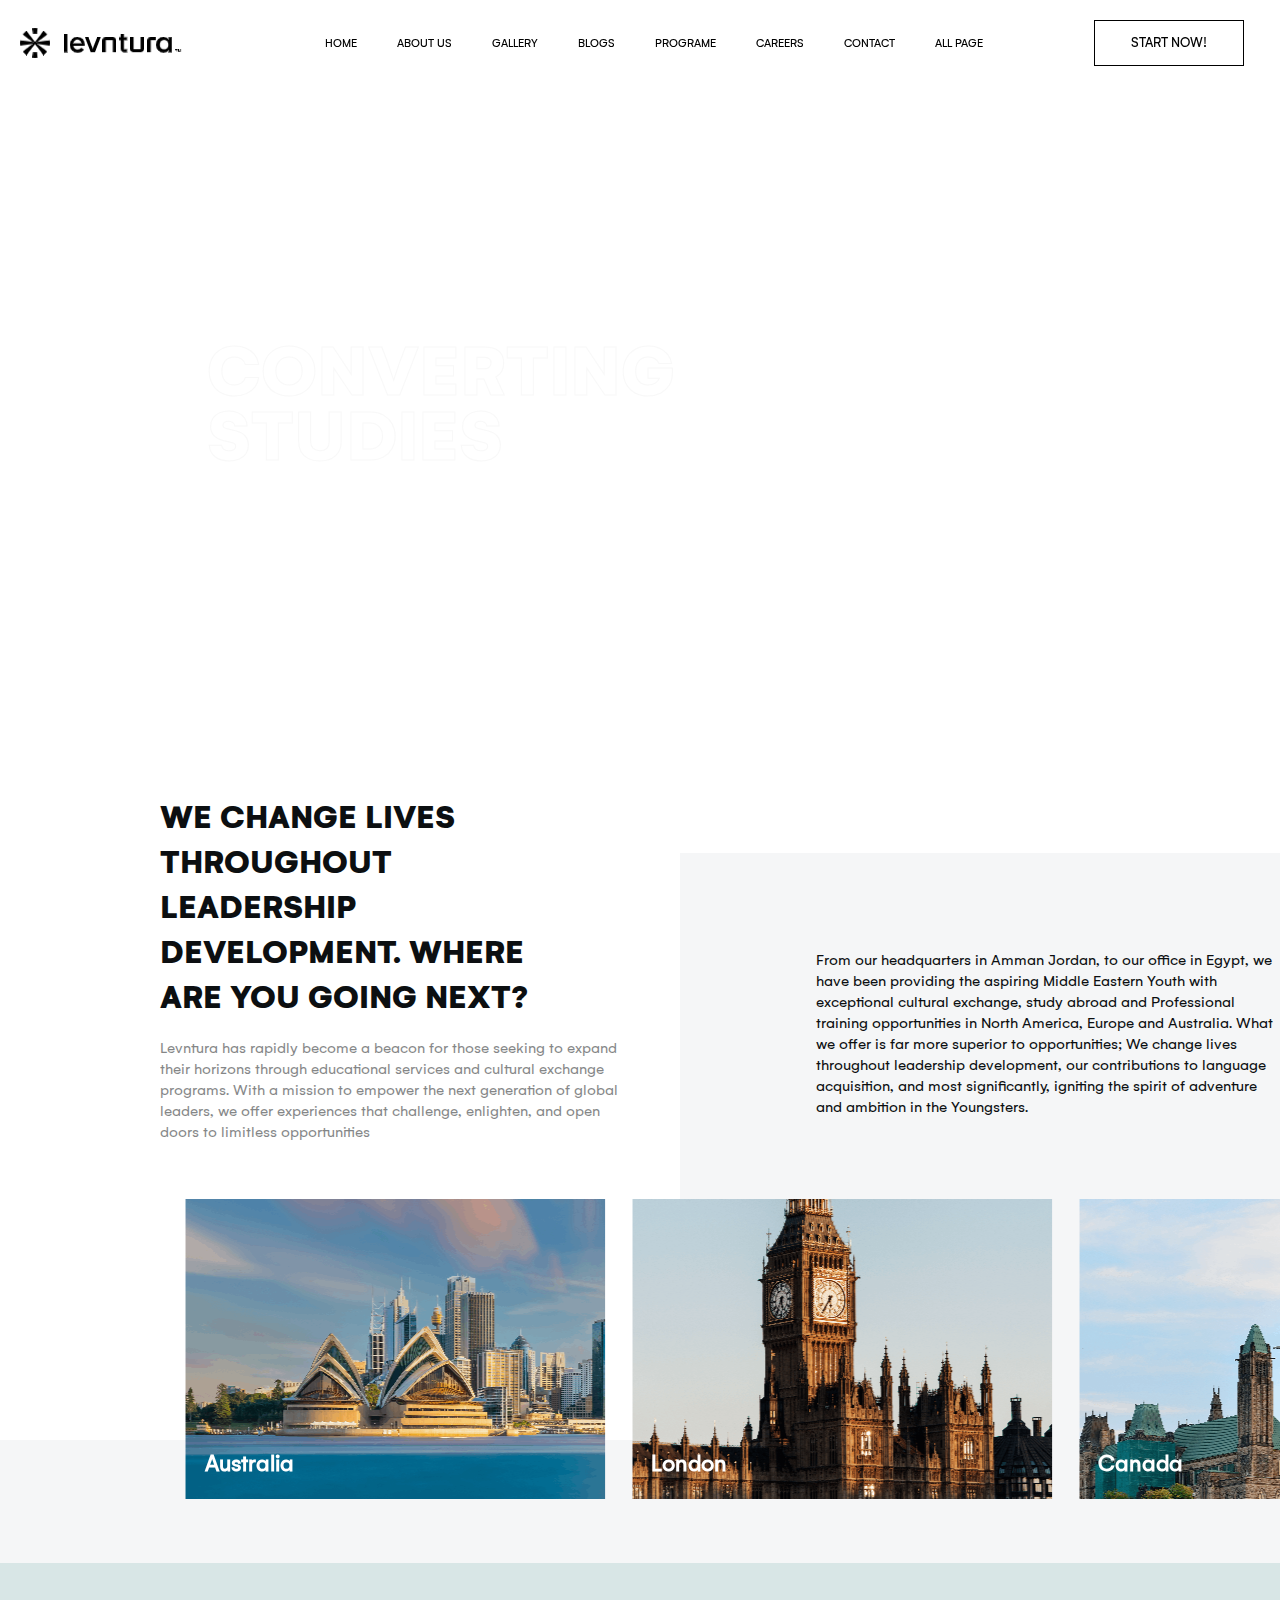
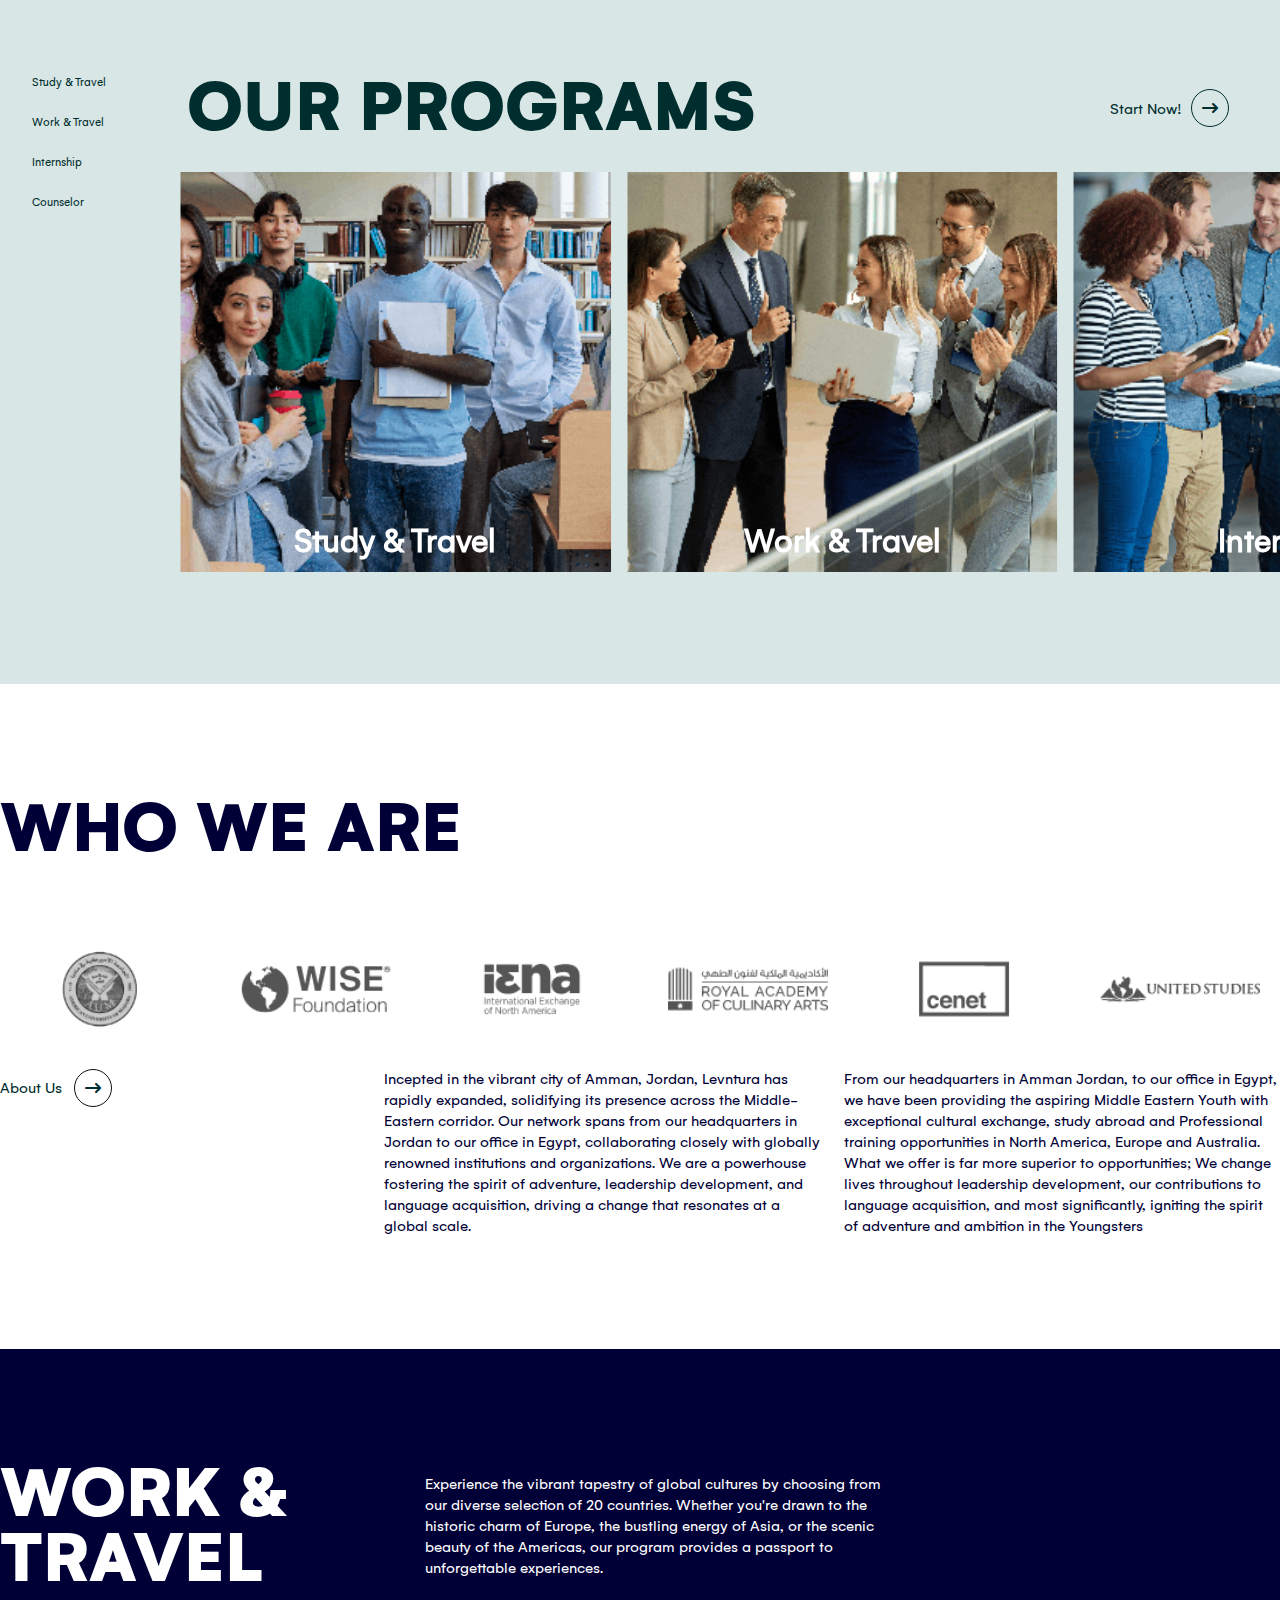
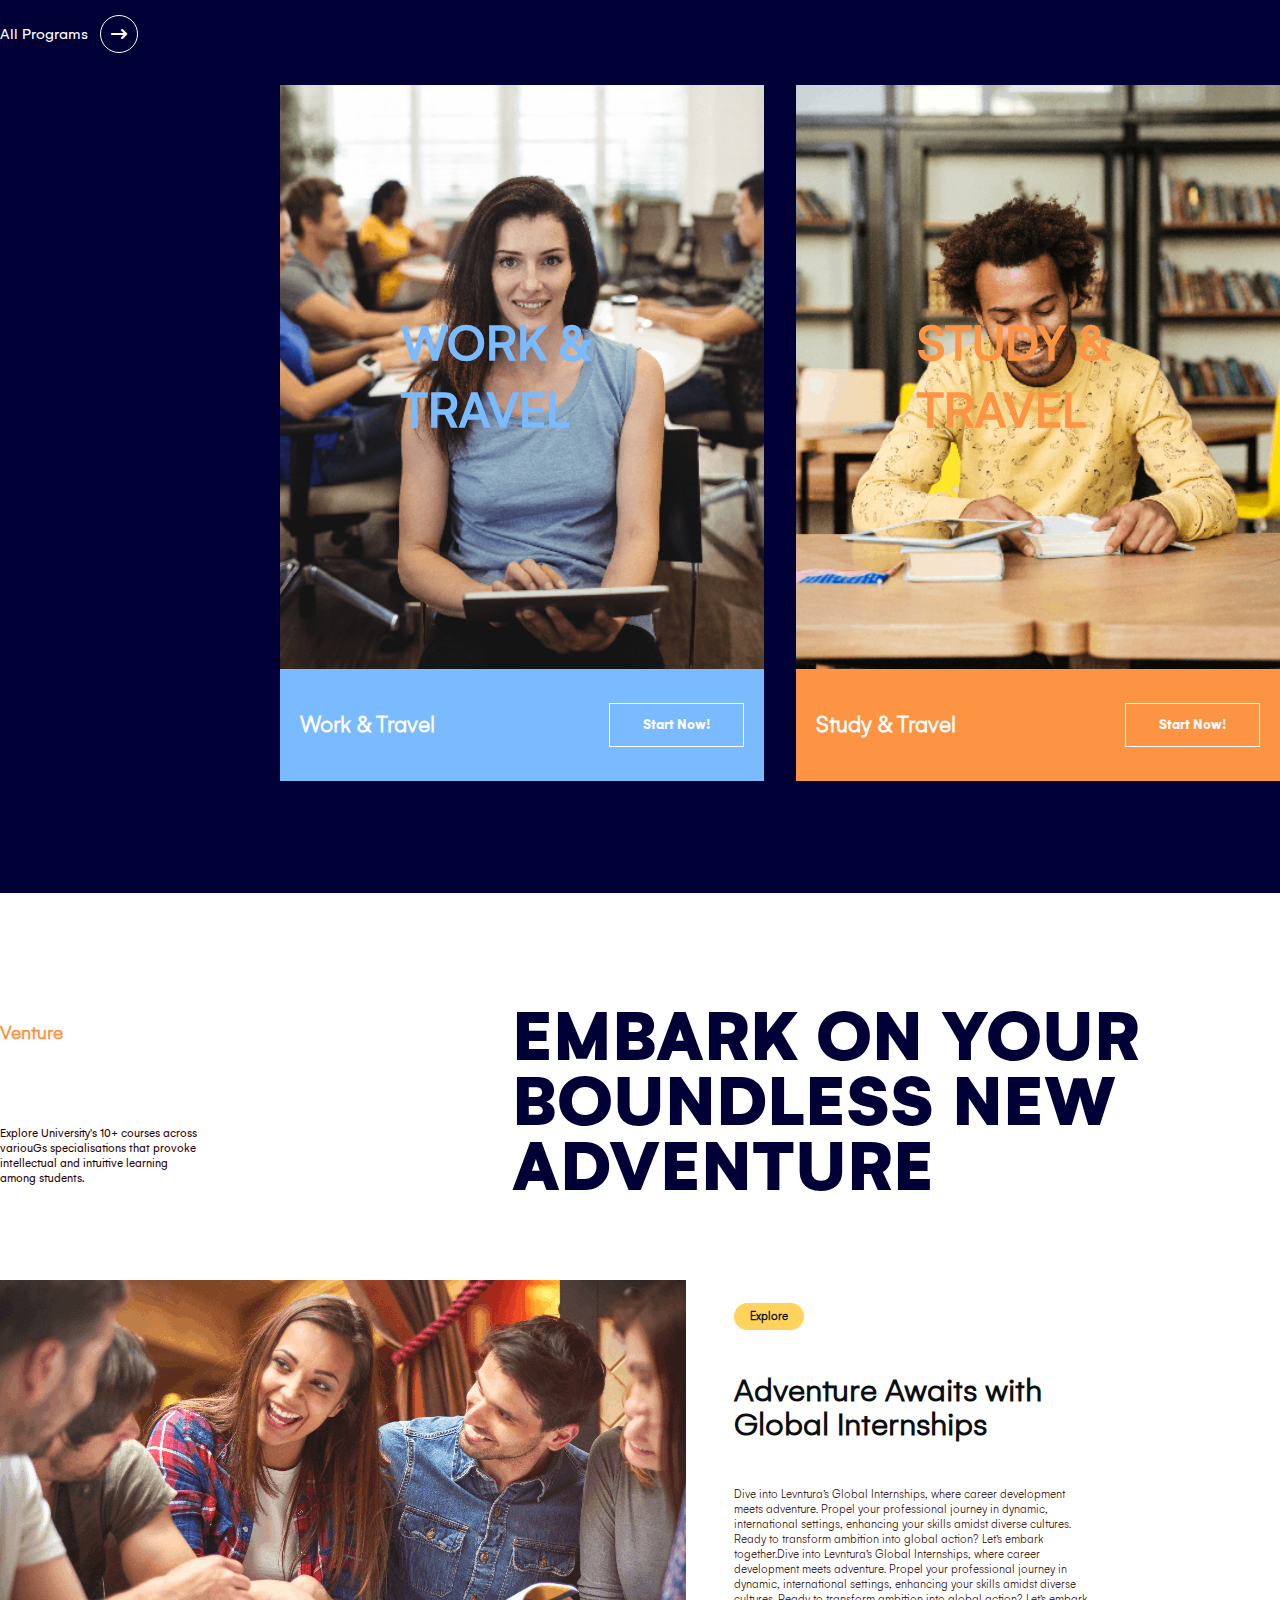
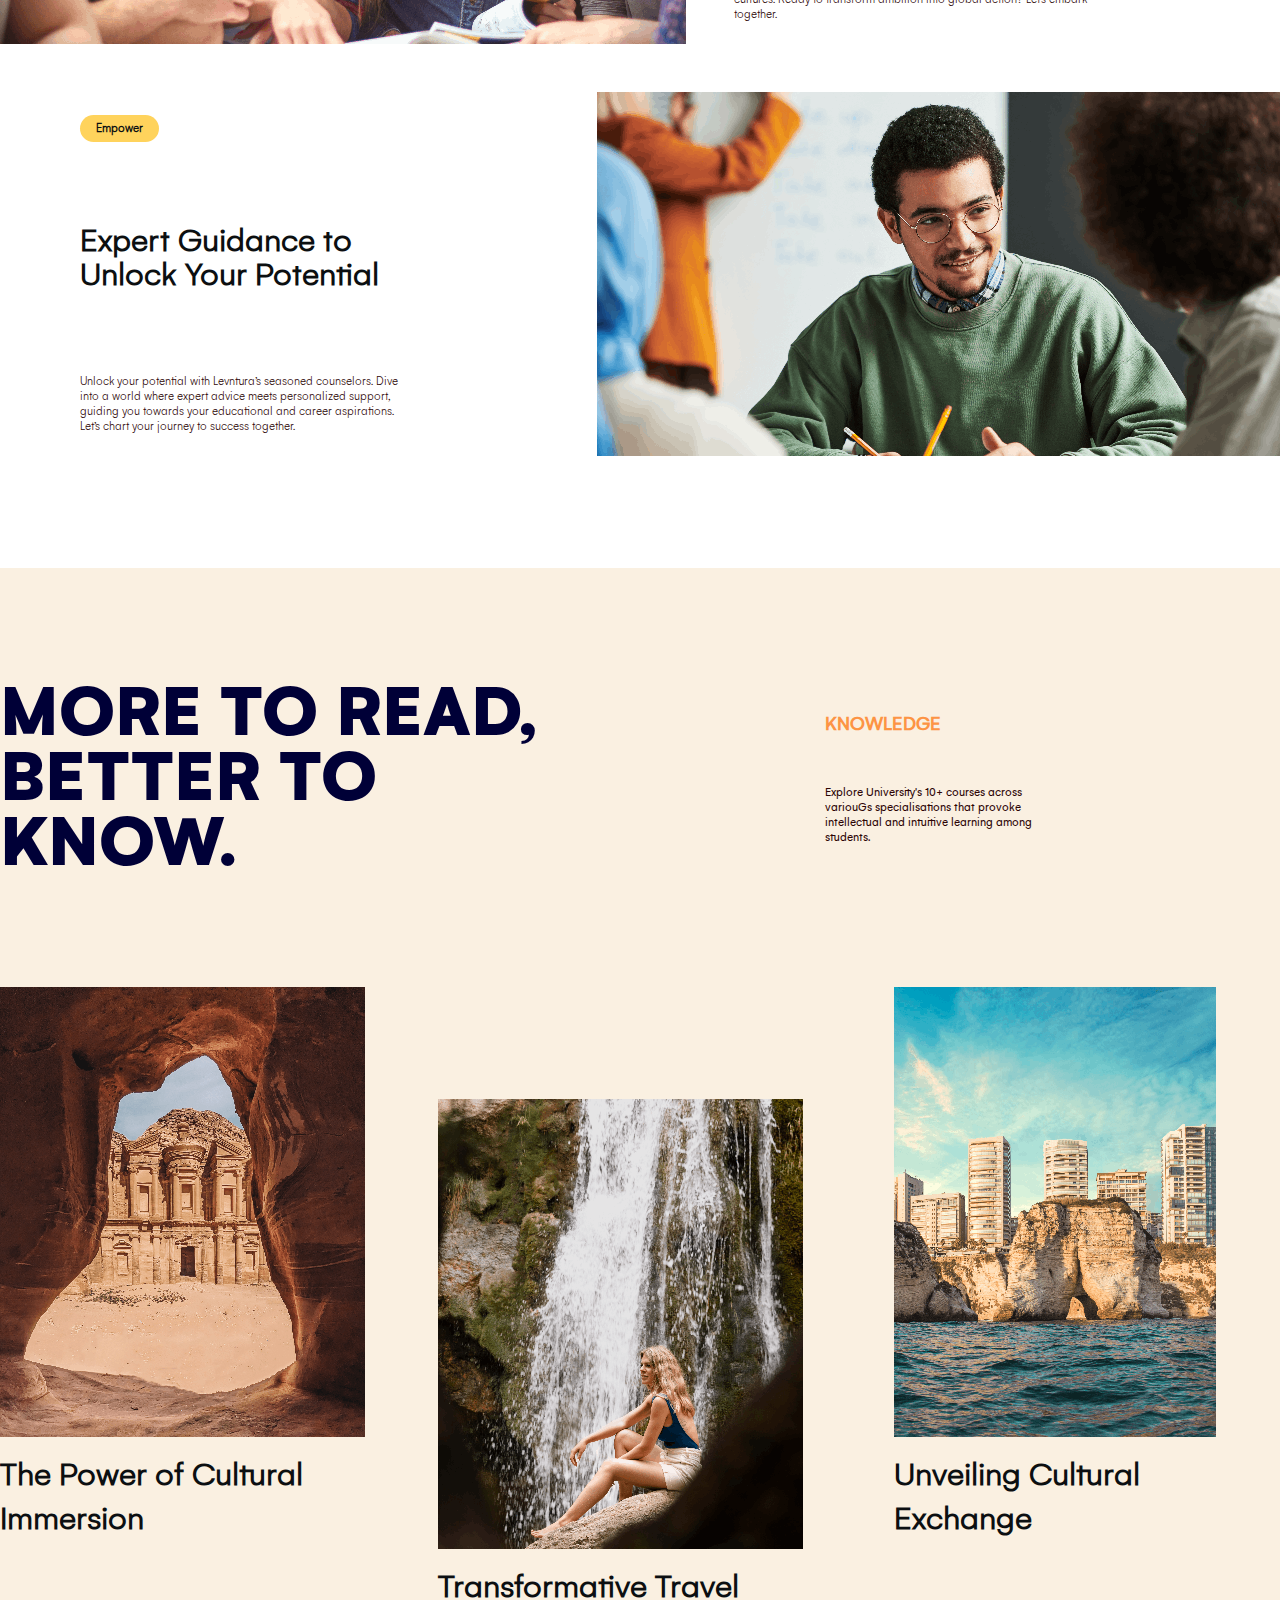
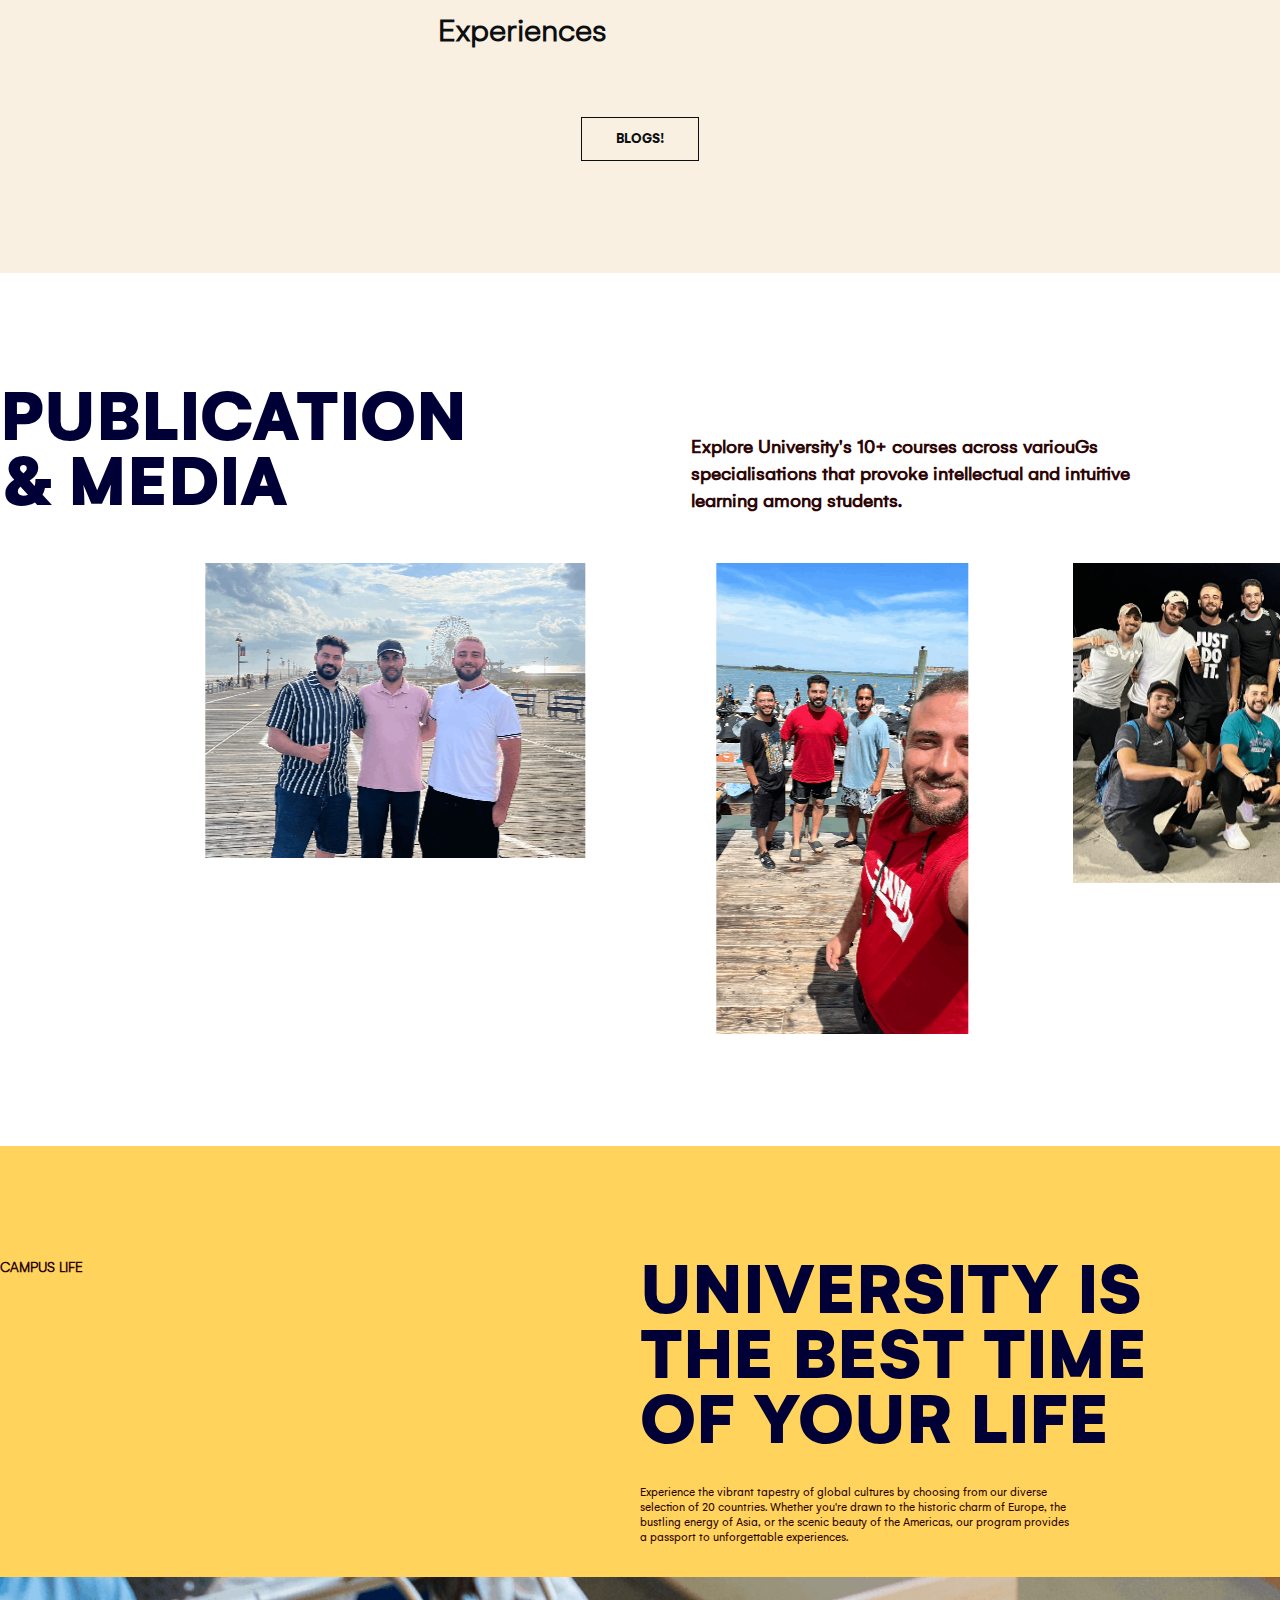
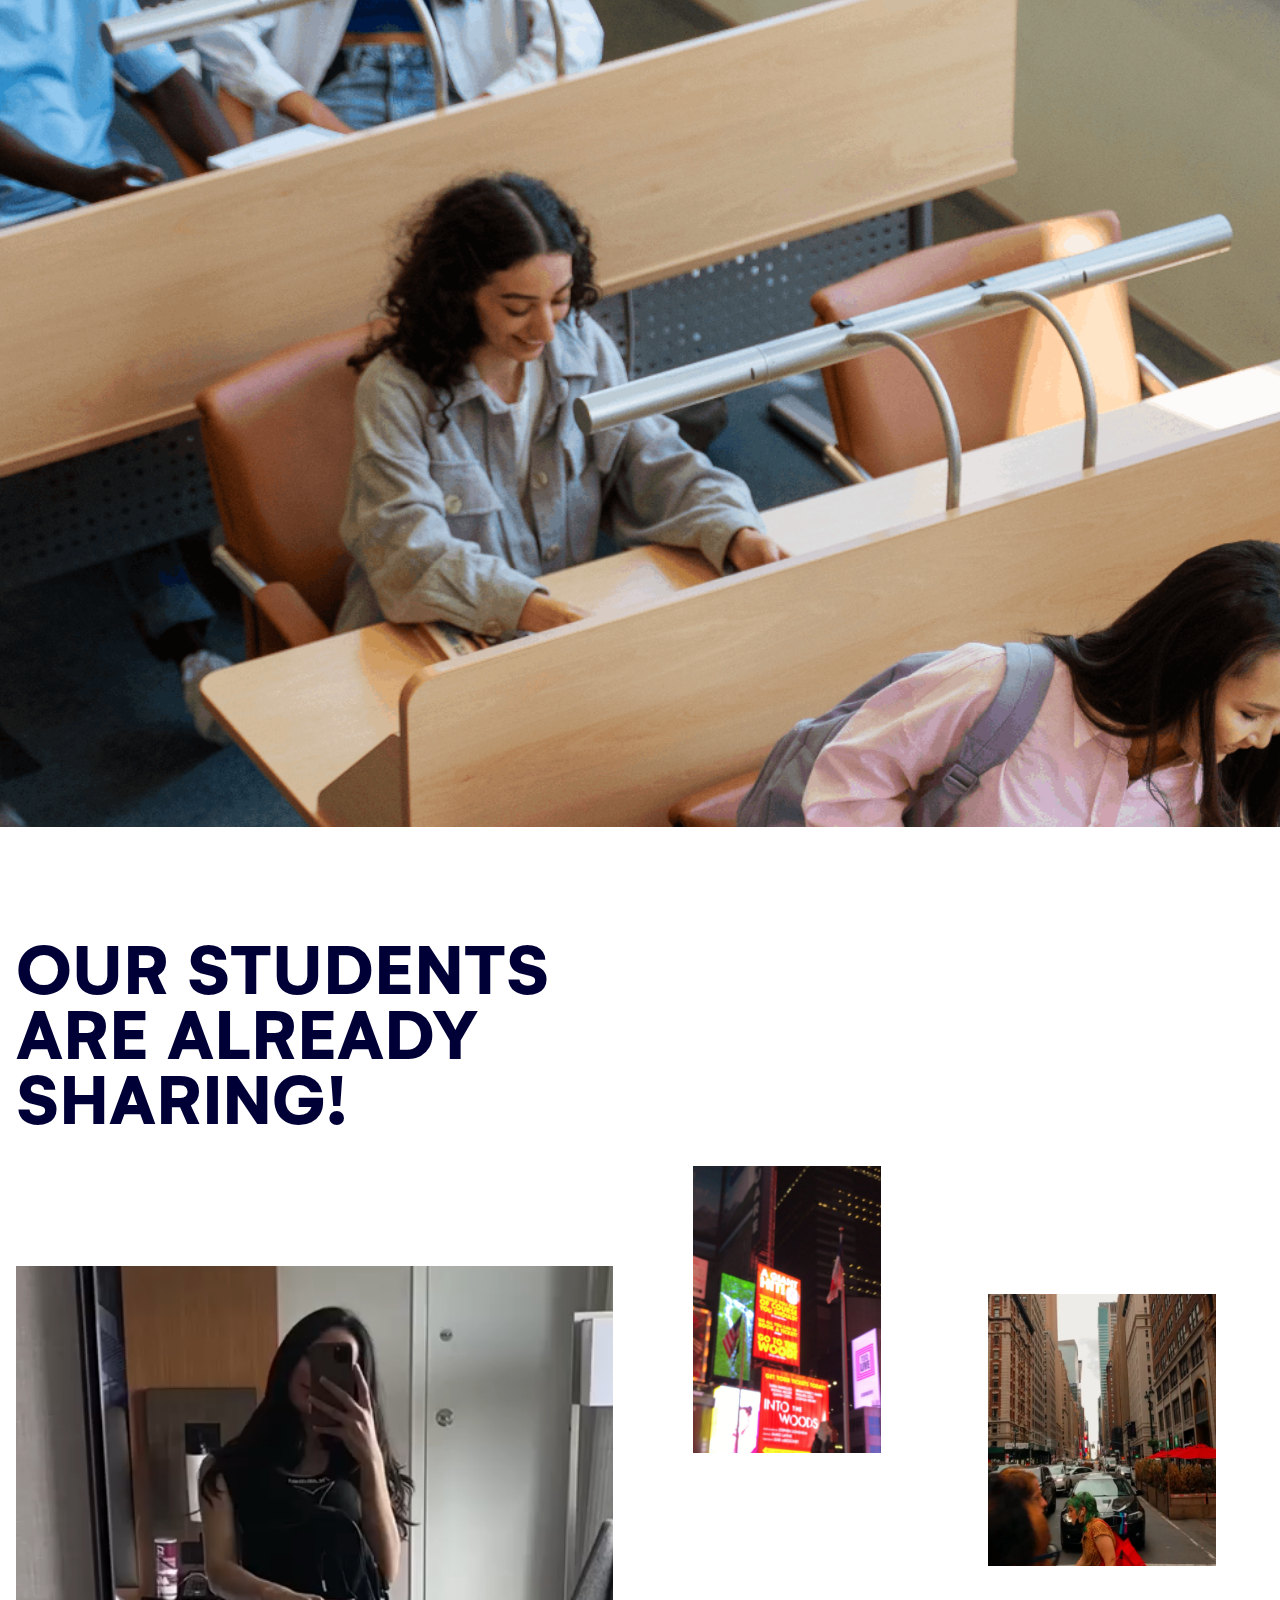
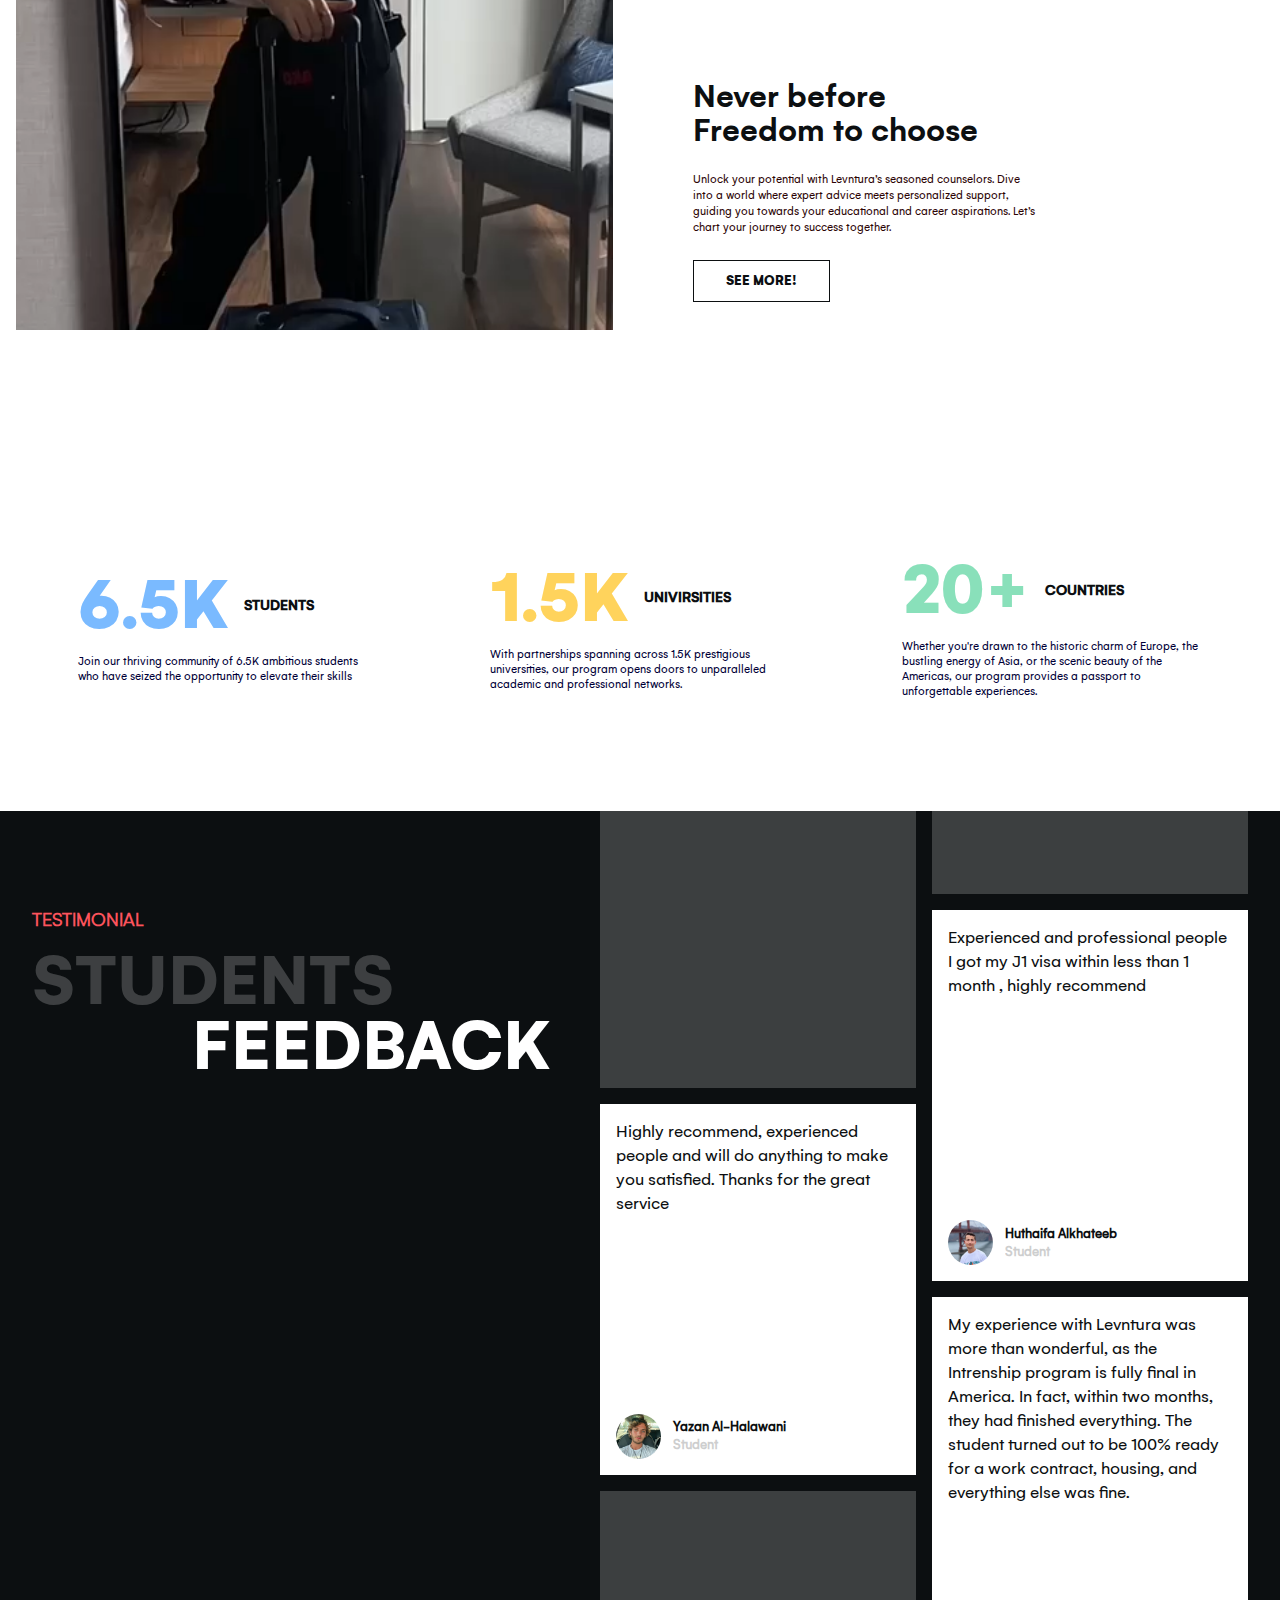
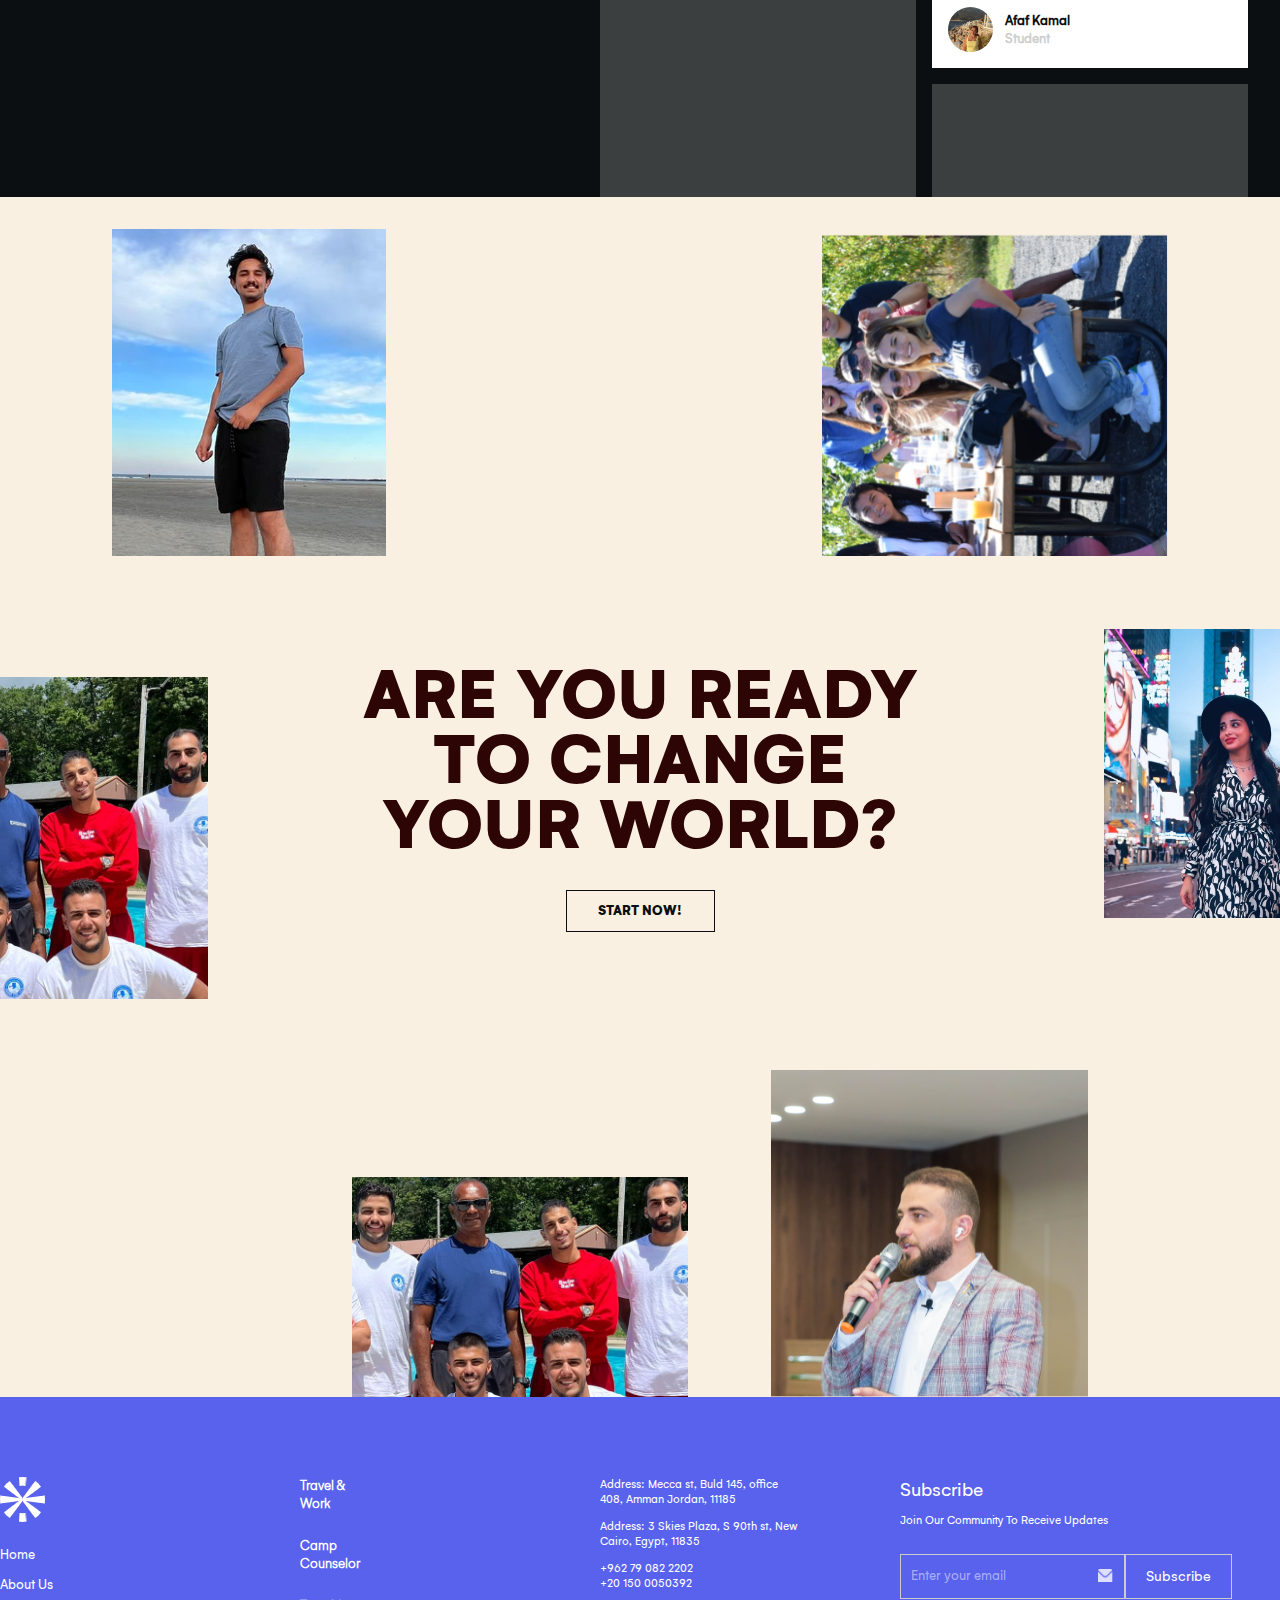
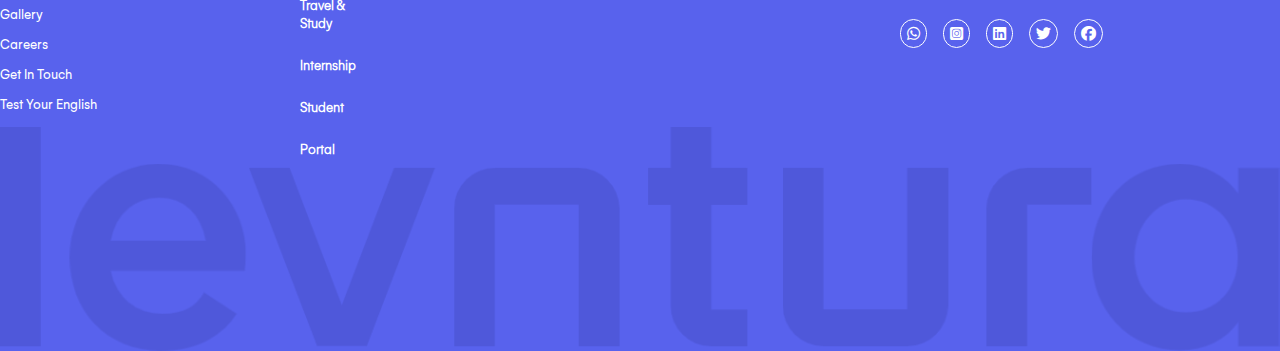
==== index.html @ 2880791f "updte" ====
<!DOCTYPE html>
<html lang="en">

<head>
  <meta charset="UTF-8" />
  <meta name="viewport" content="width=device-width, initial-scale=1.0" />
  <title>Levntura</title>

  <!-- Metatag -->
  <meta name="title" content="Mega" />
  <meta name="description"
    content="Levntura has rapidly become a beacon for those seeking to expand their horizons through educational services and cultural exchange programs. With a mission to empower the next generation of global leaders, we offer experiences that challenge, enlighten, and open doors to limitless opportunities." />
  <link rel="shortcut icon" href="icon.png" type="image/svg+xml" />

  <!-- Font Awesome Icons -->
  <link rel="stylesheet" href="https://cdnjs.cloudflare.com/ajax/libs/font-awesome/6.4.2/css/all.min.css" />
  <link rel="stylesheet" href="assets/css/swiper-bundle.min.css" />
  <link rel="stylesheet" href="assets/css/style.css" />
  <link rel="stylesheet" href="assets/css/responsive.css" />
</head>

<body>
  <div class="main">
    <!-- ------------------- Header Start ---------------------- -->
    <header class="header" data-header>
      <div class="home__navabr">
        <a href="index.html" class="logo">
          <img src="assets/images/Logo.png" alt="Levntura" />
        </a>

        <nav class="navbar" data-navbar>
          <div class="wrapper">
            <a href="#">
              <img class="nav__logo" src="assets/images/Logo.png" alt="Levntura" />
            </a>

            <button class="nav-close-btn" aria-label="close menu" data-nav-toggler>
              <i class="fa-solid fa-xmark"></i>
            </button>
          </div>

          <ul class="navbar-list">
            <li class="navbar-item">
              <a href="index.html" class="navbar-link" data-nav-link>Home</a>
            </li>

            <li class="navbar-item">
              <a href="about.html" class="navbar-link" data-nav-link>About Us</a>
            </li>

            <li class="navbar-item">
              <a href="gallery.html" class="navbar-link" data-nav-link>Gallery</a>
            </li>

            <li class="navbar-item">
              <a href="blogs.html" class="navbar-link" data-nav-link>Blogs</a>
            </li>

            <li class="navbar-item">
              <a href="programs.html" class="navbar-link" data-nav-link>Programe</a>
            </li>

            <li class="navbar-item">
              <a href="careers.html" class="navbar-link" data-nav-link>Careers</a>
            </li>

            <li class="navbar-item">
              <a href="contact.html" class="navbar-link" data-nav-link>Contact</a>
            </li>

            <li class="navbar-item">
              <a href="all-page.html" class="navbar-link" data-nav-link>All Page</a>
            </li>
          </ul>

          <div class="nav__social_links">
            <a href=""><i class="fa-brands fa-whatsapp"></i></a>
            <a href=""><i class="fa-brands fa-square-instagram"></i></a>
            <a href=""><i class="fa-brands fa-linkedin"></i></a>
            <a href=""><i class="fa-brands fa-twitter"></i></a>
            <a href=""><i class="fa-brands fa-facebook"></i></a>
          </div>
        </nav>

        <button class="nav-open-btn" aria-label="open menu" data-nav-toggler>
          <i class="fa-solid fa-bars"></i>
        </button>

        <a href="contact.html" class="btn">Start Now! </a>

        <div class="overlay" data-nav-toggler data-overlay></div>
      </div>
    </header>

    <!-- ------------------- Home Start ---------------------- -->
    <section class="home">
      <div class="container">
        <video class="home-bg" src="assets/videos/demo.mp4" autoplay loop playsinline muted></video>
        <div class="home__content">
          <div class="home__top">
            <h1 class="home-heading">
              <span class="stroke_text">
                Converting <br />
                Studies <br />
              </span>
              into <br> adventures
            </h1>

            <div class="home-context">
              <p>Study & Travel</p>
              <p>Work & Travel</p>
              <p>Internship</p>
              <p>Counselor</p>
            </div>
          </div>

          <div class="home__down">
            <div class="liner"></div>

            <div class="btn_links">
              <div class="btn-area">
                <a href="services.html" class="btn ab-btn">Start Your Journey
                  <i class="fa-solid fa-arrow-right-long inner-arrow"></i></a>
              </div>

              <div class="links">
                <a href=""><img src="assets/images/home/whatsapp.png" alt=""></a>
                <a href=""><img src="assets/images/home/insta_icon.png" alt=""></a>
                <a href=""><img src="assets/images/home/linkdin.png" alt=""></a>
                <a href=""><img src="assets/images/home/youttube.png" alt=""></a>
                <a href=""><img src="assets/images/home/fb.png" alt=""></a>
              </div>
            </div>
          </div>
        </div>
      </div>
    </section>

    <!-- ------------------- Section Two ------------------- -->

    <section class="places">
      <div class="left__card">
        <div class="card__text">
          <h1>
            We change lives <br> throughout <br> leadership <br> development. Where <br> are you
            going next?
          </h1>

          <p>
            Levntura has rapidly become a beacon for those seeking to expand
            their horizons through educational services and cultural exchange
            programs. With a mission to empower the next generation of global
            leaders, we offer experiences that challenge, enlighten, and open
            doors to limitless opportunities
          </p>
        </div>
      </div>
      <div class="container">
        <div class="article_image_part">
          <p>
            From our headquarters in Amman Jordan, to our office in Egypt, we
            have been providing the aspiring Middle Eastern Youth with
            exceptional cultural exchange, study abroad and Professional
            training opportunities in North America, Europe and Australia.
            What we offer is far more superior to opportunities; We change
            lives throughout leadership development, our contributions to
            language acquisition, and most significantly, igniting the spirit
            of adventure and ambition in the Youngsters.
          </p>
        </div>
      </div>


      <div class="card__container swiper">
        <div class="card__content">
          <div class="swiper-wrapper">
            <article class="card__article swiper-slide">
              <div class="card__image">
                <img src="assets/images/home/austraila.png" alt="image" />

                <h3 class="city_name">Australia</h3>
              </div>
            </article>

            <article class="card__article swiper-slide">
              <div class="card__image">
                <img src="assets/images/home/London.png" alt="image" />

                <h3 class="city_name">London</h3>
              </div>
            </article>

            <article class="card__article swiper-slide">
              <div class="card__image">
                <img src="assets/images/home/Canada.png" alt="image" />

                <h3 class="city_name">Canada</h3>
              </div>
            </article>

            <article class="card__article swiper-slide">
              <div class="card__image">
                <img src="assets/images/home/Canada.png" alt="image" />

                <h3 class="city_name">Canada</h3>
              </div>
            </article>
          </div>
        </div>
      </div>
    </section>

    <!-- ------------------- Section Three ------------------- -->
    <section class="programs">
   <div class="program_content_max">
    <div class="title">
      <div class="title_part">
        <p>Study & Travel</p>
        <p>Work & Travel</p>
      </div>
      <div class="title_part">
        <p>Internship</p>
        <p>Counselor</p>
      </div>
    </div>

    <div class="container">
      <div class="program_title">
          <h1>Our Programs</h1>
          <a class="start_btn" href="services.html">Start Now!
            <i class="fa-solid fa-arrow-right-long inner-arrow"></i>
          </a>
      </div>

      <div class="card__container swiper">
        <div class="programs_card">
          <div class="swiper-wrapper">
            <article class="card__article swiper-slide">
              <div class="program_card__image">
                <img src="assets/images/home/programe-1.png" alt="image" />

                <h3 class="programe_name">Study & Travel</h3>
              </div>
            </article>

            <article class="card__article swiper-slide">
              <div class="program_card__image">
                <img src="assets/images/home/programe-2.png" alt="image" />

                <h3 class="programe_name">Work & Travel</h3>
              </div>
            </article>

            <article class="card__article swiper-slide">
              <div class="program_card__image">
                <img src="assets/images/home/programe-3.png" alt="image" />

                <h3 class="programe_name">Internship</h3>
              </div>
            </article>

            <article class="card__article swiper-slide">
              <div class="program_card__image">
                <img src="assets/images/home/programe-4.png" alt="image" />

                <h3 class="programe_name">Counselor</h3>
              </div>
            </article>
          </div>
        </div>
      </div>
    </div>
   </div>
    </section>

    <!-- ----------------------- About Section ---------------------- -->
    <section class="about">
      <div class="container">
        <div class="about__content">
          <div class="about_title">
            <h1>Who We Are</h1>
          </div>

          <div class="brand__container swiper">
            <div class="brand__content">
              <div class="swiper-wrapper">
                <article class="swiper-slide">
                  <div class="barand__image">
                    <img src="assets/images/home/b-1.png" alt="image" />
                  </div>
                </article>

                <article class="swiper-slide">
                  <div class="barand__image">
                    <img src="assets/images/home/b-2.png" alt="image" />
                  </div>
                </article>

                <article class="swiper-slide">
                  <div class="barand__image">
                    <img src="assets/images/home/b-3.png" alt="image" />
                  </div>
                </article>

                <article class="swiper-slide">
                  <div class="barand__image">
                    <img src="assets/images/home/b-4.png" alt="image" />
                  </div>
                </article>

                <article class="swiper-slide">
                  <div class="barand__image">
                    <img src="assets/images/home/b-5.png" alt="image" />
                  </div>
                </article>

                <article class="swiper-slide">
                  <div class="barand__image">
                    <img src="assets/images/home/b-6.png" alt="image" />
                  </div>
                </article>
              </div>
            </div>
          </div>

          <div class="about__bottom">
            <a class="start_btn" href="about.html">About Us
              <i class="fa-solid fa-arrow-right-long inner-arrow"></i></a>

            <div class="article">
              <p>
                Incepted in the vibrant city of Amman, Jordan, Levntura has
                rapidly expanded, solidifying its presence across the
                Middle-Eastern corridor. Our network spans from our
                headquarters in Jordan to our office in Egypt, collaborating
                closely with globally renowned institutions and organizations.
                We are a powerhouse fostering the spirit of adventure,
                leadership development, and language acquisition, driving a
                change that resonates at a global scale.
              </p>
              <p>
                From our headquarters in Amman Jordan, to our office in Egypt,
                we have been providing the aspiring Middle Eastern Youth with
                exceptional cultural exchange, study abroad and Professional
                training opportunities in North America, Europe and Australia.
                What we offer is far more superior to opportunities; We change
                lives throughout leadership development, our contributions to
                language acquisition, and most significantly, igniting the
                spirit of adventure and ambition in the Youngsters
              </p>
            </div>
          </div>
        </div>
      </div>
    </section>

    <!-- ----------------------- Section Four---------------------- -->
    <section class="work">
      <div class="container">
        <div class="work__content">
          <div class="work__heading__btn">
            <div class="work_heading">
              <h1>Work & Travel</h1>
              <p>
                Experience the vibrant tapestry of global cultures by choosing
                from our diverse selection of 20 countries. Whether you're
                drawn to the historic charm of Europe, the bustling energy of
                Asia, or the scenic beauty of the Americas, our program
                provides a passport to unforgettable experiences.
              </p>
            </div>

            <a class="start_btn" href="">All Programs
              <i class="fa-solid fa-arrow-right-long inner-arrow"></i></a>
          </div>

          <div class="image_container">
            <div class="image__box">
              <div class="image__title">
                <img src="assets/images/home/work-1.png" alt="image" />
                <h1>Work & Travel</h1>
              </div>

              <div class="title__btn">
                <h3>Work & Travel</h3>

                <a href="" class="start_btn">Start Now!</a>
              </div>
            </div>

            <div class="image__box">
              <div class="image__title">
                <img src="assets/images/home/work-2.png" alt="image" />
                <h1 class="orenged">Study & Travel</h1>
              </div>

              <div class="title__btn">
                <h3>Study & Travel</h3>

                <a href="" class="start_btn">Start Now!</a>
              </div>
            </div>
          </div>
        </div>
      </div>
    </section>

    <!-- ----------------------- Section Five ---------------------- -->
    <section class="venture">
      <div class="container">
        <div class="venture_heading">
          <div class="left_side">
            <h4>Venture</h4>

            <p class="mobile_disply_none">
              Explore University's 10+ courses across variouGs specialisations
              that provoke intellectual and intuitive learning among students.
            </p>
          </div>

          <div class="right_side">
            <h1>Embark on Your Boundless new Adventure</h1>
            <p class="pc_visible">
              Explore University's 10+ courses across variouGs specialisations
              that provoke intellectual and intuitive learning among students.
            </p>
          </div>
        </div>
      </div>
      <div class="container">
        <div class="venture_content">
          <div class="venture_top">
            <div class="venture_img">
              <img src="assets/images/home/venture-1.png" alt="image" />
            </div>

            <div class="venture_details">
              <h4>Explore</h4>

              <h2>Adventure Awaits with Global Internships</h2>

              <p>
                Dive into Levntura’s Global Internships, where career
                development meets adventure. Propel your professional journey
                in dynamic, international settings, enhancing your skills
                amidst diverse cultures. Ready to transform ambition into
                global action? Let’s embark together.Dive into Levntura’s
                Global Internships, where career development meets adventure.
                Propel your professional journey in dynamic, international
                settings, enhancing your skills amidst diverse cultures. Ready
                to transform ambition into global action? Let’s embark
                together.
              </p>
            </div>
          </div>

          <div class="venture_down">
            <div class="venture_details">
              <h4>Empower</h4>

              <h2>Expert Guidance to Unlock Your Potential</h2>

              <p>
                Unlock your potential with Levntura’s seasoned counselors.
                Dive into a world where expert advice meets personalized
                support, guiding you towards your educational and career
                aspirations. Let’s chart your journey to success together.
              </p>
            </div>

            <div class="venture_img">
              <img src="assets/images/home/venture-2.png" alt="image" />
            </div>
          </div>
        </div>
      </div>
    </section>

    <!-- ----------------------- Section Six / Blogs ---------------------- -->
    <section class="knowledge">
      <div class="container">
        <div class="knowledge__content">
          <div class="knowledge_heading">
            <div class="large_title">
              <h1 class="mv_hidden">MORE TO READ, BETTER TO KNOW.</h1>
            </div>

            <div class="small_title">
              <h4>KNOWLEDGE</h4>

              <h1 class="for_mobile_version">
                MORE TO READ, BETTER TO KNOW.
              </h1>

              <p>
                Explore University's 10+ courses across variouGs
                specialisations that provoke intellectual and intuitive
                learning among students.
              </p>
            </div>
          </div>

          <div class="knowledge_image_content mv_hidden">
            <div class="image_box">
              <img src="assets/images/home/k-1.png" alt="" />

              <h2>The Power of Cultural Immersion</h2>
            </div>

            <div class="image_box">
              <img class="down" src="assets/images/home/k2.png" alt="" />

              <h2>Transformative Travel Experiences</h2>
            </div>

            <div class="image_box">
              <img src="assets/images/home/k3.png" alt="" />

              <h2>Unveiling Cultural Exchange</h2>
            </div>
          </div>

          <div class="pc_hidden knowledge__container swiper">
            <div class="knowledge_image_content">
              <div class="swiper-wrapper">
                <article class="swiper-slide">
                  <div class="image_box">
                    <img src="assets/images/home/k-1.png" alt="" />

                    <h2>The Power of Cultural Immersion</h2>
                  </div>
                </article>

                <article class="swiper-slide">
                  <div class="image_box">
                    <img src="assets/images/home/k2.png" alt="" />

                    <h2>Transformative Travel Experiences</h2>
                  </div>
                </article>

                <article class="swiper-slide">
                  <div class="image_box">
                    <img src="assets/images/home/k3.png" alt="" />

                    <h2>Unveiling Cultural Exchange</h2>
                  </div>
                </article>
              </div>
            </div>
          </div>

          <div class="blog_btn">
            <a href="blogs.html"> BLOGS! </a>
          </div>
        </div>
      </div>
    </section>

    <!-- ----------------------- Section Seven ---------------------- -->

    <section class="media">
      <div class="container">
        <div class="media_heading">
          <h1>Publication & Media</h1>

          <h4>
            Explore University's 10+ courses across variouGs specialisations
            that provoke intellectual and intuitive learning among students.
          </h4>
        </div>

        <div class="media__content">
          <div class="card__container swiper">
            <div class="media_card">
              <div class="swiper-wrapper">
                <article class="card__article swiper-slide">
                  <div class="media__image">
                    <img src="assets/images/home/m-1.png" alt="image" />
                  </div>
                </article>

                <article class="card__article swiper-slide">
                  <div class="media__image">
                    <img src="assets/images/home/m-2.png" alt="image" />
                  </div>
                </article>

                <article class="card__article swiper-slide">
                  <div class="media__image">
                    <img src="assets/images/home/m-3.png" alt="image" />
                  </div>
                </article>

                <article class="card__article swiper-slide">
                  <div class="media__image">
                    <img src="assets/images/home/m4.png" alt="image" />
                  </div>
                </article>
              </div>
            </div>
          </div>
        </div>
      </div>
    </section>

    <!-- ----------------------- Section Eight ---------------------- -->
    <section class="campus">
      <div class="container">
        <div class="campus_heading">
          <div class="campus_heading_small">
            <h5>CAMPUS LIFE</h5>
          </div>

          <div class="campus_heading_large">
            <h1>UNIVERSITY IS THE BEST TIME OF YOUR LIFE</h1>

            <p>
              Experience the vibrant tapestry of global cultures by choosing
              from our diverse selection of 20 countries. Whether you're drawn
              to the historic charm of Europe, the bustling energy of Asia, or
              the scenic beauty of the Americas, our program provides a
              passport to unforgettable experiences.
            </p>
          </div>
        </div>
      </div>
      <div class="campus_image"></div>
    </section>

    <!-- ----------------------- Section Nine ---------------------- -->
    <section class="share">
      <div class="container">
        <div class="share__content">
          <div class="share_heading">
            <h1>Our students are already sharing!</h1>
          </div>

          <div class="share_images">
            <div class="left_part">
              <img src="assets/images/home/share-1.png" alt="" />
            </div>

            <div class="right_part">
              <div class="middle_part">
                <div class="img_part">
                  <img src="assets/images/home/share-2.png" alt="" />
                </div>

                <div class="heading_btn_part">
                  <h2>
                    Never before <br />
                    Freedom to choose
                  </h2>

                  <p>
                    Unlock your potential with Levntura’s seasoned counselors.
                    Dive into a world where expert advice meets personalized
                    support, guiding you towards your educational and career
                    aspirations. Let’s chart your journey to success together.
                  </p>

                  <a href="" class="see_more_btn">See more!</a>
                </div>
              </div>

              <div class="left-part">
                <img src="assets/images/home/share-3.png" alt="" />
              </div>
            </div>
          </div>

          <div class="media__content pc_hide">
            <div class="card__container swiper">
              <div class="media_card">
                <div class="swiper-wrapper">
                  <article class="card__article swiper-slide">
                    <div class="media__image">
                      <img src="assets/images/home/share-1.png" alt="image" />
                    </div>
                  </article>

                  <article class="card__article swiper-slide">
                    <div class="media__image">
                      <img src="assets/images/home/share-2.png" alt="image" />
                    </div>
                  </article>

                  <article class="card__article swiper-slide">
                    <div class="media__image">
                      <img src="assets/images/home/share-3.png" alt="image" />
                    </div>
                  </article>
                </div>
              </div>
            </div>
          </div>

          <div class="heading_btn_part pc_hide">
            <h2>
              Never before <br />
              Freedom to choose
            </h2>

            <p>
              Unlock your potential with Levntura’s seasoned counselors. Dive
              into a world where expert advice meets personalized support,
              guiding you towards your educational and career aspirations.
              Let’s chart your journey to success together.
            </p>

            <a href="" class="see_more_btn">See more!</a>
          </div>
        </div>
      </div>
    </section>

    <!-- ----------------------- Counter Section  ---------------------- -->

    <div class="counter">
      <div class="container">
        <div class="counter_content">
          <div class="counter_box">
            <div class="counter_top">
              <h1>6.5K</h1>

              <h6>STUDENTS</h6>
            </div>

            <div class="counter_down">
              <p>
                Join our thriving community of 6.5K ambitious students who
                have seized the opportunity to elevate their skills
              </p>
            </div>
          </div>

          <div class="counter_box">
            <div class="counter_top">
              <h1 class="yellow">1.5K</h1>

              <h6>UNIVIRSITIES</h6>
            </div>

            <div class="counter_down">
              <p>
                With partnerships spanning across 1.5K prestigious
                universities, our program opens doors to unparalleled academic
                and professional networks.
              </p>
            </div>
          </div>

          <div class="counter_box">
            <div class="counter_top">
              <h1 class="green">20+</h1>

              <h6>COUNTRIES</h6>
            </div>

            <div class="counter_down">
              <p>
                Whether you're drawn to the historic charm of Europe, the
                bustling energy of Asia, or the scenic beauty of the Americas,
                our program provides a passport to unforgettable experiences.
              </p>
            </div>
          </div>
        </div>
      </div>
    </div>

    <!-- ----------------------- Section Ten ---------------------- -->
    <section class="testimonial">
      <div class="container">
        <div class="testimonial_content">
          <div class="left_content">
            <h4>TESTIMONIAL</h4>

            <h1>
              <span class="grey">STUDENTS</span> <br />
              <span class="white">FEEDBACK</span>
            </h1>
          </div>
          <div class="right_content">
            <div class="image__container">
              <div class="feedback_box">
                <div class="blank-box"></div>
                <div class="feed_back">
                  <div class="quotes">
                    <p>
                      Highly recommend, experienced people and will do
                      anything to make you satisfied. Thanks for the great
                      service
                    </p>
                  </div>

                  <div class="student_details">
                    <div class="student_img">
                      <img src="assets/images/home/s-1.png" alt="" />
                    </div>

                    <div class="student_name">
                      <h6>Yazan Al-Halawani</h6>
                      <h6 class="position">Student</h6>
                    </div>
                  </div>
                </div>
                <div class="blank-box"></div>
              </div>

              <div class="feedback_box">
                <div class="blank-box"></div>
                <div class="feed_back">
                  <div class="quotes">
                    <p>
                      Experienced and professional people I got my J1 visa
                      within less than 1 month , highly recommend
                    </p>
                  </div>

                  <div class="student_details">
                    <div class="student_img">
                      <img src="assets/images/home/s-2.png" alt="" />
                    </div>

                    <div class="student_name">
                      <h6>Huthaifa Alkhateeb</h6>
                      <h6 class="position">Student</h6>
                    </div>
                  </div>
                </div>
                <div class="feed_back">
                  <div class="quotes">
                    <p>
                      My experience with Levntura was more than wonderful, as
                      the Intrenship program is fully final in America. In
                      fact, within two months, they had finished everything.
                      The student turned out to be 100% ready for a work
                      contract, housing, and everything else was fine.
                    </p>
                  </div>

                  <div class="student_details">
                    <div class="student_img">
                      <img src="assets/images/home/s-3.png" alt="" />
                    </div>

                    <div class="student_name">
                      <h6>Afaf Kamal</h6>
                      <h6 class="position">Student</h6>
                    </div>
                  </div>
                </div>
                <div class="blank-box"></div>
              </div>
            </div>
          </div>
          <div class="card__container pc_hidden swiper">
            <div class="review_card">
              <div class="swiper-wrapper">
                <article class="swiper-slide">
                  <div class="review_card__text">
                    <div class="blank-box"></div>
                    <div class="feed_back">
                      <div class="quotes">
                        <p>
                          Highly recommend, experienced people and will do
                          anything to make you satisfied. Thanks for the great
                          service
                        </p>
                      </div>

                      <div class="student_details">
                        <div class="student_img">
                          <img src="assets/images/home/s-1.png" alt="" />
                        </div>

                        <div class="student_name">
                          <h6>Yazan Al-Halawani</h6>
                          <h6 class="position">Student</h6>
                        </div>
                      </div>
                    </div>
                    <div class="blank-box_2"></div>
                    <div class="blank-box_2"></div>
                  </div>
                </article>

                <article class="swiper-slide">
                  <div class="review_card__text">
                    <div class="blank-box"></div>
                    <div class="feed_back">
                      <div class="quotes">
                        <p>
                          Experienced and professional people I got my J1 visa
                          within less than 1 month , highly recommend
                        </p>
                      </div>

                      <div class="student_details">
                        <div class="student_img">
                          <img src="assets/images/home/s-2.png" alt="" />
                        </div>

                        <div class="student_name">
                          <h6>Huthaifa Alkhateeb</h6>
                          <h6 class="position">Student</h6>
                        </div>
                      </div>
                    </div>
                    <div class="blank-box_2"></div>
                  </div>
                </article>

                <article class="swiper-slide">
                  <div class="review_card__text">
                    <div class="blank-box"></div>
                    <div class="feed_back">
                      <div class="quotes">
                        <p>
                          My experience with Levntura was more than wonderful,
                          as the Intrenship program is fully final in America.
                          In fact, within two months, they had finished
                          everything. The student turned out to be 100% ready
                          for a work contract, housing, and everything else
                          was fine.
                        </p>
                      </div>

                      <div class="student_details">
                        <div class="student_img">
                          <img src="assets/images/home/s-3.png" alt="" />
                        </div>

                        <div class="student_name">
                          <h6>Afaf Kamal</h6>
                          <h6 class="position">Student</h6>
                        </div>
                      </div>
                    </div>
                    <div class="blank-box_2"></div>
                  </div>
                </article>
              </div>
            </div>
          </div>
        </div>
      </div>
    </section>

    <!-- ----------------------- Section Eleven ---------------------- -->
    <section class="image_showcase">
      <div class="images">
        <img class="top_one" src="assets/images/home/show-1.png" alt="" />
        <img class="top_two" src="assets/images/home/show-2.png" alt="" />
        <img class="center_one" src="assets/images/home/show-3.png" alt="" />
        <img class="center_two" src="assets/images/home/show-4.png" alt="" />
        <img class="bottom_one" src="assets/images/home/show-3.png" alt="" />
        <img class="bottom_two" src="assets/images/home/show-5.png" alt="" />
      </div>
      <div class="showcase-content">
        <div class="showcase_heading">
          <h1>
            Are You Ready <br />
            to Change <br />
            Your World?
          </h1>

          <a href="" class="start_btn">Start Now!</a>
        </div>
      </div>
    </section>

    <!-- ----------------------- Footer ---------------------- -->
    <footer class="footer">
      <div class="container">
        <div class="footer_content">
          <div class="short_links">
            <img src="assets/images/small-logo.png" alt="" />

            <a href="">Home</a>
            <a href="">About Us</a>
            <a href="">Gallery</a>
            <a href="">Careers</a>
            <a href="">Get In Touch</a>
            <a href="">Test Your English</a>
          </div>

          <div class="service_items">
            <h3>
              Travel & <br />
              Work
            </h3>
            <h3>
              Camp <br />
              Counselor
            </h3>
            <h3>
              Travel & <br />
              Study
            </h3>
            <h3>Internship</h3>

            <h3>Student</h3>

            <h3>Portal</h3>
          </div>

          <div class="contact_info">
            <div class="address">
              <p>
                Address: Mecca st, Buld 145, office 408, Amman Jordan, 11185
              </p>

              <p>
                Address: 3 Skies Plaza, S 90th st, New Cairo, Egypt, 11835
              </p>

              <p>
                +962 79 082 2202 <br />
                +20 150 0050392
              </p>
            </div>
          </div>

          <div class="newslatter_socials">
            <div class="newslatter">
              <h4>Subscribe</h4>

              <p>Join Our Community To Receive Updates</p>

              <div class="email_container">
                <form class="newsletter-form">
                  <div class="mail_box">
                    <input type="email" placeholder="Enter your email" required />

                    <span class="mail-logo">
                      <img src="assets/images/envelope.png" alt="" />
                    </span>
                  </div>
                  <button type="submit">Subscribe</button>
                </form>
              </div>
            </div>

            <div class="social_links">
              <a href=""><i class="fa-brands fa-whatsapp"></i></a>
              <a href=""><i class="fa-brands fa-square-instagram"></i></a>
              <a href=""><i class="fa-brands fa-linkedin"></i></a>
              <a href=""><i class="fa-brands fa-twitter"></i></a>
              <a href=""><i class="fa-brands fa-facebook"></i></a>
            </div>
          </div>
        </div>
      </div>

      <div class="bottom_logo">
        <img src="assets/images/footer-bg.png" alt="" />
      </div>
    </footer>
  </div>

  <!-- Swiper Js -->
  <script src="assets/js/swiper-bundle.min.js"></script>

  <!-- Js file -->
  <script src="assets/js/main.js"></script>
</body>

</html>
---- assets/css/style.css ----
/* --------------- Fonts -------------------- */
@font-face {
  font-family: Gelion-Black;
  src: url(../fonts/Gelion\ Black.woff);
}

@font-face {
  font-family: Gelion-Regular;
  src: url(../fonts/Gelion\ Regular.woff);
}

@font-face {
  font-family: Gelion-Light;
  src: url(../fonts/Gelion\ Light.woff);
}

@font-face {
  font-family: Gelion-Medium;
  src: url(../fonts/Gelion\ Medium.woff);
}

@font-face {
  font-family: Gelion-Bold;
  src: url(../fonts/Gelion\ Bold.woff);
}

@font-face {
  font-family: Gelion-Semibold;
  src: url(../fonts/Gelion\ SemiBold.woff);
}

:root {
  --black: #0c0f11;
  --dark-bg: #0c0f11;
  --white: #ffffff;
  --sky-blue: #7abaff;
  --yellow: #ffd35c;
  --green: #89e0ba;
  --title-color: #fd9444;
  --heading-color: #ffffff;
  --about-primary-color: #2d0505;
  --blog_theme: #fc535c;

  --bg-one: #d8e6e6;
  --grey-bg: #f5f6f7;
  --bg-two: #000037;
  --bg-three: #faf0e1;
  --bg-four: #ffd35c;
  --footer-bg: #5862ed;
  --program-theme: #002d2d;

  --gelion-black: "Gelion-Black";
  --gelion-regular: "Gelion-Regular";
  --gelion-light: "Gelion-Light";
  --gelion-medium: "Gelion-Medium";
  --gelion-bold: "Gelion-Bold";
  --gelion-semibold: "Gelion-Semibold";

  --h1: 74px;
  --h2: 34px;
  --h3: 24px;
  --h4: 20px;
  --h5: 18px;
  --h6: 14px;
  --text: 15px;
  --p: 16px;
  --link: 12px;

  --transition-1: 0.25s ease;
  --transition-2: 0.5s ease;
  --cubic-in: cubic-bezier(0.51, 0.03, 0.64, 0.28);
  --cubic-out: cubic-bezier(0.33, 0.85, 0.4, 0.96);
}

/* ----------------- Custom Css ------------------ */
*,
*::before,
*::after {
  margin: 0;
  padding: 0;
  -webkit-box-sizing: border-box;
  box-sizing: border-box;
}

html {
  font-family: var(--gelion-regular);
  scroll-behavior: smooth;
}

body {
  background-color: var(--white);
  color: var(--black);
}

a {
  color: inherit;
  text-decoration: none;
}

img {
  display: block;
  width: 100%;
  height: auto;
}

input,
button {
  background: none;
  border: none;
  font: inherit;
  color: inherit;
}

input {
  width: 100%;
}

input::-webkit-search-cancel-button {
  display: none;
}

img {
  height: 100%;
  width: 100%;
  -o-object-fit: cover;
  object-fit: cover;
}

button {
  cursor: pointer;
}

h1 {
  font-size: var(--h1);
  text-transform: uppercase;
}

h2 {
  font-size: var(--h2);
}

h3 {
  font-size: var(--h3);
}

h4 {
  font-size: var(--h4);
}

h5 {
  font-size: var(--h5);
}

h6 {
  font-size: var(--h6);
}

img {
  display: block;
  max-width: 100%;
  height: auto;
}

.main {
  overflow-x: hidden;
}

/*--------------------------- HEADER ----------------------------------*/

.header .btn {
  display: none;
  cursor: pointer;
}

.header {
  position: fixed;
  top: 0;
  left: 0;
  right: 0;
  transform: translate(-50%, -50);
  margin: 0 auto;
  padding: 20px 10px;
  z-index: 999;
  max-width: 1366px;
}

.header .home__navabr {
  display: -webkit-box;
  display: -ms-flexbox;
  display: flex;
  -webkit-box-pack: justify;
  -ms-flex-pack: justify;
  justify-content: space-between;
  -webkit-box-align: center;
  -ms-flex-align: center;
  align-items: center;
}

.header .logo img {
  width: 115px;
}

#blog_header .logo img {
  -webkit-filter: none;
  filter: none;
}

.navbar {
  position: fixed;
  top: 0;
  right: 0;
  background-color: var(--black);
  color: var(--white);
  display: -webkit-box;
  display: -ms-flexbox;
  display: flex;
  -webkit-box-align: center;
  -ms-flex-align: center;
  align-items: center;
  width: 80%;
  height: 100%;
  padding: 20px;
  z-index: 9999;
  -webkit-transform: translateX(100%);
  -ms-transform: translateX(100%);
  transform: translateX(100%);
  visibility: hidden;
  -webkit-transition: 0.25s var(--cubic-in);
  -o-transition: 0.25s var(--cubic-in);
  transition: 0.25s var(--cubic-in);
}

.navbar.active {
  -webkit-transform: translateX(0);
  -ms-transform: translateX(0);
  transform: translateX(0);
  visibility: visible;
  -webkit-transition: 0.5s var(--cubic-out);
  -o-transition: 0.5s var(--cubic-out);
  transition: 0.5s var(--cubic-out);
}

.navbar .wrapper .nav__logo {
  position: absolute;
  width: 162px;
  top: 2rem;
}

.navbar .navbar-list {
  position: absolute;
  left: 1rem;
  display: -webkit-box;
  display: -ms-flexbox;
  display: flex;
  -webkit-box-orient: vertical;
  -webkit-box-direction: normal;
  -ms-flex-direction: column;
  flex-direction: column;
  -webkit-box-align: start;
  -ms-flex-align: start;
  align-items: start;
  gap: 14px;
  padding-inline: 3px;
  list-style: none;
}

.navbar .navbar-list .navbar-link {
  display: block;
  font-size: var(--h3);
}

.nav-close-btn {
  -webkit-transition: var(--transition-1);
  -o-transition: var(--transition-1);
  transition: var(--transition-1);
  position: absolute;
  top: 2rem;
  right: 1rem;
}

.nav-close-btn i {
  font-size: 30px;
}

.navbar-link {
  color: var(--white);
  font-size: 20pt;
  font-family: var(--ff-tthoves-regular);
  -webkit-transition: var(--transition-1);
  -o-transition: var(--transition-1);
  transition: var(--transition-1);
  padding-left: -4rem;
}

.nav__social_links {
  position: absolute;
  left: 1rem;
  bottom: 1rem;
}

.nav__social_links a {
  padding-inline: 10px;
  font-size: 20px;
}

header .btn {
  margin-right: 1rem;
  display: -webkit-box;
  display: -ms-flexbox;
  display: flex;
  -webkit-box-align: center;
  -ms-flex-align: center;
  align-items: center;
  -webkit-box-pack: center;
  -ms-flex-pack: center;
  justify-content: center;
  padding: 13px 46px;
  border: 1px solid var(--white);
  color: var(--white);
  -webkit-transition: all 0.2s ease;
  -o-transition: all 0.2s ease;
  transition: all 0.2s ease;
  font-size: 14px;
  text-transform: uppercase;
  font-family: var(--black);
}

.header .btn:hover {
  color: rebeccapurple;
  border: 1px solid rebeccapurple;
}

.header .btn a {
  color: var(--black);
}

.header .btn img {
  width: 19px;
}

.nav-open-btn i {
  font-size: 22px;
  color: white;
}

.nav-open-btn.scrolled i {
  font-size: 25px;
  color: var(--black);
}

.header.scrolled .nav-open-btn i {
  color: var(--black);
}

.overlay {
  position: fixed;
  inset: 0;
  background-color: var(--raisin-black_90);
  -webkit-transition: var(--transition-2);
  -o-transition: var(--transition-2);
  transition: var(--transition-2);
  opacity: 0;
  pointer-events: none;
}

.overlay.active {
  opacity: 1;
  pointer-events: all;
}

@media (min-width: 992px) {
  .header {
    padding: 20px 0px;
    position: fixed;
    mix-blend-mode: difference;
  }

  .header .logo img {
    width: 162px;
  }

  .header .btn img {
    width: 19px;
  }

  header .btn {
    padding: 13px 36px;
  }

  .nav-open-btn,
  .overlay,
  .navbar .wrapper {
    display: none;
  }

  .navbar,
  .navbar.active {
    all: unset;
  }

  .navbar .navbar-list {
    position: relative;
    display: -webkit-box;
    display: -ms-flexbox;
    display: flex;
    -webkit-box-orient: horizontal;
    -webkit-box-direction: normal;
    -ms-flex-direction: row;
    flex-direction: row;
    text-transform: uppercase;
    gap: 40px;
  }

  .navbar .navbar-list .navbar-link {
    font-size: 12px;
    color: var(--white);
  }

  .header.scrolled .navbar-list .navbar-link {
    color: var(--black);
  }

  .nav__social_links {
    display: none;
  }

  .contact-link {
    display: none;
  }

  .header .btn {
    display: -webkit-inline-box;
    display: -ms-inline-flexbox;
    display: inline-flex;
  }
}

@media (min-width: 1340px) {
  .header {
    padding: 20px 0px;
    position: fixed;
  }

  .header .logo img {
    width: 162px;
  }

  .header .btn img {
    width: 19px;
  }

  .navbar .navbar-list .navbar-link {
    font-size: var(--link);
  }

  .navbar .navbar-list {
    position: relative;
    display: -webkit-box;
    display: -ms-flexbox;
    display: flex;
    -webkit-box-orient: horizontal;
    -webkit-box-direction: normal;
    -ms-flex-direction: row;
    flex-direction: row;
    text-transform: uppercase;
    gap: 40px;
  }

  .nav__social_links {
    display: none;
  }

  .contact-link {
    display: none;
  }
}

.home__content,
.container,
.program_content_max
{
  max-width: 1346px;
  margin: 0 auto;
}

.program_content_max{
  position: relative;
}

/* ---------------------------------Home Start -----------------------------*/

.home {
  position: relative;
  width: 100%;
  height: 100%;
}

.home video {
  -o-object-fit: cover;
  object-fit: cover;
  width: 100%;
  height: 100%;
  position: absolute;
  top: 0;
  left: 0;
}

.home__content {
  position: relative;
  color: var(--white);
  padding-top: 320px;
  padding-bottom: 150px;
  padding-left: 187px;
  margin: 0 auto;
}

.stroke_text {
  -webkit-text-stroke: 1px rgba(247, 247, 247, 0.852);
  -webkit-text-fill-color: transparent;
  font-family: var(--gelion-black);
  font-size: var(--h1);
  line-height: 65px;
}

.home__top {
  display: -webkit-box;
  display: -ms-flexbox;
  display: flex;
  -webkit-box-align: end;
  -ms-flex-align: end;
  align-items: flex-end;
  -webkit-box-pack: justify;
  -ms-flex-pack: justify;
  justify-content: space-between;
  width: 90%;
}

.home__top .home-heading {
  font-size: var(--h1);
  font-family: var(--gelion-black);
  text-transform: uppercase;
  line-height: 65px;
  font-weight: 900;
}

.home-context {
  display: -webkit-box;
  display: -ms-flexbox;
  display: flex;
  -webkit-box-orient: vertical;
  -webkit-box-direction: normal;
  -ms-flex-direction: column;
  flex-direction: column;
  gap: 25px;
}

.home-context p {
  font-size: var(--link);
  text-align: left;
}

.home__down {
  margin-top: 1rem;
  width: 90%;
}

.home__down .liner {
  height: 1px;
  width: 70%;
  margin-left: 0px;
  background-color: #fff;
  opacity: 0.3;
}

.btn_links {
  margin-top: 20px;
  display: -webkit-box;
  display: -ms-flexbox;
  display: flex;
  -webkit-box-align: center;
  -ms-flex-align: center;
  align-items: center;
  -webkit-box-pack: justify;
  -ms-flex-pack: justify;
  justify-content: space-between;
}

.btn-area {
  font-size: var(--h6);
  display: -webkit-box;
  display: -ms-flexbox;
  display: flex;
  -webkit-box-align: center;
  -ms-flex-align: center;
  align-items: center;
  -webkit-box-pack: center;
  -ms-flex-pack: center;
  justify-content: center;
  gap: 20px;
  -webkit-transition: all 0.3s ease;
  -o-transition: all 0.3s ease;
  transition: all 0.3s ease;
}

.btn-area:hover i {
  margin-left: 17px;
}

.btn-area i {
  border: 1px solid var(--white);
  padding: 15px;
  border-radius: 50px;
  -webkit-transition: all 0.3s ease;
  -o-transition: all 0.3s ease;
  transition: all 0.3s ease;
  margin-left: 8px;
}

.links {
  display: -webkit-box;
  display: -ms-flexbox;
  display: flex;
  -webkit-box-align: center;
  -ms-flex-align: center;
  align-items: center;
  -webkit-box-pack: center;
  -ms-flex-pack: center;
  justify-content: center;
  gap: 15px;
}

.links a {
  border: 1px solid var(--white);
  border-radius: 50px;
  -webkit-transition: all 0.3s ease;
  -o-transition: all 0.3s ease;
  transition: all 0.3s ease;
}

.links a:hover {
  transform: scale(1.2);
}

.links a img {
  padding: 6px;
}

/* --------------------------- Section Two ------------------------ */

.places {
  height: auto;
  padding: 4rem 0;
  background-color: var(--grey-bg);
  width: 100%;
  z-index: 99;
  position: relative;
}

/* ------------ White Bg Card ------------------- */

.card__text {
  width: 680px;
  height: 693px;
  background-color: var(--white);
  padding: 3rem;
  padding-left: 10rem;
  position: absolute;
  top: -15%;
  z-index: -1;
}

.left__card h1 {
  font-family: var(--gelion-black);
  text-transform: uppercase;
  font-size: var(--h2);
  font-weight: 900;
  line-height: 45px;
  padding-bottom: 18px;
}

.left__card p {
  width: 100%;
  font-size: var(--p);
  color: #0c0f11;
  opacity: 0.5;
}

.top_card h1 {
  font-family: var(--gelion-black);
  font-size: var(--h2);
  font-weight: 900;
  line-height: 45px;
}

.article_image_part {
  height: 250px;
  display: -webkit-box;
  display: -ms-flexbox;
  display: flex;
  -webkit-box-orient: vertical;
  -webkit-box-direction: normal;
  -ms-flex-direction: column;
  flex-direction: column;
  -webkit-box-align: end;
  -ms-flex-align: end;
  align-items: end;
  -webkit-box-pack: center;
  -ms-flex-pack: center;
  justify-content: center;
  gap: 0px;
  position: relative;
  width: 100%;
}

.article_image_part p {
  width: 40%;
  font-family: var(--gelion-regular);
  font-size: var(--p);
  font-weight: normal;
  font-style: normal;
  color: #0c0f11;
  margin-bottom: 1rem;
  padding-left: 3rem;
}

/*------------- Slider  -------------- */

.card__container {
  width: calc(100% - 200px); /* Set initial width accounting for margin */
  margin-left: 180px; /* Initial margin */
  transition: margin-left 1s ease, width 1s ease; /* Smooth transition */
}

.card__container.full-width {
  width: 100%;
  margin-left: 0;
}

.card__content {
  width: 100%;
}

.card__image {
  height: 300px;
  display: -webkit-box;
  display: -ms-flexbox;
  display: flex;
  position: relative;
  overflow: hidden;
}

.card__image .city_name {
  position: absolute;
  bottom: 1.2rem;
  left: 1.2rem;
  color: var(--white);
  font-size: var(--h3);
  font-family: var(--gelion-regular);
}

.card__image img {
  width: 100%;
  height: 100%;
  -o-object-fit: cover;
  object-fit: cover;
  -webkit-transform: scale(1);
  -ms-transform: scale(1);
  transform: scale(1);
  transition: -webkit-transform 300ms ease;
  -webkit-transition: -webkit-transform 300ms ease;
  -o-transition: transform 300ms ease;
  transition: transform 300ms ease;
  transition: transform 300ms ease, -webkit-transform 300ms ease;
}

.card__image img:hover {
  -webkit-transform: scale(1.3);
  -ms-transform: scale(1.3);
  transform: scale(1.3);
}

/* --------------------------- Section Three ------------------------ */

.programs {
  padding: 7rem 0;
  background-color: var(--bg-one);
  width: 100%;
  position: relative;
}

.small__heading {
  display: -webkit-box;
  display: -ms-flexbox;
  display: flex;
  -webkit-box-align: center;
  -ms-flex-align: center;
  align-items: center;
  gap: 3rem;
}

.title {
  font-size: var(--link);
  position: absolute;
  left: 2rem;
  display: -webkit-box;
  display: -ms-flexbox;
  display: flex;
  -webkit-box-orient: vertical;
  -webkit-box-direction: normal;
  -ms-flex-direction: column;
  flex-direction: column;
  gap: 25px;
  color: #002d2d;
}

.title_part {
  display: -webkit-box;
  display: -ms-flexbox;
  display: flex;
  -webkit-box-orient: vertical;
  -webkit-box-direction: normal;
  -ms-flex-direction: column;
  flex-direction: column;
  -webkit-box-align: self-start;
  -ms-flex-align: self-start;
  align-items: self-start;
  -webkit-box-pack: start;
  -ms-flex-pack: start;
  justify-content: start;
  gap: 25px;
}

.container .program_title{
  margin-left: 187px;
  display: flex;
  align-items: center;
  justify-content: space-between;
}


.container .program_title h1 {
  font-size: var(--h1);
  font-family: var(--gelion-black);
  color: #002d2d;
  text-transform: uppercase;
}

.container .program_title a {
  color: #002d2d;
  width: 170px;
}

.container .program_title a i {
  border: 1px solid #002d2d;
  padding: 10px;
  border-radius: 50px;
  -webkit-transition: all 0.3s ease;
  -o-transition: all 0.3s ease;
  transition: all 0.3s ease;
  margin-left: 5px;
}

.container .program_title a:hover i {
  margin-left: 17px;
}

.card__container {
  margin-top: 2rem;
}

.program_card__image {
  width: 100%;
  height: 400px;
  display: -webkit-box;
  display: -ms-flexbox;
  display: flex;
  position: relative;
  overflow: hidden;
}

.program_card__image .programe_name {
  position: absolute;
  bottom: 0.5rem;
  text-align: center;
  color: var(--white);
  font-size: var(--h2);
  font-family: var(--gelion-regular);
  width: 100%;
}

.program_card__image img {
  width: 100%;
  height: 100%;
  -o-object-fit: cover;
  object-fit: cover;
  -webkit-transform: scale(1);
  -ms-transform: scale(1);
  transform: scale(1);
  transition: -webkit-transform 300ms ease;
  transition: transform 300ms ease, -webkit-transform 300ms ease;
}

.program_card__image img:hover {
  -webkit-transform: scale(1.3);
  -ms-transform: scale(1.3);
  transform: scale(1.3);
}

/* --------------------------- About US ------------------------ */
.about {
  padding: 7rem 0;
}

.about_title h1 {
  font-family: var(--gelion-black);
  font-size: var(--h1);
  font-weight: 900;
  line-height: 65px;
  color: var(--bg-two);
}

.brand__container {
  margin-top: 2rem;
  height: 200px;
  padding-top: 1rem;
}

.barand__image {
  width: 160px;
  -webkit-filter: grayscale(100%) brightness(80%);
  filter: grayscale(100%) brightness(80%);
}

.about__bottom {
  width: 100%;
  display: -webkit-box;
  display: -ms-flexbox;
  display: flex;
  -webkit-box-align: self-start;
  -ms-flex-align: self-start;
  align-items: self-start;
  -webkit-box-pack: justify;
  -ms-flex-pack: justify;
  justify-content: space-between;
}

.about__bottom a {
  color: #002d2d;
  display: -webkit-box;
  display: -ms-flexbox;
  display: flex;
  -webkit-box-align: center;
  -ms-flex-align: center;
  align-items: center;
  -webkit-box-pack: center;
  -ms-flex-pack: center;
  justify-content: center;
  -ms-flex-wrap: nowrap;
  flex-wrap: nowrap;
  gap: 12px;
}

.about__bottom a i {
  border: 1px solid var(--black);
  padding: 10px;
  border-radius: 50px;
  -webkit-transition: all 0.3s ease;
  -o-transition: all 0.3s ease;
  transition: all 0.3s ease;
}

.about__bottom a:hover i {
  margin-left: 17px;
}

.article {
  display: -webkit-box;
  display: -ms-flexbox;
  display: flex;
  gap: 24px;
  width: 70%;
}

.article p {
  width: 50%;
  font-size: var(--p);
  font-family: var(--gelion-regular);
  line-height: 21px;
  color: #000037;
}

/* ----------------------- Section Four ------------------------- */
.work {
  padding: 7rem 0;
  background-color: var(--bg-two);
  color: var(--white);
}

.work__heading__btn .work_heading {
  width: 70%;
  display: -webkit-box;
  display: -ms-flexbox;
  display: flex;
  -webkit-box-align: center;
  -ms-flex-align: center;
  align-items: center;
  -webkit-box-pack: justify;
  -ms-flex-pack: justify;
  justify-content: space-between;
}

.work__heading__btn .work_heading h1 {
  font-size: var(--h1);
  font-family: var(--gelion-black);
  line-height: 65px;
}

.work__heading__btn .work_heading p {
  width: 70%;
}

.work__heading__btn a {
  margin-top: 24px;
  display: -webkit-box;
  display: -ms-flexbox;
  display: flex;
  -webkit-box-align: center;
  -ms-flex-align: center;
  align-items: center;
  -webkit-box-pack: start;
  -ms-flex-pack: start;
  justify-content: start;
  -ms-flex-wrap: nowrap;
  flex-wrap: nowrap;
  gap: 12px;
  width: 170px;
  -webkit-transition: all 0.3s ease;
  -o-transition: all 0.3s ease;
  transition: all 0.3s ease;
}

.work__heading__btn a i {
  border: 1px solid var(--white);
  padding: 10px;
  border-radius: 50px;
  -webkit-transition: all 0.3s ease;
  -o-transition: all 0.3s ease;
  transition: all 0.3s ease;
}

.work__heading__btn a:hover i {
  margin-left: 17px;
}

.image_container {
  margin-top: 2rem;
  display: -webkit-box;
  display: -ms-flexbox;
  display: flex;
  -webkit-box-align: center;
  -ms-flex-align: center;
  align-items: center;
  -webkit-box-pack: end;
  -ms-flex-pack: end;
  justify-content: flex-end;
  gap: 2rem;
}

.image_container .image__box {
  background-color: var(--sky-blue);
}

.image_container .image__box:nth-child(2) {
  background-color: var(--title-color);
}

.image_container .image__box .image__title {
  position: relative;
  width: 484px;
  height: 584px;
  overflow: hidden;
}

.image_container .image__box .image__title img {
  width: 100%;
  height: 100%;
  -o-object-fit: cover;
  object-fit: cover;
  -webkit-transform: scale(1);
  -ms-transform: scale(1);
  transform: scale(1);
  transition: -webkit-transform 300ms ease;
  transition: transform 300ms ease, -webkit-transform 300ms ease;
}

.image_container .image__box .image__title img:hover {
  -webkit-transform: scale(1.3);
  -ms-transform: scale(1.3);
  transform: scale(1.3);
}

.image_container .image__box .image__title h1 {
  position: absolute;
  top: 50%;
  left: 50%;
  -webkit-transform: translate(-50%, -50%);
  -ms-transform: translate(-50%, -50%);
  transform: translate(-50%, -50%);
  font-size: 52px;
  color: var(--sky-blue);
}

.image_container .image__box .image__title .orenged {
  color: var(--title-color);
}

.title__btn {
  display: -webkit-box;
  display: -ms-flexbox;
  display: flex;
  -webkit-box-align: center;
  -ms-flex-align: center;
  align-items: center;
  -webkit-box-pack: justify;
  -ms-flex-pack: justify;
  justify-content: space-between;
  -ms-flex-wrap: wrap;
  flex-wrap: wrap;
  gap: 1rem;
  padding: 34px 20px;
}

.title__btn h3 {
  font-size: var(--h3);
  font-family: var(--gelion-light);
}

.title__btn .start_btn {
  padding: 12px 33px;
  font-size: var(--h6);
  border: 1px solid var(--white);
  font-family: var(--gelion-bold);
}

/* ----------------------- Section Five ------------------------- */
.venture {
  padding: 7rem 0;
}

.venture_heading {
  display: -webkit-box;
  display: -ms-flexbox;
  display: flex;
  -webkit-box-align: center;
  -ms-flex-align: center;
  align-items: center;
  -webkit-box-pack: justify;
  -ms-flex-pack: justify;
  justify-content: space-between;
}

.venture_heading .left_side {
  width: 40%;
}

.venture_heading .right_side {
  width: 60%;
}

.venture_heading h4 {
  font-size: var(--h4);
  font-family: var(--gelion-light);
  color: var(--title-color);
}

.venture_heading p {
  padding-top: 5rem;
  font-size: var(--link);
  font-family: var(--gelion-regular);
  width: 40%;
  color: #2d0505;
}

.venture_heading h1 {
  font-size: var(--h1);
  font-family: var(--gelion-black);
  color: var(--bg-two);
  width: 90%;
  line-height: 65px;
}

.pc_visible {
  display: none;
}

.venture_content {
  margin-top: 5rem;
}

.venture_top,
.venture_down {
  display: -webkit-box;
  display: -ms-flexbox;
  display: flex;
  -webkit-box-align: center;
  -ms-flex-align: center;
  align-items: center;
  -webkit-box-pack: center;
  -ms-flex-pack: center;
  justify-content: center;
  gap: 1rem;
}

.venture_down {
  margin-top: 3rem;
}

.venture_top .venture_img,
.venture_down .venture_img {
  width: 60%;
  height: 364px;
}

.venture_top .venture_img img,
.venture_down .venture_img img {
  width: 100%;
  height: 100%;
  -o-object-fit: cover;
  object-fit: cover;
}

.venture_top .venture_details,
.venture_down .venture_details {
  width: 50%;
  height: 319px;
  padding: 0 2rem;
  display: -webkit-box;
  display: -ms-flexbox;
  display: flex;
  -webkit-box-align: start;
  -ms-flex-align: start;
  align-items: start;
  -webkit-box-orient: vertical;
  -webkit-box-direction: normal;
  -ms-flex-direction: column;
  flex-direction: column;
  -webkit-box-pack: justify;
  -ms-flex-pack: justify;
  justify-content: space-between;
  gap: 1rem;
}

.venture_down .venture_details {
  padding-left: 5rem;
}

.venture_top .venture_details h4,
.venture_down .venture_details h4 {
  background-color: var(--yellow);
  padding: 6px 16px;
  border-radius: 18px;
  font-size: var(--link);
  font-family: var(--gelion-light);
}

.venture_top .venture_details h2,
.venture_down .venture_details h2 {
  font-size: var(--h2);
  font-family: var(--gelion-light);
  width: 65%;
  line-height: 34px;
}

.venture_top .venture_details p,
.venture_down .venture_details p {
  font-size: var(--link);
  font-family: var(--gelion-light);
  width: 70%;
  color: #2d0505;
}

/* ----------------------------- Section Six ----------------------------- */

.knowledge {
  padding: 7rem 0;
  background-color: var(--bg-three);
}

.knowledge_heading {
  display: -webkit-box;
  display: -ms-flexbox;
  display: flex;
  -webkit-box-align: center;
  -ms-flex-align: center;
  align-items: center;
  -webkit-box-pack: justify;
  -ms-flex-pack: justify;
  justify-content: space-between
}

.knowledge_heading h1 {
  font-size: var(--h1);
  font-family: var(--gelion-black);
  width: 70%;
  color: var(--bg-two);
  line-height: 65px;
}

.for_mobile_version {
  display: none;
}

.knowledge_heading .small_title {
  display: -webkit-box;
  display: -ms-flexbox;
  display: flex;
  -webkit-box-orient: vertical;
  -webkit-box-direction: normal;
  -ms-flex-direction: column;
  flex-direction: column;
  gap: 3rem;
}

.knowledge_heading .small_title h4 {
  font-size: var(--h4);
  color: #fd9444;
}

.knowledge_heading .small_title p {
  font-size: var(--link);
  color: #2d0505;
  width: 50%;
}

.pc_hidden {
  display: none;
}

.knowledge_image_content {
  display: -webkit-box;
  display: -ms-flexbox;
  display: flex;
  -webkit-box-align: center;
  -ms-flex-align: center;
  align-items: center;
  -webkit-box-pack: center;
  -ms-flex-pack: center;
  justify-content: center;
  gap: 5%;
}

.knowledge_image_content .image_box:nth-child(2n) {
  margin-top: 14rem;
}

.knowledge_image_content .image_box img {
  width: auto;
  height: 450px;
  -o-object-fit: cover;
  object-fit: cover;
  -webkit-transform: scale(1);
  -ms-transform: scale(1);
  transform: scale(1);
  transition: -webkit-transform 300ms ease;
  -webkit-transition: -webkit-transform 300ms ease;
  -o-transition: transform 300ms ease;
  transition: transform 300ms ease;
  transition: transform 300ms ease, -webkit-transform 300ms ease;
}

.knowledge_image_content .image_box img:hover {
  -webkit-transform: scale(1.05);
  -ms-transform: scale(1.05);
  transform: scale(1.05);
}

.knowledge_image_content .image_box h2 {
  font-size: var(--h2);
  font-family: var(--gelion-light);
  color: #0c0f11;
  margin-top: 16px;
  width: 90%;
}

.blog_btn {
  margin-top: 4rem;
  display: -webkit-box;
  display: -ms-flexbox;
  display: flex;
  -webkit-box-align: center;
  -ms-flex-align: center;
  align-items: center;
  -webkit-box-pack: center;
  -ms-flex-pack: center;
  justify-content: center;
}

.blog_btn a {
  border: 1px solid var(--black);
  padding: 12px 34px;
  font-size: var(--h6);
  font-family: var(--gelion-bold);
}

/* ----------------------------- Media Section ------------------------ */
.media {
  padding: 7rem 0;
}

.media_heading {
  display: -webkit-box;
  display: -ms-flexbox;
  display: flex;
  -webkit-box-align: end;
  -ms-flex-align: end;
  align-items: flex-end;
  -webkit-box-pack: justify;
  -ms-flex-pack: justify;
  justify-content: space-between;
  gap: 1rem;
  width: 90%;
}

.media_heading h1 {
  font-size: var(--h1);
  font-family: var(--gelion-black);
  width: 30%;
  color: var(--bg-two);
  line-height: 65px;
}

.media_heading h4 {
  color: #2d0505;
  font-family: var(--gelion-regular);
  font-size: var(--h4);
  width: 40%;
  line-height: 27px;
}

.media__content {
  margin-top: 3rem;
}

.media_card .media__image img {
  height: auto;
  width: 100%;
  -o-object-fit: cover;
  object-fit: cover;
}

/* ------------------------------ Section Eight --------------------------- */
.campus {
  padding-top: 7rem;
  background-color: var(--bg-four);
}

.campus_heading {
  display: -webkit-box;
  display: -ms-flexbox;
  display: flex;
  -webkit-box-align: self-start;
  -ms-flex-align: self-start;
  align-items: self-start;
  -webkit-box-pack: justify;
  -ms-flex-pack: justify;
  justify-content: space-between;
}

.campus_heading .campus_heading_small,
.campus_heading .campus_heading_large {
  width: 50%;
}

.campus_heading .campus_heading_small h5 {
  font-size: var(--text);
  font-family: var(--gelion-light);
  color: #2d0505;
}

.campus_heading .campus_heading_large h1 {
  font-size: var(--h1);
  font-family: var(--gelion-black);
  color: var(--bg-two);
  line-height: 65px;
  width: 90%;
}

.campus_heading .campus_heading_large p {
  padding-top: 2rem;
  width: 68%;
  color: #2d0505;
  font-size: var(--link);
}

.campus_image {
  margin-top: 2rem;
  height: 850px;
  background-image: url("/assets/images/home/campus_bg.png");
  background-repeat: no-repeat;
  background-position: center;
  background-size: cover;
}

/* --------------------------- Section nine --------------------- */
.share {
  padding: 7rem 1rem;
}

.share_heading h1 {
  font-size: var(--h1);
  font-family: var(--gelion-bold);
  width: 54%;
  text-transform: uppercase;
  color: var(--bg-two);
  line-height: 65px;
}

.share_images {
  padding-top: 2rem;
  display: -webkit-box;
  display: -ms-flexbox;
  display: flex;
  -webkit-box-align: center;
  -ms-flex-align: center;
  align-items: center;
  -webkit-box-pack: center;
  -ms-flex-pack: center;
  justify-content: center;
  gap: 5rem;
}

.share_images .left_part,
.share_images .right_part {
  width: 50%;
}

.share_images .left_part {
  height: 664px;
  width: auto;
}

.share_images .left_part img {
  height: 100%;
  width: 100%;
  -o-object-fit: cover;
  object-fit: cover;
}

.right_part {
  display: -webkit-box;
  display: -ms-flexbox;
  display: flex;
  -webkit-box-align: self-start;
  -ms-flex-align: self-start;
  align-items: self-start;
  position: relative;
}

.right_part .middle_part {
  margin-bottom: 8rem;
}

.right_part .middle_part .img_part {
  margin-bottom: 1rem;
  width: 33%;
  height: 482px;
}

.middle_part .heading_btn_part,
.heading_btn_part {
  display: -webkit-box;
  display: -ms-flexbox;
  display: flex;
  -webkit-box-orient: vertical;
  -webkit-box-direction: normal;
  -ms-flex-direction: column;
  flex-direction: column;
  gap: 24px;
  margin-top: 2rem;
}

.middle_part .heading_btn_part h2,
.heading_btn_part h2 {
  font-size: var(--h2);
  font-family: var(--gelion-semibold);
  line-height: 34px;
  width: 100%;
}

.middle_part .heading_btn_part p,
.heading_btn_part p {
  font-size: var(--link);
  font-family: var(--gelion-regular);
  line-height: 16px;
  color: #2d0505;
  width: 60%;
}

.middle_part .heading_btn_part a,
.heading_btn_part a {
  display: -webkit-box;
  display: -ms-flexbox;
  display: flex;
  -webkit-box-align: center;
  -ms-flex-align: center;
  align-items: center;
  -webkit-box-pack: center;
  -ms-flex-pack: center;
  justify-content: center;
  font-size: var(--h6);
  font-family: var(--gelion-black);
  text-transform: uppercase;
  width: 137px;
  height: 42px;
  border: 1px solid var(--black);
}

.right_part .left-part {
  position: absolute;
  width: 40%;
  height: 376px;
  right: 3rem;
  top: 8rem;
}

.pc_hide {
  display: none;
}

/* --------------------------- Counter Section --------------------- */
.counter {
  padding-bottom: 7rem;
}

.counter_content {
  display: -webkit-box;
  display: -ms-flexbox;
  display: flex;
  -webkit-box-align: center;
  -ms-flex-align: center;
  align-items: center;
  -webkit-box-pack: center;
  -ms-flex-pack: center;
  justify-content: center;
  gap: 7rem;
}

.counter_box {
  display: -webkit-box;
  display: -ms-flexbox;
  display: flex;
  -webkit-box-orient: vertical;
  -webkit-box-direction: normal;
  -ms-flex-direction: column;
  flex-direction: column;
  -webkit-box-align: self-start;
  -ms-flex-align: self-start;
  align-items: self-start;
  -webkit-box-pack: center;
  -ms-flex-pack: center;
  justify-content: center;
  width: 300px;
}

.counter_box .counter_top {
  display: -webkit-box;
  display: -ms-flexbox;
  display: flex;
  -webkit-box-align: center;
  -ms-flex-align: center;
  align-items: center;
  gap: 1rem;
}

.counter_box .counter_top h1 {
  font-size: 74px;
  font-family: var(--gelion-black);

  color: #7abaff;
}

.counter_box .counter_top .yellow {
  color: var(--yellow);
}

.counter_box .counter_top .green {
  color: var(--green);
}

.counter_box .counter_top h6 {
  font-family: var(--gelion-medium);
  font-size: var(--text);
}

.counter_box .counter_down p {
  font-size: var(--link);
  font-family: var(--gelion-regular);
  color: #000037;
  width: 100%;
}

.liner {
  background-color: #000037;
  height: 90px;
  width: 1px;
  margin-left: 2rem;
}

/* --------------------------- Section Ten --------------------- */
.testimonial {
  height: 986px;
  width: 100%;
  background-color: var(--dark-bg);
  color: var(--white);
  padding: 0 2rem;
  overflow: hidden;
}

.testimonial_content {
  display: -webkit-box;
  display: -ms-flexbox;
  display: flex;
  -webkit-box-align: start;
  -ms-flex-align: start;
  align-items: flex-start;
  -webkit-box-pack: justify;
  -ms-flex-pack: justify;
  justify-content: space-between;
  gap: 1rem;
}

.testimonial_content .left_content {
  width: 50%;
  padding-top: 6rem;
}

.testimonial_content .left_content h4 {
  font-size: var(--h4);
  font-family: var(--gelion-light);
  color: #fc535c;
}

.testimonial_content .left_content h1 {
  font-size: var(--h1);
  font-family: var(--gelion-bold);
  color: var(--white);
  line-height: 65px;
  margin-top: 1rem;
}

.testimonial_content .left_content h1 .grey {
  opacity: 20%;
}

.testimonial_content .left_content h1 .white {
  opacity: 100%;
  margin-left: 10rem;
}

.testimonial_content .right_content {
  width: 50%;
  height: 100%;
}

.testimonial_content .right_content .image__container {
  display: -webkit-box;
  display: -ms-flexbox;
  display: flex;
  -webkit-box-align: center;
  -ms-flex-align: center;
  align-items: center;
  -webkit-box-pack: end;
  -ms-flex-pack: end;
  justify-content: flex-end;
  gap: 1rem;
}

.testimonial_content .right_content .image__container .feedback_box {
  display: -webkit-box;
  display: -ms-flexbox;
  display: flex;
  -webkit-box-orient: vertical;
  -webkit-box-direction: normal;
  -ms-flex-direction: column;
  flex-direction: column;
  -webkit-box-align: end;
  -ms-flex-align: end;
  align-items: end;
  -webkit-box-pack: center;
  -ms-flex-pack: center;
  justify-content: center;
  gap: 1rem;
  margin-top: -18rem;
}

.testimonial_content .right_content .image__container .feedback_box .blank-box {
  height: 371px;
  width: 316px;
  background-color: var(--white);
  opacity: 0.2;
}

.testimonial_content .right_content .image__container .feedback_box .feed_back {
  padding: 1rem;
  height: 371px;
  width: 316px;
  background-color: var(--white);
  color: var(--black);
  display: -webkit-box;
  display: -ms-flexbox;
  display: flex;
  -webkit-box-orient: vertical;
  -webkit-box-direction: normal;
  -ms-flex-direction: column;
  flex-direction: column;
  -webkit-box-align: self-start;
  -ms-flex-align: self-start;
  align-items: self-start;
  -webkit-box-pack: justify;
  -ms-flex-pack: justify;
  justify-content: space-between;
}

.testimonial_content
  .right_content
  .image__container
  .feedback_box
  .feed_back
  .quotes
  p {
  font-family: var(--gelion-regular);
  font-size: var(--h5);
  line-height: 24px;
}

.student_details {
  display: -webkit-box;
  display: -ms-flexbox;
  display: flex;
  -webkit-box-align: center;
  -ms-flex-align: center;
  align-items: center;
  -webkit-box-pack: center;
  -ms-flex-pack: center;
  justify-content: center;
  gap: 12px;
}

.student_details .student_name {
  font-size: var(--h6);
  font-family: var(--gelion-regular);
  color: #0c0f11;
}

.student_details .position {
  font-size: var(--h6);
  font-family: var(--gelion-regular);
  color: #0c0f11;
  opacity: 0.2;
}

/* --------------------------- Section Eleven --------------------- */
.image_showcase {
  height: 1200px;
  width: 100%;
  position: relative;
  background-color: var(--bg-three);
  display: -webkit-box;
  display: -ms-flexbox;
  display: flex;
  -webkit-box-align: center;
  -ms-flex-align: center;
  align-items: center;
  -webkit-box-pack: center;
  -ms-flex-pack: center;
  justify-content: center;
  overflow: hidden;
}

.showcase-content {
  display: -webkit-box;
  display: -ms-flexbox;
  display: flex;
  -webkit-box-align: center;
  -ms-flex-align: center;
  align-items: center;
  -webkit-box-pack: center;
  -ms-flex-pack: center;
  justify-content: center;
  margin: 0 auto;
  width: 100%;
}

.showcase_heading {
  display: -webkit-box;
  display: -ms-flexbox;
  display: flex;
  -webkit-box-orient: vertical;
  -webkit-box-direction: normal;
  -ms-flex-direction: column;
  flex-direction: column;
  -webkit-box-align: center;
  -ms-flex-align: center;
  align-items: center;
  -webkit-box-pack: center;
  -ms-flex-pack: center;
  justify-content: center;
  gap: 2rem;
}

.showcase_heading h1 {
  font-size: var(--h1);
  font-family: var(--gelion-black);
  color: #2d0505;
  line-height: 65px;
  text-transform: uppercase;
  text-align: center;
}

.showcase_heading a {
  display: -webkit-box;
  display: -ms-flexbox;
  display: flex;
  -webkit-box-align: center;
  -ms-flex-align: center;
  align-items: center;
  -webkit-box-pack: center;
  -ms-flex-pack: center;
  justify-content: center;
  text-transform: uppercase;
  width: 149px;
  height: 42px;
  border: 1px solid var(--black);
  font-size: var(--h6);
  font-family: var(--gelion-black);
}

.images .top_one,
.images .top_two,
.images .center_one,
.images .center_two,
.images .bottom_one,
.images .bottom_two {
  position: absolute;
  overflow: hidden;
}

.images .top_one img,
.images .top_two img,
.images .center_one img,
.images .center_two img,
.images .bottom_one img,
.images .bottom_two img {
  width: 100%;
  height: 100%;
  -o-object-fit: cover;
  object-fit: cover;
}

.images .top_one {
  left: 7rem;
  top: 2rem;
  width: 274px;
  height: 327px;
}

.images .top_two {
  right: 7rem;
  top: 1rem;
  width: 346px;
  height: 343px;
}

.images .center_one {
  left: -8rem;
  top: 40%;
  width: 336px;
  height: 322px;
}

.images .center_two {
  right: -5rem;
  top: 36%;
  width: 256px;
  height: 289px;
}

.images .bottom_one {
  bottom: 0;
  left: 22rem;
  width: 336px;
  height: 220px;
}

.images .bottom_two {
  right: 12rem;
  bottom: 0;
  width: 317px;
  height: 327px;
}

/* --------------------------- Footer --------------------- */

.footer {
  padding-top: 5rem;
  padding-bottom: 12rem;
  height: 100%;
  width: 100%;
  background-color: var(--footer-bg);
  position: relative;
}

.footer_content {
  display: -webkit-box;
  display: -ms-flexbox;
  display: flex;
  -webkit-box-align: self-start;
  -ms-flex-align: self-start;
  align-items: self-start;
  -webkit-box-pack: justify;
  -ms-flex-pack: justify;
  justify-content: space-between;
  gap: 1rem;
  padding-right: 3rem;
  color: var(--white);
}

.footer_content .short_links {
  width: 33%;
  display: -webkit-box;
  display: -ms-flexbox;
  display: flex;
  -webkit-box-orient: vertical;
  -webkit-box-direction: normal;
  -ms-flex-direction: column;
  flex-direction: column;
  -webkit-box-align: start;
  -ms-flex-align: start;
  align-items: start;
  gap: 12px;
}

.footer_content .short_links a {
  font-size: 14px;
}

.footer_content .service_items {
  width: 33%;
  display: -webkit-box;
  display: -ms-flexbox;
  display: flex;
  -webkit-box-orient: vertical;
  -webkit-box-direction: normal;
  -ms-flex-direction: column;
  flex-direction: column;
  gap: 24px;
}

.footer_content .service_items h3 {
  font-size: 14px;
  font-family: var(--gelion-light);
}

.footer_content .contact_info {
  width: 33%;
}

.footer_content .contact_info,
.footer_content .contact_info .address {
  display: -webkit-box;
  display: -ms-flexbox;
  display: flex;
  -webkit-box-orient: vertical;
  -webkit-box-direction: normal;
  -ms-flex-direction: column;
  flex-direction: column;
  -webkit-box-align: start;
  -ms-flex-align: start;
  align-items: start;
  gap: 12px;
}

.footer_content .contact_info p {
  width: 70%;
  font-size: 12px;
}

.footer .short_links img {
  margin-bottom: 12px;
  width: 45px;
}

.footer_content .social_links {
  margin-top: 20px;
  display: -webkit-box;
  display: -ms-flexbox;
  display: flex;
  -webkit-box-align: start;
  -ms-flex-align: start;
  align-items: flex-start;
  gap: 1rem;
}

.footer_content .social_links i {
  border: 1px solid var(--white);
  padding: 6px;
  border-radius: 50px;
  -webkit-transition: all 0.3s ease;
  -o-transition: all 0.3s ease;
  transition: all 0.3s ease;
  font-size: 15px;
}

.newslatter_socials .newslatter {
  display: -webkit-box;
  display: -ms-flexbox;
  display: flex;
  -webkit-box-orient: vertical;
  -webkit-box-direction: normal;
  -ms-flex-direction: column;
  flex-direction: column;
  -webkit-box-align: start;
  -ms-flex-align: start;
  align-items: flex-start;
}

.newslatter_socials .newslatter h4 {
  font-size: 20px;
  font-family: var(--gelion-regular);
  font-weight: 400;
  margin-bottom: 10px;
}

.newslatter_socials .newslatter p {
  font-size: 12px;
  line-height: 16px;
  margin-bottom: 25px;
}

.newsletter-form {
  display: -webkit-box;
  display: -ms-flexbox;
  display: flex;
}

.newsletter-form .mail-logo img {
  width: 15px;
  position: absolute;
  right: 12px;
  top: 15px;
}

.newsletter-form .mail_box {
  display: -webkit-box;
  display: -ms-flexbox;
  display: flex;
  position: relative;
}

.newsletter-form input[type="email"] {
  padding: 10px;
  height: 45px;
  border: 1px solid #ccc;
  font-size: 10px;
  width: 225px;
  outline: none;
}

.newsletter-form input::-webkit-input-placeholder {
  font-size: 10px;
  color: rgba(255, 255, 255, 0.486) !important;
}

.newsletter-form input::-moz-placeholder {
  font-size: 10px;
  color: rgba(255, 255, 255, 0.486) !important;
}

.newsletter-form input:-ms-input-placeholder {
  font-size: 10px;
  color: rgba(255, 255, 255, 0.486) !important;
}

.newsletter-form input::-ms-input-placeholder {
  font-size: 10px;
  color: rgba(255, 255, 255, 0.486) !important;
}

.newsletter-form input::placeholder {
  font-size: 10px;
  color: rgba(255, 255, 255, 0.486) !important;
}

.newsletter-form button {
  height: 45px;
  padding: 10px 20px;
  border: 1px solid #ccc;
  font-size: 15px;
  cursor: pointer;
  -webkit-transition: background-color 0.3s ease;
  -o-transition: background-color 0.3s ease;
  transition: background-color 0.3s ease;
}

.footer .bottom_logo {
  position: absolute;
  bottom: 0;
  width: 100%;
}
/* --------------------------------------- Home Page END ----------------------------------------------- */

/* --------------------------------------- About Page Start ----------------------------------------------- */

/* -------------------- About Page Hero Section ----------------------- */

.about_hero {
  width: 100%;
  height: 100vh;
  display: -webkit-box;
  display: -ms-flexbox;
  display: flex;
  -webkit-box-align: center;
  -ms-flex-align: center;
  align-items: center;
  -webkit-box-pack: center;
  -ms-flex-pack: center;
  justify-content: center;
}

.about_hero_left {
  width: 60%;
  height: 100%;
  background-color: var(--yellow);
  display: -webkit-box;
  display: -ms-flexbox;
  display: flex;
  -webkit-box-align: center;
  -ms-flex-align: center;
  align-items: center;
  -webkit-box-pack: center;
  -ms-flex-pack: center;
  justify-content: center;
}

.about_left_content .about_small_title {
  font-size: var(--link);
  font-family: var(--gelion-regular);
  text-transform: uppercase;
  color: #fd9444;
  padding-bottom: 24px;
}

.about_left_content .about_big_heading {
  font-size: var(--h1);
  font-family: var(--gelion-black);
  line-height: 65px;
  width: 60%;
  color: #2d0505;
  padding-bottom: 24px;
}

.orenged {
  color: #fd9444;
}

.buttons {
  display: -webkit-box;
  display: -ms-flexbox;
  display: flex;
  -webkit-box-align: center;
  -ms-flex-align: center;
  align-items: center;
  gap: 1rem;
}

.buttons .btn_one,
.buttons .btn_two {
  text-transform: uppercase;
  font-family: var(--gelion-black);
  padding: 10px 32px;
  border: 1px solid black;
  font-size: var(--h6);
}

.about_article {
  margin-top: 3rem;
  opacity: 0.5;
  font-size: var(--p);
  line-height: 21px;
  width: 53%;
}

.about_hero_right {
  width: 40%;
  background-color: var(--bg-three);
  height: 100%;
  display: -webkit-box;
  display: -ms-flexbox;
  display: flex;
  -webkit-box-align: end;
  -ms-flex-align: end;
  align-items: flex-end;
  -webkit-box-pack: center;
  -ms-flex-pack: center;
  justify-content: center;
  position: relative;
}

.about_right_img {
  position: absolute;
  right: 0;
  top: 0;
  width: 120%;
  height: auto;
}

.about_right_img img {
  width: 100%;
  height: 100%;
  -o-object-fit: cover;
  object-fit: cover;
}

.about_hero_right {
  display: -webkit-box;
  display: -ms-flexbox;
  display: flex;
  -webkit-box-align: end;
  -ms-flex-align: end;
  align-items: end;
  -webkit-box-pack: start;
  -ms-flex-pack: start;
  justify-content: flex-start;
  padding-left: 1rem;
}

.about_bottom_article {
  margin-bottom: 6rem;
  width: 80%;
  opacity: 0.5;
  font-size: var(--p);
  line-height: 21px;
}

/* ----------------------- About Section Two ---------------------- */

.education {
  padding: 8rem 0;
}

.education_content {
  display: -webkit-box;
  display: -ms-flexbox;
  display: flex;
  -webkit-box-align: center;
  -ms-flex-align: center;
  align-items: center;
  gap: 1rem;
}
.education_left {
  padding: 3rem 0;
}
.education_left h2 {
  font-size: var(--h2);
  font-family: var(--gelion-semibold);
  line-height: 34px;
  color: #2d0505;
  padding-bottom: 2rem;
}

.education_left p {
  font-size: var(--link);
  font-family: var(--gelion-regular);
  line-height: 16px;
  opacity: 0.5;
  color: #2d0505;
  width: 50%;
  margin-bottom: 2rem;
}

.btn_one {
  text-transform: uppercase;
  font-family: var(--gelion-black);
  padding: 10px 32px;
  border: 1px solid black;
  font-size: var(--h6);
}

.education_right_first,
.education_right_second {
  display: -webkit-box;
  display: -ms-flexbox;
  display: flex;
  -webkit-box-pack: start;
  -ms-flex-pack: start;
  justify-content: start;
  gap: 2rem;
}

.education_right_second {
  margin-top: 2rem;
}

.details_container {
  width: 50%;
  display: -webkit-box;
  display: -ms-flexbox;
  display: flex;
  -webkit-box-orient: vertical;
  -webkit-box-direction: normal;
  -ms-flex-direction: column;
  flex-direction: column;
}

.details_container .education_details {
  display: -webkit-box;
  display: -ms-flexbox;
  display: flex;
  -webkit-box-align: center;
  -ms-flex-align: center;
  align-items: center;
  gap: 1rem;
  padding-bottom: 1rem;
}

.education_details h1 {
  font-size: var(--h2);
  font-family: var(--gelion-semibold);
  color: #fd9444;
}

.education_details h6 {
  color: #2d0505;
  font-family: var(--gelion-light);
  font-size: var(--text);
}
.education_article p {
  width: 80%;
  font-size: var(--link);
  line-height: 16px;
  color: #2d0505;
}

/*  ----------------------- About Section Three ---------------------- */

.swiper {
  width: 100%;
  height: 100%;
}

.swiper-slide {
  text-align: center;
  background: transparent;
  display: -webkit-box;
  display: -ms-flexbox;
  display: flex;
  -webkit-box-pack: center;
  -ms-flex-pack: center;
  justify-content: center;
  -webkit-box-align: center;
  -ms-flex-align: center;
  align-items: center;
}

.swiper-slide img {
  display: block;
  width: 100%;
  height: 100%;
  -o-object-fit: cover;
  object-fit: cover;
}

.founder_img {
  background-image: url("/assets/images/about/Founder.png");
  background-repeat: no-repeat;
  background-size: cover;
  height: 649px;
  background-position: center;
  display: -webkit-box;
  display: -ms-flexbox;
  display: flex;
  -webkit-box-align: center;
  -ms-flex-align: center;
  align-items: center;
  -webkit-box-pack: end;
  -ms-flex-pack: end;
  justify-content: flex-end;
}

.founder_info {
  width: 35%;
  display: -webkit-box;
  display: -ms-flexbox;
  display: flex;
  text-align: start;
  -webkit-box-orient: vertical;
  -webkit-box-direction: normal;
  -ms-flex-direction: column;
  flex-direction: column;
  -webkit-box-align: start;
  -ms-flex-align: start;
  align-items: flex-start;
  -webkit-box-pack: start;
  -ms-flex-pack: start;
  justify-content: flex-start;
  color: var(--white);
}

.founder_info h2 {
  font-size: var(--h2);
  font-family: var(--gelion-semibold);
  padding-bottom: 1rem;
}

.founder_info h6 {
  font-family: var(--gelion-medium);
  font-size: var(--text);
}

.founder_info .article {
  width: 80%;
  padding: 1.5rem 0;
  font-style: 12px;
  font-family: var(--gelion-regular);
  line-height: 16px;
  opacity: 0.8;
}

.founder_info .btn_three {
  text-transform: uppercase;
  font-family: var(--gelion-black);
  padding: 10px 32px;
  border: 1px solid rgb(255, 255, 255);
  font-size: var(--h6);
}

/* ------------------------------- About Section Four ---------------------- */
.about_venture {
  padding: 7rem 0;
  background-color: var(--bg-three);
}

.about_venture_content {
  display: -webkit-box;
  display: -ms-flexbox;
  display: flex;
  -webkit-box-orient: vertical;
  -webkit-box-direction: normal;
  -ms-flex-direction: column;
  flex-direction: column;
  -webkit-box-align: end;
  -ms-flex-align: end;
  align-items: flex-end;
  -webkit-box-pack: end;
  -ms-flex-pack: end;
  justify-content: end;
  gap: 3rem;
}

.venture_top_content {
  display: -webkit-box;
  display: -ms-flexbox;
  display: flex;
  -webkit-box-align: self-start;
  -ms-flex-align: self-start;
  align-items: self-start;
  -webkit-box-pack: justify;
  -ms-flex-pack: justify;
  justify-content: space-between;
  width: 100%;
}

.venture_headings {
  display: -webkit-box;
  display: -ms-flexbox;
  display: flex;
  -webkit-box-orient: vertical;
  -webkit-box-direction: normal;
  -ms-flex-direction: column;
  flex-direction: column;
  gap: 2rem;
}

.venture_headings h1 {
  font-size: var(--h1);
  font-family: var(--gelion-bold);
  line-height: 65px;
  color: var(--about-primary-color);
  width: 40%;
}

.venture_headings h4 {
  font-size: var(--h4);
  color: var(--title-color);
  font-family: var(--gelion-regular);
}

.venture_images {
  display: -webkit-box;
  display: -ms-flexbox;
  display: flex;
  gap: 1rem;
}

.venture_card__image {
  position: relative;
  width: 316px;
  height: 400px;
}

.venture_card__image img {
  height: 100%;
  width: 100%;
  -o-object-fit: cover;
  object-fit: cover;
}

.venture_card__image .programe_name {
  position: absolute;
  bottom: 1rem;
  left: 1rem;
  font-size: var(--h2);
  font-family: var(--gelion-light);
  color: var(--white);
}

.venture_card__image p {
  font-size: var(--link);
  font-family: var(--gelion-regular);
  color: var(--about-primary-color);
  line-height: 16px;
}

.venture_card__image p:nth-child(2) {
  margin-top: 3rem;
}

/* ------------------------ Mission Section ------------------------ */

.mission {
  padding: 7rem 0;
  background-color: var(--bg-three);
}

.mission_top {
  background: url("/assets/images/about/mission-bg.png");
  background-repeat: no-repeat;
  background-position: center;
  background-size: cover;
  width: 100%;
  padding: 3rem 0;
}

.mission_top_content {
  display: -webkit-box;
  display: -ms-flexbox;
  display: flex;
  -webkit-box-align: center;
  -ms-flex-align: center;
  align-items: center;
  -webkit-box-pack: justify;
  -ms-flex-pack: justify;
  justify-content: space-between;
}

.mission_top .small_title,
.mission_top .large_title {
  width: 50%;
}

.small_title {
  color: var(--white);
}

.small_title h4 {
  font-size: var(--h4);
  font-family: var(--gelion-regular);
  text-transform: uppercase;
}

.small_title .mission-article {
  display: -webkit-box;
  display: -ms-flexbox;
  display: flex;
  gap: 12px;
  width: 85%;
  margin-top: 1.5rem;
}

.small_title .mission-article p {
  width: 40%;
  font-size: var(--link);
  line-height: 16px;
  font-family: var(--gelion-regular);
}

.small_title .mission-article article {
  width: 60%;
  font-size: var(--link);
  line-height: 16px;
  font-family: var(--gelion-regular);
}

.mission_top .large_title {
  display: -webkit-box;
  display: -ms-flexbox;
  display: flex;
  -webkit-box-align: end;
  -ms-flex-align: end;
  align-items: flex-end;
  -webkit-box-pack: end;
  -ms-flex-pack: end;
  justify-content: end;
}

.mission_top .large_title h1 {
  font-size: var(--h1);
  font-family: var(--gelion-black);
  line-height: 65px;
  color: #2d0505;
  width: 60%;
}

.mission_bottom {
  margin-top: 5rem;
  display: -webkit-box;
  display: -ms-flexbox;
  display: flex;
  -webkit-box-orient: vertical;
  -webkit-box-direction: normal;
  -ms-flex-direction: column;
  flex-direction: column;
  gap: 2rem;
}

.mission__list {
  width: 100%;
  display: -webkit-box;
  display: -ms-flexbox;
  display: flex;
  -webkit-box-align: center;
  -ms-flex-align: center;
  align-items: center;
  -webkit-box-pack: center;
  -ms-flex-pack: center;
  justify-content: center;
  -ms-flex-wrap: wrap;
  flex-wrap: wrap;
}

.mission__list-box {
  padding: 1rem 0;
  border-top: 1px solid #2d050522;
  height: 247px;
  width: 30%;
  margin-right: 25px !important;
  cursor: default;
}

.mission__list-box .number {
  opacity: 0.5;
  font-size: var(--h5);
  font-family: var(--gelion-regular);
  -webkit-transition: all 0.3s ease-in-out;
  -o-transition: all 0.3s ease-in-out;
  transition: all 0.3s ease-in-out;
}

.mission__list-box h4 {
  margin-top: 20px;
  margin-bottom: 30px;
  font-size: 28px;
  font-family: var(--gelion-light);
  color: #2d0505;
  -webkit-transition: all 0.3s ease-in-out;
  -o-transition: all 0.3s ease-in-out;
  transition: all 0.3s ease-in-out;
}

.mission__list-box p {
  font-size: var(--link);
  color: #2d0505;
  font-family: var(--gelion-regular);
}

.mission__list-box:hover .number {
  opacity: 0;
  -webkit-transform: translateY(-40px);
  -ms-transform: translateY(-40px);
  transform: translateY(-40px);
}

.mission__list-box:hover h4 {
  color: var(--primary-color);
  -webkit-transform: translateY(-40px);
  -ms-transform: translateY(-40px);
  transform: translateY(-40px);
}

.mission__list-box p {
  -webkit-transition: 0.3s linear;
  -o-transition: 0.3s linear;
  transition: 0.3s linear;
}

.mission__list-box:hover p {
  -webkit-transform: translateY(-40px);
  -ms-transform: translateY(-40px);
  transform: translateY(-40px);
}

/* ----------------------- About Section Five --------------------- */

.world_wide {
  padding-top: 3rem;
  padding-bottom: 7rem;
  background-color: var(--bg-three);
}
.world_top_headings {
  display: -webkit-box;
  display: -ms-flexbox;
  display: flex;
  width: 100%;
  -webkit-box-align: start;
  -ms-flex-align: start;
  align-items: flex-start;
  -webkit-box-pack: justify;
  -ms-flex-pack: justify;
  justify-content: space-between;
}

.world_top_headings h4 {
  font-size: var(--h4);
  font-family: var(--gelion-regular);
  color: var(--title-color);
}

.world_top_headings h1 {
  font-size: var(--h1);
  font-family: var(--gelion-bold);
  line-height: 65px;
  color: var(--about-primary-color);
  z-index: 10;
}

.world-map {
  display: -webkit-box;
  display: -ms-flexbox;
  display: flex;
  -webkit-box-align: center;
  -ms-flex-align: center;
  align-items: center;
  -webkit-box-pack: end;
  -ms-flex-pack: end;
  justify-content: flex-end;
  position: relative;
  gap: 2rem;
  margin-bottom: 5rem;
}

.world-map .world-map_image {
  width: 70%;
  margin-top: -10rem;
  z-index: 1;
}

.world-map .map_article {
  width: 30%;
  font-size: var(--link);
  font-family: var(--gelion-regular);
  color: var(--about-primary-color);
  line-height: 16px;
}

.country {
  position: absolute;
  left: 10rem;
  bottom: -4.5rem;
}

.country .country_top {
  display: -webkit-box;
  display: -ms-flexbox;
  display: flex;
  -webkit-box-align: center;
  -ms-flex-align: center;
  align-items: center;
  gap: 1rem;
}

.country .country_top h1 {
  font-size: var(--h1);
  font-family: var(--gelion-black);
  line-height: 65px;
  color: var(--title-color);
}

.country .country_top h6 {
  font-size: var(--text);
  font-family: var(--gelion-medium);
  color: #2d0505;
}

.country .country_down p {
  padding-top: 1rem;
  width: 30%;
  font-size: var(--link);
  font-family: var(--gelion-regular);
  color: var(--about-primary-color);
  line-height: 16px;
}

/* -------------------------------------- Image Container / Section Seven------------------------- */

.tour_images {
  background-color: var(--bg-three);
}

.images-content .row {
  display: -ms-flexbox; /* IE10 */
  display: -webkit-box;
  display: flex;
  padding: 0 4px;
  min-width: 600px;
}

.column {
  -ms-flex: 33%; /* IE10 */
  -webkit-box-flex: 33%;
  flex: 33%;
  max-width: 33%;
  padding: 0 4px;
}

.column img {
  margin-top: 8px;
  vertical-align: middle;
  width: 100%;
}

@media screen and (max-width: 800px) {
  .column {
    -ms-flex: 50%;
    -webkit-box-flex: 50%;
    flex: 50%;
    max-width: 50%;
  }
}

@media screen and (max-width: 600px) {
  .column {
    -ms-flex: 100%;
    -webkit-box-flex: 100%;
    flex: 100%;
    max-width: 100%;
  }
}

/* ----------------------- About Section Seven / Gardinets Image --------------------- */

.gardinets_image {
  height: 700px;
  padding: 2rem 0;
  display: -webkit-box;
  display: -ms-flexbox;
  display: flex;
  -webkit-box-align: end;
  -ms-flex-align: end;
  align-items: flex-end;
  -webkit-box-pack: end;
  -ms-flex-pack: end;
  justify-content: flex-end;
  position: relative;
  margin-top: -40rem;
}

.gardients {
  position: absolute;
  width: 100%;
}

/* ----------------------- About Section Eight / All Image --------------------- */
.all_images {
  padding: 7rem 0;
  background: var(--bg-three);
  margin-top: -10rem;
  width: 100%;
  z-index: 99;
}

.images_content {
  width: 90%;
  display: -webkit-box;
  display: -ms-flexbox;
  display: flex;
  -webkit-box-orient: vertical;
  -webkit-box-direction: normal;
  -ms-flex-direction: column;
  flex-direction: column;
  text-align: center;
  gap: 1.4rem;
  padding: 3rem 0;
}

.images_content .btn_one {
  width: 180px;
  padding: 16px 36px;
  text-align: center;
  margin: 0 auto;
}

.images_content .see_all_btn {
  width: 170px;
  margin: 0 auto;
  font-size: var(--p);
  color: #0c0f11;
  font-family: var(--gelion-regular);
}

.images_content h1 {
  font-size: var(--h1);
  font-family: var(--gelion-bold);
  line-height: 65px;
  color: var(--about-primary-color);
}

/* ----------------------- About More Section ----------------------  */
.about_more {
  background: var(--bg-three);
  padding-bottom: 7rem;
}

.about_more-top .about_more-content {
  display: -webkit-box;
  display: -ms-flexbox;
  display: flex;
  -webkit-box-orient: vertical;
  -webkit-box-direction: normal;
  -ms-flex-direction: column;
  flex-direction: column;
  gap: 2rem;
}

.about_more-content h2 {
  font-size: var(--h2);
  font-family: var(--gelion-light);
  line-height: 45px;
  width: 70%;
}

.about_more-content h1 {
  font-size: var(--h1);
  font-family: var(--gelion-black);
  line-height: 65px;
  color: var(--about-primary-color);
  width: 70%;
}

.about_more_bottom {
  margin-top: 4rem;
}

.about_bottom_content {
  display: -webkit-box;
  display: -ms-flexbox;
  display: flex;
  -webkit-box-align: start;
  -ms-flex-align: start;
  align-items: flex-start;
  -webkit-box-pack: justify;
  -ms-flex-pack: justify;
  justify-content: space-between;
  gap: 1rem;
}

.about_bottom_content .about_bottom-left,
.about_bottom_content .about_bottom-right {
  width: 50%;
}

.about_bottom_content .about_bottom-left p {
  font-size: var(--link);
  font-family: var(--gelion-regular);
  line-height: 16px;
  color: #2d0505;
  width: 70%;
  padding-bottom: 3rem;
}

.about_bottom_content .about_bottom-right {
  display: -webkit-box;
  display: -ms-flexbox;
  display: flex;
  text-align: end;
  -webkit-box-align: center;
  -ms-flex-align: center;
  align-items: center;
  -webkit-box-pack: end;
  -ms-flex-pack: end;
  justify-content: flex-end;
}

.about_bottom_content .about_bottom-right img {
  height: 379px;
  width: 487px;
}

/* ------------------------------------- About Footer ----------------------- */
.about_footer {
  background-color: #fd9444;
}

/* --------------------------------------- About Page End ----------------------------------------------- */

/* --------------------------------------- Contact Page Start ----------------------------------------------- */
.sky-blue {
  color: #7abaff;
}

.contact {
  width: 100%;
  height: 100vh;
  background: var(--bg-two);
  z-index: 9;
}

.contact_content {
  display: -webkit-box;
  display: -ms-flexbox;
  display: flex;
  -webkit-box-align: center;
  -ms-flex-align: center;
  align-items: center;
  -webkit-box-pack: justify;
  -ms-flex-pack: justify;
  justify-content: space-between;
  gap: 1rem;
  overflow: hidden !important;
}

.contact_left,
.contact_right {
  width: 50%;
  height: 100vh;
}

.contact_left {
  display: -webkit-box;
  display: -ms-flexbox;
  display: flex;
  -webkit-box-align: end;
  -ms-flex-align: end;
  align-items: flex-end;
  -webkit-box-pack: justify;
  -ms-flex-pack: justify;
  justify-content: space-between;
  padding-bottom: 10rem;
}

.contact_heading h1 {
  font-family: var(--gelion-black);
  font-size: var(--h1);
  color: var(--white);
  line-height: 65px;
  width: 65%;
}

.contact_social_link {
  width: 90%;
  color: var(--white);
  display: -webkit-box;
  display: -ms-flexbox;
  display: flex;
  -webkit-box-orient: vertical;
  -webkit-box-direction: normal;
  -ms-flex-direction: column;
  flex-direction: column;
  gap: 1rem;
}

.social_link_top h6 {
  font-size: var(--h6);
  font-family: var(--gelion-black);
  opacity: 0.5;
}

.social_link_bottom {
  display: -webkit-box;
  display: -ms-flexbox;
  display: flex;
  gap: 15px;
}

.social_link_bottom a {
  height: 35px;
  width: 35px;
  border: 1px solid var(--white);
  display: -webkit-box;
  display: -ms-flexbox;
  display: flex;
  -webkit-box-align: center;
  -ms-flex-align: center;
  align-items: center;
  -webkit-box-pack: center;
  -ms-flex-pack: center;
  justify-content: center;
  border-radius: 50px;
  font-size: 15px;
}

.contact_right {
  background-image: url("/assets/images/contact/contact_map.png");
  background-repeat: no-repeat;
  background-position: center;
  background-size: cover;
  display: -webkit-box;
  display: -ms-flexbox;
  display: flex;
  -webkit-box-orient: vertical;
  -webkit-box-direction: normal;
  -ms-flex-direction: column;
  flex-direction: column;
  -webkit-box-align: center;
  -ms-flex-align: center;
  align-items: center;
  -webkit-box-pack: center;
  -ms-flex-pack: center;
  justify-content: center;
  gap: 3rem;
}

.contact_right_top img {
  width: 71px;
  height: 85px;
}

.contact_right_bottom {
  background-color: var(--white);
  padding: 1.3rem;
  height: 608px;
  width: 396px;
  position: absolute;
  bottom: -18rem;
  z-index: 9;
}

.contact_right_bottom h2,
.form_right .form_right_container h2 {
  font-size: var(--h2);
  font-family: var(--gelion-light);
  line-height: 34px;
  width: 70%;
  padding-bottom: 1.6rem;
}

.contact_right_bottom form,
.form_right .form_right_container form {
  display: -webkit-box;
  display: -ms-flexbox;
  display: flex;
  -webkit-box-orient: vertical;
  -webkit-box-direction: normal;
  -ms-flex-direction: column;
  flex-direction: column;
  gap: 15px;
}

.contact_right_bottom form input,
.form_right .form_right_container input {
  border: 1px solid #70707019;
  padding: 12px 1rem;
  outline: none;
  font-size: var(--h6);
  font-family: var(--gelion-regular);
}

.form_right .form_right_container input {
  border: 1px solid white;
}

input[type="text"]::-webkit-input-placeholder,
input[type="email"]::-webkit-input-placeholder,
input[type="number"]::-webkit-input-placeholder {
  font-size: 14px;
  font-family: var(--gelion-regular);
  color: #0c0f11;
}

input[type="text"]::-moz-placeholder,
input[type="email"]::-moz-placeholder,
input[type="number"]::-moz-placeholder {
  font-size: 14px;
  font-family: var(--gelion-regular);
  color: #0c0f11;
}

input[type="text"]:-ms-input-placeholder,
input[type="email"]:-ms-input-placeholder,
input[type="number"]:-ms-input-placeholder {
  font-size: 14px;
  font-family: var(--gelion-regular);
  color: #0c0f11;
}

input[type="text"]::-ms-input-placeholder,
input[type="email"]::-ms-input-placeholder,
input[type="number"]::-ms-input-placeholder {
  font-size: 14px;
  font-family: var(--gelion-regular);
  color: #0c0f11;
}

input[type="text"]::placeholder,
input[type="email"]::placeholder,
input[type="number"]::placeholder {
  font-size: 14px;
  font-family: var(--gelion-regular);
  color: #0c0f11;
}

.contact_right_bottom .submit_btn,
.form_right .form_right_container .submit_btn {
  margin-top: 5px;
  border: 1px solid #707070;
  font-size: var(--h6);
  text-transform: uppercase;
  font-family: var(--gelion-black);
  cursor: pointer;
  margin-bottom: 20px;
}

.contact_us_btn {
  font-size: var(--h6);
  text-transform: uppercase;
  font-family: var(--gelion-black);
  display: -webkit-box;
  display: -ms-flexbox;
  display: flex;
  -webkit-box-align: center;
  -ms-flex-align: center;
  align-items: center;
  -webkit-box-pack: center;
  -ms-flex-pack: center;
  justify-content: center;
  margin-top: 20px;
  color: #fc535c;
  mix-blend-mode: difference;
}

/*  ------------------- Contact Location ----------------------  */

.contact_location {
  padding: 10rem 0;
  background-color: #f5f6f7;
  position: relative;
}

.location_content {
  display: -webkit-box;
  display: -ms-flexbox;
  display: flex;
  -webkit-box-orient: vertical;
  -webkit-box-direction: normal;
  -ms-flex-direction: column;
  flex-direction: column;
  gap: 7rem;
}

.location_top p {
  font-size: var(--p);
  font-family: var(--gelion-regular);
  line-height: 21px;
  opacity: 0.5;
  color: #5862ed;
  width: 35%;
}

.location_bottom {
  display: -webkit-box;
  display: -ms-flexbox;
  display: flex;
  -webkit-box-align: center;
  -ms-flex-align: center;
  align-items: center;
  -webkit-box-pack: start;
  -ms-flex-pack: start;
  justify-content: start;
  gap: 15%;
}

.location_bottom h1 {
  font-size: var(--h1);
  font-family: var(--gelion-black);
  color: #0c0f11;
  line-height: 65px;
}

.location_bottom address {
  opacity: 0.5;
  color: #0c0f11;
  padding-top: 14px;
  padding-bottom: 10px;
  font-size: var(--h6);
  font-family: var(--gelion-regular);
  width: 75%;
}

.location_bottom p {
  opacity: 0.5;
  color: #0c0f11;
  font-size: var(--h6);
  font-family: var(--gelion-regular);
}

.location_bottom h6 {
  font-size: var(--h6);
  font-family: var(--gelion-black);
  padding-top: 1rem;
}

.location_bottom .socials {
  margin-top: 1.2rem;
  display: -webkit-box;
  display: -ms-flexbox;
  display: flex;
  gap: 2rem;
  font-size: 18px;
}

.contact_footer {
  background-color: #7abaff;
}

.fb_group {
  background-color: var(--bg-two);
  padding: 6rem 0;
  color: var(--white);
  overflow: hidden !important;
}

.fb_group_content {
  display: flex;
  align-items: center;
  justify-content: center;
  gap: 1.4rem;
  max-width: 1200px;
  padding: 0 2rem;
  margin: 0 auto;
}

.fb_group_content .group_left,
.fb_group_content .group_right {
  width: 50%;
}

.fb_group_content .group_left img {
  width: 99px;
}

.fb_group_content .group_left h1 {
  font-size: 80px;
  line-height: 80px;
  font-family: var(--gelion-bold);
  text-align: center;
  padding-top: 4rem;
  padding-bottom: 2rem;
}

.fb_group_content .group_left img:nth-child(3) {
  width: 100%;
}

.fb_group_content .group_right {
  display: flex;
  flex-direction: column;
  align-items: center;
  justify-content: center;
}

.fb_group_content .group_right img {
  width: 100%;
}

.fb_group_content .group_right p {
  font-size: 22px;
  line-height: 30px;
  text-align: center;
  color: var(--white);
  opacity: 0.5;
  padding-bottom: 5rem;
  padding-top: 2rem;
}

.fb_group_content .group_right button {
  width: 316px;
  border: 1px solid var(--white);
  padding: 13px;
  font-family: var(--gelion-black);
}

/* --------------------------------------- Contact Page END ----------------------------------------------- */

/* --------------------------------------- Gallery Page Start ----------------------------------------------- */
.red {
  color: #fc535c;
}

#gallery_header {
  mix-blend-mode: exclusion;
}

.gallery_section {
  width: 100%;
  height: 80vh;
  display: -webkit-box;
  display: -ms-flexbox;
  display: flex;
  -webkit-box-align: center;
  -ms-flex-align: center;
  align-items: center;
  -webkit-box-pack: center;
  -ms-flex-pack: center;
  justify-content: center;
}

.gallery_hedings {
  padding-top: 10rem;
  display: -webkit-box;
  display: -ms-flexbox;
  display: flex;
  -webkit-box-orient: vertical;
  -webkit-box-direction: normal;
  -ms-flex-direction: column;
  flex-direction: column;
  text-align: center;
  -webkit-box-pack: center;
  -ms-flex-pack: center;
  justify-content: center;
  gap: 1.2rem;
}

.gallery_hedings h1 {
  font-size: var(--h1);
  font-family: var(--gelion-black);
  line-height: 65px;
  color: #2d0505;
  width: 50%;
  margin: 0 auto;
}

.gallery_hedings p {
  color: #0c0f11;
  opacity: 0.5;
  font-size: var(--p);
  font-family: var(--gelion-regular);
  line-height: 21px;
  width: 40%;
  margin: 0 auto;
}

.gallery_images {
  padding-bottom: 7rem;
}

.gallery_images-content .row {
  display: -ms-flexbox;
  display: -webkit-box;
  display: flex;
  -ms-flex-wrap: wrap;
  flex-wrap: wrap;
  padding: 0 4px;
}

.gallery_column {
  -ms-flex: 25%;
  -webkit-box-flex: 25%;
  flex: 25%;
  max-width: 25%;
  padding: 0 5px;
}

.gallery_column img {
  margin-top: 16px;
  vertical-align: middle;
  width: 100%;
}

@media screen and (max-width: 800px) {
  .gallery_column {
    -ms-flex: 50%;
    -webkit-box-flex: 50%;
    flex: 50%;
    max-width: 50%;
  }
}

@media screen and (max-width: 600px) {
  .gallery_column {
    -ms-flex: 100%;
    -webkit-box-flex: 100%;
    flex: 100%;
    max-width: 100%;
  }
}

/*  ----------------------- Gallery Contact Form ---------------------- */
.gallery_contact_form {
  background-image: url("/assets/images/gallery/Mask\ Group\ 2660.png");
  height: 733px;
  width: 100%;
  background-repeat: no-repeat;
  background-position: center;
  background-size: cover;
  padding: 3rem 0;
  display: -webkit-box;
  display: -ms-flexbox;
  display: flex;
  -webkit-box-align: center;
  -ms-flex-align: center;
  align-items: center;
  -webkit-box-pack: center;
  -ms-flex-pack: center;
  justify-content: center;
}

.gallery_form_content {
  display: -webkit-box;
  display: -ms-flexbox;
  display: flex;
  -webkit-box-align: center;
  -ms-flex-align: center;
  align-items: center;
}

.gallery_form_content .form_left,
.gallery_form_content .form_right {
  width: 50%;
}

.gallery_form_content .form_right {
  display: -webkit-box;
  display: -ms-flexbox;
  display: flex;
  -webkit-box-align: center;
  -ms-flex-align: center;
  align-items: center;
  -webkit-box-pack: center;
  -ms-flex-pack: center;
  justify-content: center;
}

.gallery_form_content .form_left h1 {
  font-family: var(--gelion-black);
  font-size: var(--h1);
  line-height: 65px;
  width: 50%;
}

.form_right .form_right_container {
  background-color: #f5f6f7;
  padding: 1.3rem;
  height: 608px;
  width: 396px;
}

.gallery_footer {
  background-color: #fc535c;
}

/* ------------------------------------- Blog Page Start --------------------------------------- */

#blog_header .nav-open-btn i {
  color: black !important;
}

.blog_hero {
  max-width: 1028px;
  margin: 0 auto;
  padding: 0 2rem;
}

.blog_content {
  margin-bottom: 5rem;
}

.blog_content .blog_title {
  padding-top: 12rem;
  display: -webkit-box;
  display: -ms-flexbox;
  display: flex;
  -webkit-box-orient: vertical;
  -webkit-box-direction: normal;
  -ms-flex-direction: column;
  flex-direction: column;
  -webkit-box-align: center;
  -ms-flex-align: center;
  align-items: center;
  -webkit-box-pack: center;
  -ms-flex-pack: center;
  justify-content: center;
  padding-bottom: 4rem;
}

.blog_content .blog_title h1 {
  font-size: var(--h1);
  font-family: var(--gelion-black);
  line-height: 65px;
  padding-bottom: 6px;
}

.blog_content .blog_title p {
  font-size: var(--p);
  color: var(--dark-bg);
  opacity: 0.5;
  width: 62%;
  line-height: 21px;
  text-align: center;
}

.blog_hero_card {
  display: -webkit-box;
  display: -ms-flexbox;
  display: flex;
  -webkit-box-align: start;
  -ms-flex-align: start;
  align-items: flex-start;
  -webkit-box-pack: center;
  -ms-flex-pack: center;
  justify-content: center;
  gap: 2rem;
}

.blog_hero_card .left_img,
.blog_hero_card .right_blog_details {
  width: 50%;
}

.blog_hero_card .left_img img {
  height: 309px;
  width: 100%;
  -o-object-fit: cover;
  object-fit: cover;
}

.blog_hero_card .right_blog_details .start_read {
  display: -webkit-box;
  display: -ms-flexbox;
  display: flex;
  gap: 1.4rem;
  padding-top: 0.5rem;
}

.blog_hero_card .right_blog_details .start_read a {
  font-size: 16px;
  font-family: var(--gelion-bold);
  color: #404f5e;
  text-transform: uppercase;
  opacity: 0.3;
}

.get_start_active {
  color: #32a68c !important;
  opacity: 1 !important;
}

.right_blog_details {
  display: -webkit-box;
  display: -ms-flexbox;
  display: flex;
  -webkit-box-orient: vertical;
  -webkit-box-direction: normal;
  -ms-flex-direction: column;
  flex-direction: column;
  gap: 1rem;
}

.blog_hero_card .right_blog_details .blog_heading h1 {
  font-size: 48px;
  line-height: 48px;
  font-family: var(--gelion-black);
  color: var(--program-theme);
}

.blog_hero_card .right_blog_details .blog_article p {
  font-size: var(--h5);
  color: var(--about-primary-color);
  line-height: 24px;
}

.blog_hero_card .right_blog_details .post_date h6 {
  padding-top: 0px;
  font-size: var(--h6);
  color: var(--about-primary-color);
  text-transform: uppercase;
  font-family: var(--gelion-black);
  opacity: 0.3;
}

.blog_tab_active {
  background-color: #fc535c;
  color: var(--white) !important;
  cursor: pointer;
}

.all_blog_main {
  margin-top: 10rem;
}

.all_blog_cards {
  display: -webkit-box;
  display: -ms-flexbox;
  display: flex;
  -ms-flex-wrap: wrap;
  flex-wrap: wrap;
  -webkit-box-align: center;
  -ms-flex-align: center;
  align-items: center;
  -webkit-box-pack: center;
  -ms-flex-pack: center;
  justify-content: center;
  gap: 1rem;
  row-gap: 6rem;
  margin-bottom: 7rem;
}

.blog_card {
  max-width: 320px;
  height: 465px;
  border-bottom: 1px solid #7070702e;
}

.blog_card .blog_card_img {
  height: 232px;
  overflow: hidden;
}

.blog_card .blog_card_img img {
  height: 100%;
  width: 100%;
  -o-object-fit: cover;
  object-fit: cover;
}

.blog_card_info {
  padding-top: 16px;
}

.blog_card_info .start_and_read .start_read {
  display: -webkit-box;
  display: -ms-flexbox;
  display: flex;
  gap: 1rem;
}

.blog_card_info .start_and_read .start_read a {
  font-size: 13px;
  text-transform: uppercase;
  font-family: var(--gelion-black);
  color: #404f5e;
  opacity: 0.3;
}

.blog_heading_two h1 {
  font-size: 20px;
  font-family: var(--gelion-semibold);
  font-weight: 100;
  line-height: 21px;
  padding-top: 12px;
}

.blog_aricle article p {
  font-size: 14px;
  line-height: 19px;
  color: var(--about-primary-color);
  opacity: 0.5;
  padding-top: 7px;
}

.post_date h6 {
  padding-top: 2rem;
  font-size: var(--h6);
  color: var(--about-primary-color);
  text-transform: uppercase;
  font-family: var(--gelion-black);
  opacity: 0.3;
}

.blog_pagination-container {
  display: -webkit-box;
  display: -ms-flexbox;
  display: flex;
  -webkit-box-align: center;
  -ms-flex-align: center;
  align-items: center;
  -webkit-box-pack: center;
  -ms-flex-pack: center;
  justify-content: center;
  margin-top: -2rem;
}

/* Blog Map */
.blog_map {
  padding-top: 10rem;
  padding-bottom: 12rem;
}

.blog_map_container {
  height: 682px;
  max-width: 1162px;
  margin: 0 auto;
}

.blog_map_bg {
  background: url("/assets/images/blog/map.png") no-repeat center;
  height: 100%;
  width: 100%;
  background-size: cover;
  display: -webkit-box;
  display: -ms-flexbox;
  display: flex;
  -webkit-box-align: center;
  -ms-flex-align: center;
  align-items: center;
  -webkit-box-pack: center;
  -ms-flex-pack: center;
  justify-content: center;
  text-align: center;
}

.blog_map_content h2 {
  font-size: var(--h2);
  font-family: var(--gelion-semibold);
  line-height: 32px;
  color: #fc535c;
}

.blog_map_content p {
  font-size: 12px;
  font-family: var(--gelion-semibold);
  line-height: 18px;
  color: #747474;
  width: 42%;
  margin: 0 auto;
  padding-top: 1rem;
  padding-bottom: 1.8rem;
}

.blog_map_content .blog_create_btn {
  background-color: #404f5e;
  color: var(--white);
  border-radius: 10px;
  font-size: 12px;
  line-height: 16px;
  padding: 12px 24px;
}

/* ---------------------------- Programe Page Start ----------------------- */
.programe_page {
  background: #f7f7f8;
}

.programe_content {
  height: 80vh;
  width: 100%;
  background: #e4edf4;
}

.main_bg {
  background-image: url("/assets/images/programe/Layer\ 1.png");
  background-repeat: no-repeat;
  background-size: cover;
  background-position: top center;
  height: 100vh;
  z-index: 99;
  display: -webkit-box;
  display: -ms-flexbox;
  display: flex;
  -webkit-box-align: center;
  -ms-flex-align: center;
  align-items: center;
  -webkit-box-pack: center;
  -ms-flex-pack: center;
  justify-content: center;
  margin-top: -60vh;
  z-index: 99;
}

.main_bg a {
  background-color: transparent;
  border: 1px solid #fff;
  margin-top: 8rem;
  font-size: var(--fs-6);
  font-family: var(--gelion-black);
  padding: 13px 32px;
  color: #fff;
}

.programe_title {
  display: -webkit-box;
  display: -ms-flexbox;
  display: flex;
  -webkit-box-orient: vertical;
  -webkit-box-direction: normal;
  -ms-flex-direction: column;
  flex-direction: column;
  -webkit-box-align: center;
  -ms-flex-align: center;
  align-items: center;
  text-align: center;
  padding-top: 12rem;
  z-index: -1 !important;
}

.programe_title h5 {
  font-size: var(--h5);
  font-family: var(--gelion-semibold);
  color: #0c0f11;
  text-transform: uppercase;
}

.programe_title .text-bluw {
  color: var(--bg-two);
}

.programe_title h1 {
  font-size: 91px;
  font-weight: 900;
  color: #000037;
  font-family: var(--gelion-black);
}

.title_two {
  margin-top: 5rem;
  margin-bottom: 7rem;
  text-align: center;
}

.title_two h5 {
  color: #7abaff;
  font-size: var(--h5);
  font-family: var(--gelion-regular);
  line-height: 32px;
}

.title_two h2 {
  color: #000037;
  font-size: 29px;
  font-family: var(--gelion-medium);
  line-height: 27px;
  width: 60%;
  margin: 0 auto;
  padding-top: 1rem;
}

/* --------------------- Programe Container ------------------------ */
.program_container {
  max-width: 988px;
  margin: 0 auto;
}

.program_one {
  padding-top: 4rem;
  display: -webkit-box;
  display: -ms-flexbox;
  display: flex;
  -webkit-box-orient: vertical;
  -webkit-box-direction: normal;
  -ms-flex-direction: column;
  flex-direction: column;
  -webkit-box-align: end;
  -ms-flex-align: end;
  align-items: end;
}

.program_title h1 {
  font-size: var(--h1);
  font-family: var(--gelion-black);
  line-height: 65px;
  color: var(--bg-two);
  width: 70%;
}

.programe_details {
  width: 33%;
}

.programe_details p {
  font-size: 18px;
  line-height: 24px;
  font-family: var(--gelion-regular);
  color: var(--about-primary-color);
}

.programe_one_img {
  padding-top: 7rem;
  margin: 0 auto;
}

.programe_one_img img {
  height: 100%;
  width: 100%;
  -o-object-fit: cover;
  object-fit: cover;
}

.program_two {
  padding-top: 4rem;
  display: -webkit-box;
  display: -ms-flexbox;
  display: flex;
  -webkit-box-align: center;
  -ms-flex-align: center;
  align-items: center;
  -webkit-box-pack: justify;
  -ms-flex-pack: justify;
  justify-content: space-between;
}

.program_title h5 {
  font-size: var(--h5);
  color: var(--footer-bg);
  font-family: var(--gelion-regular);
  padding-bottom: 1.5rem;
}

.programe_two {
  padding-top: 15rem;
}

.rounded_image {
  background: url("/assets/images/programe/rounded.png");
  width: 100%;
  background-position: center;
  background-repeat: no-repeat;
  background-size: cover;
  padding-top: 2rem;
  padding-bottom: 2rem;
  margin-top: 10rem;
  margin-bottom: 12rem;
  display: -webkit-box;
  display: -ms-flexbox;
  display: flex;
  -webkit-box-align: center;
  -ms-flex-align: center;
  align-items: center;
  -webkit-box-pack: end;
  -ms-flex-pack: end;
  justify-content: flex-end;
  padding-right: 3rem;
}

.rounded_content {
  background-color: var(--bg-four);
  height: 314px;
  width: 314px;
  border-radius: 100%;
  overflow: hidden;
  display: -webkit-box;
  display: -ms-flexbox;
  display: flex;
  -webkit-box-orient: vertical;
  -webkit-box-direction: normal;
  -ms-flex-direction: column;
  flex-direction: column;
  -webkit-box-align: center;
  -ms-flex-align: center;
  align-items: center;
  -webkit-box-pack: center;
  -ms-flex-pack: center;
  justify-content: center;
  gap: 1rem;
  text-align: center;
  padding: 1rem;
}

.rounded_content h3 {
  font-size: var(--h3);
  color: var(--about-primary-color);
  text-transform: uppercase;
  font-family: var(--gelion-black);
  line-height: 27px;
}

.rounded_content h6 {
  font-size: var(--h6);
  font-family: var(--gelion-regular);
  color: var(--about-primary-color);
  line-height: 19px;
  width: 80%;
}

.slider,
.programe_four_slider,
.programe_five_slider {
  width: 150%;
}

.program_three {
  margin-bottom: 10rem;
}

.programe_three_title {
  display: -webkit-box;
  display: -ms-flexbox;
  display: flex;
  -webkit-box-orient: vertical;
  -webkit-box-direction: normal;
  -ms-flex-direction: column;
  flex-direction: column;
  -webkit-box-align: end;
  -ms-flex-align: end;
  align-items: flex-end;
  padding-bottom: 5rem;
}

.program_three h1 {
  font-size: 126px;
  font-family: var(--gelion-black);
  color: var(--bg-two);
  line-height: 98px;
}

.program_three p {
  padding-top: 2rem;
  width: 29%;
}

.program_three__image {
  position: relative;
}

.programe_three_name {
  position: absolute;
  left: 1rem;
  bottom: 1rem;
}

.program_three__image h2 {
  font-size: 32px;
  font-family: var(--gelion-black);
  line-height: 32px;
  color: var(--white);
  width: 70%;
  text-align: left;
}

.slider_three_card p {
  width: 100%;
  text-align: left;
  font-size: var(--p);
  line-height: 21px;
  color: var(--black);
}

.program_four {
  display: -webkit-box;
  display: -ms-flexbox;
  display: flex;
  -webkit-box-orient: vertical;
  -webkit-box-direction: normal;
  -ms-flex-direction: column;
  flex-direction: column;
  -webkit-box-align: end;
  -ms-flex-align: end;
  align-items: flex-end;
  -webkit-box-pack: end;
  -ms-flex-pack: end;
  justify-content: flex-end;
  position: relative;
}

.program_four .program_title h1 {
  position: absolute;
  left: 0;
}

.program_four .programe_details {
  padding-top: 7rem;
}

.programe_four_slider {
  margin-top: 5rem;
}

.slider_four_card {
  height: 672px;
  width: 484px;
  background: #fff;
  padding: 3rem;
}

.slider_four_card {
  display: -webkit-box;
  display: -ms-flexbox;
  display: flex;
  -webkit-box-orient: vertical;
  -webkit-box-direction: normal;
  -ms-flex-direction: column;
  flex-direction: column;
  -webkit-box-align: center;
  -ms-flex-align: center;
  align-items: center;
  -webkit-box-pack: center;
  -ms-flex-pack: center;
  justify-content: center;
  gap: 6rem;
  margin-bottom: 10rem;
}

.slider_four_card .slider_top_img {
  height: 314px;
  width: 314px;
}

.slider_four_card .slider_top_img img {
  height: 100%;
  width: 100%;
  -o-object-fit: cover;
  object-fit: cover;
}

.slider_four_card .slider_card_details {
  display: -webkit-box;
  display: -ms-flexbox;
  display: flex;
  -webkit-box-orient: vertical;
  -webkit-box-direction: normal;
  -ms-flex-direction: column;
  flex-direction: column;
  -webkit-box-align: start;
  -ms-flex-align: start;
  align-items: flex-start;
  gap: 1rem;
}

.slider_four_card .slider_card_details h1 {
  font-size: 48px;
  font-family: var(--gelion-black);
  line-height: 48px;
  color: var(--about-primary-color);
}

.slider_four_card .slider_card_details p {
  text-align: left;
  color: var(--about-primary-color);
  font-size: var(--h5);
  line-height: 24px;
  font-family: var(--gelion-regular);
}

.program_five {
  display: -webkit-box;
  display: -ms-flexbox;
  display: flex;
  -webkit-box-align: start;
  -ms-flex-align: start;
  align-items: flex-start;
  -webkit-box-pack: justify;
  -ms-flex-pack: justify;
  justify-content: space-between;
}

.program_five_title p {
  width: 100%;
  text-align: left;
  font-size: var(--p);
  line-height: 24px;
  color: var(--about-primary-color);
  width: 76%;
  -webkit-box-ordinal-group: 3;
  -ms-flex-order: 2;
  order: 2;
}

.p_hidden {
  display: none;
}

.programe_five_subtitle h1 {
  margin-top: 7rem;
  color: var(--bg-two);
  font-size: var(--h1);
  line-height: 65px;
  font-family: var(--gelion-black);
  text-align: right;
}

.programe_five_slider {
  margin-top: 5rem;
}

.slider_five_card {
  display: -webkit-box;
  display: -ms-flexbox;
  display: flex;
  -webkit-box-orient: vertical;
  -webkit-box-direction: normal;
  -ms-flex-direction: column;
  flex-direction: column;
  -webkit-box-align: start;
  -ms-flex-align: start;
  align-items: flex-start;
  gap: 1.6rem;
}

.slider_five_card .slider_card_details {
  text-align: start;
}

.slider_card_details h2 {
  font-size: var(--h2);
  font-family: var(--gelion-semibold);
  color: var(--black);
  line-height: 34px;
}

.slider_card_details p {
  font-size: var(--h5);
  font-family: var(--gelion-regular);
  color: var(--about-primary-color);
  line-height: 24px;
  padding-top: 8px;
}

/* -------------------- Section Six ------------------- */
.section_six {
  margin-top: 12rem;
}

.section_six_title h1 {
  font-size: 74px;
  font-family: var(--gelion-black);
  line-height: 65px;
  color: var(--bg-two);
  width: 60%;
  text-align: center;
  margin: 0 auto;
}

.color_text {
  color: var(--footer-bg);
}

.section_six_items {
  margin-top: 3rem;
  display: -webkit-box;
  display: -ms-flexbox;
  display: flex;
  -webkit-box-align: center;
  -ms-flex-align: center;
  align-items: center;
  -webkit-box-pack: center;
  -ms-flex-pack: center;
  justify-content: center;
  -ms-flex-wrap: wrap;
  flex-wrap: wrap;
  gap: 2rem;
}

.section_six_card {
  width: 30%;
}

.rounded {
  border: 1px solid var(--footer-bg);
  border-radius: 100px;
  text-align: center;
  padding: 24px 12px;
}

.rounded_bottom_right {
  border: 1px solid var(--footer-bg);
  border-radius: 100px 100px 0px 100px;
  text-align: center;
  padding: 24px 12px;
}

.rounded_top_left {
  border: 1px solid var(--footer-bg);
  border-radius: 0px 100px 100px 100px;
  text-align: center;
  padding: 24px 12px;
}

.section_six_items h2 {
  font-size: 32px;
  line-height: 32px;
  color: var(--bg-two);
  font-family: var(--gelion-regular);
  font-weight: 200;
}

/*------------------------------ Section Seven ---------------------------- */
.section_seven {
  margin-top: 12rem;
}

.secion_seven_title h1 {
  font-size: var(--h1);
  font-family: var(--gelion-black);
  text-align: right;
  color: #fc535c;
}

.program_seven_cards {
  margin-top: 4rem;
  margin-bottom: 5rem;
}

.slider_seven_card {
  width: 316px;
  height: 357px;
  background: #fff;
  display: -webkit-box;
  display: -ms-flexbox;
  display: flex;
  -webkit-box-orient: vertical;
  -webkit-box-direction: normal;
  -ms-flex-direction: column;
  flex-direction: column;
  -webkit-box-align: start;
  -ms-flex-align: start;
  align-items: flex-start;
  -webkit-box-pack: start;
  -ms-flex-pack: start;
  justify-content: flex-start;
  text-align: start;
  padding: 3rem 1.4rem;
}

.slider_seven_card .program_seven__image {
  padding-top: 3rem;
  padding-bottom: 6rem;
}

.slider_seven_card .program_seven__image img {
  height: 65px;
  width: 65px;
}

.program_seven_titles h3 {
  font-size: 24px;
  font-family: var(--gelion-regular);
  font-weight: 400;
}

.program_seven_titles h5 {
  font-size: 18px;
  font-family: var(--gelion-regular);
  font-weight: 200;
  line-height: 24px;
  color: var(--about-primary-color);
  padding-top: 0.5rem;
}

.section_seven_end p {
  width: 24%;
  font-size: 18px;
  font-family: var(--gelion-regular);
  font-weight: 200;
  line-height: 24px;
  color: var(--about-primary-color);
}

.pc_hidden_p {
  display: none;
  width: 24%;
  font-size: 18px;
  font-family: var(--gelion-regular);
  font-weight: 200;
  line-height: 24px;
  color: var(--about-primary-color);
}

.program_tour_images {
  background-color: transparent;
  padding-top: 10rem;
  z-index: -9;
}

.showcase_container {
  padding-top: 7rem;
}

.showcase_images {
  background-color: transparent;
}

.gardinets_image_showcse {
  height: 700px;
  padding: 2rem 0;
  display: -webkit-box;
  display: -ms-flexbox;
  display: flex;
  -webkit-box-align: end;
  -ms-flex-align: end;
  align-items: flex-end;
  -webkit-box-pack: end;
  -ms-flex-pack: end;
  justify-content: flex-end;
  position: relative;
  margin-top: -40rem;
}

.gardients {
  position: absolute;
  width: 100%;
}

.all_images_showcase {
  background-color: transparent;
}

.all_images_showcase h1 {
  color: var(--bg-two);
}

/* -------------------- Section Eight -------------------- */
.section_eight {
  margin-top: 5rem;
  margin-bottom: 10rem;
}

.eight_title h1 {
  font-size: 74px;
  font-family: var(--gelion-black);
  line-height: 65px;
  color: var(--bg-two);
  width: 70%;
  margin-bottom: 5rem;
}

.eight_cards {
  display: -webkit-box;
  display: -ms-flexbox;
  display: flex;
  -webkit-box-align: center;
  -ms-flex-align: center;
  align-items: center;
  -webkit-box-pack: center;
  -ms-flex-pack: center;
  justify-content: center;
  -ms-flex-wrap: wrap;
  flex-wrap: wrap;
  gap: 5rem;
}

.eight_card {
  display: -webkit-box;
  display: -ms-flexbox;
  display: flex;
  -webkit-box-align: start;
  -ms-flex-align: start;
  align-items: flex-start;
  -webkit-box-pack: start;
  -ms-flex-pack: start;
  justify-content: flex-start;
  gap: 2rem;
  width: 43%;
}

.eight_card .card_image {
  height: 120px;
  width: 120px;
}

.eight_card .card_titles {
  margin-top: 0.2rem;
}

.eight_card .card_titles h3 {
  font-size: 32px;
  font-family: var(--gelion-regular);
  font-weight: 400;
  line-height: 32px;
  color: var(--bg-two);
  width: 80%;
}

.eight_card .card_titles p {
  padding-top: 1.3rem;
  font-size: var(--h5);
  font-family: var(--gelion-regular);
  line-height: 24px;
  color: var(--about-primary-color);
}

/* --------------------------- Section Eleven --------------------- */
.program_image_showcase {
  height: 1200px;
  width: 100%;
  position: relative;
  display: -webkit-box;
  display: -ms-flexbox;
  display: flex;
  -webkit-box-align: center;
  -ms-flex-align: center;
  align-items: center;
  -webkit-box-pack: center;
  -ms-flex-pack: center;
  justify-content: center;
  overflow: hidden;
}

.showcase_part,
.showcase_part_mob {
  display: -webkit-box;
  display: -ms-flexbox;
  display: flex;
  -webkit-box-align: center;
  -ms-flex-align: center;
  align-items: center;
  -webkit-box-pack: center;
  -ms-flex-pack: center;
  justify-content: center;
  gap: 1rem;
}

.showcase_heading_left h1 {
  font-size: var(--h1);
  line-height: 65px;
  font-family: var(--gelion-black);
  width: 80%;
  color: var(--bg-two);
  z-index: 99 !important;
}

.showcase-content_two {
  display: -webkit-box;
  display: -ms-flexbox;
  display: flex;
  -webkit-box-align: center;
  -ms-flex-align: center;
  align-items: center;
  -webkit-box-pack: center;
  -ms-flex-pack: center;
  justify-content: center;
  margin: 0 auto;
  width: 100%;
  z-index: 99;
}

.showcase_part_right,
.showcase_part_down {
  background-color: var(--white);
  padding: 1.3rem;
  height: 608px;
  width: 396px;
  z-index: 9;
}

.showcase_part_right h2,
.showcase_part_mob h2,
.form_right .form_right_container h2 {
  font-size: var(--h2);
  font-family: var(--gelion-semibold);
  line-height: 34px;
  width: 70%;
  padding-bottom: 1.6rem;
}

.showcase_part_right form,
.showcase_part_down form,
.form_right .form_right_container form {
  display: -webkit-box;
  display: -ms-flexbox;
  display: flex;
  -webkit-box-orient: vertical;
  -webkit-box-direction: normal;
  -ms-flex-direction: column;
  flex-direction: column;
  gap: 15px;
}

.showcase_part_right form input,
.showcase_part_down form input,
.form_right .form_right_container input {
  border: 1px solid #70707019;
  padding: 12px 1rem;
  outline: none;
  font-size: var(--h6);
  font-family: var(--gelion-regular);
}

.form_right .form_right_container input {
  border: 1px solid white;
}

.pc_hidden {
  display: none;
}

input[type="text"]::-webkit-input-placeholder,
input[type="email"]::-webkit-input-placeholder,
input[type="number"]::-webkit-input-placeholder {
  font-size: 14px;
  font-family: var(--gelion-regular);
  color: #0c0f11;
}

input[type="text"]::-moz-placeholder,
input[type="email"]::-moz-placeholder,
input[type="number"]::-moz-placeholder {
  font-size: 14px;
  font-family: var(--gelion-regular);
  color: #0c0f11;
}

input[type="text"]:-ms-input-placeholder,
input[type="email"]:-ms-input-placeholder,
input[type="number"]:-ms-input-placeholder {
  font-size: 14px;
  font-family: var(--gelion-regular);
  color: #0c0f11;
}

input[type="text"]::-ms-input-placeholder,
input[type="email"]::-ms-input-placeholder,
input[type="number"]::-ms-input-placeholder {
  font-size: 14px;
  font-family: var(--gelion-regular);
  color: #0c0f11;
}

input[type="text"]::placeholder,
input[type="email"]::placeholder,
input[type="number"]::placeholder {
  font-size: 14px;
  font-family: var(--gelion-regular);
  color: #0c0f11;
}

.showcase_part_right .submit_btn,
.form_right .form_right_container .submit_btn {
  margin-top: 5px;
  border: 1px solid #707070;
  font-size: var(--h6);
  text-transform: uppercase;
  font-family: var(--gelion-black);
  cursor: pointer;
  margin-bottom: 20px;
}

.contact_us_btn {
  font-size: var(--h6);
  text-transform: uppercase;
  font-family: var(--gelion-black);
  display: -webkit-box;
  display: -ms-flexbox;
  display: flex;
  -webkit-box-align: center;
  -ms-flex-align: center;
  align-items: center;
  -webkit-box-pack: center;
  -ms-flex-pack: center;
  justify-content: center;
  margin-top: 20px;
  color: #fc535c;
  mix-blend-mode: difference;
}

.images .top_one,
.images .top_two,
.images .center_one,
.images .center_two,
.images .bottom_one,
.images .bottom_two {
  position: absolute;
  overflow: hidden;
}

.images .top_one img,
.images .top_two img,
.images .center_one img,
.images .center_two img,
.images .bottom_one img,
.images .bottom_two img {
  width: 100%;
  height: 100%;
  -o-object-fit: cover;
  object-fit: cover;
}

.images .top_one {
  left: 7rem;
  top: 2rem;
  width: 274px;
  height: 327px;
}

.images .top_two {
  right: 7rem;
  top: 1rem;
  width: 346px;
  height: 343px;
}

.images .center_one {
  left: -8rem;
  top: 40%;
  width: 336px;
  height: 322px;
}

.images .center_two {
  right: -5rem;
  top: 36%;
  width: 256px;
  height: 289px;
}

.images .bottom_one {
  bottom: 0;
  left: 22rem;
  width: 336px;
  height: 220px;
}

.images .bottom_two {
  right: 12rem;
  bottom: 0;
  width: 317px;
  height: 327px;
}

.programs_main {
  margin-top: 8rem;
  margin-bottom: 8rem;
}

.faq_content {
  margin-top: 10rem;
}

.faq-headings {
  display: -webkit-box;
  display: -ms-flexbox;
  display: flex;
  -webkit-box-align: center;
  -ms-flex-align: center;
  align-items: center;
  -webkit-box-pack: justify;
  -ms-flex-pack: justify;
  justify-content: space-between;
}

.faq-left,
.faq-right {
  width: 50%;
}

.faq-left h5 {
  font-size: var(--h5);
  color: var(--about-primary-color);
  line-height: 24px;
  font-family: var(--gelion-regular);
}

.faq_search_container {
  display: -webkit-box;
  display: -ms-flexbox;
  display: flex;
  -webkit-box-align: center;
  -ms-flex-align: center;
  align-items: center;
  width: 70%;
  overflow: hidden;
  margin-top: 2rem;
  border: 1px solid var(--bg-two);
}

.faq_search_container .search-input {
  -webkit-box-flex: 1;
  -ms-flex: 1;
  flex: 1;
  padding: 12px 15px;
  font-size: 14px;
  outline: none;
}

.faq_search_container .search-input::-webkit-input-placeholder {
  font-size: 14px;
  font-family: var(--gelion-regular);
}

.faq_search_container .search-input::-moz-placeholder {
  font-size: 14px;
  font-family: var(--gelion-regular);
}

.faq_search_container .search-input:-ms-input-placeholder {
  font-size: 14px;
  font-family: var(--gelion-regular);
}

.faq_search_container .search-input::-ms-input-placeholder {
  font-size: 14px;
  font-family: var(--gelion-regular);
}

.faq_search_container .search-input::placeholder {
  font-size: 14px;
  font-family: var(--gelion-regular);
}

.faq_search_container .search-button {
  color: var(--black);
  background-color: #f5f6f7;
  border: none;
  padding: 15px 15px;
  cursor: pointer;
  -webkit-transition: background-color 0.3s ease;
  -o-transition: background-color 0.3s ease;
  transition: background-color 0.3s ease;
}

.faq_search_container .search-button i {
  font-size: 16px;
}

.faq-right h1 {
  font-size: var(--h1);
  font-family: var(--gelion-black);
  line-height: 65px;
  color: var(--bg-two);
}

.main_faq {
  margin-top: 7rem;
}

.faq-question {
  display: -webkit-box;
  display: -ms-flexbox;
  display: flex;
  -webkit-box-pack: justify;
  -ms-flex-pack: justify;
  justify-content: space-between;
  -webkit-box-align: start;
  -ms-flex-align: start;
  align-items: flex-start;
  cursor: pointer;
  padding: 20px 0px;
  -webkit-transition: background-color 0.3s;
  -o-transition: background-color 0.3s;
  transition: background-color 0.3s;
}

.faq-question h2 {
  font-size: 32px;
  font-family: var(--gelion-regular);
  font-weight: 500;
  line-height: 32px;
  color: var(--bg-two);
  width: 88%;
}

.faq-answer {
  max-height: 0;
  overflow: hidden;
  padding: 0 10px;
  color: #555;
  -webkit-transition: max-height 0.3s ease, padding 0.3s ease;
  -o-transition: max-height 0.3s ease, padding 0.3s ease;
  transition: max-height 0.3s ease, padding 0.3s ease;
}

.faq-answer p {
  font-size: 18px;
  font-family: var(--gelion-regular);
  line-height: 24px;
  color: var(--about-primary-color);
  padding-bottom: 2rem;
  width: 85%;
}

.faq-icon {
  font-size: 28px;
  -webkit-transition: -webkit-transform 0.3s;
  transition: -webkit-transform 0.3s;
  -o-transition: transform 0.3s;
  transition: transform 0.3s;
  transition: transform 0.3s, -webkit-transform 0.3s;
}

.faq-item.active .faq-answer {
  height: auto;
  padding-top: 10px;
  padding-bottom: 0px;
}

.faq-item.active .faq-icon {
  -webkit-transform: rotate(45deg);
  -ms-transform: rotate(45deg);
  transform: rotate(45deg);
}

.pagination-container {
  display: -webkit-box;
  display: -ms-flexbox;
  display: flex;
  -webkit-box-pack: start;
  -ms-flex-pack: start;
  justify-content: flex-start;
  -webkit-box-align: start;
  -ms-flex-align: start;
  align-items: flex-start;
  margin-top: 2rem;
}

.pagination {
  display: -webkit-box;
  display: -ms-flexbox;
  display: flex;
  list-style: none;
  padding: 0;
  border-radius: 5px;
  overflow: hidden;
  gap: 2rem;
}

.page-item {
  margin: 0;
}

.page-link {
  display: block;
  padding: 10px 15px;
  text-decoration: none;
  -webkit-transition: background-color 0.3s, color 0.3s;
  -o-transition: background-color 0.3s, color 0.3s;
  transition: background-color 0.3s, color 0.3s;
}

.page-link:hover {
  background-color: #e9ecef;
  color: #0056b3;
}

.page-item:first-child .page-link {
  border-top-left-radius: 5px;
  border-bottom-left-radius: 5px;
}

.page-item:last-child .page-link {
  border-top-right-radius: 5px;
  border-bottom-right-radius: 5px;
}

/* ------------------------ World Page --------------------------- */

.world_bg {
  background: url("/assets/images/world/world-bg.png") no-repeat;
  height: 550px;
  background-size: cover;
}

.world_main {
  max-width: 1004px;
  padding: 0 1rem;
  margin: 0 auto;
}

.world_links {
  padding-top: 3rem;
  display: -webkit-box;
  display: -ms-flexbox;
  display: flex;
  -webkit-box-align: center;
  -ms-flex-align: center;
  align-items: center;
  -webkit-box-pack: justify;
  -ms-flex-pack: justify;
  justify-content: space-between;
  gap: 1rem;
}

.hidden_pc {
  display: none !important;
}

.tag_link {
  font-size: var(--h5);
  color: #eaeaea;
}

.world_social_links {
  display: -webkit-box;
  display: -ms-flexbox;
  display: flex;
  -webkit-box-align: center;
  -ms-flex-align: center;
  align-items: center;
  -webkit-box-pack: center;
  -ms-flex-pack: center;
  justify-content: center;
  gap: 1rem;
}

.world_social_links a {
  color: var(--footer-bg);
  border: 1px solid var(--footer-bg);
  border-radius: 100%;
  font-size: 18px;
  height: 30px;
  width: 30px;
  display: -webkit-box;
  display: -ms-flexbox;
  display: flex;
  -webkit-box-align: center;
  -ms-flex-align: center;
  align-items: center;
  -webkit-box-pack: center;
  -ms-flex-pack: center;
  justify-content: center;
  line-height: normal;
}

.world_content {
  padding-top: 1rem;
}

.world_title h1 {
  font-size: 48px;
  font-family: var(--gelion-black);
  line-height: 48px;
  color: var(--about-primary-color);
  width: 80%;
}

.intro,
.intro_two {
  padding-top: 3.5rem;
  display: -webkit-box;
  display: -ms-flexbox;
  display: flex;
  -webkit-box-orient: vertical;
  -webkit-box-direction: normal;
  -ms-flex-direction: column;
  flex-direction: column;
  -webkit-box-align: start;
  -ms-flex-align: start;
  align-items: flex-start;
  gap: 35px;
}

.intro h3,
.left_title h3,
.intro_two h3,
.intro_card h3 {
  font-size: 28px;
  line-height: 22px;
  font-family: var(--gelion-semibold);
}

.intro p,
.left_title p,
.intro_two p,
.intro_card p {
  font-size: var(--h5);
  line-height: 22px;
  color: #404f5e;
}

.list_items {
  margin-top: 3rem;
  display: -webkit-box;
  display: -ms-flexbox;
  display: flex;
  -webkit-box-align: center;
  -ms-flex-align: center;
  align-items: center;
  -webkit-box-pack: justify;
  -ms-flex-pack: justify;
  justify-content: space-between;
  gap: 1rem;
}

.left_title {
  display: -webkit-box;
  display: -ms-flexbox;
  display: flex;
  -webkit-box-orient: vertical;
  -webkit-box-direction: normal;
  -ms-flex-direction: column;
  flex-direction: column;
  gap: 1rem;
}

.left_title p {
  width: 56%;
}

.intro_cards {
  display: -webkit-box;
  display: -ms-flexbox;
  display: flex;
  -webkit-box-align: center;
  -ms-flex-align: center;
  align-items: center;
  -webkit-box-pack: justify;
  -ms-flex-pack: justify;
  justify-content: space-between;
  gap: 1rem;
}

.intro_card {
  display: -webkit-box;
  display: -ms-flexbox;
  display: flex;
  -webkit-box-orient: vertical;
  -webkit-box-direction: normal;
  -ms-flex-direction: column;
  flex-direction: column;
  gap: 2rem;
}

.intro_two_img {
  margin-bottom: 3rem;
}

.bio {
  background-color: #f5f6f7;
  padding-top: 2rem;
  padding-bottom: 3.5rem;
  padding-left: 170px;
}

.bio_content {
  display: -webkit-box;
  display: -ms-flexbox;
  display: flex;
  -webkit-box-align: center;
  -ms-flex-align: center;
  align-items: center;
  -webkit-box-pack: center;
  -ms-flex-pack: center;
  justify-content: center;
  gap: 1rem;
}

.bio_left {
  display: -webkit-box;
  display: -ms-flexbox;
  display: flex;
  -webkit-box-align: start;
  -ms-flex-align: start;
  align-items: flex-start;
  -webkit-box-orient: vertical;
  -webkit-box-direction: normal;
  -ms-flex-direction: column;
  flex-direction: column;
  gap: 2rem;
}

.bio_left h2 {
  font-size: 34px;
  color: var(--white);
  background-color: #5862ed35;
  padding: 0px 18px;
}

.bio_left img {
  height: 63px;
  width: 86px;
}

.bio_left h3 {
  border-bottom: 1px solid #707070;
  padding-bottom: 1rem;
}

.world_last {
  margin-top: 10rem;
  margin-bottom: 10rem;
}

.world_last .knowledge__container {
  width: 140%;
  margin-top: 3rem;
}

.world_last .knowledge__container .swiper-slide .image_box {
  text-align: left;
  width: 365px !important;
}

.world_last .knowledge__container .swiper-slide .image_box h2 {
  width: 100%;
}

.world_last .knowledge_heading {
  display: -webkit-box;
  display: -ms-flexbox;
  display: flex;
}

.world_last .knowledge_heading .large_title h1 {
  width: 100%;
}

.world_last .knowledge_heading .small_title {
  display: -webkit-box;
  display: -ms-flexbox;
  display: flex;
  gap: 10rem;
  margin-bottom: 3rem;
}

.world_last .knowledge_heading .small_title h4 {
  text-align: right;
}

.world_last .knowledge_heading .small_title p {
  width: 95%;
}

/* _________________________ All Programs _________________________ */

.all_programs_footer {
  background-color: var(--program-theme);
}

.all_programs_hero {
  height: 500px;
  width: 100%;
  background-color: var(--program-theme);
  position: relative;
}

.all_programs_content {
  max-width: 1028px;
  margin: 0 auto;
  display: -webkit-box;
  display: -ms-flexbox;
  display: flex;
  -webkit-box-align: center;
  -ms-flex-align: center;
  align-items: center;
  -webkit-box-pack: justify;
  -ms-flex-pack: justify;
  justify-content: space-between;
}

.all_programs_hero .left {
  padding-top: 8rem;
  color: var(--white);
}

.all_programs_hero .left h1 {
  font-size: 48px;
  font-family: var(--gelion-black);
}

.all_programs_hero .left h2 {
  font-size: var(--h2);
  line-height: 32px;
  opacity: 0.5;
  font-family: var(--gelion-light);
  font-weight: 500;
  width: 48%;
  padding-top: 0.7rem;
  padding-bottom: 2rem;
}

.all_programs_hero .left .all_program_btn {
  border: 1px solid var(--white);
  padding: 12px 28px;
  font-size: 14px;
  font-family: var(--gelion-black);
  text-transform: uppercase;
}

.all_programs_hero .right {
  position: absolute;
  right: 0;
  bottom: 0;
}

/* ------------------- All Programs Main --------------------  */

.all_programs_main {
  padding-top: 14rem;
}

.all_programs_main_container,
.all_blog_main_container {
  max-width: 1028px;
  margin: 0 auto;
}

.all_programs_title h1,
.all_blog_title h1 {
  font-size: var(--h1);
  font-family: var(--gelion-black);
  line-height: 65px;
  color: var(--program-theme);
}

.all_programs_title h5 {
  font-size: var(--h5);
  font-family: var(--gelion-light);
  line-height: 32px;
  opacity: 0.5;
  color: var(--black);
  width: 50%;
  padding-top: 10px;
}

.tab_serach {
  display: -webkit-box;
  display: -ms-flexbox;
  display: flex;
  -webkit-box-align: center;
  -ms-flex-align: center;
  align-items: center;
  -webkit-box-pack: justify;
  -ms-flex-pack: justify;
  justify-content: space-between;
  width: 100%;
  margin-top: 30px;
  margin-bottom: 3rem;
  gap: 1rem;
}

.tab_serach .tabs {
  width: 50%;
  display: -webkit-box;
  display: -ms-flexbox;
  display: flex;
  gap: 1rem;
}

.tab_serach .tabs a {
  padding: 6px 16px;
  border-radius: 10px;
  font-size: 14px;
  color: var(--black);
  cursor: pointer;
}

.tab_serach .tabs .tab_active {
  background-color: var(--program-theme);
  color: var(--white);
}

.tab_serach .search {
  width: 50%;
  display: -webkit-box;
  display: -ms-flexbox;
  display: flex;
  -webkit-box-align: end;
  -ms-flex-align: end;
  align-items: flex-end;
  -webkit-box-pack: end;
  -ms-flex-pack: end;
  justify-content: flex-end;
}

.search_box {
  width: 316px;
}

.tab_search_container {
  display: -webkit-box;
  display: -ms-flexbox;
  display: flex;
  -webkit-box-align: center;
  -ms-flex-align: center;
  align-items: center;
  border: 1px solid #f5f6f7;
}

.tab_search_container .tab_search-input {
  font-size: 14px;
  padding: 12px 12px;
  outline: none !important;
}

.tab_search_container .tab_search-input::-webkit-input-placeholder {
  font-size: 14px;
  font-family: var(--gelion-regular);
}

.tab_search_container .tab_search-input::-moz-placeholder {
  font-size: 14px;
  font-family: var(--gelion-regular);
}

.tab_search_container .tab_search-input:-ms-input-placeholder {
  font-size: 14px;
  font-family: var(--gelion-regular);
}

.tab_search_container .tab_search-input::-ms-input-placeholder {
  font-size: 14px;
  font-family: var(--gelion-regular);
}

.tab_search_container .tab_search-input::placeholder {
  font-size: 14px;
  font-family: var(--gelion-regular);
}

.tab_search_container .tab_search-button {
  color: var(--black);
  border: none;
  padding: 12px 12px;
  cursor: pointer;
  -webkit-transition: background-color 0.3s ease;
  -o-transition: background-color 0.3s ease;
  transition: background-color 0.3s ease;
}

.tab_search_container .tab_search-button i {
  font-size: 16px;
}

.all_programs_card {
  display: none;
}

.all_programs_card.show {
  display: block;
}

/* -- Main Program -- */
.all_program_cards {
  display: -webkit-box;
  display: -ms-flexbox;
  display: flex;
  -ms-flex-wrap: wrap;
  flex-wrap: wrap;
  -webkit-box-align: center;
  -ms-flex-align: center;
  align-items: center;
  -webkit-box-pack: center;
  -ms-flex-pack: center;
  justify-content: center;
  gap: 1rem;
  row-gap: 3rem;
  margin-bottom: 7rem;
}

.all_programs_card {
  max-width: 330px;
  height: 557px;
  background-color: #f5f6f7;
  -webkit-box-shadow: 0px 4px 8px #00000015;
  box-shadow: 0px 4px 8px #00000015;
}

.all_programs_card .programs_card_img img {
  height: 254px;
  width: 100%;
}

.programs_card_info {
  padding: 1rem;
  display: -webkit-box;
  display: -ms-flexbox;
  display: flex;
  -webkit-box-orient: vertical;
  -webkit-box-direction: normal;
  -ms-flex-direction: column;
  flex-direction: column;
}

.program_name_flag {
  display: -webkit-box;
  display: -ms-flexbox;
  display: flex;
  -webkit-box-align: center;
  -ms-flex-align: center;
  align-items: center;
  -webkit-box-pack: justify;
  -ms-flex-pack: justify;
  justify-content: space-between;
  padding-bottom: 5px;
}

.program_name_flag .name h2 {
  font-family: var(--gelion-regular);
  font-weight: 400;
}

.program_name_flag .flag {
  display: -webkit-box;
  display: -ms-flexbox;
  display: flex;
  -webkit-box-align: center;
  -ms-flex-align: center;
  align-items: center;
  gap: 15px;
}

.program_name_flag .flag span {
  font-size: 12px;
  color: var(--bg-two);
}

.program_time h5,
.program_details h5 {
  font-size: var(--h5);
  line-height: 24px;
  opacity: 0.5;
  font-family: var(--gelion-regular);
  font-weight: 500;
}

.program_details h5 {
  padding-top: 4px;
  border-bottom: 1px solid #707070;
  padding-bottom: 10px;
  opacity: 0.3;
}

.program_card_btn {
  margin-top: 30px;
}

.program_card_btn .btn_two {
  font-size: 14px;
  text-transform: uppercase;
  font-family: var(--gelion-black);
  padding: 12px 28px;
  border: 1px solid var(--about-primary-color);
  color: var(--about-primary-color);
}

/* ----------------------------- Join Our Team Page ----------------------------- */
.join_team_main {
  background-color: var(--program-theme);
  position: relative;
}

.top_content {
  display: -webkit-box;
  display: -ms-flexbox;
  display: flex;
  -webkit-box-align: center;
  -ms-flex-align: center;
  align-items: center;
  -webkit-box-pack: center;
  -ms-flex-pack: center;
  justify-content: center;
  height: 820px;
  max-width: 1154px;
  padding: 0 2rem;
  margin: 0 auto;
  overflow: hidden;
}

.top_content .left_part h6 {
  font-size: var(--link);
  line-height: 16px;
  color: #fd9444;
}

.top_content .left_part h1 {
  padding-top: 2rem;
  font-size: var(--h1);
  line-height: 65px;
  color: var(--white);
  font-family: var(--gelion-black);
  width: 50%;
}

.highlight_text {
  color: #89e0ba;
}

.top_content .left_part p {
  padding-top: 1rem;
  font-size: 16px;
  line-height: 21px;
  color: var(--white);
  width: 35%;
}

.top_content .right_part {
  width: 50%;
}

.top_content .right_part {
  display: -webkit-box;
  display: -ms-flexbox;
  display: flex;
  -webkit-box-orient: vertical;
  -webkit-box-direction: normal;
  -ms-flex-direction: column;
  flex-direction: column;
  gap: 1rem;
  position: absolute;
  right: -4rem;
}

.top_content .right_part .top_img img {
  margin-left: 3.5rem;
}

.top_content .right_part .bottom_img {
  display: -webkit-box;
  display: -ms-flexbox;
  display: flex;
  gap: 1rem;
  margin-left: -1rem;
}

/* ---------------------- Apply Section------------------------ */
.apply_main {
  background-color: var(--program-theme);
  width: 100%;
  padding-left: 316px;
}

.apply_main_content {
  background-color: var(--white);
  max-width: 989px;
}

.main_card_content {
  max-width: 652px;
  margin: 0 auto;
  padding: 2rem 0;
}

.apply_titles {
  display: -webkit-box;
  display: -ms-flexbox;
  display: flex;
  -webkit-box-align: start;
  -ms-flex-align: start;
  align-items: flex-start;
  -webkit-box-pack: justify;
  -ms-flex-pack: justify;
  justify-content: space-between;
  gap: 2rem;
  padding-bottom: 2rem;
}

.apply_titles h2 {
  font-size: 34px;
  font-family: var(--gelion-semibold);
  line-height: 34px;
}

.apply_titles p {
  font-size: 12px;
  line-height: 16px;
  color: var(--about-primary-color);
  opacity: 0.5;
  width: 65%;
}

.apply_search_box {
  margin: 1rem 0;
}

.apply-card-box {
  display: -webkit-box;
  display: -ms-flexbox;
  display: flex;
  -webkit-box-orient: vertical;
  -webkit-box-direction: normal;
  -ms-flex-direction: column;
  flex-direction: column;
  gap: 1rem;
}

.apply_card {
  width: 100%;
  border-bottom: 1px solid #f5f6f7;
}

.apply_card_content {
  display: -webkit-box;
  display: -ms-flexbox;
  display: flex;
  -webkit-box-align: start;
  -ms-flex-align: start;
  align-items: flex-start;
  -webkit-box-pack: justify;
  -ms-flex-pack: justify;
  justify-content: space-between;
  gap: 20px;
}

.apply_card_left {
  display: -webkit-box;
  display: -ms-flexbox;
  display: flex;
  -webkit-box-orient: vertical;
  -webkit-box-direction: normal;
  -ms-flex-direction: column;
  flex-direction: column;
  gap: 10px;
  margin-top: 2rem;
  padding: 0 1.3rem;
}

.apply_card_left h3 {
  font-size: 12px;
  text-transform: uppercase;
  color: #fd9444;
}

.apply_card_left h2 {
  font-size: 34px;
  font-family: var(--gelion-semibold);
  line-height: 34px;
}

.apply_card_left h6 {
  font-size: 12px;
  color: var(--bg-two);
  opacity: 0.3;
}

.apply_card_left p {
  font-size: 12px;
  opacity: 0.2;
  color: var(--black);
  width: 90%;
}

.apply_card_left h5 {
  font-size: 12px;
  color: var(--bg-two);
  padding-bottom: 1rem;
}

.apply_card_right {
  display: -webkit-box;
  display: -ms-flexbox;
  display: flex;
  -webkit-box-orient: vertical;
  -webkit-box-direction: normal;
  -ms-flex-direction: column;
  flex-direction: column;
  -webkit-box-pack: justify;
  -ms-flex-pack: justify;
  justify-content: space-between;
  height: 100%;
  gap: 2rem;
  padding-right: 2rem;
  padding-top: 1.8rem;
}

.apply_card_right .flag_name {
  display: -webkit-box;
  display: -ms-flexbox;
  display: flex;
  -webkit-box-align: center;
  -ms-flex-align: center;
  align-items: center;
  gap: 13px;
}

.apply_card_right .flag_name span {
  font-size: 12px;
  color: var(--bg-two);
}

.apply_card_right .flag_name img {
  width: 31px;
  height: 21px;
}

.apply_card_right .apply_buttons {
  display: -webkit-box;
  display: -ms-flexbox;
  display: flex;
  -webkit-box-orient: vertical;
  -webkit-box-direction: normal;
  -ms-flex-direction: column;
  flex-direction: column;
  gap: 2rem;
}

.apply_card_right .apply_buttons .btn-1,
.apply_card_right .apply_buttons .btn-2 {
  font-size: 14px;
  font-family: var(--gelion-black);
  text-align: center;
  text-transform: uppercase;
}

.apply_card_right .apply_buttons .btn-1 {
  border: 1px solid var(--black);
  padding: 10px 28px;
}

.apply_pagination-container {
  display: -webkit-box;
  display: -ms-flexbox;
  display: flex;
  -webkit-box-align: center;
  -ms-flex-align: center;
  align-items: center;
  -webkit-box-pack: center;
  -ms-flex-pack: center;
  justify-content: center;
  padding-top: 1rem;
  padding-bottom: 2rem;
}

.related_programs {
  display: -webkit-box;
  display: -ms-flexbox;
  display: flex;
  -webkit-box-align: center;
  -ms-flex-align: center;
  align-items: center;
  -webkit-box-pack: center;
  -ms-flex-pack: center;
  justify-content: center;
  background-color: var(--program-theme);
  padding-top: 7rem;
  padding-bottom: 2rem;
  position: relative;
}

.releted_program_title h1 {
  font-size: 34px;
  font-family: var(--gelion-semibold);
  text-align: center;
  color: var(--white);
}
.releted_program_title .subttitle {
  display: -webkit-box;
  display: -ms-flexbox;
  display: flex;
  -webkit-box-align: center;
  -ms-flex-align: center;
  align-items: center;
  -webkit-box-pack: center;
  -ms-flex-pack: center;
  justify-content: center;
  gap: 2rem;
  padding-top: 2rem;
  color: var(--white);
  margin-left: 3rem;
}

.releted_program_title .subttitle a {
  width: 140px;
}

.releted_program_title .subttitle .line {
  height: 1px;
  width: 780px;
  background-color: #70707045;
}

.releted_program_main .releted_card__container {
  display: -webkit-box;
  display: -ms-flexbox;
  display: flex;
  -ms-flex-wrap: wrap;
  flex-wrap: wrap;
  background-color: var(--program-theme);
  -webkit-box-align: center;
  -ms-flex-align: center;
  align-items: center;
  -webkit-box-pack: center;
  -ms-flex-pack: center;
  justify-content: center;
  gap: 1rem;
  padding-top: 4rem;
  padding-bottom: 10rem;
  margin-top: -1rem;
}

.releted_card__container .card__article {
  max-width: 300px;
}

.releted_program_main .releted_card__container .card__article {
  width: 100%;
}

.footer_top_img {
  background: url("/assets/images/join_team/student-sharing-her-knowledge-with-her-colleagues.png")
    no-repeat center;
  background-size: cover;
  height: 242px;
}

.join_team_footer {
  background-color: var(--program-theme);
}

#footer_blog {
  background-color: #fc535c;
}
/* Modal styles */

.modal {
  display: none;
  position: fixed;
  left: 50%;
  top: 50%;
  -webkit-transform: translate(-50%, -50%);
  -ms-transform: translate(-50%, -50%);
  transform: translate(-50%, -50%);
  width: 100%;
  height: 100%;
  overflow: auto;
  background-color: #0c0f11c9;
  padding-top: 60px;
  z-index: 99;
  padding: 3rem 6rem;
  z-index: 9099;
}

.modal-content {
  background-color: #f5f6f7;
  margin: 5% auto;
  padding: 3rem 6rem;
  width: 100%;
  max-width: 820px;
  height: 744px;
}

.close {
  color: #aaa;
  float: right;
  font-size: 28px;
  font-weight: bold;
}

.close:hover,
.close:focus {
  color: black;
  text-decoration: none;
  cursor: pointer;
}

input[type="text"],
input[type="password"],
input[type="email"],
input[type="tel"],
textarea {
  width: 100%;
  display: inline-block;
}

#regForm {
  display: -webkit-box;
  display: -ms-flexbox;
  display: flex;
  -webkit-box-orient: vertical;
  -webkit-box-direction: normal;
  -ms-flex-direction: column;
  flex-direction: column;
  -webkit-box-pack: justify;
  -ms-flex-pack: justify;
  justify-content: space-between;
  height: 640px;
  overflow: hidden;
}

.blog_button {
  padding: 10px 15px;
  font-size: 15px;
  margin: 10px 0;
  border: none;
  cursor: pointer;
  text-transform: uppercase;
}

.next_btn {
  color: var(--blog_theme);
}

.blog_button:hover {
  opacity: 0.8;
}

.step {
  display: none;
}

.step.active {
  display: block;
}

.error {
  border-color: red;
}

.error-message {
  display: none;
  color: red;
}

.step-buttons {
  display: -webkit-box;
  display: -ms-flexbox;
  display: flex;
  -webkit-box-pack: justify;
  -ms-flex-pack: justify;
  justify-content: space-between;
  border-top: 2px solid #d2d2d2;
}

.modal_h1 {
  font-size: 48px;
  color: var(--blog_theme);
  font-family: var(--gelion-black);
  text-transform: uppercase;
  line-height: 48px;
}

.blog_sub {
  font-size: 18px;
  line-height: 24px;
  opacity: 30%;
  color: var(--about-primary-color);
  width: 90%;
  padding-bottom: 1rem;
}

.form_main {
  border: 2px solid #d2d2d2;
}

.add_p {
  padding: 2.5rem 1.5rem;
}

button:disabled {
  opacity: 0.5;
  cursor: not-allowed;
}

.input_feild {
  display: -webkit-box;
  display: -ms-flexbox;
  display: flex;
  -webkit-box-orient: vertical;
  -webkit-box-direction: normal;
  -ms-flex-direction: column;
  flex-direction: column;
  gap: 8px;
}

.input_feild p {
  font-size: 14px;
}

.input_feild input {
  border: 1px solid #fc535b63;
  outline: none;
  padding: 8px 12px;
  margin-bottom: 15px;
}

.input_feild input::-webkit-input-placeholder {
  font-size: 14px;
  opacity: 0.3;
  color: var(--black);
}

.input_feild input::-moz-placeholder {
  font-size: 14px;
  opacity: 0.3;
  color: var(--black);
}

.input_feild input:-ms-input-placeholder {
  font-size: 14px;
  opacity: 0.3;
  color: var(--black);
}

.input_feild input::-ms-input-placeholder {
  font-size: 14px;
  opacity: 0.3;
  color: var(--black);
}

.input_feild input::placeholder {
  font-size: 14px;
  opacity: 0.3;
  color: var(--black);
}

.input_feild p {
  display: -webkit-box;
  display: -ms-flexbox;
  display: flex;
  -webkit-box-align: center;
  -ms-flex-align: center;
  align-items: center;
  -webkit-box-pack: start;
  -ms-flex-pack: start;
  justify-content: flex-start;
  gap: 6px;
}

.insta img {
  width: 12px;
}

.inputField {
  border: none;
  background-color: transparent;
  width: 100%;
  height: 40px;
  font-size: 14px;
  line-height: 16px;
  margin-top: 1rem;
  outline: none !important;
  border-bottom: 1px solid #46464648;
}

.inputField:focus {
  outline: none;
  border-bottom: 1px solid var(--blog_theme);
}

.wordCount {
  text-align: right;
  margin-top: 8px;
  font-size: 14px;
  color: #666;
}

.blog_des {
  height: 60px;
}

.warning-message {
  display: none;
  color: red;
  font-size: 14px;
  margin-top: 8px;
}

input.error,
textarea.error {
  border: 1px solid red;
}

.error-message {
  color: red;
  font-size: 14px;
  display: none;
  margin-top: 8px;
}

.upload_img {
  height: 201.5px;
}

.main_upload {
  display: -webkit-box;
  display: -ms-flexbox;
  display: flex;
  -webkit-box-align: center;
  -ms-flex-align: center;
  align-items: center;
  -webkit-box-pack: center;
  -ms-flex-pack: center;
  justify-content: center;
}

.drop-zone {
  border: 2px dashed #fc535b4a;
  border-radius: 8px;
  padding: 20px;
  text-align: center;
  cursor: pointer;
  position: relative;
  height: 201.5px;
  display: -webkit-box;
  display: -ms-flexbox;
  display: flex;
  -ms-flex-item-align: center;
  -ms-grid-row-align: center;
  align-self: center;
  -webkit-box-pack: center;
  -ms-flex-pack: center;
  justify-content: center;
  width: 100%;
}

.drop-zone p {
  margin: 0;
  font-size: 16px;
  color: #666;
}

.drop-zone.drag-over {
  border-color: var(--blog_theme);
  background-color: #e1f5fe;
}

#uploadLink {
  color: var(--blog_theme);
  text-decoration: underline;
}

#uploadLink:hover {
  text-decoration: underline;
}

.upload_img {
  display: none;
}

.plus_up {
  display: -webkit-box;
  display: -ms-flexbox;
  display: flex;
  -webkit-box-align: center;
  -ms-flex-align: center;
  align-items: center;
  -webkit-box-pack: justify;
  -ms-flex-pack: justify;
  justify-content: space-between;
  gap: 10px;
  -ms-flex-wrap: wrap;
  flex-wrap: wrap;
}

.image-field {
  position: relative;
  width: 100px;
  height: 100px;
  border: 1px solid #ddd;
  border-radius: 4px;
  background-color: #f0f0f0;
  overflow: hidden;
  margin-top: 1rem;
}

.image-field .upload_img_plus {
  display: none;
}

.image-preview {
  width: 100%;
  height: 100%;
  background-size: cover;
  background-position: center;
}

.plus-icon {
  position: absolute;
  top: 50%;
  left: 50%;
  -webkit-transform: translate(-50%, -50%);
  -ms-transform: translate(-50%, -50%);
  transform: translate(-50%, -50%);
  font-size: 24px;
  color: var(--blog_theme);
  cursor: pointer;
}

.remove-icon {
  position: absolute;
  top: -3px;
  right: 2px;
  font-size: 22px;
  color: red;
  cursor: pointer;
  display: none;
}

.tabs a.blog_tab_active {
  font-weight: bold;
}

.blog_card {
  display: none;
}

.blog_card.show {
  display: block;
}

.no-result-message {
  display: none;
  text-align: center;
  color: red;
  font-weight: bold;
  margin-top: 20px;
}

/* ---------------------------- Apply Page Start -------------------------- */
.apply_hero_theme {
  background-color: var(--program-theme);
  height: 273px;
  width: 100%;
}

.apply_main_content_two {
  width: 100%;
  background-color: #f5f6f7;
  position: relative;
}

.apply-main-top {
  display: -webkit-box;
  display: -ms-flexbox;
  display: flex;
  -webkit-box-pack: center;
  -ms-flex-pack: center;
  justify-content: center;
  gap: 1rem;
}

.apply_content_left {
  width: 317px;
  margin-top: -116px;
}

.apply_content_left_cards {
  display: -webkit-box;
  display: -ms-flexbox;
  display: flex;
  -webkit-box-orient: vertical;
  -webkit-box-direction: normal;
  -ms-flex-direction: column;
  flex-direction: column;
  gap: 1.4rem;
}

.apply_content_left_cards .apply_content_left_card {
  max-width: 317px;
  height: 332px;
  background-color: var(--white);
}

.apply_content_left_card .left_card_image {
  height: 100px;
  width: 100%;
  -o-object-fit: cover;
  object-fit: cover;
  overflow: hidden;
}

.apply_content_left_card .more_details {
  padding: 1rem;
}

.more_details .left_card_titles {
  margin-bottom: 12px;
}

.more_details .left_card_titles h3 {
  font-size: 20px;
  font-family: var(--gelion-semibold);
  font-weight: 300;
  line-height: 21px;
}

.more_details .left_card_titles h6 {
  font-size: 12px;
  color: #404f5e;
  opacity: 0.5;
}

.left_card_job_des {
  display: -webkit-box;
  display: -ms-flexbox;
  display: flex;
  gap: 0.3rem;
  padding-bottom: 12px;
}

.fulltime,
.usa,
.parttime {
  font-size: 12px;
  line-height: 16px;
  width: 70px;
  height: 22px;
  display: -webkit-box;
  display: -ms-flexbox;
  display: flex;
  -webkit-box-align: center;
  -ms-flex-align: center;
  align-items: center;
  -webkit-box-pack: center;
  -ms-flex-pack: center;
  justify-content: center;
  font-weight: 200;
  text-transform: uppercase;
}

.fulltime {
  color: #32a68c;
  background-color: #32a68d2a;
}

.parttime {
  color: #fd9444;
  background-color: #fd94442a;
}

.usa {
  color: #ffb4d2;
  background-color: #ffb4d22b;
}

.left_card_details {
  padding-bottom: 10px;
  border-bottom: 1px solid #707070;
}

.left_card_details p {
  font-size: 12px;
  color: var(--black);
  opacity: 0.2;
}

.selary_more {
  margin-top: 1.3rem;
  display: -webkit-box;
  display: -ms-flexbox;
  display: flex;
  -webkit-box-align: center;
  -ms-flex-align: center;
  align-items: center;
  -webkit-box-pack: justify;
  -ms-flex-pack: justify;
  justify-content: space-between;
}

.selary_more h6 {
  font-size: 12px;
  color: var(--bg-two);
}

.selary_more .more_button {
  font-size: 14px;
  color: var(--black);
  text-transform: uppercase;
  font-family: var(--gelion-black);
  padding: 12px 24px;
}

.apply_content_right {
  width: 672px;
  margin-top: -116px;
}

.right_part_img_bottom {
  background-color: var(--white);
  padding: 3rem 1.6rem;
}

.time_country {
  display: -webkit-box;
  display: -ms-flexbox;
  display: flex;
  -webkit-box-align: center;
  -ms-flex-align: center;
  align-items: center;
  -webkit-box-pack: justify;
  -ms-flex-pack: justify;
  justify-content: space-between;
}

.time_country h5 {
  font-size: 12px;
  color: #fd9444;
  text-transform: uppercase;
}

.time_country .apply_country {
  display: -webkit-box;
  display: -ms-flexbox;
  display: flex;
  -webkit-box-align: center;
  -ms-flex-align: center;
  align-items: center;
  -webkit-box-pack: center;
  -ms-flex-pack: center;
  justify-content: center;
  gap: 12px;
}

.time_country .apply_country span {
  font-size: 12px;
  color: var(--bg-two);
}

.time_country .apply_country img {
  width: 30px;
}

.right_part_titles {
  margin-top: 16px;
  margin-bottom: 1.7rem;
}

.right_part_titles h1 {
  font-family: var(--gelion-black);
  font-size: 48px;
  color: var(--about-primary-color);
  line-height: 48px;
}

.right_part_titles h6 {
  font-size: 12px;
  line-height: 16px;
  color: var(--bg-two);
  font-weight: 200;
}

.right_part_titles h6:nth-child(2) {
  padding-top: 3px;
}

.right_part_titles h6:nth-child(3) {
  padding-top: 5px;
}

.right_part_article article p,
.benifis_des p {
  font-size: 12px;
  line-height: 16px;
  color: #0c0f11;
}

.right_part_article h3 {
  color: var(--about-primary-color);
  font-size: 18px;
  padding-top: 7px;
}

.requirements ul {
  display: -webkit-box;
  display: -ms-flexbox;
  display: flex;
  -webkit-box-orient: vertical;
  -webkit-box-direction: normal;
  -ms-flex-direction: column;
  flex-direction: column;
  gap: 8px;
  margin-left: 1rem;
}

.requirements,
.benifits {
  margin-top: 2.5rem;
}

.requirements h3,
.benifits h3 {
  font-size: 28px;
  font-family: var(--gelion-semibold);
  font-weight: 100;
  padding-bottom: 12px;
}

.requirements .requirements_details,
.requirements p {
  font-size: 12px;
  line-height: 16px;
  color: var(--about-primary-color);
  width: 70%;
}

.benifis_des {
  display: -webkit-box;
  display: -ms-flexbox;
  display: flex;
  -webkit-box-align: center;
  -ms-flex-align: center;
  align-items: center;
  gap: 8px;
}

.benifis_des i {
  font-size: 12px;
  color: black;
}

.apply_button {
  margin-top: 2rem;
}

.apply_button button {
  padding: 6px 28px;
  border: 1px solid var(--black);
  font-size: 14px;
  font-family: var(--gelion-black);
}

.right_part_bottom {
  height: 306px;
  background-color: var(--white);
  margin-top: 1.6rem;
  position: relative;
  margin-bottom: 6rem;
  padding-top: 3.4rem;
  padding-left: 2.4rem;
}

.right_part_bottom_card_titles h2 {
  font-size: 34px;
  font-family: var(--gelion-semibold);
  line-height: 34px;
  font-weight: 100;
}

.right_part_bottom_card_titles p {
  font-size: 16px;
  line-height: 21px;
  opacity: 0.5;
  z-index: 99;
  width: 60%;
  padding-top: 12px;
}

.social_links_left {
  margin-top: 3.6rem;
  display: -webkit-box;
  display: -ms-flexbox;
  display: flex;
  gap: 1rem;
  color: #5862ed;
}

.social_links_left a {
  border: 1px solid #5862ed;
  border-radius: 50%;
  height: 30px;
  width: 30px;
  display: -webkit-box;
  display: -ms-flexbox;
  display: flex;
  -webkit-box-align: center;
  -ms-flex-align: center;
  align-items: center;
  -webkit-box-pack: center;
  -ms-flex-pack: center;
  justify-content: center;
  z-index: 99;
}

.card_bg_image_logo {
  position: absolute;
  right: 0;
  bottom: 0;
}
---- assets/css/responsive.css ----
@media only screen and (min-width: 1367px) {
  .card__text {
    width: 58%;
    height: 613px;
    background-color: var(--white);
    padding: 3rem;
    position: absolute;
    top: -15%;
    z-index: -1;
    display: -webkit-box;
    display: -ms-flexbox;
    display: flex;
    -webkit-box-orient: vertical;
    -webkit-box-direction: normal;
    -ms-flex-direction: column;
    flex-direction: column;
    -webkit-box-align: end;
    -ms-flex-align: end;
    align-items: end;
  }

  .left__card p {
    width: 560px;
    font-size: var(--p);
    color: #0c0f11;
    opacity: 0.5;
  }

  .left__card h1 {
    font-family: var(--gelion-black);
    text-transform: uppercase;
    font-size: var(--h2);
    font-weight: 900;
    line-height: 45px;
    padding-bottom: 18px;
    width: 560px;
  }

  .title {
    font-size: var(--link);
    position: absolute;
    display: -webkit-box;
    display: -ms-flexbox;
    display: flex;
    -webkit-box-orient: vertical;
    -webkit-box-direction: normal;
    -ms-flex-direction: column;
    flex-direction: column;
    gap: 25px;
    color: #002d2d;
  }
}

@media screen and (max-width: 1400px) {
  .header, .home {
    padding: 20px 20px;
  }
}

@media screen and (max-width: 1315px) {
  .all_programs_main_container,
  .all_blog_main_container,
  .all_programs_content {
    max-width: 1200px;
    padding: 0 2rem;
  }

  .all_programs_hero .right {
    width: 51.4%;
    top: 0;
    bottom: 0;
  }

  .all_programs_hero .left h2 {
    font-size: 24px;
    line-height: 26px;
  }

  .apply_main {
    background-color: var(--program-theme);
    width: 100%;
    padding-left: 15%;
    padding-right: 2rem;
  }
}

@media screen and (max-width: 1200px) {
  .card__text {
    width: 500px;
    height: 693px;
    background-color: var(--white);
    padding: 3rem;
    position: absolute;
    top: -8rem;
    z-index: -1;
  }

  .title {
    font-size: var(--link);
    position: relative;
    left: 2rem;
    display: -webkit-box;
    display: -ms-flexbox;
    display: flex;
    -webkit-box-orient: horizontal;
    -webkit-box-direction: normal;
    -ms-flex-direction: row;
    flex-direction: row;
    margin-left: -1rem;
    gap: 55px;
  }

  .title_part {
    display: -webkit-box;
    display: -ms-flexbox;
    display: flex;
    gap: 25px;
  }

  .small__heading {
    -webkit-box-orient: vertical;
    -webkit-box-direction: normal;
    -ms-flex-direction: column;
    flex-direction: column;
    -webkit-box-align: self-start;
    -ms-flex-align: self-start;
    align-items: self-start;
    gap: 1rem;
  }
  .small__heading .title {
    -webkit-box-ordinal-group: 3;
    -ms-flex-order: 2;
    order: 2;
  }

  .main_heading {
    margin-top: 0rem;
    width: 100%;
    gap: 5rem;
  }

  /* ----------------------- Section Four ------------------------- */
  .work__heading__btn .work_heading {
    width: 100%;
  }

  .image_container {
    -webkit-box-pack: center;
    -ms-flex-pack: center;
    justify-content: center;
    gap: 1rem;
  }

  .image_container .image__box .image__title {
    width: 100%;
  }

  .image_container .image__box .image__title h1 {
    font-size: 30px;
  }

  /* ----------------------- Section Five ------------------------- */
  .venture_heading .left_side {
    width: 40%;
  }

  .venture_heading .right_side {
    width: 60%;
  }

  .venture_heading h1 {
    font-size: 56px;
    width: 100%;
    line-height: 56px;
  }

  .venture_heading p {
    width: 60%;
  }

  .venture_top .venture_details,
  .venture_down .venture_details {
    width: 70%;
    height: 319px;
    padding: 0 1rem;
  }

  .venture_top .venture_details h2,
  .venture_down .venture_details h2 {
    width: 70%;
  }

  .venture_down .venture_details {
    padding-left: 0rem;
  }

  /*----------------------- Section Six / Blogs ---------------------- */
  .knowledge_heading h1 {
    width: 90%;
    line-height: 65px;
  }

  .knowledge_image_content .image_box h2 {
    width: 100%;
  }

  .knowledge_heading .small_title p {
    width: 90%;
  }

  /* ------------------------------ Section Eight --------------------------- */

  .campus_heading .campus_heading_small {
    width: 40%;
  }

  .campus_heading .campus_heading_large {
    width: 60%;
  }
  .campus_heading .campus_heading_large h1 {
    width: 85%;
  }
  /* --------------------------- Section nine --------------------- */
  .right_part .middle_part .img_part {
    margin-bottom: 1rem;
    width: 45%;
    height: 340px;
  }

  .right_part .left-part {
    width: 40%;
    height: 376px;
    right: 0rem;
  }

  .share_images {
    gap: 1.2rem;
  }

  /* -----------------------Counter Section ------------------- */
  .counter_content {
    gap: 1rem;
  }

  /* --------------------------- Section Ten --------------------- */
  .testimonial_content .left_content h1 {
    font-size: 56px;
    line-height: 56px;
  }

  .testimonial_content .left_content h1 .white {
    margin-left: 3rem;
  }

  .testimonial_content .right_content,
  .testimonial_content .left_content {
    width: 100%;
  }

  /* --------------------------- Section Eleven --------------------- */
  .image_showcase {
    height: 1300px;
  }

  .showcase_heading h1 {
    width: 90%;
  }

  .images .top_one {
    left: 1rem;
    top: 2rem;
  }

  .images .top_two {
    right: 3rem;
    top: 1rem;
  }

  .images .center_one {
    left: -8rem;
    top: 40%;
  }

  .images .center_two {
    right: -5rem;
    top: 36%;
  }

  .images .bottom_one {
    bottom: 0;
    left: 5rem;
  }

  .images .bottom_two {
    right: 3rem;
    bottom: 0;
  }

  /* --------------------------------------- About Page Start ----------------------------------------------- */
  .about_article {
    width: 83%;
  }

  .venture_images {
    width: 100%;
  }

  .venture_card__image {
    position: relative;
    width: 100%;
    height: 400px;
  }

  /* --------------------------------------- Gallery Page Start ----------------------------------------------- */

  .gallery_hedings h1 {
    width: 70%;
  }

  .gallery_hedings p {
    width: 60%;
  }

  .all_programs_hero {
    height: 451px;
  }
}

@media screen and (max-width: 1050px) {
  /* Home Content */
  .home__content {
    padding-top: 37%;
    padding-bottom: 19%;
  }

  /* --------------------------- Section Ten --------------------- */
  .testimonial_content {
    -webkit-box-orient: vertical;
    -webkit-box-direction: normal;
    -ms-flex-direction: column;
    flex-direction: column;
    gap: 3rem;
  }

  .testimonial_content .right_content {
    width: 100%;
    height: 100%;
    overflow: hidden;
  }

  .testimonial_content .right_content .image__container .feedback_box {
    margin-top: -20rem;
  }

  /* ----------------------- About Section Two ---------------------- */
  .education_left p {
    width: 80%;
  }

  .education_article p {
    width: 90%;
  }

  /* --------------------------------------- Contact Page Start ----------------------------------------------- */

  .contact_left {
    padding-bottom: 16rem;
    padding-top: 10rem;
  }

  .contact_right_bottom {
    position: absolute;
    bottom: -18rem;
  }

  .apply_content_right {
    padding: 0 1rem;
  }
}

@media screen and (max-width: 1024px) {
  .program_one,
  .program_two,
  .program_three,
  .program_four,
  .program_five,
  .section_six,
  .section_seven,
  .section_seven_end,
  .section_eight,
  .faq_content,
  .program_container {
    padding: 0 1rem;
  }

  .program_three h1 {
    font-size: var(--h1);
    line-height: 65px;
  }

  .title_two h2 {
    width: 90%;
  }

  .rounded_image {
    height: 100%;
    padding: 3rem;
  }

  .apply_content_left {
    max-width: 317px;
  }

  .apply_content_right {
    max-width: 672px;
  }

  .all_programs_hero {
    height: 430px;
  }

  .all_programs_hero .left h1 {
    font-size: 36px;
  }

  .all_programs_hero .left h2 {
    font-size: 20px;
    line-height: 24px;
  }

  .all_programs_main {
    padding-top: 6rem;
  }

  .blog_content .blog_title {
    padding-top: 7rem;
  }

  .releted_program_title .subttitle .line {
    max-width: 400px;
  }

  .fb_group_content .group_left h1{
    font-size: 54px;
    line-height: 54px;
  }
}

@media screen and (max-width: 992px) {
  #blog_header .logo img {
    -webkit-filter: invert(1) !important;
    filter: invert(1) !important;
  }

  .top_content {
    height: -webkit-max-content;
    height: -moz-max-content;
    height: max-content;
    padding-top: 8rem;
    padding-bottom: 8rem;
  }

  .top_content .right_part {
    width: 40%;
  }

  .top_content .left_part h1 {
    font-size: 58px;
    line-height: 58px;
  }

  .top_content .left_part p {
    width: 60%;
  }
}

@media screen and (max-width: 880px) {
  .stroke_text {
    font-size: 50px;
    line-height: 50px;
  }

  .home__top .home-heading {
    font-size: 50px;
    line-height: 50px;
  }

  .home__top {
    width: 100%;
  }

  /* ------------ White Bg Card ------------------- */
  .card__text {
    width: 470px;
    height: 693px;
    padding: 1rem;
    padding-left: 3rem;
    top: -10%;
  }

  /* --------------------------- Section Two ------------------------ */

  .main_heading h1,
  .about_title h1,
  .work__heading__btn .work_heading h1,
  .knowledge_heading h1,
  .media_heading h1,
  .campus_heading .campus_heading_large h1,
  .share_heading h1,
  .about_left_content .about_big_heading,
  .venture_headings h1,
  .world_top_headings h1,
  .images_content h1,
  .contact_heading h1,
  .gallery_hedings h1,
  .gallery_form_content .form_left h1,
  .mission_top .large_title h1,
  .all_programs_title h1,
  .all_blog_title h1,
  .blog_content .blog_title h1,
  .faq-right h1,
  .showcase_heading_left h1,
  .section_six_title h1 {
    font-size: 58px;
    text-transform: uppercase;
    line-height: 58px;
    width: 100%;
  }

  .blog_content .blog_title h1{
    text-align: center;
  }

  .blog_hero_card .right_blog_details .blog_heading h1 {
    font-size: 34px;
    line-height: 43px;
  }

  .section_six_items h2 {
    font-size: 28px;
  }

  /* --------------------------- Section Four ------------------------ */

  .image_container {
    width: 100%;
    display: -webkit-box;
    display: -ms-flexbox;
    display: flex;
    -webkit-box-orient: vertical;
    -webkit-box-direction: normal;
    -ms-flex-direction: column;
    flex-direction: column;
    gap: 1rem;
  }

  /* ----------------------- Section Five ------------------------- */
  .venture_heading h1 {
    font-size: 48px;
    width: 100%;
    line-height: 48px;
  }

  .venture_top .venture_details p,
  .venture_down .venture_details p {
    width: 90%;
  }

  .venture_top .venture_details h2,
  .venture_down .venture_details h2 {
    width: 90%;
  }

  /* ----------------------------- Section Six ----------------------------- */

  .knowledge_image_content .image_box h2 {
    font-size: 28px;
    line-height: 26px;
    width: 100%;
  }

  .knowledge_image_content {
    gap: 18px;
  }

  /* ----------------------------- Media Section ------------------------ */
  .media_heading {
    width: 100%;
  }

  .media_heading h1 {
    width: 70%;
  }

  /* --------------------------- Section nine --------------------- */

  .share_images .left_part {
    width: 40%;
  }
  .share_images .right_part {
    width: 60%;
  }
  /* -----------------------Counter Section ------------------- */
  .counter_content {
    -webkit-box-align: self-start;
    -ms-flex-align: self-start;
    align-items: self-start;
    -webkit-box-pack: start;
    -ms-flex-pack: start;
    justify-content: flex-start;
    -ms-flex-wrap: wrap;
    flex-wrap: wrap;
    gap: 1rem;
  }

  /* --------------------------- Section Eleven --------------------- */

  .showcase_heading h1 {
    width: 80%;
  }

  .images .top_one {
    left: -5rem;
    top: 8rem;
  }

  .images .top_two {
    right: -6rem;
    top: 3rem;
  }

  .images .center_one {
    left: -8rem;
    top: 67%;
  }

  .images .center_two {
    right: -5rem;
    top: 36%;
    display: none;
  }

  .images .bottom_one {
    bottom: 0;
    left: 5rem;
    display: none;
  }

  .images .bottom_two {
    right: -5rem;
    bottom: 2rem;
  }
  /* --------------------------- Footer --------------------- */

  .footer {
    padding: 2.5rem 0;
  }

  .footer_content {
    padding-right: 0rem;
    -ms-flex-wrap: wrap;
    flex-wrap: wrap;
  }

  .footer_content .short_links,
  .footer_content .service_items {
    width: 40%;
  }

  .footer_content .contact_info {
    width: 100%;
    margin-top: 2rem;
  }
  /* -------------------- About Page Hero Section ----------------------- */
  .about_bottom_article,
  .about_article {
    width: 95%;
  }

  .founder_info {
    width: 55%;
  }

  /* ------------- About Section Four ------------ */
  .about_venture_content {
    -webkit-box-orient: horizontal;
    -webkit-box-direction: normal;
    -ms-flex-direction: row;
    flex-direction: row;
    -webkit-box-align: center;
    -ms-flex-align: center;
    align-items: center;
    -webkit-box-pack: center;
    -ms-flex-pack: center;
    justify-content: center;
    gap: 1rem;
  }

  .venture_top_content .venture_images,
  .venture_top_content {
    -webkit-box-orient: vertical;
    -webkit-box-direction: normal;
    -ms-flex-direction: column;
    flex-direction: column;
  }

  .venture_top_content .venture_images {
    width: 100%;
    margin-top: 2rem;
  }

  .venture_bottom_content .venture_images {
    display: -webkit-box;
    display: -ms-flexbox;
    display: flex;
    -webkit-box-orient: vertical;
    -webkit-box-direction: normal;
    -ms-flex-direction: column;
    flex-direction: column;
    width: 100%;
  }

  .venture_bottom_content .venture_images .venture_card__image:nth-child(3) {
    height: auto;
  }
  /* ----------------------- About Section Five --------------------- */
  .country {
    position: absolute;
    left: 4rem;
    bottom: -4.5rem;
  }
  .world-map .world-map_image {
    width: 60%;
  }

  .world-map .map_article {
    width: 40%;
  }

  .world-map .world-map_image {
    width: 70%;
    margin-top: -4rem;
    z-index: 1;
  }

  /* ---------------- Mission ------------ */
  .mission_top .large_title h1 {
    width: 90%;
  }

  /* ------------------------ Contact page Start --------------------- */

  .contact_left {
    -webkit-box-orient: vertical;
    -webkit-box-direction: normal;
    -ms-flex-direction: column;
    flex-direction: column;
    -webkit-box-align: start;
    -ms-flex-align: start;
    align-items: flex-start;
    -webkit-box-pack: center;
    -ms-flex-pack: center;
    justify-content: center;
    gap: 1.2rem;
  }

  .contact_heading h1 {
    width: 90%;
  }

  .contact_right_bottom {
    width: 47%;
  }
  .modal {
    padding: 1rem;
  }

  .all_programs_title h5 {
    width: 80%;
  }

  .blog_hero {
    padding: 0 1rem;
  }

  .apply_main_content {
    padding: 0 1rem;
  }
}

@media screen and (max-width: 750px) {
  /* ------------ White Bg Card ------------------- */
  .card__text {
    width: 90%;
    height: 493px;
    background-color: var(--white);
    padding: 1rem;
  }

  .article_image_part {
    height: auto;
    margin-top: 9rem;
    -webkit-box-align: start;
    -ms-flex-align: start;
    align-items: start;
    gap: 20px;
    width: 100%;
  }
  .article_image_part p {
    width: 90%;
    -webkit-box-ordinal-group: 3;
    -ms-flex-order: 2;
    order: 2;
  }

  .card__container {
    -webkit-box-ordinal-group: 2;
    -ms-flex-order: 1;
    order: 1;
  }

  .main_heading {
    margin-top: 0rem;
    display: -webkit-box;
    display: -ms-flexbox;
    display: flex;
    -webkit-box-align: center;
    -ms-flex-align: center;
    align-items: center;
    width: 100%;
    gap: 2rem;
  }

  /* --------------------------- Section Three ------------------------ */

  .about__bottom {
    -webkit-box-orient: vertical;
    -webkit-box-direction: normal;
    -ms-flex-direction: column;
    flex-direction: column;
    gap: 24px;
  }

  .about__bottom a {
    -webkit-box-ordinal-group: 3;
    -ms-flex-order: 2;
    order: 2;
  }

  .article {
    width: 100%;
  }

  /* ----------------------------- Section Six ----------------------------- */
  .mv_hidden {
    display: none;
  }

  .pc_hidden {
    display: block;
  }

  .for_mobile_version {
    display: block;
    width: 90%;
    font-size: 48px;
    line-height: 48px;
  }

  .knowledge_heading .small_title {
    display: -webkit-box;
    display: -ms-flexbox;
    display: flex;
    -webkit-box-orient: vertical;
    -webkit-box-direction: normal;
    -ms-flex-direction: column;
    flex-direction: column;
    gap: 1.2rem;
  }

  .small_title h1 {
    width: 80%;
    color: #002d2d;
  }

  .knowledge__container {
    margin-top: 2rem;
  }

  /* ----------------------------- Media Section ------------------------ */
  .media_heading {
    -webkit-box-orient: vertical;
    -webkit-box-direction: normal;
    -ms-flex-direction: column;
    flex-direction: column;
    -webkit-box-align: self-start;
    -ms-flex-align: self-start;
    align-items: self-start;
  }

  .media_heading h4 {
    width: 90%;
  }

  .media_card .media__image {
    height: 500px;
  }

  .media_card .media__image img {
    width: 100%;
    height: auto;
    -o-object-fit: cover;
    object-fit: cover;
  }

  /* ------------------------------ Section Eight --------------------------- */
  .campus_heading {
    display: -webkit-box;
    display: -ms-flexbox;
    display: flex;
    -webkit-box-orient: vertical;
    -webkit-box-direction: normal;
    -ms-flex-direction: column;
    flex-direction: column;
    gap: 1.2rem;
  }

  .campus_heading .campus_heading_small,
  .campus_heading .campus_heading_large {
    width: 100%;
  }

  .campus_heading .campus_heading_large p {
    width: 80%;
    padding-top: 1rem;
  }

  .campus_image {
    height: 370px;
  }

  .counter_box {
    width: 270px;
  }

  .right_content {
    display: none;
  }
  /* ------------------------- Testimonial section ------------------- */
  .testimonial {
    height: 900px;
    padding: 0rem;
  }

  .testimonial_content {
    gap: 0rem;
  }

  .testimonial_content .left_content {
    padding-left: 1rem;
  }

  .review_card__text {
    display: -webkit-box;
    display: -ms-flexbox;
    display: flex;
    -webkit-box-orient: vertical;
    -webkit-box-direction: normal;
    -ms-flex-direction: column;
    flex-direction: column;
    -webkit-box-align: end;
    -ms-flex-align: end;
    align-items: end;
    -webkit-box-pack: center;
    -ms-flex-pack: center;
    justify-content: center;
    gap: 1rem;
  }

  .review_card__text .blank-box {
    height: 90px;
    width: 316px;
    background-color: var(--white);
    opacity: 0.2;
  }

  .review_card__text .blank-box_2 {
    height: 531px;
    width: 316px;
    background-color: var(--white);
    opacity: 0.2;
  }

  .review_card__text .feed_back {
    padding: 1rem;
    height: 371px;
    width: 316px;
    background-color: var(--white);
    color: var(--black);
    display: -webkit-box;
    display: -ms-flexbox;
    display: flex;
    -webkit-box-orient: vertical;
    -webkit-box-direction: normal;
    -ms-flex-direction: column;
    flex-direction: column;
    -webkit-box-align: self-start;
    -ms-flex-align: self-start;
    align-items: self-start;
    -webkit-box-pack: justify;
    -ms-flex-pack: justify;
    justify-content: space-between;
  }

  /* ----------------------- About Section Two ---------------------- */

  .education {
    padding-top: 2rem;
    padding-bottom: 6rem;
  }

  .education_content {
    -webkit-box-orient: vertical;
    -webkit-box-direction: normal;
    -ms-flex-direction: column;
    flex-direction: column;
  }

  /* ----------------------- About Section Five --------------------- */
  .world_top_headings {
    -webkit-box-orient: vertical;
    -webkit-box-direction: normal;
    -ms-flex-direction: column;
    flex-direction: column;
    gap: 1rem;
  }

  .world-map {
    -webkit-box-orient: vertical;
    -webkit-box-direction: normal;
    -ms-flex-direction: column;
    flex-direction: column;
  }

  .world-map .world-map_image,
  .world-map .map_article {
    margin-top: 1rem;
    width: 100%;
  }

  .world-map .world-map_image {
    margin-top: 1rem;
    -webkit-box-ordinal-group: 3;
    -ms-flex-order: 2;
    order: 2;
  }

  .country .country_down p {
    width: 70%;
  }

  /* ------------------------ Contact page Start --------------------- */
  .contact_content {
    -webkit-box-orient: vertical;
    -webkit-box-direction: normal;
    -ms-flex-direction: column;
    flex-direction: column;
    -webkit-box-align: self-start;
    -ms-flex-align: self-start;
    align-items: self-start;
    -webkit-box-pack: start;
    -ms-flex-pack: start;
    justify-content: flex-start;
  }
  .contact_left,
  .contact_right {
    width: 100%;
    height: 100%;
  }

  .contact_heading h1 {
    font-size: 48px;
    line-height: 48px;
  }

  .contact_left {
    padding-bottom: 1rem;
    padding-top: 10rem;
  }

  .contact_right_bottom {
    position: absolute;
    bottom: -24rem;
    width: 80%;
    height: -webkit-min-content;
    height: -moz-min-content;
    height: min-content;
    padding: 3rem 2rem;
  }

  .contact_right {
    height: 70vh;
    -webkit-box-align: center;
    -ms-flex-align: center;
    align-items: center;
    -webkit-box-pack: start;
    -ms-flex-pack: start;
    justify-content: flex-start;
  }

  .contact_right_top img {
    margin-top: 3rem;
  }

  .location_top p {
    margin-top: 14rem;
    width: 85%;
  }

  .apply-main-top {
    -webkit-box-orient: vertical;
    -webkit-box-direction: normal;
    -ms-flex-direction: column;
    flex-direction: column;
    -webkit-box-align: center;
    -ms-flex-align: center;
    align-items: center;
    -webkit-box-pack: center;
    -ms-flex-pack: center;
    justify-content: center;
    width: 100%;
  }

  .apply_content_right {
    width: 100%;
    margin-top: 2rem;
  }

  .all_programs_content {
    -webkit-box-orient: vertical;
    -webkit-box-direction: normal;
    -ms-flex-direction: column;
    flex-direction: column;
    text-align: center;
    padding-bottom: 4rem;
  }

  .all_programs_hero .left h2 {
    margin: 0 auto;
    width: 70%;
  }

  .all_programs_hero {
    height: auto;
  }

  .all_programs_hero .left {
    padding-top: 3rem;
    padding-bottom: 3rem;
    -webkit-box-ordinal-group: 3;
    -ms-flex-order: 2;
    order: 2;
  }

  .all_programs_hero .right {
    position: relative;
    -webkit-box-ordinal-group: 2;
    -ms-flex-order: 1;
    order: 1;
    width: -webkit-max-content;
    width: -moz-max-content;
    width: max-content;
  }

  .tab_serach {
    -webkit-box-orient: vertical;
    -webkit-box-direction: normal;
    -ms-flex-direction: column;
    flex-direction: column;
    width: 100%;
  }

  .tab_serach .search {
    width: 100%;
    display: -webkit-box;
    display: -ms-flexbox;
    display: flex;
    -webkit-box-pack: start;
    -ms-flex-pack: start;
    justify-content: flex-start;
  }

  .all_program_cards {
    -webkit-box-align: start;
    -ms-flex-align: start;
    align-items: flex-start;
    -webkit-box-pack: start;
    -ms-flex-pack: start;
    justify-content: flex-start;
  }

  .tab_serach .tabs {
    -webkit-box-ordinal-group: 2;
    -ms-flex-order: 1;
    order: 1;
    width: 100%;
  }

  .all_programs_card {
    max-width: 290px;
    height: 557px;
    background-color: #f5f6f7;
    -webkit-box-shadow: 0px 4px 8px #00000015;
    box-shadow: 0px 4px 8px #00000015;
  }

  .blog_card {
    max-width: 275px;
    height: 465px;
  }

  .world_title h1,
  .world_last .knowledge_heading .large_title h1 {
    font-size: 40px;
    line-height: 40px;
  }

  .intro_cards {
    -ms-flex-wrap: wrap;
    flex-wrap: wrap;
    row-gap: 2rem;
  }

  .intro_card {
    max-width: 300px;
  }

  .bio {
    padding-left: 2rem;
  }
  .top_content .right_part .top_img img {
    display: none;
  }

  .top_content .right_part .bottom_img .bottom_img_hidden {
    display: none;
  }

  .top_content {
    -webkit-box-orient: vertical;
    -webkit-box-direction: normal;
    -ms-flex-direction: column;
    flex-direction: column;
  }

  .left_part {
    margin-top: 8rem;
  }

  .right_part {
    position: absolute;
    top: 5rem;
    left: 60%;
  }

  .top_content .left_part h1 {
    width: 100%;
  }

  .right_part .bottom_img {
    width: 344px;
  }

  .faq-headings {
    -webkit-box-orient: vertical;
    -webkit-box-direction: normal;
    -ms-flex-direction: column;
    flex-direction: column;
  }

  .faq-right {
    -webkit-box-ordinal-group: 2;
    -ms-flex-order: 1;
    order: 1;
    text-align: center;
  }

  .faq-left {
    -webkit-box-ordinal-group: 3;
    -ms-flex-order: 2;
    order: 2;
    text-align: center;
    padding-top: 12px;
    width: 100%;
  }

  .search-form {
    display: -webkit-box;
    display: -ms-flexbox;
    display: flex;
    -webkit-box-align: center;
    -ms-flex-align: center;
    align-items: center;
    -webkit-box-pack: center;
    -ms-flex-pack: center;
    justify-content: center;
  }

  .main_faq {
    margin-top: 4rem;
  }

  .pagination-container {
    -webkit-box-align: center;
    -ms-flex-align: center;
    align-items: center;
    -webkit-box-pack: center;
    -ms-flex-pack: center;
    justify-content: center;
  }

  
.fb_group_content{
  flex-direction: column;
}

.fb_group_content .group_left,
.fb_group_content .group_right{
  width: 100%;
}
}

@media screen and (max-width: 660px) {
  :root {
    --h1: 48px;
    --h2: 34px;
    --h3: 24px;
    --h4: 20px;
    --h5: 18px;
    --h6: 14px;
    --text: 15px;
    --p: 16px;
    --link: 12px;
  }

  h1 {
    font-size: var(--fs-1);
    line-height: 48px;
  }

  h2 {
    font-size: var(--fs-2);
  }

  h3 {
    font-size: var(--fs-3);
  }

  h4 {
    font-size: var(--fs-4);
  }

  h5 {
    font-size: var(--fs-5);
  }

  h6 {
    font-size: var(--fs-6);
  }


  .home__content {
    padding-top: 60%;
    padding-bottom: 30%;
  }

  .home__top {
    display: -webkit-box;
    display: -ms-flexbox;
    display: flex;
    -webkit-box-orient: vertical;
    -webkit-box-direction: normal;
    -ms-flex-direction: column;
    flex-direction: column;
    -webkit-box-align: self-start;
    -ms-flex-align: self-start;
    align-items: self-start;
  }

  .home-heading {
    -webkit-box-ordinal-group: 3;
    -ms-flex-order: 2;
    order: 2;
    font-size: 36px;
    line-height: 32px !important;
  }

  .stroke_text {
    line-height: 32px;
    font-size: var(--h1);
  }

  .home__top .home-heading {
    font-size: 36px;
    font-family: var(--gelion-black);
    text-transform: uppercase;
    line-height: 32px;
  }

  .home-context {
    -webkit-box-ordinal-group: 2;
    -ms-flex-order: 1;
    order: 1;
    margin-bottom: 2rem;
  }

  .home__down .liner {
    width: 100%;
  }

  .btn_links {
    margin-top: 20px;
    -webkit-box-pack: end;
    -ms-flex-pack: end;
    justify-content: flex-end;
  }

  .btn-area {
    display: none;
  }

  .card__text {
    top: -10%;
  }

  .main_heading {
    margin-top: 0rem;
    display: -webkit-box;
    display: -ms-flexbox;
    display: flex;
    -webkit-box-align: center;
    -ms-flex-align: center;
    align-items: center;
    gap: 1rem;
  }

  .left__card h1 {
    font-size: 34px;
    line-height: 45px;
    padding-bottom: 18px;
  }

  .places .card__container {
    margin-top: 5rem;
  }

  .main_heading h1,
  .about_title h1 {
    font-size: 48px;
    line-height: 48px;
  }

  .brand__container {
    margin-top: 1rem;
    padding-top: 0rem;
  }

  .work_heading {
    display: -webkit-box;
    display: -ms-flexbox;
    display: flex;
    -webkit-box-orient: vertical;
    -webkit-box-direction: normal;
    -ms-flex-direction: column;
    flex-direction: column;
    gap: 12px;
  }

  .work__heading__btn .work_heading {
    width: 100%;
    display: -webkit-box;
    display: -ms-flexbox;
    display: flex;
    -webkit-box-align: self-start;
    -ms-flex-align: self-start;
    align-items: self-start;
    -webkit-box-pack: justify;
    -ms-flex-pack: justify;
    justify-content: space-between;
  }
  .work__heading__btn .work_heading p {
    width: 90%;
  }

  .image_container .image__box .image__title h1 {
    top: 90%;
    left: 80%;
    -webkit-transform: translate(-50%, -50%);
    -ms-transform: translate(-50%, -50%);
    transform: translate(-50%, -50%);
    font-size: 34px;
    width: 100%;
  }

  /* ----------------------- Section Five ------------------------- */
  .mobile_disply_none {
    display: none;
  }

  .venture_heading {
    display: -webkit-box;
    display: -ms-flexbox;
    display: flex;
    -webkit-box-orient: vertical;
    -webkit-box-direction: normal;
    -ms-flex-direction: column;
    flex-direction: column;
    -webkit-box-align: self-start;
    -ms-flex-align: self-start;
    align-items: self-start;
    gap: 1rem;
    width: 100%;
  }

  .venture_heading .right_side {
    width: 100%;
  }

  .venture_heading h1 {
    width: 100%;
    color: #2d0505;
  }

  .pc_visible {
    display: inline-block;
    width: 100%;
  }

  .venture_heading p {
    padding-top: 1rem;
    width: 80%;
    color: #2d0505;
  }

  .venture_content {
    margin-top: 3rem;
  }

  .venture_top,
  .venture_down {
    -webkit-box-orient: vertical;
    -webkit-box-direction: normal;
    -ms-flex-direction: column;
    flex-direction: column;
    -webkit-box-align: self-start;
    -ms-flex-align: self-start;
    align-items: self-start;
    width: 100%;
  }

  .venture_top .venture_img,
  .venture_down .venture_img {
    width: 100%;
  }

  .venture_top .venture_details,
  .venture_down .venture_details {
    width: 90%;
    height: 250px;
  }

  .venture_down:nth-child(2) .venture_details {
    -webkit-box-ordinal-group: 3;
    -ms-flex-order: 2;
    order: 2;
  }

  .venture_top .venture_details h2,
  .venture_down .venture_details h2 {
    width: 100%;
  }

  .venture_top .venture_details p,
  .venture_down .venture_details p {
    width: 100%;
  }

  /* ----------------------------- Media Section ------------------------ */
  .media_heading h1,
  .campus_heading .campus_heading_large h1,
  .share_heading h1 {
    font-size: 48px;
    line-height: 48px;
    width: 90%;
  }

  .middle_part .heading_btn_part {
    display: none;
  }

  .share_images {
    display: none;
  }

  .pc_hide {
    display: -webkit-box;
    display: -ms-flexbox;
    display: flex;
  }

  /* -----------------------Counter Section ------------------- */
  .counter_content {
    -webkit-box-orient: vertical;
    -webkit-box-direction: normal;
    -ms-flex-direction: column;
    flex-direction: column;
    -webkit-box-align: center;
    -ms-flex-align: center;
    align-items: center;
    -webkit-box-pack: center;
    -ms-flex-pack: center;
    justify-content: center;
    gap: 2rem;
  }

  .counter_box {
    -webkit-box-align: start;
    -ms-flex-align: start;
    align-items: flex-start;
    -webkit-box-pack: center;
    -ms-flex-pack: center;
    justify-content: center;
    width: 100%;
    margin-left: 3rem;
    gap: 1.5rem;
  }

  .counter_box .counter_down p {
    font-size: var(--link);
    font-family: var(--gelion-regular);
    color: #000037;
    width: 80%;
  }

  /* ------------------------- Testimonial section ------------------- */
  .testimonial {
    height: 886px;
    padding: 0rem;
  }

  .testimonial_content {
    gap: 0rem;
  }

  .review_card__text {
    display: -webkit-box;
    display: -ms-flexbox;
    display: flex;
    -webkit-box-orient: vertical;
    -webkit-box-direction: normal;
    -ms-flex-direction: column;
    flex-direction: column;
    -webkit-box-align: self-start;
    -ms-flex-align: self-start;
    align-items: self-start;
    margin-left: 1rem;
    -webkit-box-pack: center;
    -ms-flex-pack: center;
    justify-content: center;
    gap: 1rem;
  }

  .review_card__text .blank-box {
    height: 90px;
    width: 316px;
    background-color: var(--white);
    opacity: 0.2;
  }

  .review_card__text .blank-box_2 {
    height: 531px;
    width: 316px;
    background-color: var(--white);
    opacity: 0.2;
  }
  .review_card__text .feed_back {
    padding: 1rem;
    height: 371px;
    width: 316px;
    background-color: var(--white);
    color: var(--black);
    display: -webkit-box;
    display: -ms-flexbox;
    display: flex;
    -webkit-box-orient: vertical;
    -webkit-box-direction: normal;
    -ms-flex-direction: column;
    flex-direction: column;
    -webkit-box-align: self-start;
    -ms-flex-align: self-start;
    align-items: self-start;
    -webkit-box-pack: justify;
    -ms-flex-pack: justify;
    justify-content: space-between;
  }

  /* --------------------------- Section Eleven --------------------- */
  .showcase_heading h1 {
    width: 80%;
  }

  .images .top_one {
    left: -3rem;
    top: 8rem;
    width: 30%;
  }

  .images .top_two {
    right: -4rem;
    top: 3rem;
    width: 60%;
  }

  .images .center_one {
    left: -8rem;
    top: 67%;
    width: 60%;
  }

  .images .bottom_two {
    right: -6rem;
    bottom: 2rem;
    width: 50%;
  }

  /* -------------------- About Page Hero Section ----------------------- */

  .about_hero {
    position: relative;
    height: 100%;
  }

  .about_left_content .about_big_heading {
    font-size: 36px;
    line-height: 32px;
    width: 70%;
  }

  .about_hero {
    -webkit-box-orient: vertical;
    -webkit-box-direction: normal;
    -ms-flex-direction: column;
    flex-direction: column;
  }

  .about_hero_left {
    width: 100%;
    padding-top: 65%;
    padding-bottom: 1rem;
  }

  .about_hero_right {
    position: unset;
    width: 100%;
    padding: 2rem 1rem;
  }

  .about_right_img {
    width: 90%;
  }

  .about_bottom_article {
    margin-bottom: 1rem;
  }

  .founder_img {
    background-image: url("/assets/images/about/Mask\ Group\ 30.png");
    height: 730px;
    -webkit-box-align: end;
    -ms-flex-align: end;
    align-items: flex-end;
    -webkit-box-pack: start;
    -ms-flex-pack: start;
    justify-content: flex-start;
    padding: 2.1rem;
  }

  .founder_info {
    width: 95%;
  }

  .founder_info .article {
    width: 95%;
  }

  /* ------------- About Section Four ------------ */
  .about_venture_content {
    -webkit-box-orient: vertical;
    -webkit-box-direction: normal;
    -ms-flex-direction: column;
    flex-direction: column;
    gap: 1rem;
  }

  .venture_headings h1 {
    font-size: 48px;
    line-height: 48px;
  }

  .venture_top_content .venture_images,
  .venture_top_content {
    -webkit-box-orient: vertical;
    -webkit-box-direction: normal;
    -ms-flex-direction: column;
    flex-direction: column;
    -webkit-box-align: center;
    -ms-flex-align: center;
    align-items: center;
  }

  .venture_top_content .venture_images {
    width: 100%;
    margin-top: 2rem;
  }

  .venture_bottom_content .venture_images {
    display: -webkit-box;
    display: -ms-flexbox;
    display: flex;
    -webkit-box-orient: vertical;
    -webkit-box-direction: normal;
    -ms-flex-direction: column;
    flex-direction: column;
    width: 100%;
  }

  .venture_bottom_content .venture_images .venture_card__image:nth-child(3) {
    height: auto;
  }

  .world_top_headings h1 {
    font-size: 44px;
    line-height: 48px;
  }

  /* ---------------- Mission ------------ */
  .mission_top {
    background: none;
    padding: 3rem 0;
  }
  .mission_top_content {
    -webkit-box-orient: vertical;
    -webkit-box-direction: normal;
    -ms-flex-direction: column;
    flex-direction: column;
  }

  .mission_top .small_title,
  .mission_top .large_title,
  .small_title .mission-article {
    width: 100%;
  }

  .small_title .mission-article p {
    width: 50%;
  }

  .small_title .mission-article article {
    width: 50%;
  }

  .mission_top .small_title {
    background-color: #fd9444;
    padding: 1rem;
  }

  .mission_top .large_title {
    display: -webkit-box;
    display: -ms-flexbox;
    display: flex;
    -webkit-box-align: start;
    -ms-flex-align: start;
    align-items: flex-start;
    -webkit-box-pack: start;
    -ms-flex-pack: start;
    justify-content: start;
  }

  .mission_top .large_title h1 {
    width: 70%;
    padding-top: 1rem;
  }

  .mission_bottom {
    margin-top: 2rem;
    gap: 1rem;
  }

  .mission__list-box {
    width: 43%;
  }

  /* -------------------------------------- Image Container / Section Seven------------------------- */

  .images-content .row {
    margin-left: -25%;
  }

  /* ----------------------- About Section Seven / Gardinets Image --------------------- */

  .gardinets_image {
    margin-top: -40rem;
  }

  /* ----------------------- About Section Eight / All Image --------------------- */
  .all_images {
    padding-top: 7rem;
    padding-bottom: 4rem;
  }

  .images_content .btn_one {
    padding: 14px 30px;
    text-align: center;
    margin: 0 auto;
  }

  .images_content h1 {
    font-size: 38px;
    line-height: 36px;
  }

  .about_more-content h2 {
    font-size: 22px;
    line-height: 28px;
    width: 95%;
  }
  .about_more-content h1 {
    font-size: 48px;
    line-height: 48px;
    width: 90%;
  }

  .about_more_bottom {
    margin-top: 2rem;
  }

  .about_bottom_content {
    -webkit-box-orient: vertical;
    -webkit-box-direction: normal;
    -ms-flex-direction: column;
    flex-direction: column;
    -webkit-box-align: center;
    -ms-flex-align: center;
    align-items: center;
    -webkit-box-pack: center;
    -ms-flex-pack: center;
    justify-content: center;
    gap: 2rem;
  }

  .about_bottom_content .about_bottom-left,
  .about_bottom_content .about_bottom-right {
    width: 100%;
  }

  .about_bottom_content .about_bottom-left p {
    width: 90%;
    padding-bottom: 1.5rem;
  }

  .about_bottom_content .about_bottom-left {
    -webkit-box-ordinal-group: 3;
    -ms-flex-order: 2;
    order: 2;
    margin-bottom: 1rem;
  }

  .about_bottom_content .about_bottom-right {
    -webkit-box-align: center;
    -ms-flex-align: center;
    align-items: center;
    align-items: center;
    -webkit-box-pack: center;
    -ms-flex-pack: center;
    justify-content: center;
  }

  /* --------------------------------------- Gallery Page Start ----------------------------------------------- */

  .gallery_hedings h1 {
    width: 90%;
    font-size: var(--h1);
    list-style: 48px;
  }

  .gallery_hedings p {
    width: 80%;
  }

  .gallery_contact_form {
    height: auto;
    padding: 4rem 0;
  }

  .gallery_form_content {
    -webkit-box-orient: vertical;
    -webkit-box-direction: normal;
    -ms-flex-direction: column;
    flex-direction: column;
    gap: 2rem;
  }

  .gallery_form_content .form_left,
  .gallery_form_content .form_right {
    width: 100%;
  }

  .gallery_form_content .form_left h1 {
    width: 70%;
    font-size: var(--h1);
    line-height: 48px;
  }

  .form_right .form_right_container {
    background-color: #f5f6f7;
    padding: 1.3rem;
    height: 608px;
    width: 95%;
  }

  /* ------------ Program Page Start ------------------- */

  .programe_title {
    padding-top: 7rem;
  }

  .programe_content {
    height: 360px;
  }

  .main_bg {
    height: 500px;
    z-index: 99;
    display: -webkit-box;
    display: -ms-flexbox;
    display: flex;
    -webkit-box-align: center;
    -ms-flex-align: center;
    align-items: center;
    -webkit-box-pack: center;
    -ms-flex-pack: center;
    justify-content: center;
    margin-top: -11rem;
    z-index: 99;
  }

  .main_bg a {
    margin-top: -1rem;
  }

  .programe_title h1 {
    font-size: 34px;
  }

  .programe_title h5 {
    font-size: 16px;
  }

  .title_two {
    margin-top: -7rem;
  }

  .title_two {
    font-size: 16px;
    width: 90%;
    margin: 0 auto;
  }
  .title_two h2 {
    font-size: 20px;
    line-height: 21px;
  }

  .program_one {
    padding-top: 4rem;
    -webkit-box-align: center;
    -ms-flex-align: center;
    align-items: center;
    -webkit-box-pack: center;
    -ms-flex-pack: center;
    justify-content: center;
    margin: 0 auto;
    text-align: center;
  }

  .program_title h1 {
    font-size: var(--h2);
    line-height: 34px;
    width: 90%;
  }

  .programe_details {
    width: 100%;
    padding-top: 1rem;
  }

  .programe_details p,
  .program_title h5 {
    font-size: 16px;
    line-height: 21px;
  }

  .programe_one_img {
    padding-top: 3rem;
  }

  .program_two {
    padding-top: 5rem;
    -webkit-box-orient: vertical;
    -webkit-box-direction: normal;
    -ms-flex-direction: column;
    flex-direction: column;
    -webkit-box-align: center;
    -ms-flex-align: center;
    align-items: center;
    -webkit-box-pack: center;
    -ms-flex-pack: center;
    justify-content: center;
  }

  .program_title {
    text-align: center;
  }

  .programe_two {
    padding-top: 1rem;
    text-align: center;
  }

  .rounded_image {
    background: url("/assets/images/programe/Mask\ Group\ 2691.png");
    width: 100%;
    height: 888px;
    background-position: center;
    background-repeat: no-repeat;
    background-size: contain;
    -o-object-fit: cover;
    object-fit: cover;
    padding-top: 0rem;
    padding-bottom: 2rem;
    margin-top: 150px;
    -webkit-box-align: end;
    -ms-flex-align: end;
    align-items: flex-end;
    -webkit-box-pack: center;
    -ms-flex-pack: center;
    justify-content: center;
    margin-bottom: 150px;
    padding-right: 3rem;
    position: relative;
  }

  .rounded_content {
    height: 250px;
    width: 250px;
  }

  .rounded_content h3 {
    font-size: 20px;
    line-height: 20px;
    width: 80%;
  }

  .rounded_content h6 {
    font-size: 16px;
    line-height: 16px;
    width: 90%;
  }

  .slider,
  .programe_four_slider,
  .programe_five_slider {
    width: 100%;
  }

  .program_three h1,
  .section_six_title h1 {
    font-size: 34px;
    line-height: 34px;
    width: 100%;
    margin: 0 auto;
    text-align: center;
  }

  .program_three p {
    width: 100%;
    text-align: start;
  }

  .slider_three_card {
    height: auto;
    max-width: 316px;
    width: 314px;
  }

  .slider_three_card .program_three__image {
    height: 454px;
    max-width: 316px;
    width: 316px;
  }

  .program_four {
    -webkit-box-align: center;
    -ms-flex-align: center;
    align-items: center;
    -webkit-box-pack: center;
    -ms-flex-pack: center;
    justify-content: center;
  }

  .program_four .program_title h1 {
    position: relative;
    width: 100%;
  }

  .program_four .programe_details {
    padding-top: 1rem;
    text-align: center;
  }

  .slider_four_card {
    height: 436px;
    max-width: 314px;
    background: #fff;
    padding: 3rem;
  }

  .slider_four_card {
    gap: 1rem;
    margin-bottom: 6rem;
  }

  .slider_four_card .slider_top_img {
    height: 204px;
    width: 204px;
  }

  .slider_four_card .slider_card_details h1 {
    font-size: 30px;
  }

  .slider_four_card .slider_card_details p {
    font-size: 16px;
  }

  .program_five {
    display: -webkit-box;
    display: -ms-flexbox;
    display: flex;
    -webkit-box-orient: vertical;
    -webkit-box-direction: normal;
    -ms-flex-direction: column;
    flex-direction: column;
    -webkit-box-align: center;
    -ms-flex-align: center;
    align-items: center;
    -webkit-box-pack: center;
    -ms-flex-pack: center;
    justify-content: center;
  }

  .program_five_title p {
    width: 100%;
    font-size: var(--p);
    line-height: 24px;
    width: 95%;
    -webkit-box-ordinal-group: 2;
    -ms-flex-order: 1;
    order: 1;
    text-align: center;
  }

  .programe_five_subtitle h1 {
    display: none;
  }

  .p_hidden {
    display: -webkit-box;
    display: -ms-flexbox;
    display: flex;
    color: var(--bg-two);
    font-family: var(--gelion-black);
    font-size: 32px;
    line-height: 34px;
    text-align: center;
  }

  .slider_five_card .slider_top_img {
    max-width: 315px;
    height: 220px;
  }

  .section_six_card {
    width: 80%;
  }

  .pc_hidden_p {
    display: block;
    width: 80%;
    text-align: center;
    margin: 0 auto;
    padding-top: 1rem;
  }

  .secion_seven_title h1 {
    text-align: center;
  }

  .section_seven_end p {
    display: none;
  }

  .program_image_showcase {
    height: 900px;
  }

  .eight_title h1 {
    font-size: 34px;
    line-height: 34px;
  }

  .eight_card {
    width: 100%;
  }

  .showcase_part {
    -webkit-box-orient: vertical;
    -webkit-box-direction: normal;
    -ms-flex-direction: column;
    flex-direction: column;
  }

  .hidden_for_mob {
    display: none;
  }

  .showcase_heading_left h1 {
    font-size: 34px;
    line-height: 34px;
    width: 100%;
  }
  .modal-content {
    margin: 5% auto;
    padding: 2rem 2rem;
  }

  .modal_h1 {
    font-size: 34px;
    line-height: 34px;
  }

  .blog_sub {
    font-size: 15px;
    line-height: 18px;
  }

  .blog_button {
    font-size: 14px;
  }

  .apply_hero_theme {
    height: 223px;
  }

  .right_part_titles h1 {
    font-size: 32px;
    line-height: 34px;
  }

  .all_programs_card {
    max-width: 600px;
    height: auto;
    padding-bottom: 1.6rem;
    background-color: #f5f6f7;
    -webkit-box-shadow: 0px 4px 8px #00000015;
    box-shadow: 0px 4px 8px #00000015;
  }

  .all_programs_title h1 {
    font-size: 36px;
  }

  .all_programs_title h5 {
    font-size: 16px;
    font-weight: 200;
    line-height: 21px;
  }

  .all_programs_main_container,
  .all_blog_main_container,
  .all_programs_content {
    padding: 0 1rem;
  }
  .program_name_flag .name h2 {
    font-size: 34px;
  }

  .all_blog_cards {
    -ms-flex-wrap: nowrap;
    flex-wrap: nowrap;
    -webkit-box-orient: vertical;
    -webkit-box-direction: normal;
    -ms-flex-direction: column;
    flex-direction: column;
  }

  .blog_card {
    height: 465px;
  }

  .blog_content .blog_title p {
    width: 90%;
  }

  .blog_hero_card {
    -webkit-box-orient: vertical;
    -webkit-box-direction: normal;
    -ms-flex-direction: column;
    flex-direction: column;
    gap: 1rem;
    padding-bottom: 1.5rem;
    border-bottom: 1px solid #70707049;
  }

  .blog_hero_card .left_img,
  .blog_hero_card .right_blog_details {
    width: 100%;
  }

  .blog_card {
    max-width: 100%;
    height: 465px;
    border-bottom: 1px solid #7070702e;
  }

  .blog_content .blog_title h1 {
    font-size: 34px;
    line-height: 34px;
  }

  .blog_content .blog_title p {
    font-size: 16px;
    line-height: 21px;
    width: 95%;
  }
  .right_blog_details .blog_heading h1 {
    font-size: 34px;
    line-height: 34px;
  }

  .blog_hero_card .right_blog_details .blog_article p {
    font-size: 16px;
    line-height: 21px;
  }

  .blog_hero_card .right_blog_details .post_date h6 {
    font-size: 14px;
  }

  .all_blog_main {
    margin-top: 7rem;
  }

  .all_blog_title h1 {
    text-align: center;
    font-size: 34px;
    line-height: 34px;
    text-transform: capitalize;
  }

  .tab_serach {
    -webkit-box-orient: vertical;
    -webkit-box-direction: normal;
    -ms-flex-direction: column;
    flex-direction: column;
    -webkit-box-align: center;
    -ms-flex-align: center;
    align-items: center;
    -webkit-box-pack: center;
    -ms-flex-pack: center;
    justify-content: center;
    width: 100%;
  }

  .tab_serach .tabs {
    -webkit-box-align: center;
    -ms-flex-align: center;
    align-items: center;
    -webkit-box-pack: center;
    -ms-flex-pack: center;
    justify-content: center;
  }

  .tab_serach .search {
    max-width: 370px;
    margin: 0 auto;
  }

  .search_box {
    width: 100%;
  }

  .all_blog_cards {
    row-gap: 3rem;
  }

  .blog_card {
    height: auto;
    padding-bottom: 1.5rem;
  }

  .blog_map_content p {
    width: 80%;
  }

  .world_title h1 {
    text-align: center;
    margin: 0 auto;
    font-size: 34px;
    line-height: 34px;
  }

  .world_links {
    -webkit-box-pack: center;
    -ms-flex-pack: center;
    justify-content: center;
  }

  .hidden_ph {
    display: none;
  }

  .hidden_pc {
    display: -webkit-box !important ;
    display: -ms-flexbox !important ;
    display: flex !important ;
    padding-top: 1rem;
  }

  .intro_cards {
    -ms-flex-wrap: wrap;
    flex-wrap: wrap;
    -webkit-box-align: center;
    -ms-flex-align: center;
    align-items: center;
  }
  .intro_card {
    max-width: 500px;
  }

  .bio {
    margin-top: 5rem;
  }

  .bio_content {
    -webkit-box-orient: vertical;
    -webkit-box-direction: normal;
    -ms-flex-direction: column;
    flex-direction: column;
  }

  .bio_left {
    -webkit-box-ordinal-group: 2;
    -ms-flex-order: 1;
    order: 1;
  }

  .bio_left h2 {
    display: none;
  }

  .bio_left h3 {
    font-size: 18px;
    line-height: 26px;
  }

  .bio_right {
    margin-top: -7rem;
  }

  .knowledge_heading .large_title h4 {
    font-size: var(--h4);
    color: #fd9444;
    padding-bottom: 12px;
  }

  .knowledge_heading .large_title p {
    font-size: var(--link);
    color: #2d0505;
    width: 80%;
  }

  .top_content .left_part h1 {
    font-size: 48px;
    line-height: 48px;
  }

  .top_content .left_part p {
    width: 90%;
  }

  .releted_program_title .subttitle .line {
    max-width: 270px;
  }

  .apply_titles {
    -webkit-box-orient: vertical;
    -webkit-box-direction: normal;
    -ms-flex-direction: column;
    flex-direction: column;
    gap: 7px;
  }

  .apply_main {
    padding-right: 1rem;
    padding-left: 1rem;
  }

  .top_content {
    padding: 0 1rem;
    padding-top: 6rem;
    padding-bottom: 4rem;
  }

  .section_six {
    margin-top: 5rem;
  }

  .section_six_items h2 {
    font-size: 26px;
    line-height: 28px;
  }

  .section_seven {
    margin-top: 6rem;
  }

  .faq-right h1 {
    font-size: 34px;
    line-height: 34px;
    width: 100%;
    text-align: center;
  }
  .main_heading h1 {
    text-align: start;
  }

  .faq_search_container {
    width: 100%;
  }

  .faq_content {
    padding: 0;
  }

  .faq-left,
  .faq-right {
    width: 100%;
  }

  .small_img,
  .small_img_2 {
    width: 40%;
    padding: 3rem;
  }

  .small_img_2 {
    position: absolute;
    top: 54% !important;
  }

  .images .bottom_one {
    bottom: 6rem;
    left: 60% !important;
    display: flex;

  }
}

@media screen and (max-width: 550px) {
  /* ------------ White Bg Card ------------------- */
  .article_image_part {
    height: -webkit-min-content;
    height: -moz-min-content;
    height: min-content;
    margin-top: 13rem;
    -webkit-box-align: start;
    -ms-flex-align: start;
    align-items: start;
    gap: 20px;
    width: 100%;
  }

  .article_image_part p {
    width: 90%;
    -webkit-box-ordinal-group: 3;
    -ms-flex-order: 2;
    order: 2;
  }

  .card__container {
    -webkit-box-ordinal-group: 2;
    -ms-flex-order: 1;
    order: 1;
  }

  .article {
    width: 100%;
    -webkit-box-orient: vertical;
    -webkit-box-direction: normal;
    -ms-flex-direction: column;
    flex-direction: column;
  }

  .article p {
    width: 100%;
  }

  .about_bottom_content .about_bottom-right img {
    height: 379px;
    width: 100%;
  }

  /* ------------------------ Contact page Start --------------------- */

  .contact_right_bottom {
    bottom: -22rem;
    margin-right: 0.7rem;
    width: 95%;
    height: auto;
    padding: 2rem 1rem;
  }

  .contact_right_top img {
    margin-top: 1rem;
  }

  .location_bottom {
    -webkit-box-orient: vertical;
    -webkit-box-direction: normal;
    -ms-flex-direction: column;
    flex-direction: column;
    -webkit-box-align: start;
    -ms-flex-align: start;
    align-items: flex-start;
    gap: 3.5rem;
  }

  .all_programs_hero .left h2 {
    font-size: 16px;
    opacity: 0.5;
    font-weight: 200;
    width: 90%;
    line-height: 21px;
  }

  .releted_program_title .subttitle .line {
    max-width: 200px;
  }

  .faq-question h2 {
    font-size: 18px;
    line-height: 24px;
  }

  .faq-answer p {
    font-size: 16px;
    line-height: 24px;
  }

  .showcase-content_two{
    padding: 1rem;
  }

  .showcase_part_right {
    height: auto;
    padding: 3rem 1rem;
    width: 100% !important;
    z-index: 9;
  }

  .group_left img{
    display: none;
  }

  .fb_group_content .group_left h1{
    font-size: 34px;
    line-height: 34px;
  }

  .fb_group_content .group_right p{
    font-size: 16px;
    line-height: 21px;
  }

}

@media screen and (max-width: 450px) {
  .home__content {
    padding-top: 60%;
    padding-bottom: 30%;
  }

  .card__text {
    top: -10%;
    height: auto;
    padding-bottom: 10rem;
  }

  .article_image_part {
    margin-top: 16rem;
  }

  .main_heading {
    margin-top: 0rem;
    display: -webkit-box;
    display: -ms-flexbox;
    display: flex;
    -webkit-box-align: center;
    -ms-flex-align: center;
    align-items: center;
    gap: 0rem;
  }

  .main_heading h1 {
    font-size: 38px;
    line-height: 38px;
  }

  .main_heading a {
    margin-bottom: 4rem;
  }

  .image_container .image__box .image__title h1 {
    top: 90%;
    left: 65%;
    -webkit-transform: translate(-50%, -50%);
    -ms-transform: translate(-50%, -50%);
    transform: translate(-50%, -50%);
    font-size: 34px;
    width: 100%;
  }

  .venture_down {
    margin-top: 6rem;
  }
  /* -----------------------Counter Section ------------------- */

  .counter_box {
    margin-left: 1rem;
  }

  /* --------------------------- Footer --------------------- */

  .footer {
    padding: 2.5rem 0;
    padding-bottom: 7rem;
    height: 100%;
  }

  .footer_content {
    -ms-flex-wrap: wrap;
    flex-wrap: wrap;
  }

  .footer_content .short_links,
  .footer_content .service_items,
  .footer_content .contact_info {
    width: 100%;
    -webkit-box-align: center;
    -ms-flex-align: center;
    align-items: center;
    -webkit-box-pack: center;
    -ms-flex-pack: center;
    justify-content: center;
  }

  .footer_content .service_items {
    padding-top: 2rem;
  }

  .footer_content .contact_info {
    width: 100%;
    margin-top: 2rem;
    text-align: center;
  }

  .footer_content .contact_info p {
    margin: 0 auto;
    width: 65%;
  }

  .newsletter-form input[type="email"] {
    max-width: 185px;
  }

  .footer_content .social_links {
    -webkit-box-align: center;
    -ms-flex-align: center;
    align-items: center;
    -webkit-box-pack: center;
    -ms-flex-pack: center;
    justify-content: center;
  }

  .newslatter_socials {
    display: -webkit-box;
    display: -ms-flexbox;
    display: flex;
    -webkit-box-orient: vertical;
    -webkit-box-direction: normal;
    -ms-flex-direction: column;
    flex-direction: column;
    margin: 0 auto;
  }

  .newslatter_socials .newslatter {
    display: -webkit-box;
    display: -ms-flexbox;
    display: flex;
    -webkit-box-orient: vertical;
    -webkit-box-direction: normal;
    -ms-flex-direction: column;
    flex-direction: column;
    -webkit-box-align: center;
    -ms-flex-align: center;
    align-items: center;
    margin-top: 2rem;
  }

  .right_part_bottom {
    height: auto;
    padding-bottom: 4rem;
  }

  .apply_content_left_cards .apply_content_left_card {
    width: 100%;
  }

  /* --------------------------- About Section ----------------------- */
  .buttons .btn_one,
  .buttons .btn_two {
    padding: 10px 24px;
  }

  .education_right_first,
  .education_right_second {
    -webkit-box-orient: vertical;
    -webkit-box-direction: normal;
    -ms-flex-direction: column;
    flex-direction: column;
  }
  .details_container {
    width: 90%;
    margin: 0 auto;
  }
  .country {
    position: absolute;
    left: 1.5rem;
    bottom: -5.5rem;
  }
  .country .country_down p {
    width: 100%;
    margin-bottom: 1rem;
  }

  /* --------------- Mission --------------- */
  .mission__list-box {
    width: 95%;
  }

  .section_six_card {
    width: 100%;
  }

  .releted_program_title .subttitle .line {
    max-width: 110px;
  }
}

@media screen and (max-width: 380px) {
  .home__content {
    padding-top: 60%;
    padding-bottom: 40%;
  }

  .places .card__container {
    margin-top: 10rem;
  }

  /* ------------------------ Contact page Start --------------------- */

  .contact_right_bottom {
    bottom: -22rem;
    margin-right: 0.7rem;
    width: 95%;
    height: auto;
    padding: 2rem 1rem;
  }

  .contact_right_top img {
    margin-top: 1rem;
  }

  .modal-content {
    margin: 5% auto;
    padding: 1rem 1rem;
  }

  .releted_program_title .subttitle .line {
    max-width: 90px;
  }
}

@media screen and (max-height: 680px) {
  /* ------------------------ Contact page Start --------------------- */
  .contact_right_bottom {
    bottom: -32rem;
    margin-right: 0.7rem;
    width: 95%;
    height: auto;
  }

  .contact_right_top img {
    margin-top: 1rem;
  }
}
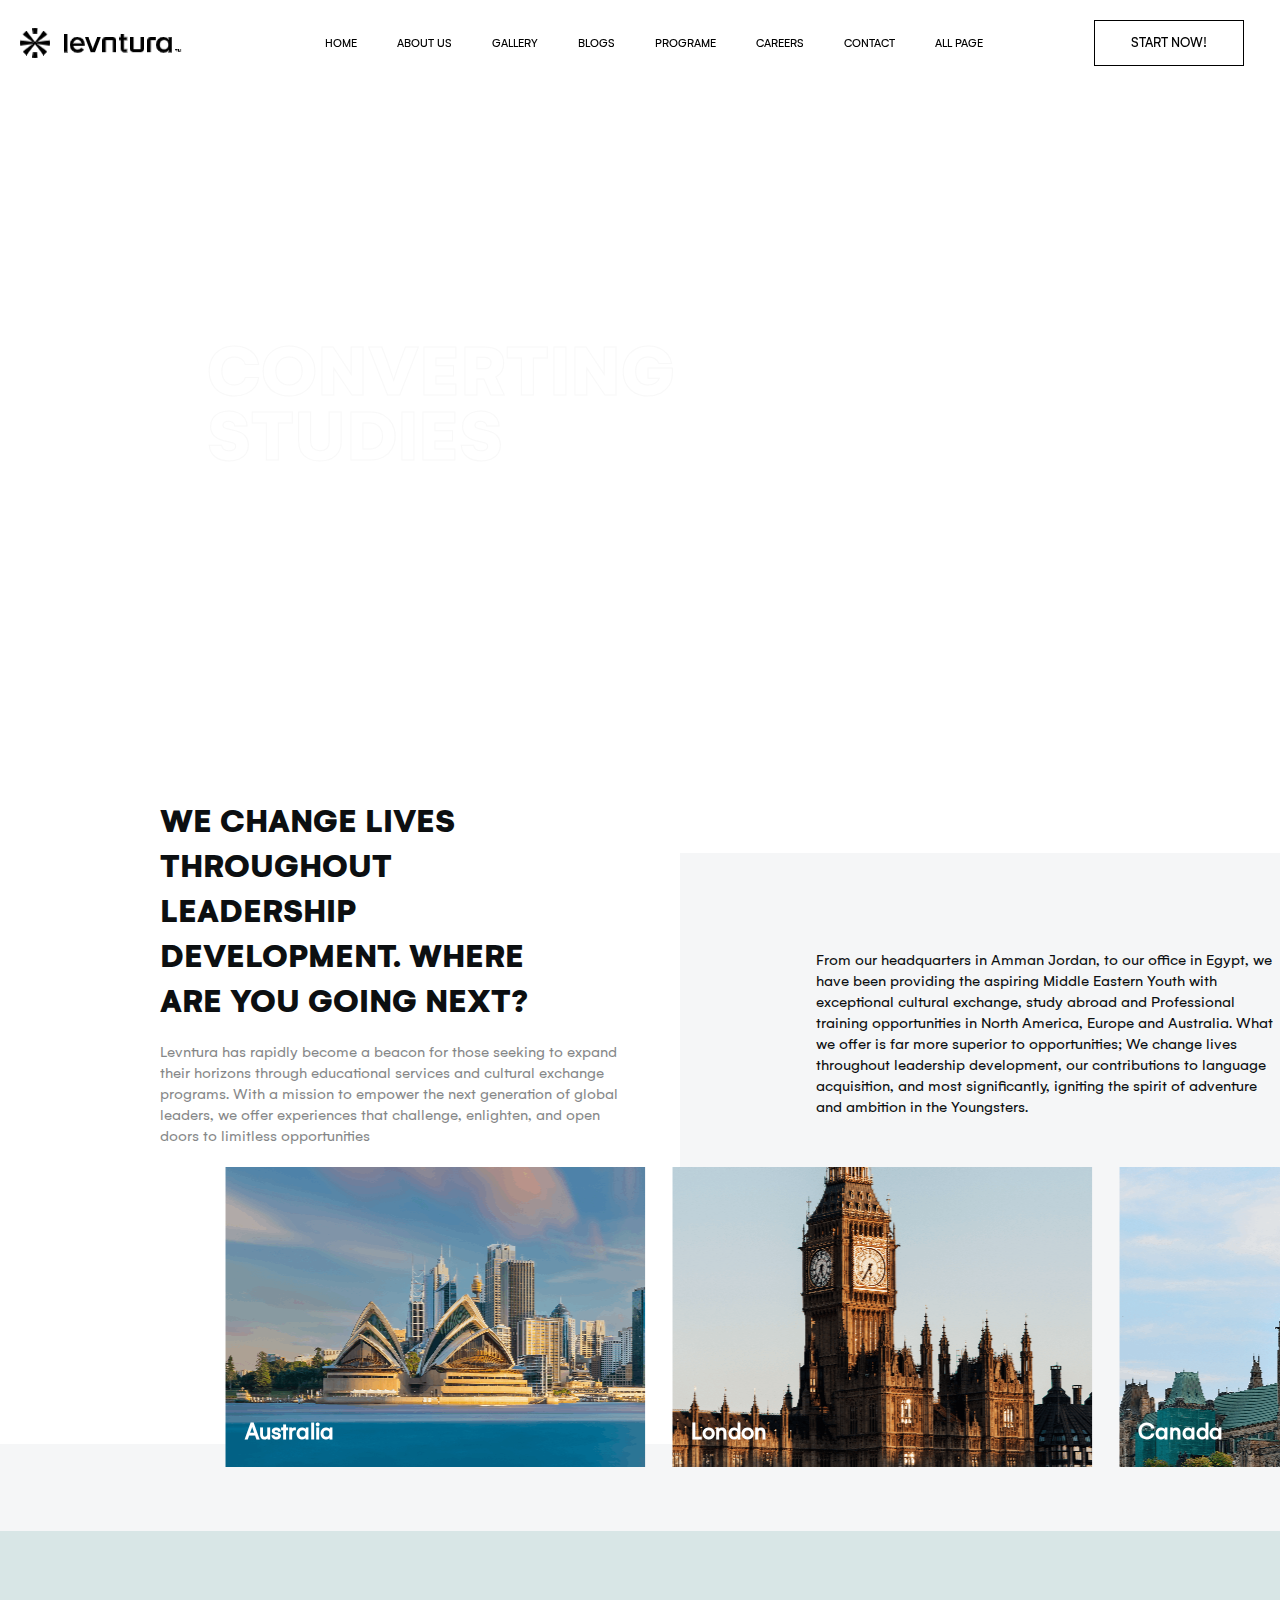
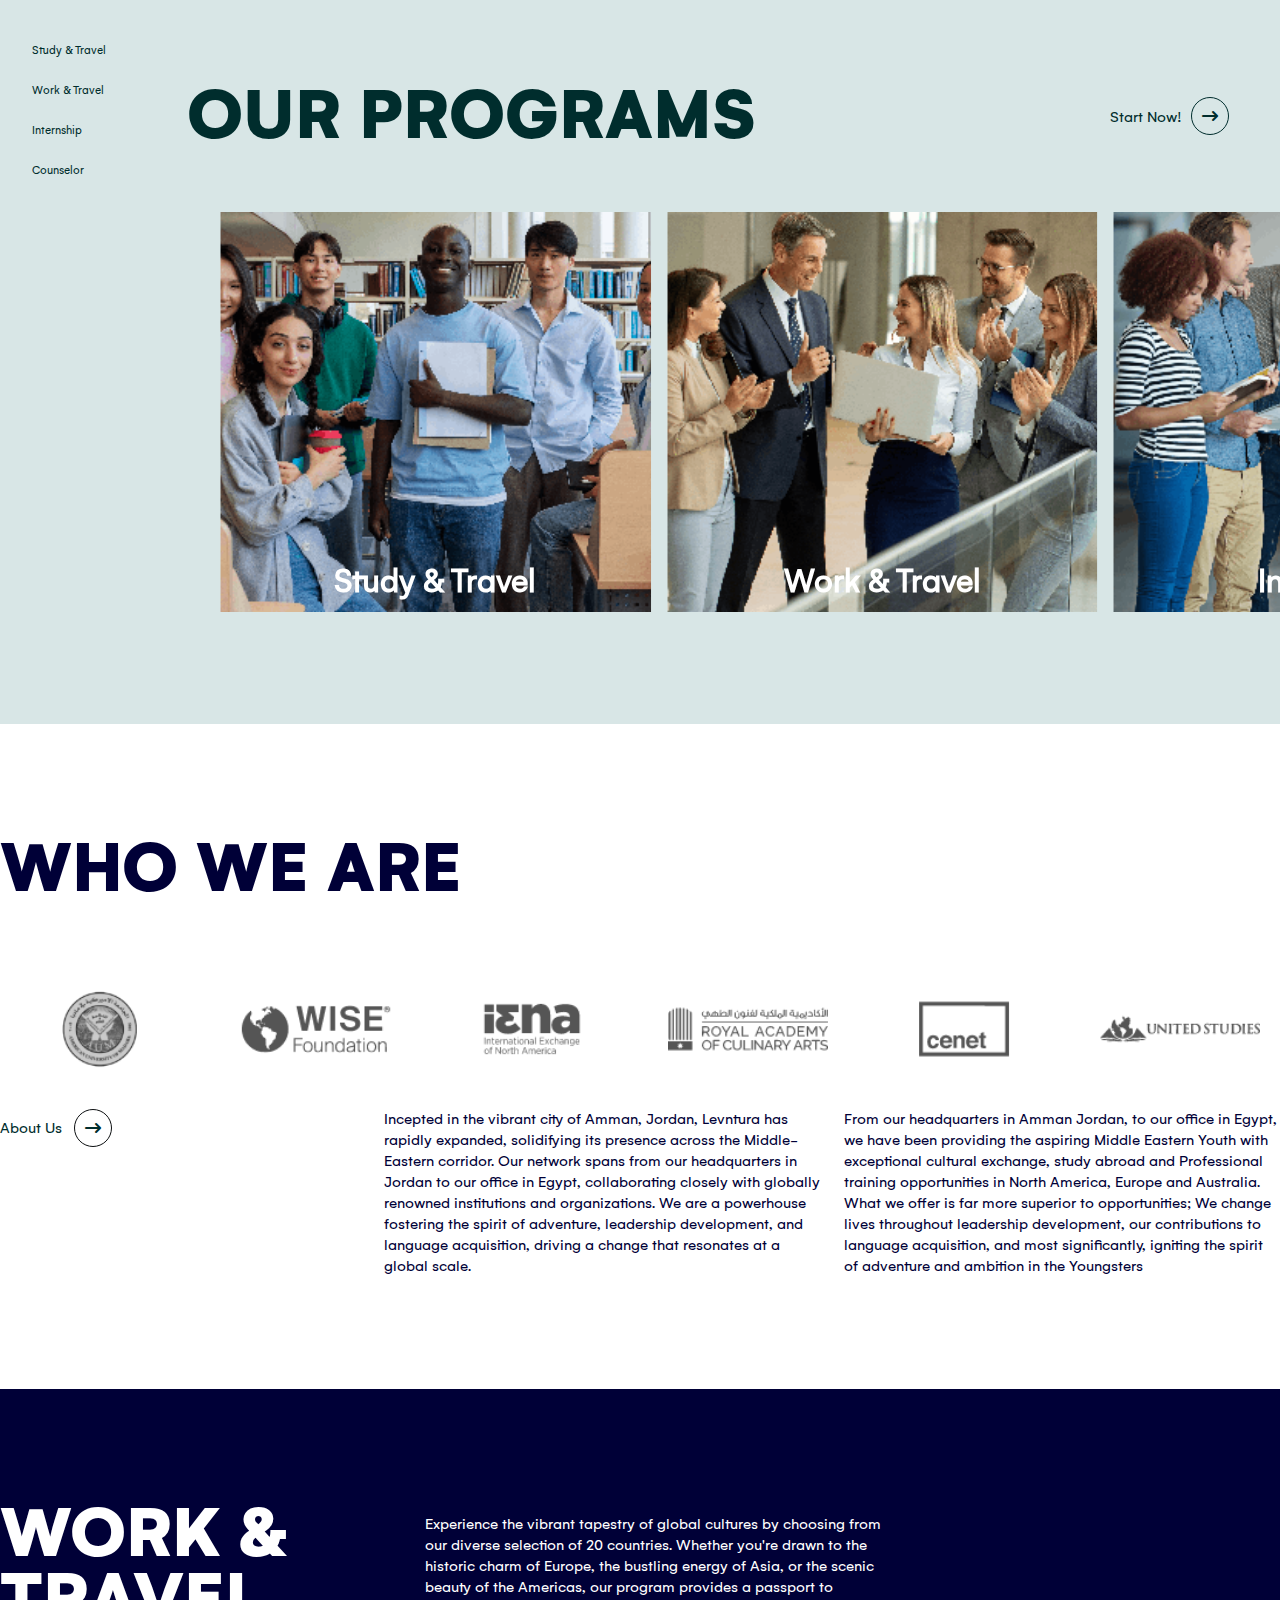
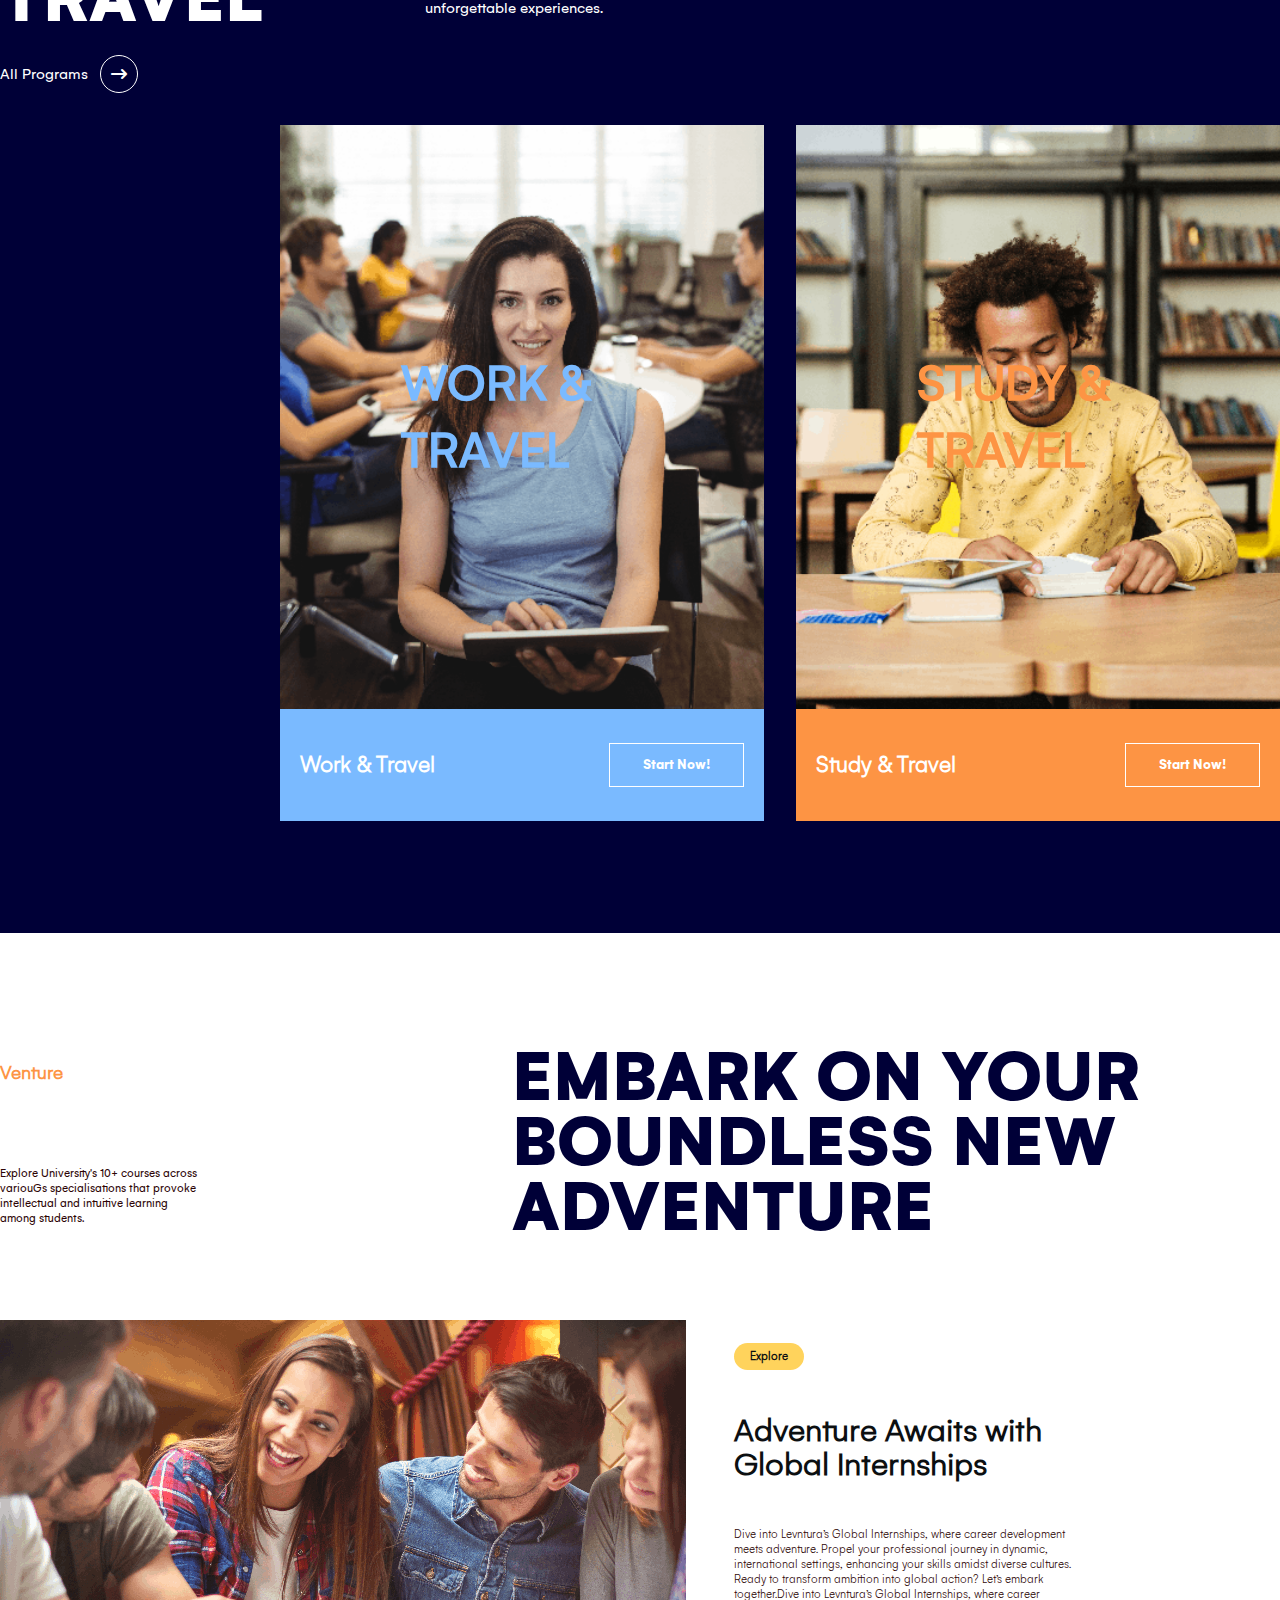
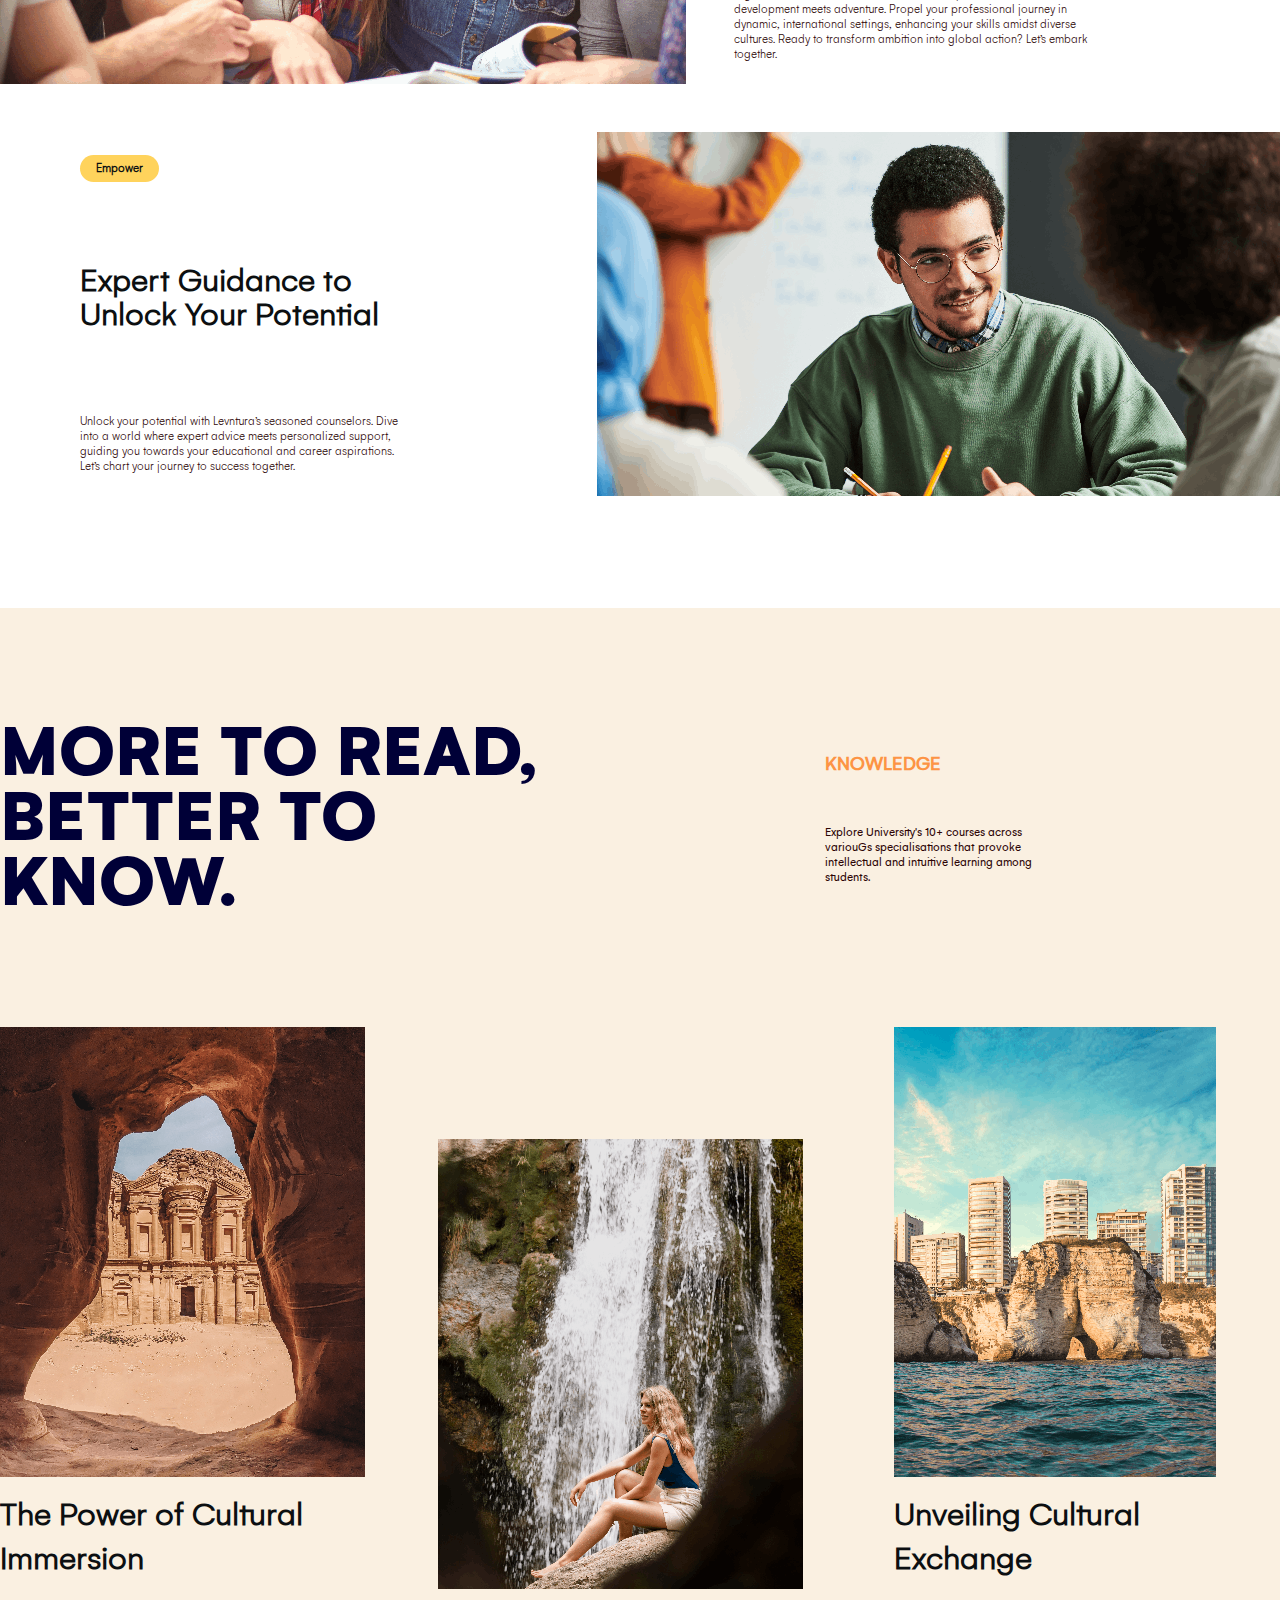
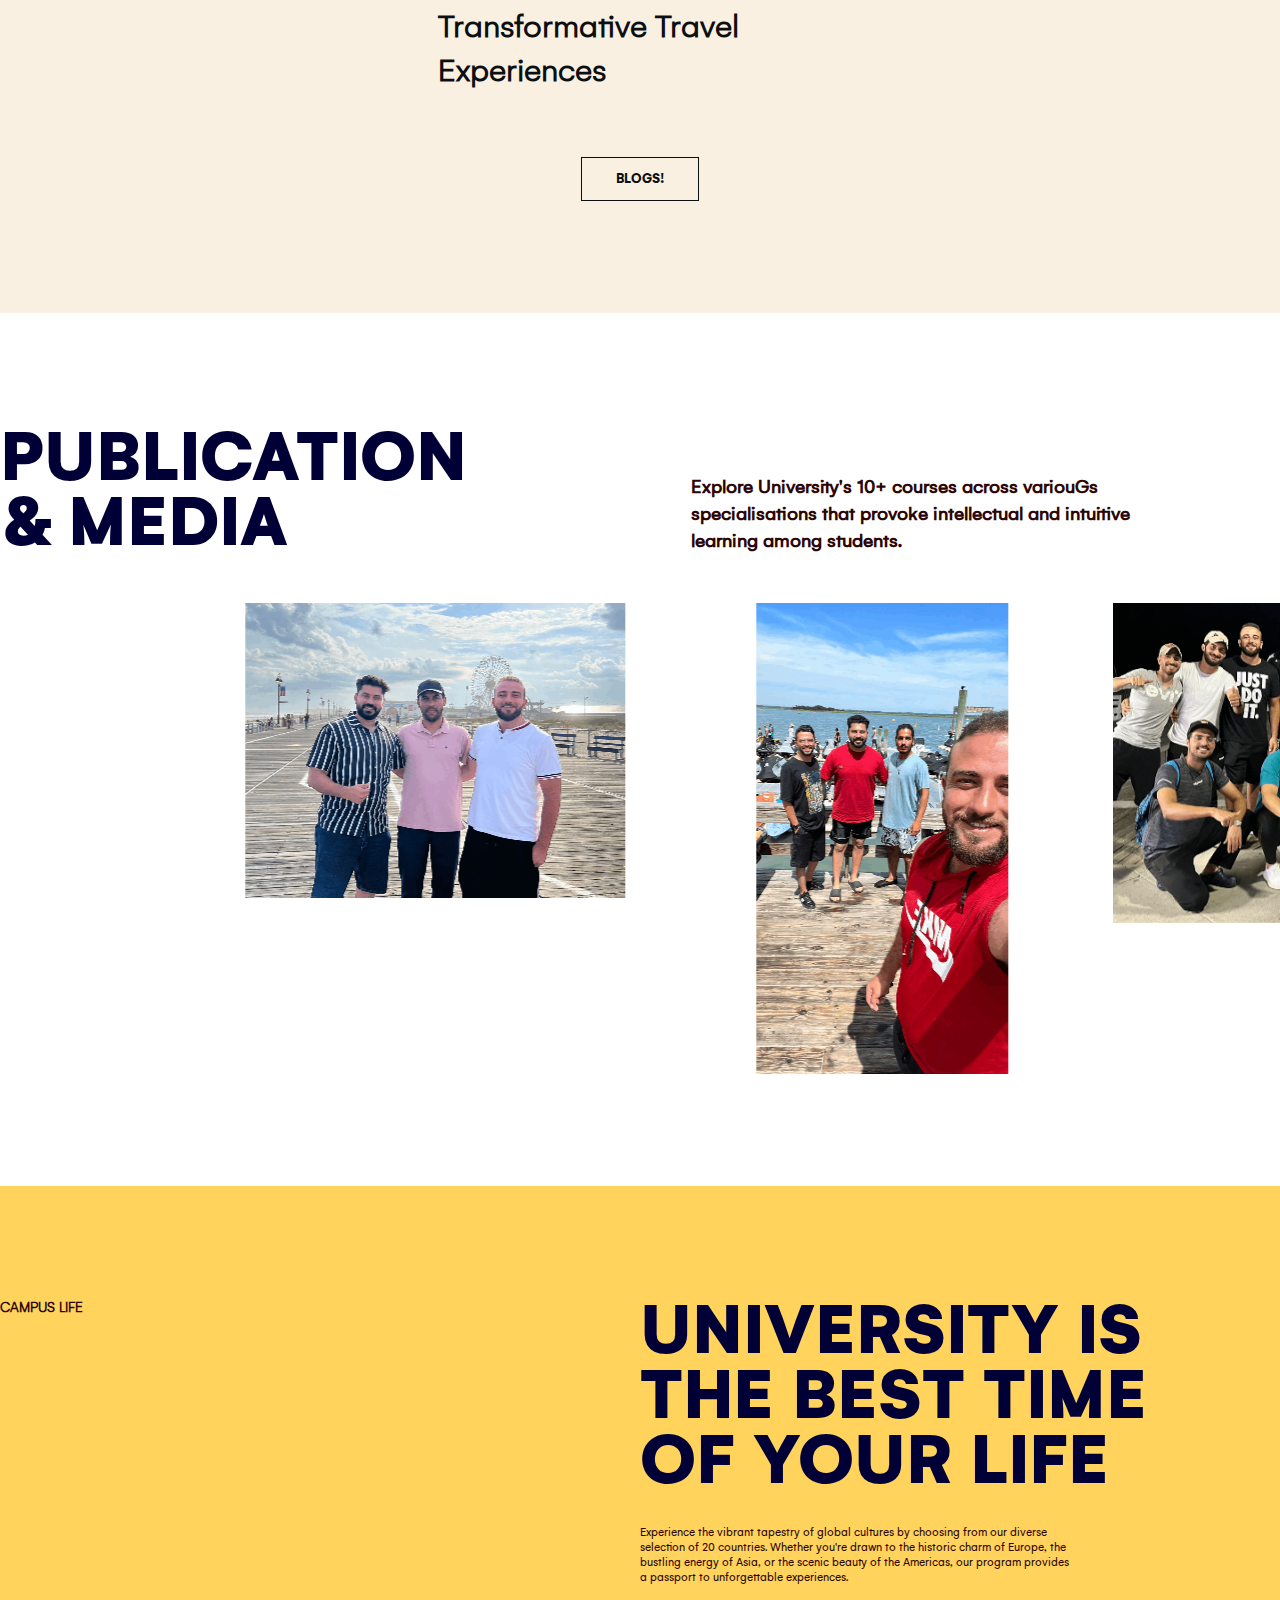
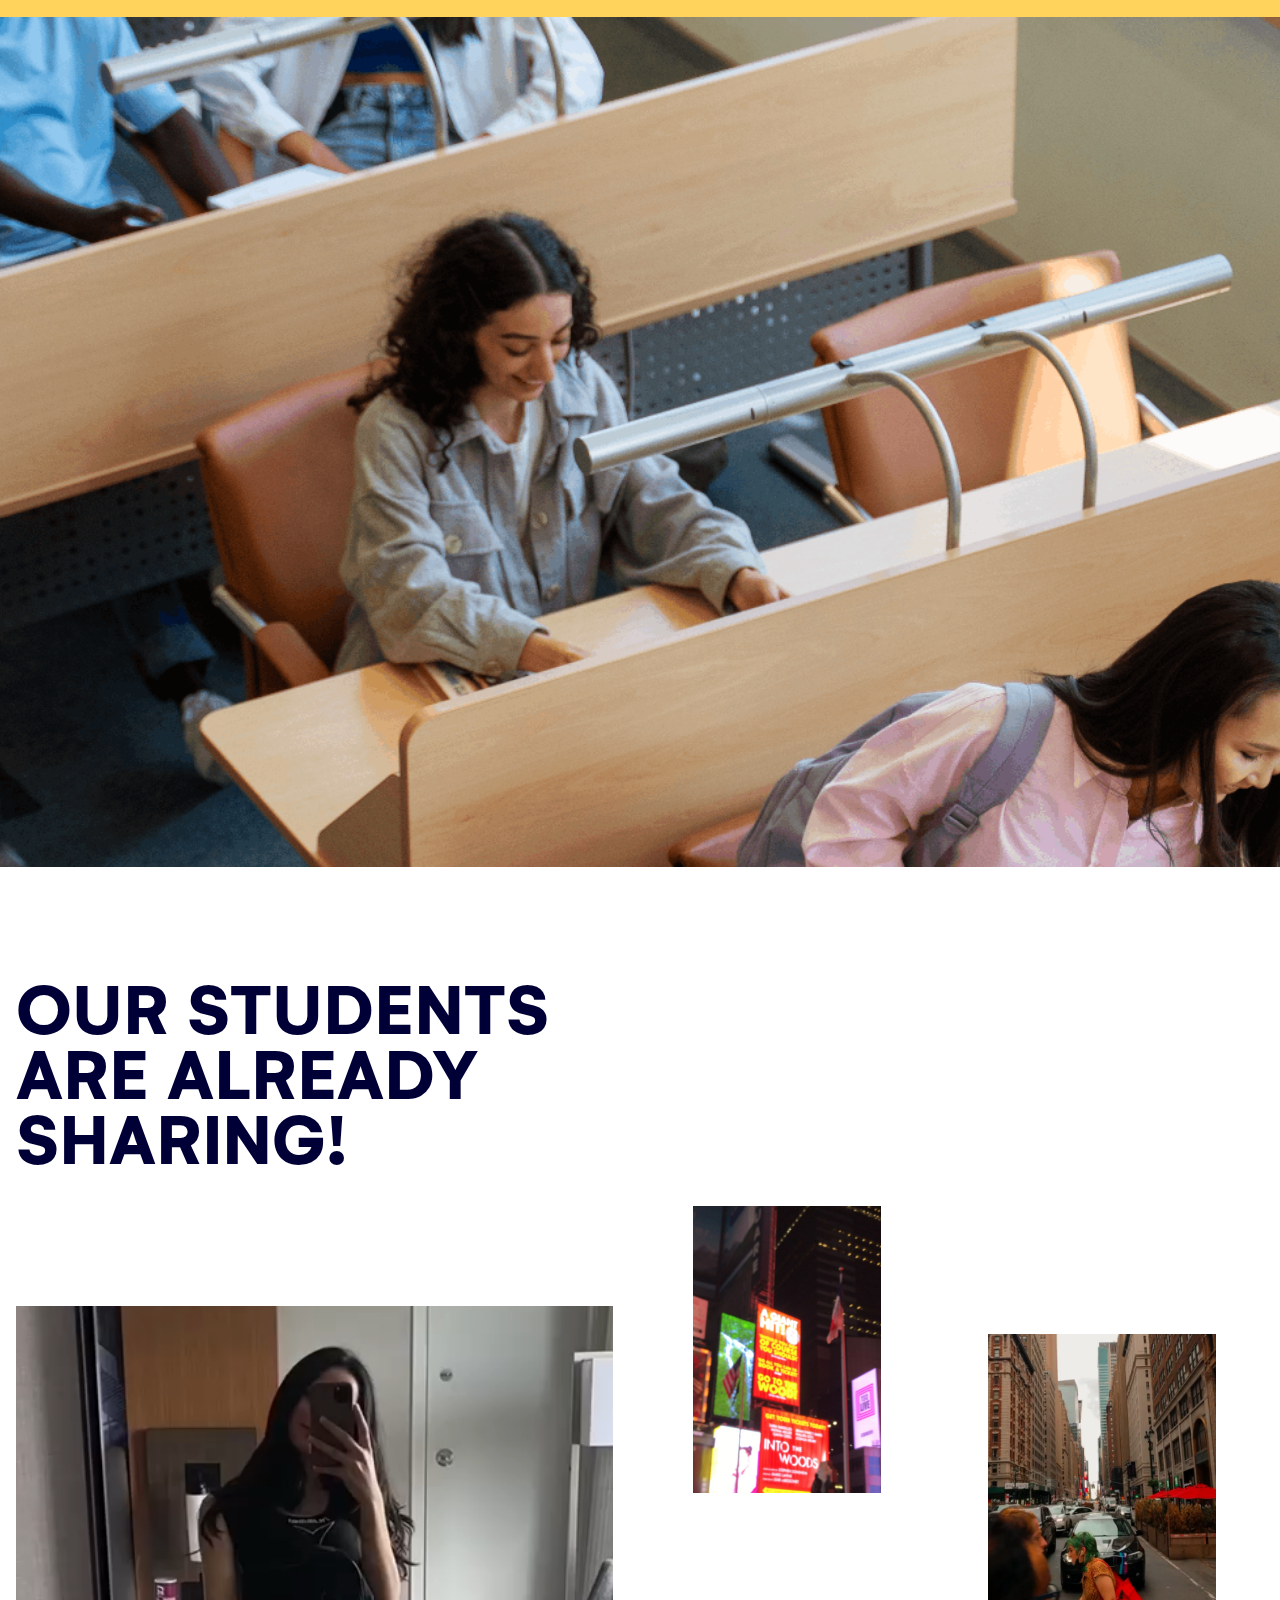
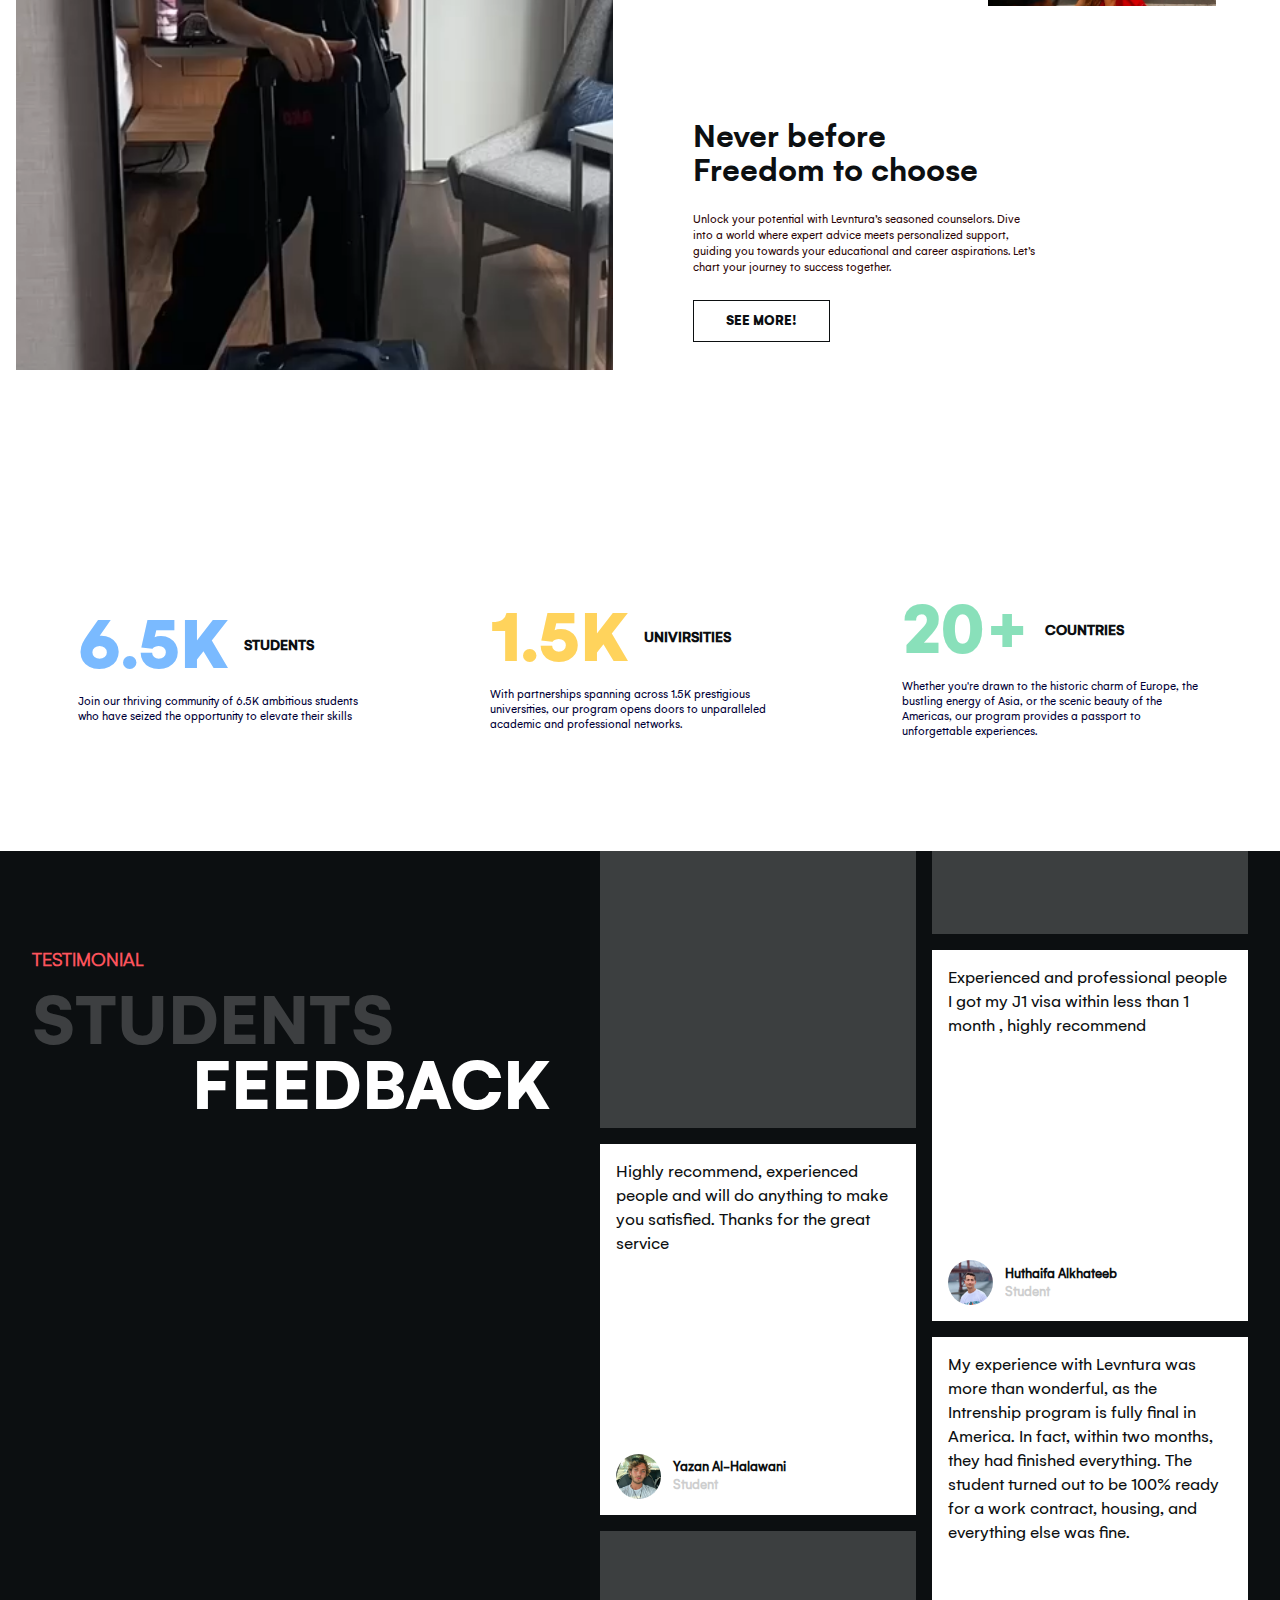
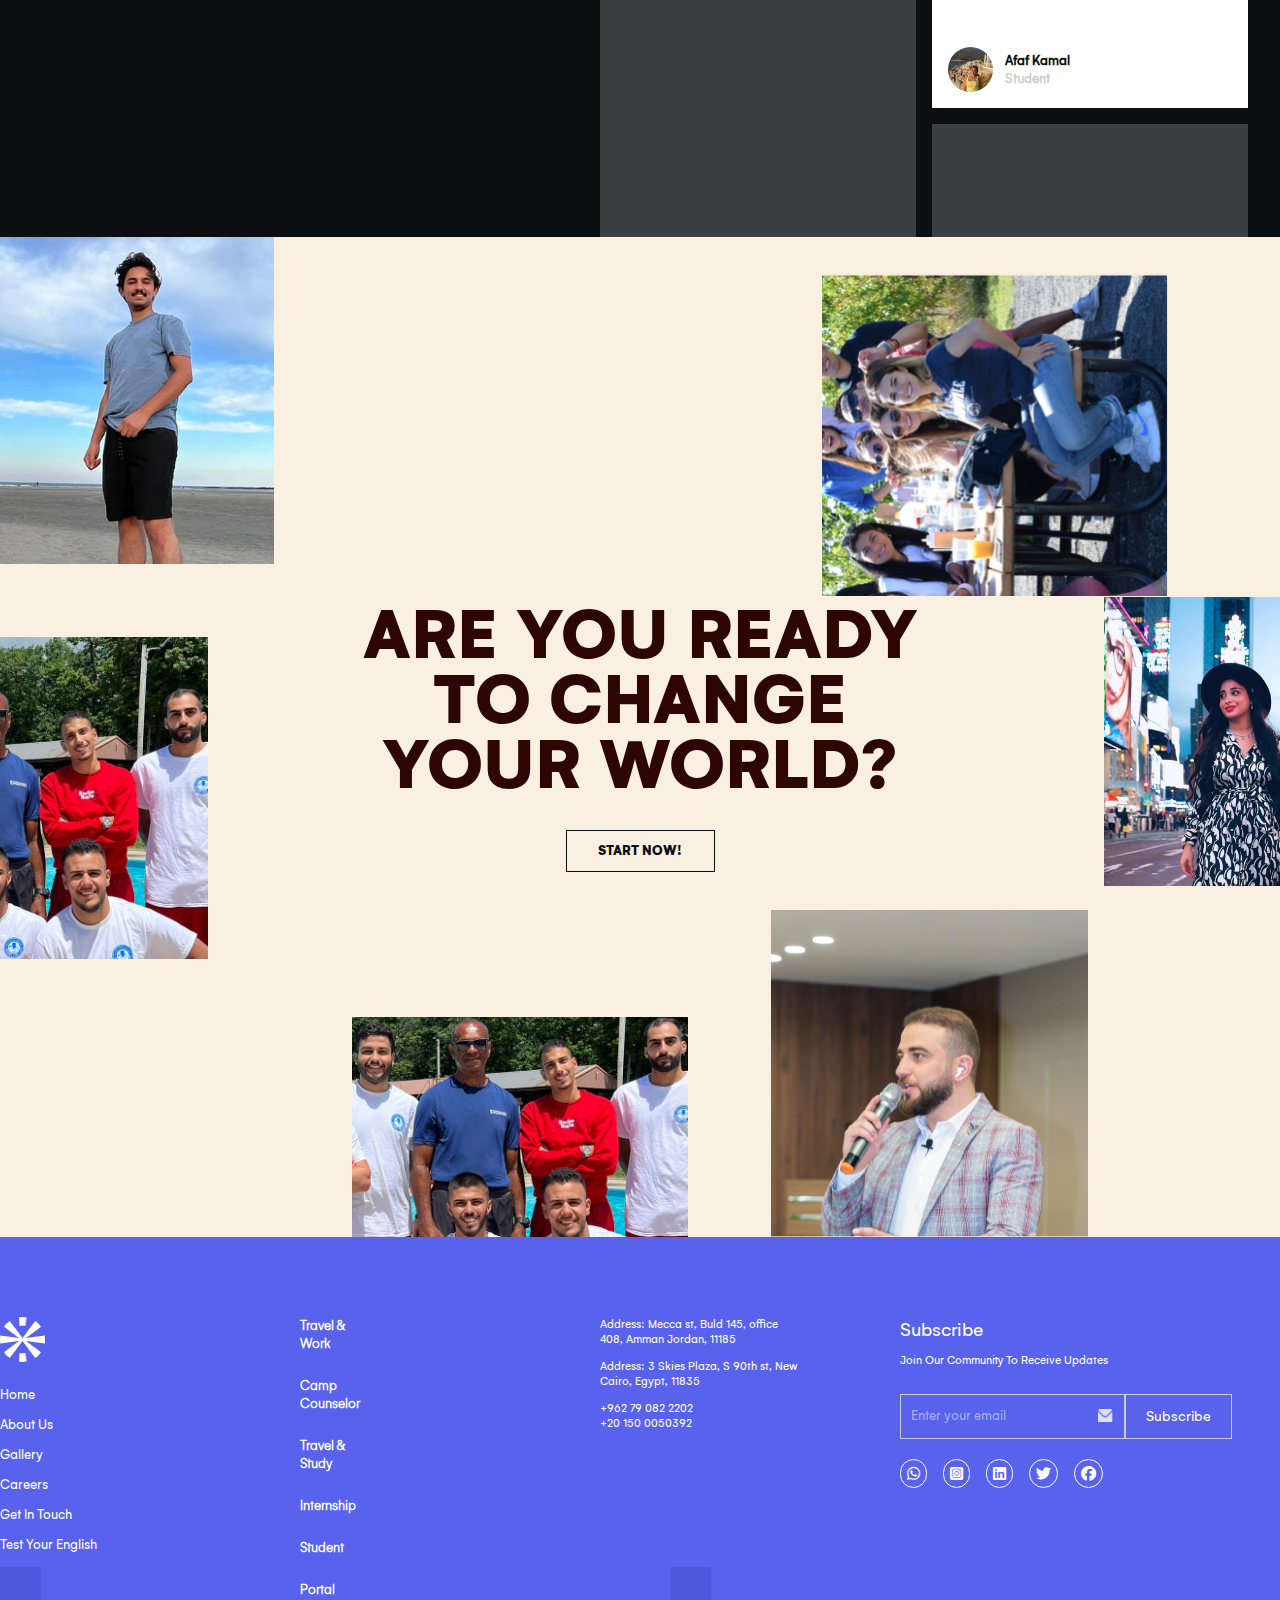
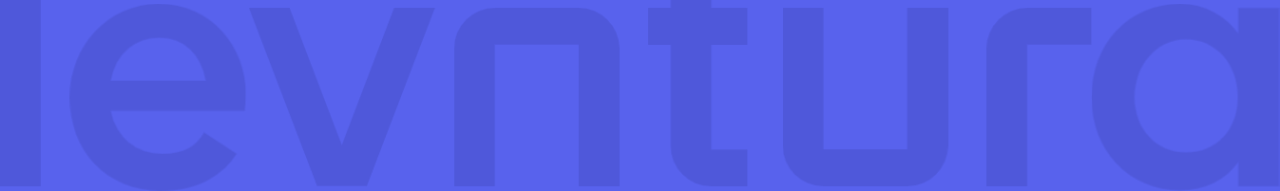
==== commit 80bc20b1: "update" ====
--- a/index.html
+++ b/index.html
@@ -211,7 +211,7 @@
     </section>
 
     <!-- ------------------- Section Three ------------------- -->
-    <section class="programs">
+    <section class="programs ">
    <div class="program_content_max">
     <div class="title">
       <div class="title_part">
@@ -231,46 +231,48 @@
             <i class="fa-solid fa-arrow-right-long inner-arrow"></i>
           </a>
       </div>
-
-      <div class="card__container swiper">
-        <div class="programs_card">
-          <div class="swiper-wrapper">
-            <article class="card__article swiper-slide">
-              <div class="program_card__image">
-                <img src="assets/images/home/programe-1.png" alt="image" />
-
-                <h3 class="programe_name">Study & Travel</h3>
-              </div>
-            </article>
-
-            <article class="card__article swiper-slide">
-              <div class="program_card__image">
-                <img src="assets/images/home/programe-2.png" alt="image" />
-
-                <h3 class="programe_name">Work & Travel</h3>
-              </div>
-            </article>
-
-            <article class="card__article swiper-slide">
-              <div class="program_card__image">
-                <img src="assets/images/home/programe-3.png" alt="image" />
-
-                <h3 class="programe_name">Internship</h3>
-              </div>
-            </article>
-
-            <article class="card__article swiper-slide">
-              <div class="program_card__image">
-                <img src="assets/images/home/programe-4.png" alt="image" />
-
-                <h3 class="programe_name">Counselor</h3>
-              </div>
-            </article>
-          </div>
-        </div>
-      </div>
     </div>
+
+    
    </div>
+
+   <div class="card__container_two swiper">
+    <div class="programs_card">
+      <div class="swiper-wrapper">
+        <article class="card__article swiper-slide">
+          <div class="program_card__image">
+            <img src="assets/images/home/programe-1.png" alt="image" />
+
+            <h3 class="programe_name">Study & Travel</h3>
+          </div>
+        </article>
+
+        <article class="card__article swiper-slide">
+          <div class="program_card__image">
+            <img src="assets/images/home/programe-2.png" alt="image" />
+
+            <h3 class="programe_name">Work & Travel</h3>
+          </div>
+        </article>
+
+        <article class="card__article swiper-slide">
+          <div class="program_card__image">
+            <img src="assets/images/home/programe-3.png" alt="image" />
+
+            <h3 class="programe_name">Internship</h3>
+          </div>
+        </article>
+
+        <article class="card__article swiper-slide">
+          <div class="program_card__image">
+            <img src="assets/images/home/programe-4.png" alt="image" />
+
+            <h3 class="programe_name">Counselor</h3>
+          </div>
+        </article>
+      </div>
+    </div>
+  </div>
     </section>
 
     <!-- ----------------------- About Section ---------------------- -->
@@ -951,25 +953,28 @@
 
     <!-- ----------------------- Section Eleven ---------------------- -->
     <section class="image_showcase">
-      <div class="images">
-        <img class="top_one" src="assets/images/home/show-1.png" alt="" />
+     <div class="image_showcse_max">
+        <div class="image_post">
+          <img class="top_one" src="assets/images/home/show-1.png" alt="" />
         <img class="top_two" src="assets/images/home/show-2.png" alt="" />
         <img class="center_one" src="assets/images/home/show-3.png" alt="" />
         <img class="center_two" src="assets/images/home/show-4.png" alt="" />
         <img class="bottom_one" src="assets/images/home/show-3.png" alt="" />
         <img class="bottom_two" src="assets/images/home/show-5.png" alt="" />
-      </div>
-      <div class="showcase-content">
-        <div class="showcase_heading">
-          <h1>
-            Are You Ready <br />
-            to Change <br />
-            Your World?
-          </h1>
-
-          <a href="" class="start_btn">Start Now!</a>
-        </div>
-      </div>
+        </div>
+
+        <div class="showcase-content">
+          <div class="showcase_heading">
+            <h1>
+              Are You Ready <br />
+              to Change <br />
+              Your World?
+            </h1>
+  
+            <a href="" class="start_btn">Start Now!</a>
+          </div>
+        </div>
+     </div>
     </section>
 
     <!-- ----------------------- Footer ---------------------- -->
--- a/assets/css/style.css
+++ b/assets/css/style.css
@@ -477,13 +477,12 @@
 
 .home__content,
 .container,
-.program_content_max
-{
+.program_content_max {
   max-width: 1346px;
   margin: 0 auto;
 }
 
-.program_content_max{
+.program_content_max {
   position: relative;
 }
 
@@ -725,13 +724,15 @@
 
 /*------------- Slider  -------------- */
 
-.card__container {
-  width: calc(100% - 200px); /* Set initial width accounting for margin */
-  margin-left: 180px; /* Initial margin */
-  transition: margin-left 1s ease, width 1s ease; /* Smooth transition */
-}
-
-.card__container.full-width {
+.card__container,
+.card__container_two {
+  width: calc(100% - 200px);
+  margin-left: 220px;
+  transition: margin-left 1s ease, width 1s ease;
+}
+
+.card__container.full-width,
+.card__container_two.full-width {
   width: 100%;
   margin-left: 0;
 }
@@ -830,13 +831,13 @@
   gap: 25px;
 }
 
-.container .program_title{
+.container .program_title {
   margin-left: 187px;
   display: flex;
   align-items: center;
   justify-content: space-between;
-}
-
+  padding-top: 2.5rem;
+}
 
 .container .program_title h1 {
   font-size: var(--h1);
@@ -864,8 +865,8 @@
   margin-left: 17px;
 }
 
-.card__container {
-  margin-top: 2rem;
+.card__container_two {
+  margin-top: 4rem;
 }
 
 .program_card__image {
@@ -1295,7 +1296,7 @@
   align-items: center;
   -webkit-box-pack: justify;
   -ms-flex-pack: justify;
-  justify-content: space-between
+  justify-content: space-between;
 }
 
 .knowledge_heading h1 {
@@ -1861,9 +1862,7 @@
 
 /* --------------------------- Section Eleven --------------------- */
 .image_showcase {
-  height: 1200px;
-  width: 100%;
-  position: relative;
+  width: 100%;
   background-color: var(--bg-three);
   display: -webkit-box;
   display: -ms-flexbox;
@@ -1874,7 +1873,12 @@
   -webkit-box-pack: center;
   -ms-flex-pack: center;
   justify-content: center;
-  overflow: hidden;
+}
+
+.image_showcse_max {
+  position: relative;
+  max-width: 1346px;
+  width: 100%;
 }
 
 .showcase-content {
@@ -1889,6 +1893,7 @@
   justify-content: center;
   margin: 0 auto;
   width: 100%;
+  height: 1000px;
 }
 
 .showcase_heading {
@@ -1935,64 +1940,65 @@
   font-family: var(--gelion-black);
 }
 
-.images .top_one,
-.images .top_two,
-.images .center_one,
-.images .center_two,
-.images .bottom_one,
-.images .bottom_two {
+.image_post .top_one,
+.image_post .top_two,
+.image_post .center_one,
+.image_post .center_two,
+.image_post .bottom_one,
+.image_post .bottom_two {
+  overflow: hidden;
   position: absolute;
-  overflow: hidden;
-}
-
-.images .top_one img,
-.images .top_two img,
-.images .center_one img,
-.images .center_two img,
-.images .bottom_one img,
-.images .bottom_two img {
+}
+
+.image_post .top_one img,
+.image_post .top_two img,
+.image_post .center_one img,
+.image_post .center_two img,
+.image_post .bottom_one img,
+.image_post .bottom_two img {
   width: 100%;
   height: 100%;
   -o-object-fit: cover;
   object-fit: cover;
 }
 
-.images .top_one {
-  left: 7rem;
-  top: 2rem;
+.image_post .top_one {
+  left: 0rem;
+  top: 0rem;
   width: 274px;
   height: 327px;
 }
 
-.images .top_two {
+.image_post .top_two {
+  position: absolute;
   right: 7rem;
   top: 1rem;
   width: 346px;
   height: 343px;
 }
 
-.images .center_one {
+.image_post .center_one {
   left: -8rem;
   top: 40%;
   width: 336px;
   height: 322px;
 }
 
-.images .center_two {
+.image_post .center_two {
   right: -5rem;
   top: 36%;
   width: 256px;
   height: 289px;
 }
 
-.images .bottom_one {
+.image_post .bottom_one {
   bottom: 0;
   left: 22rem;
   width: 336px;
   height: 220px;
 }
 
-.images .bottom_two {
+.image_post .bottom_two {
   right: 12rem;
   bottom: 0;
   width: 317px;
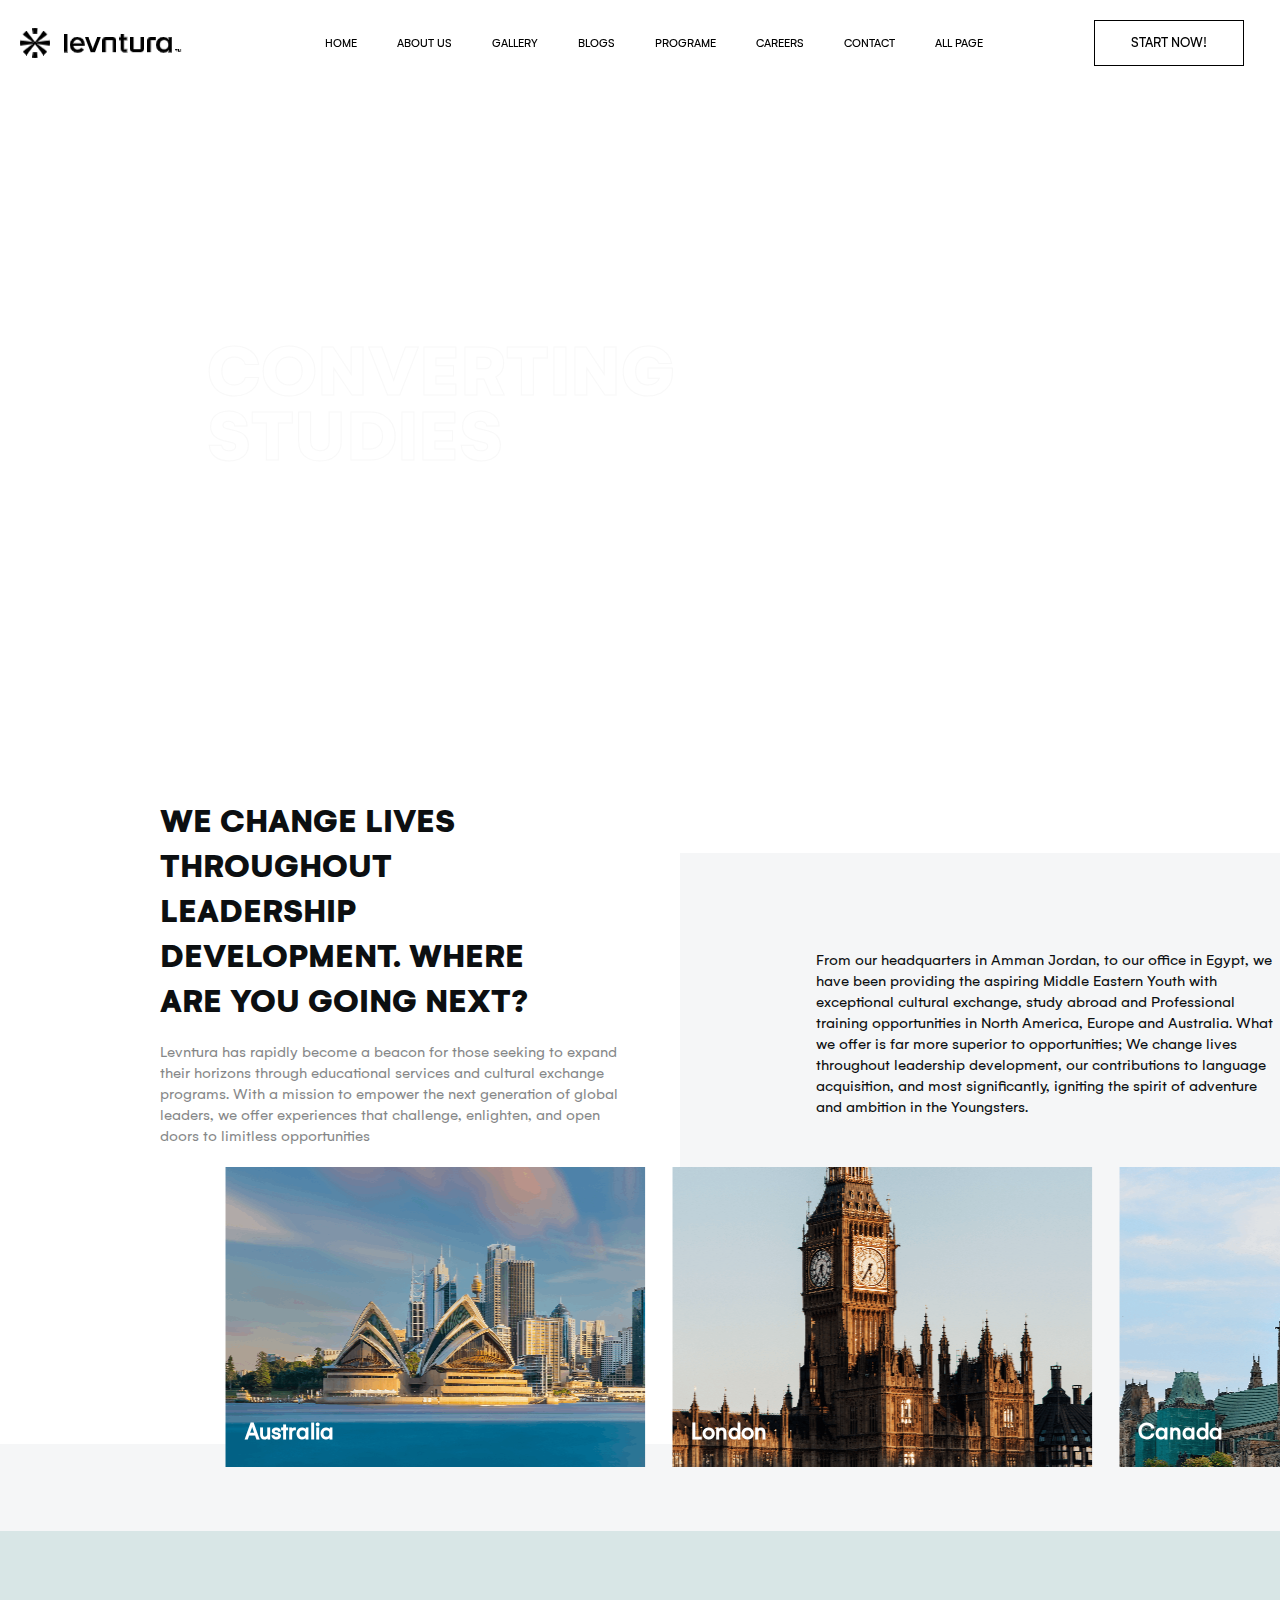
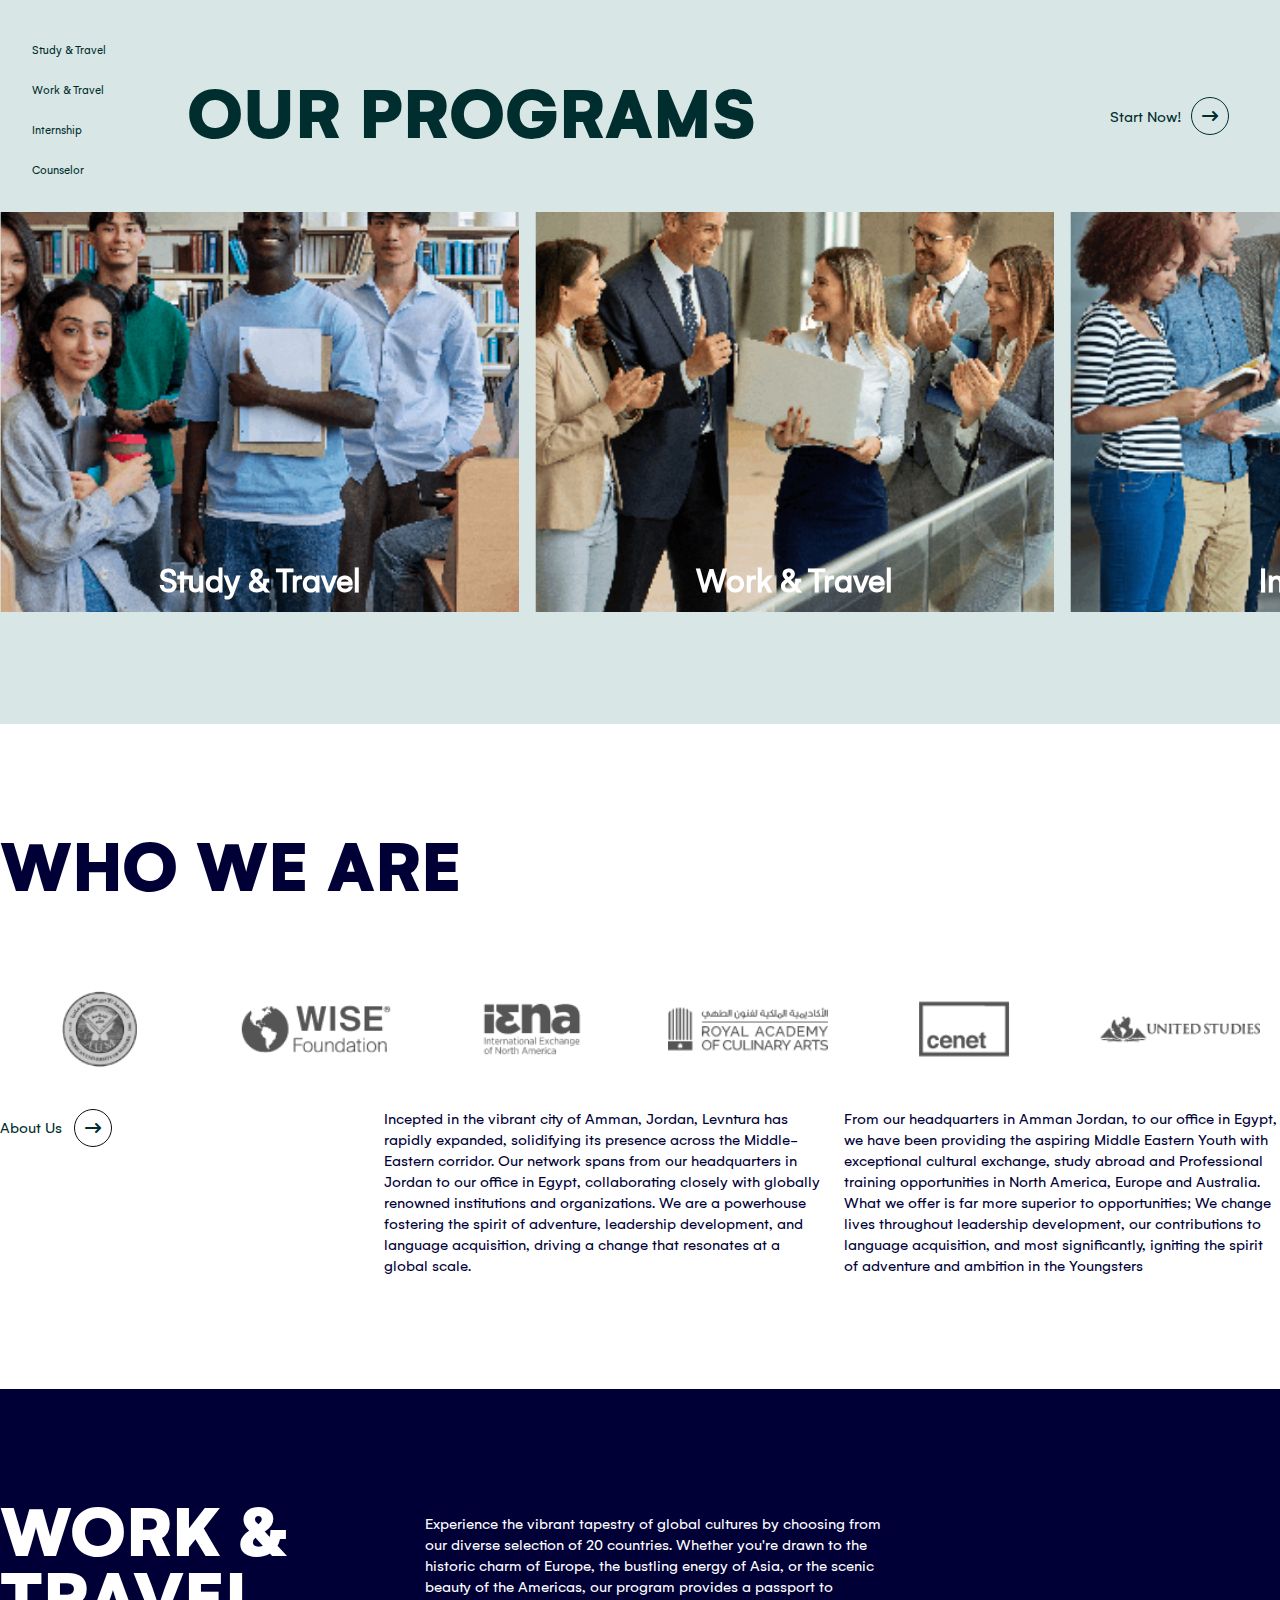
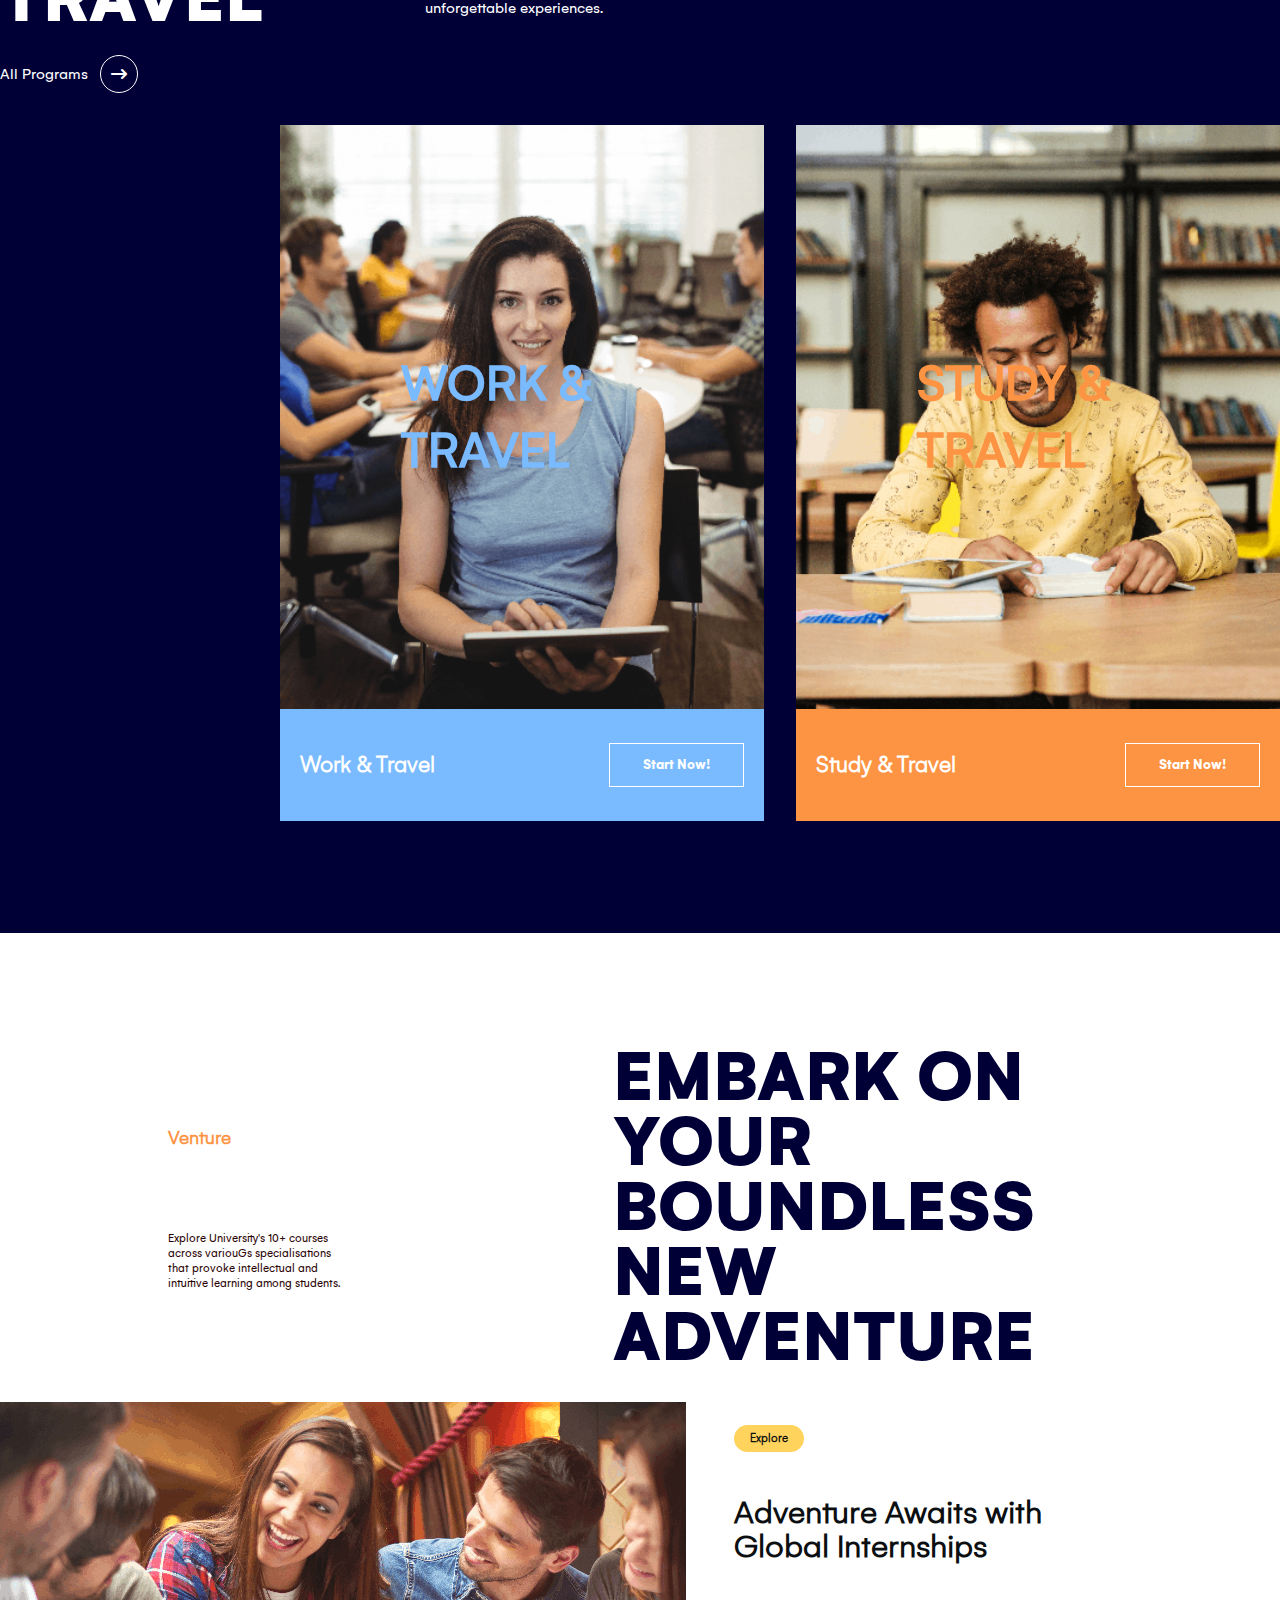
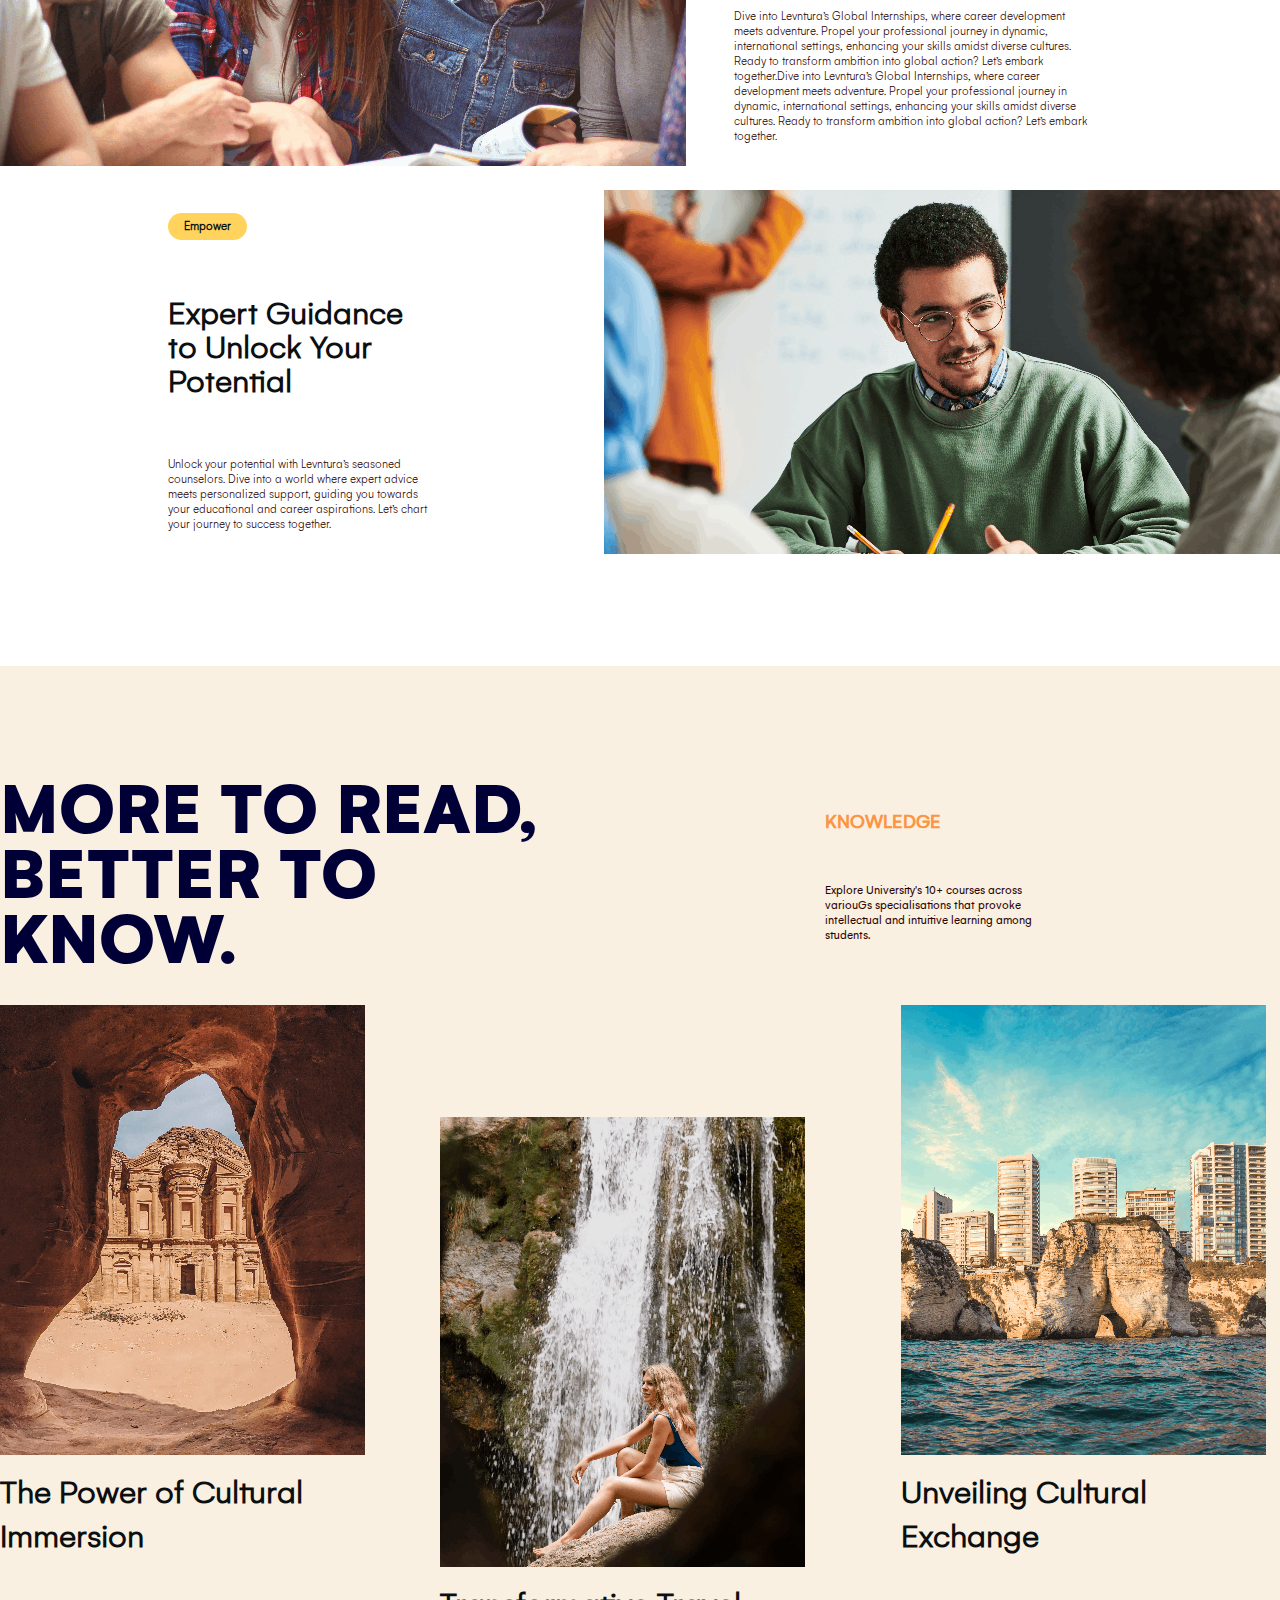
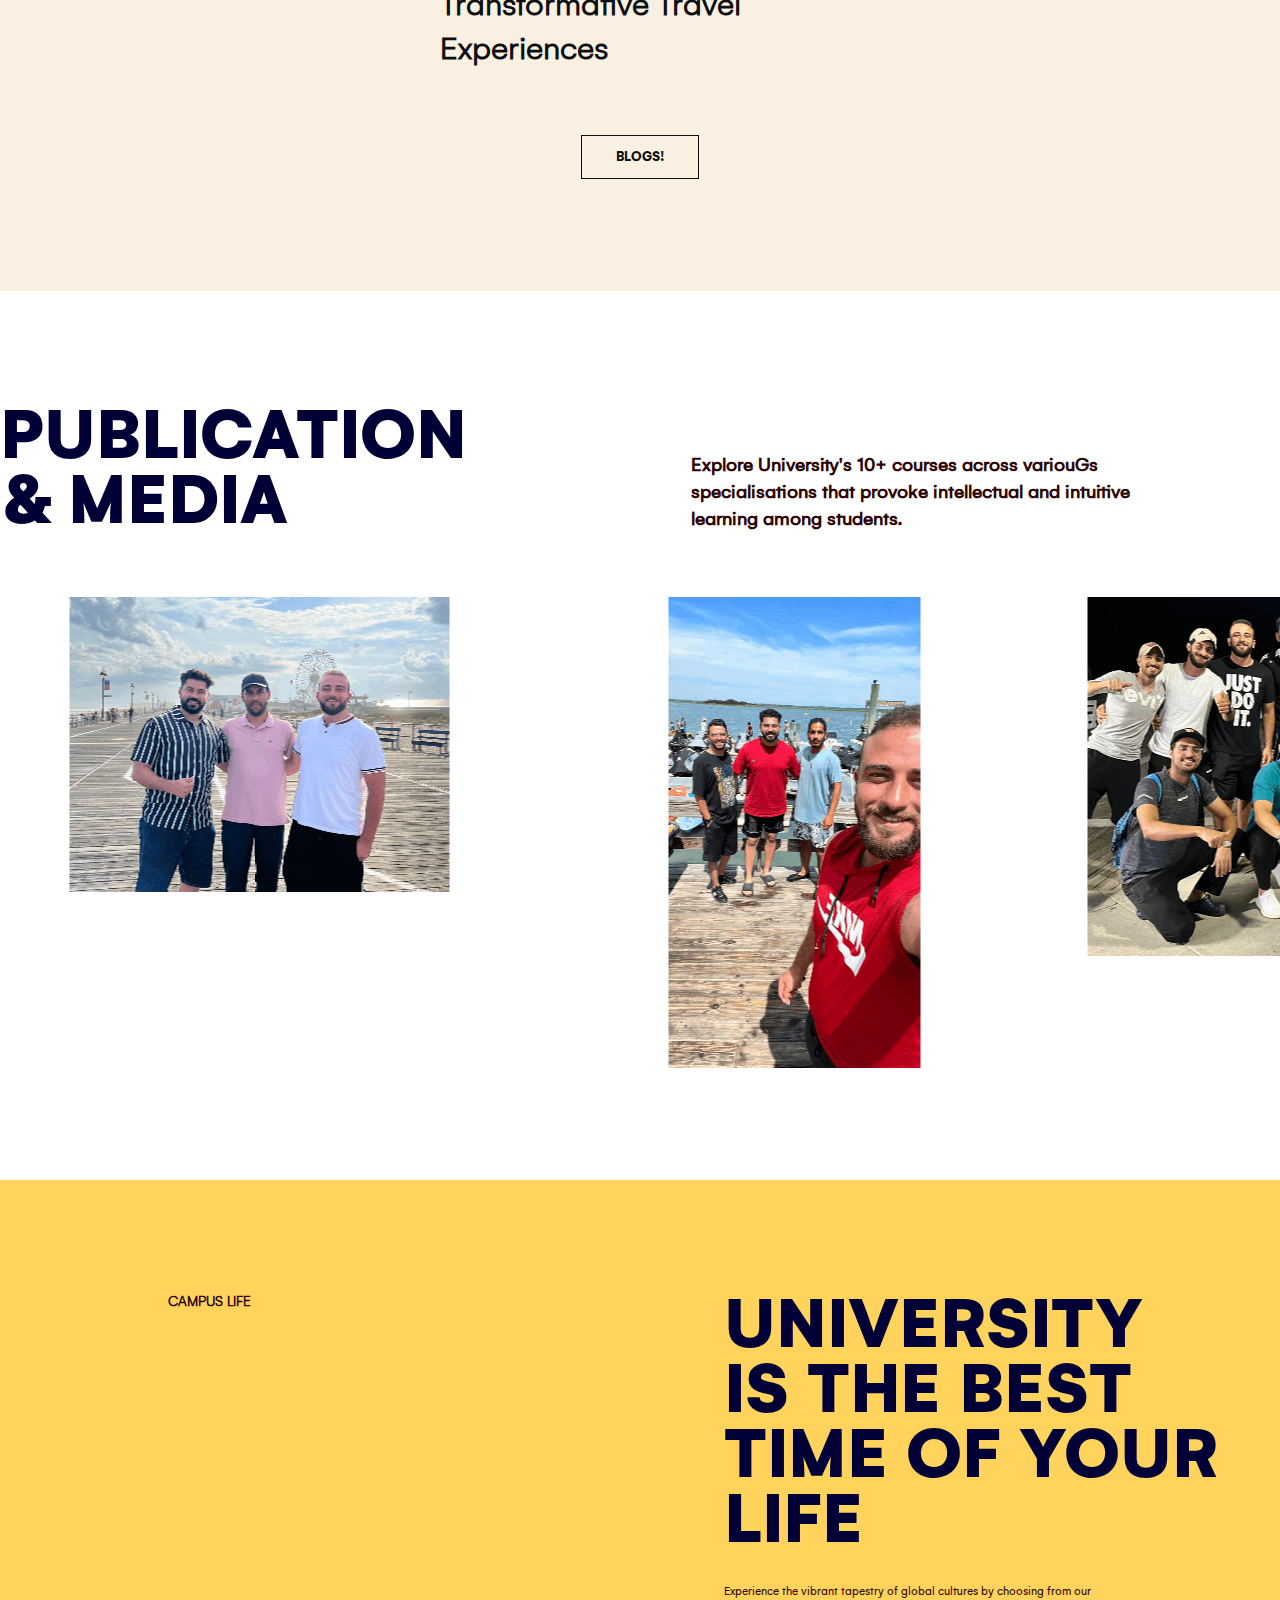
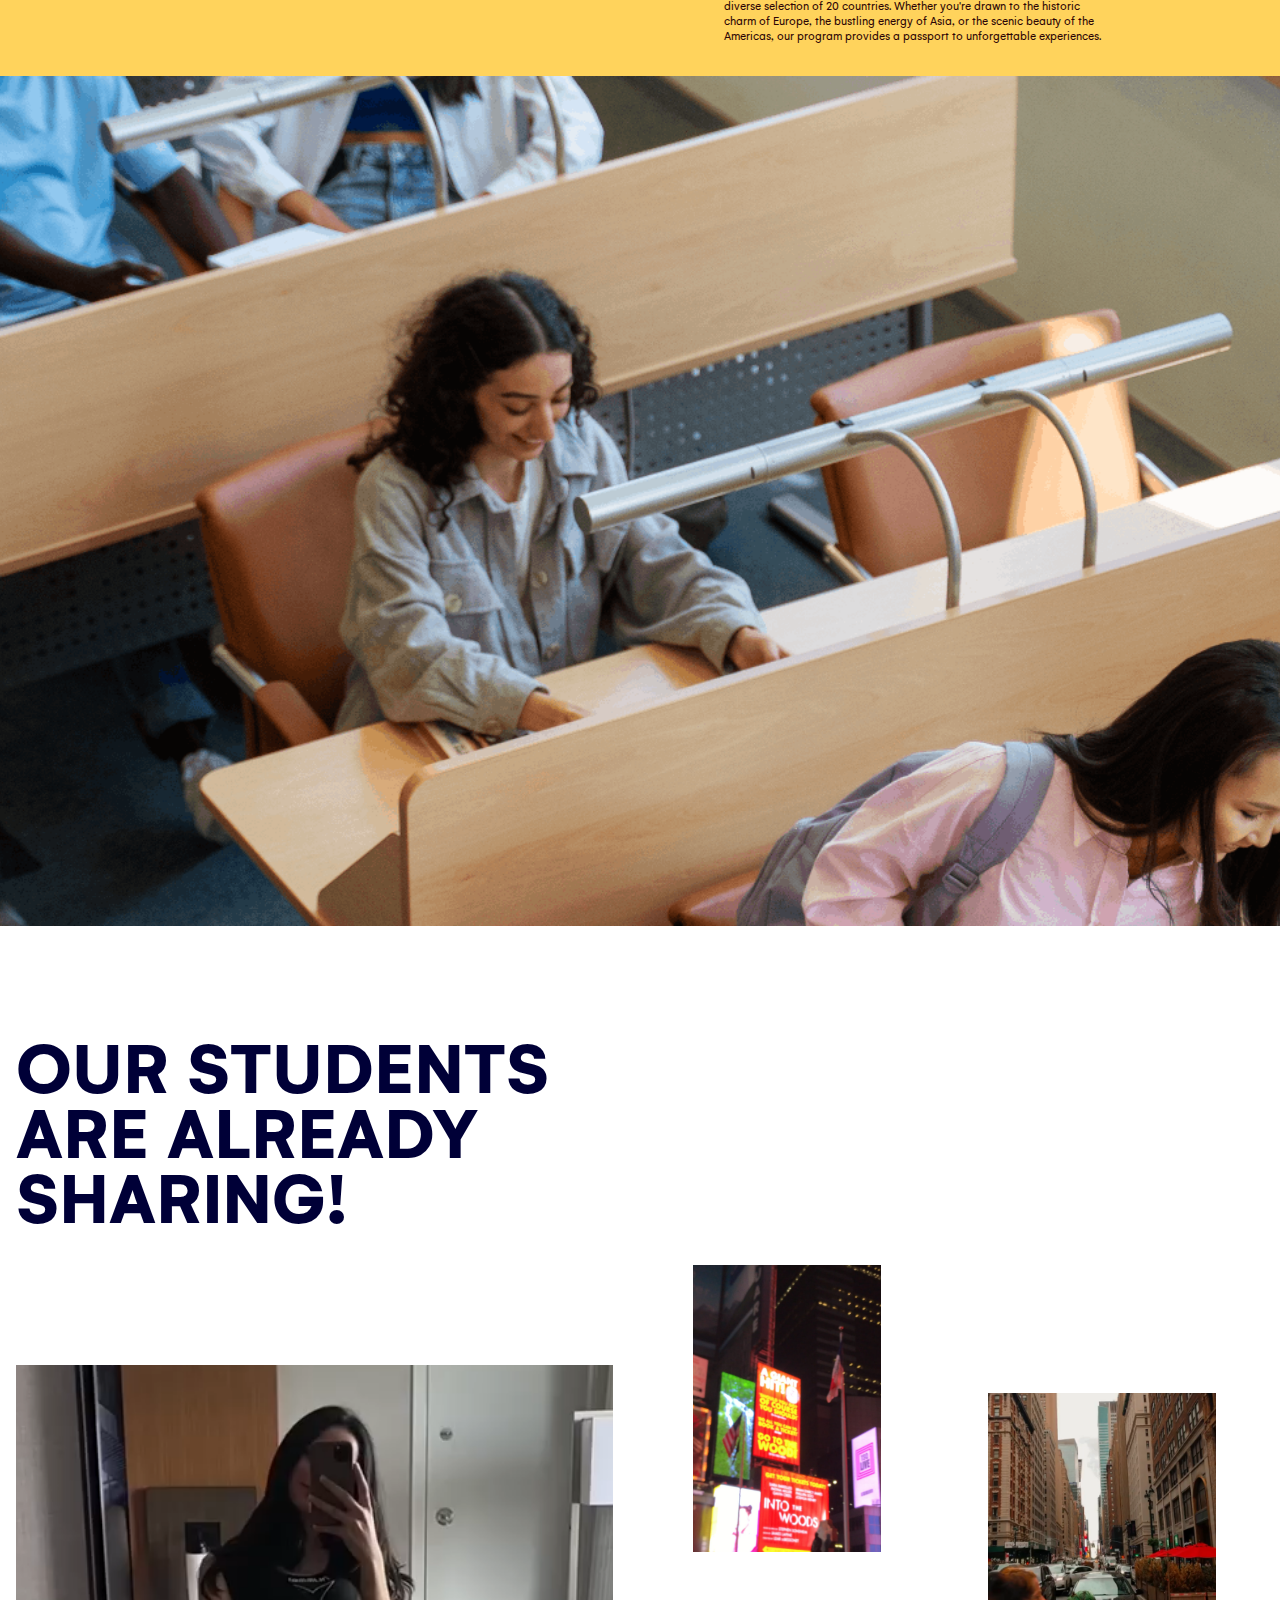
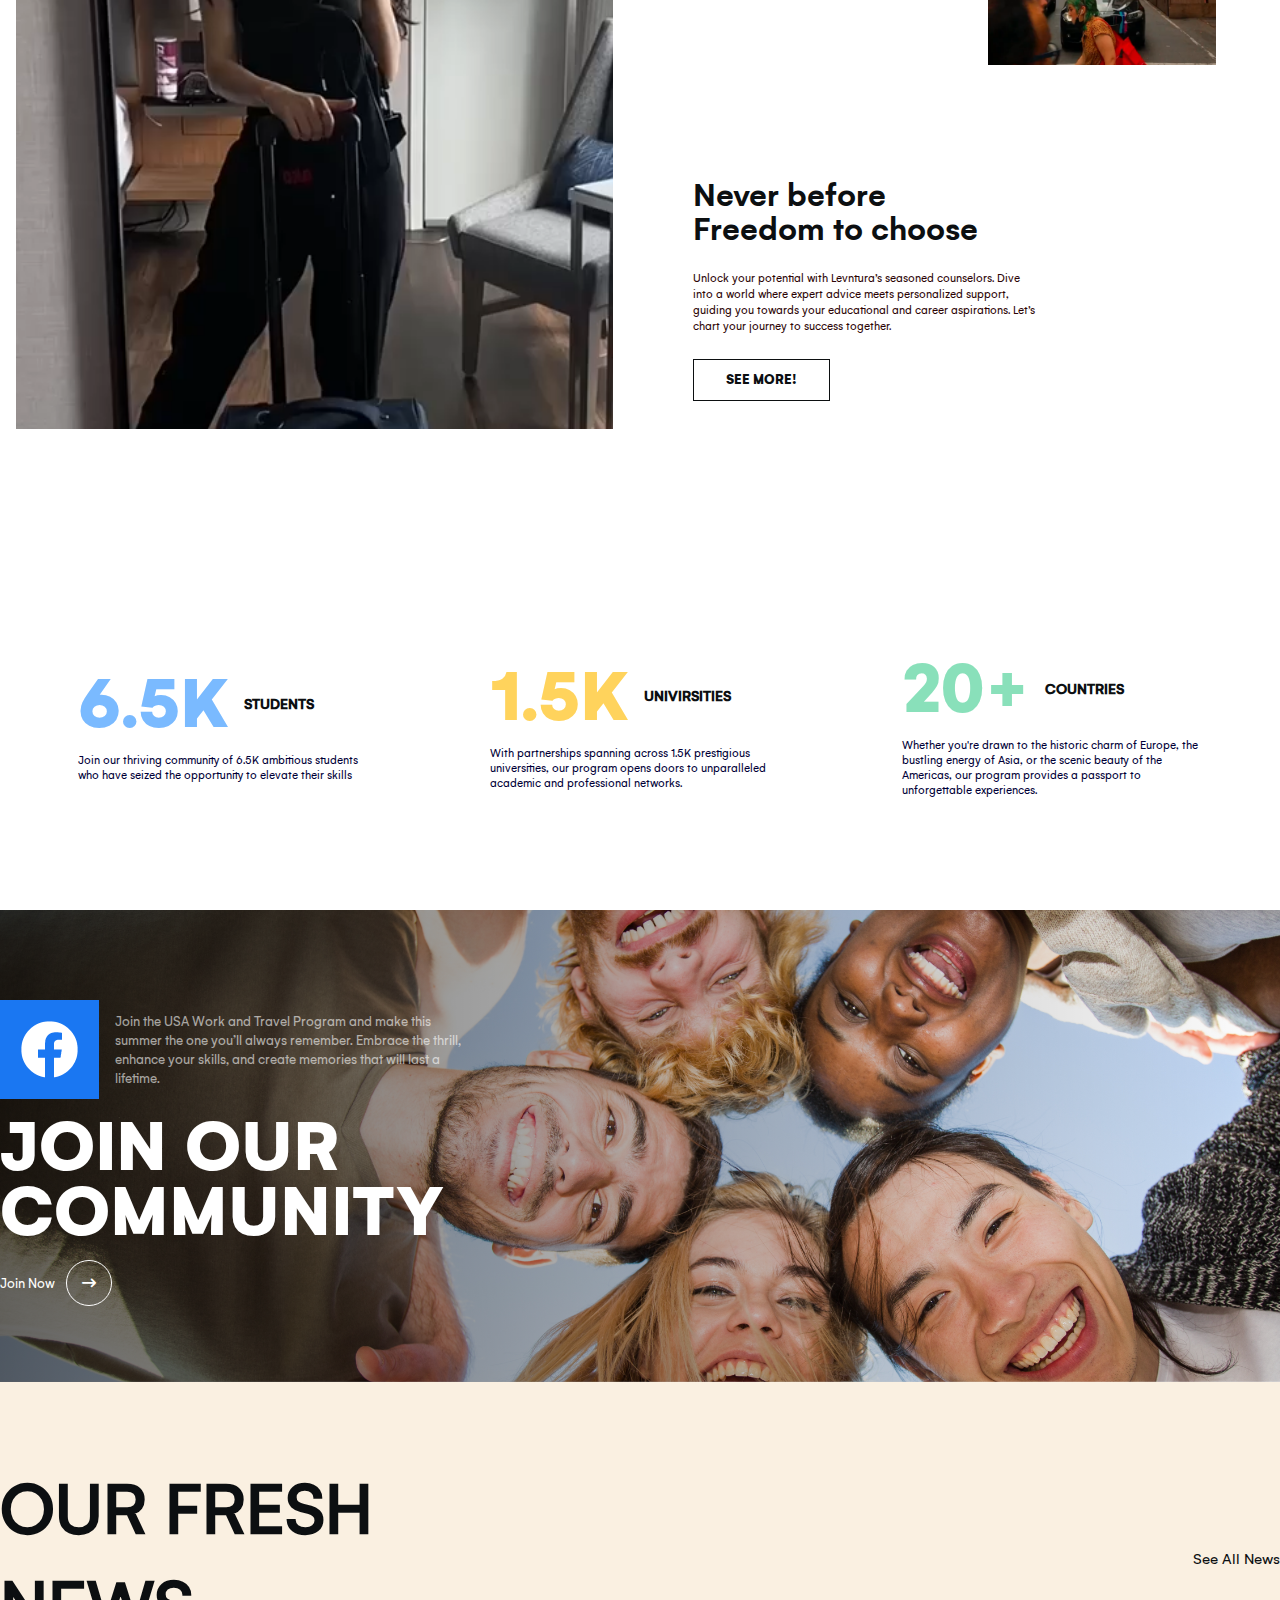
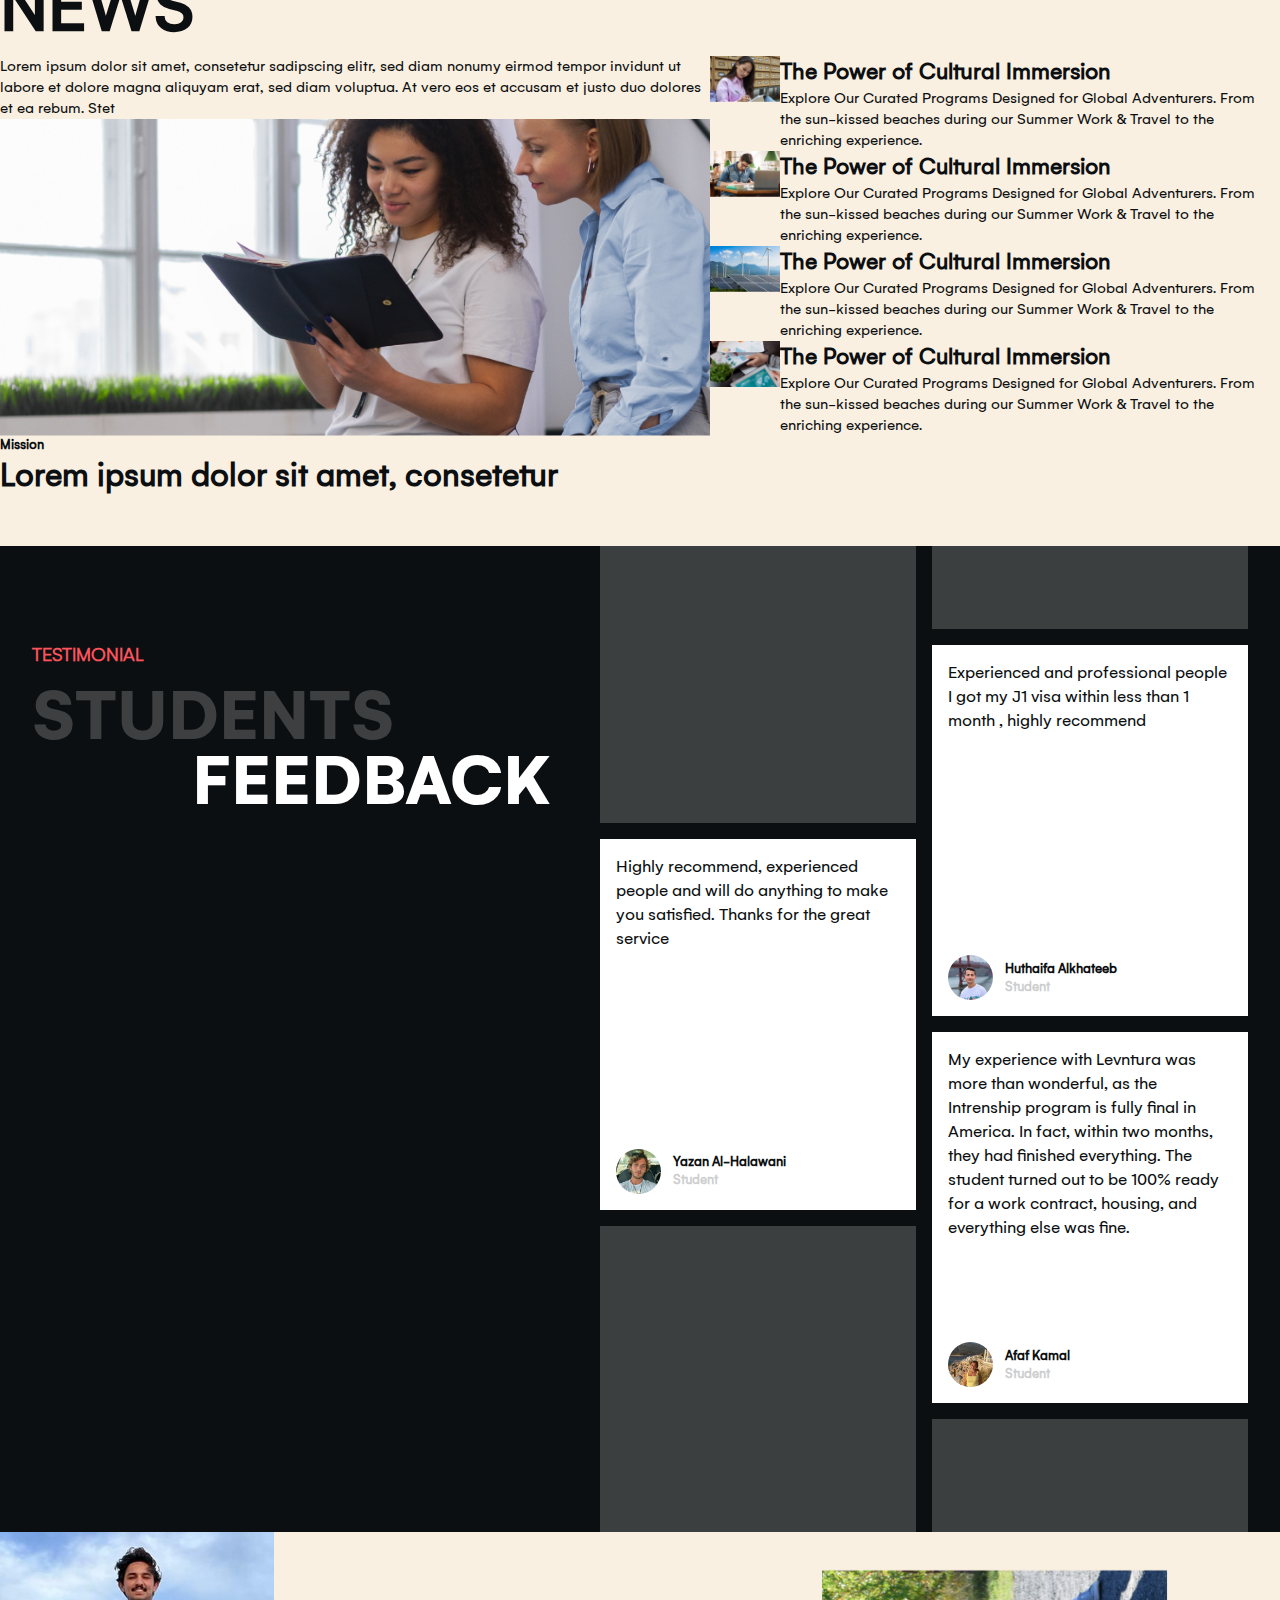
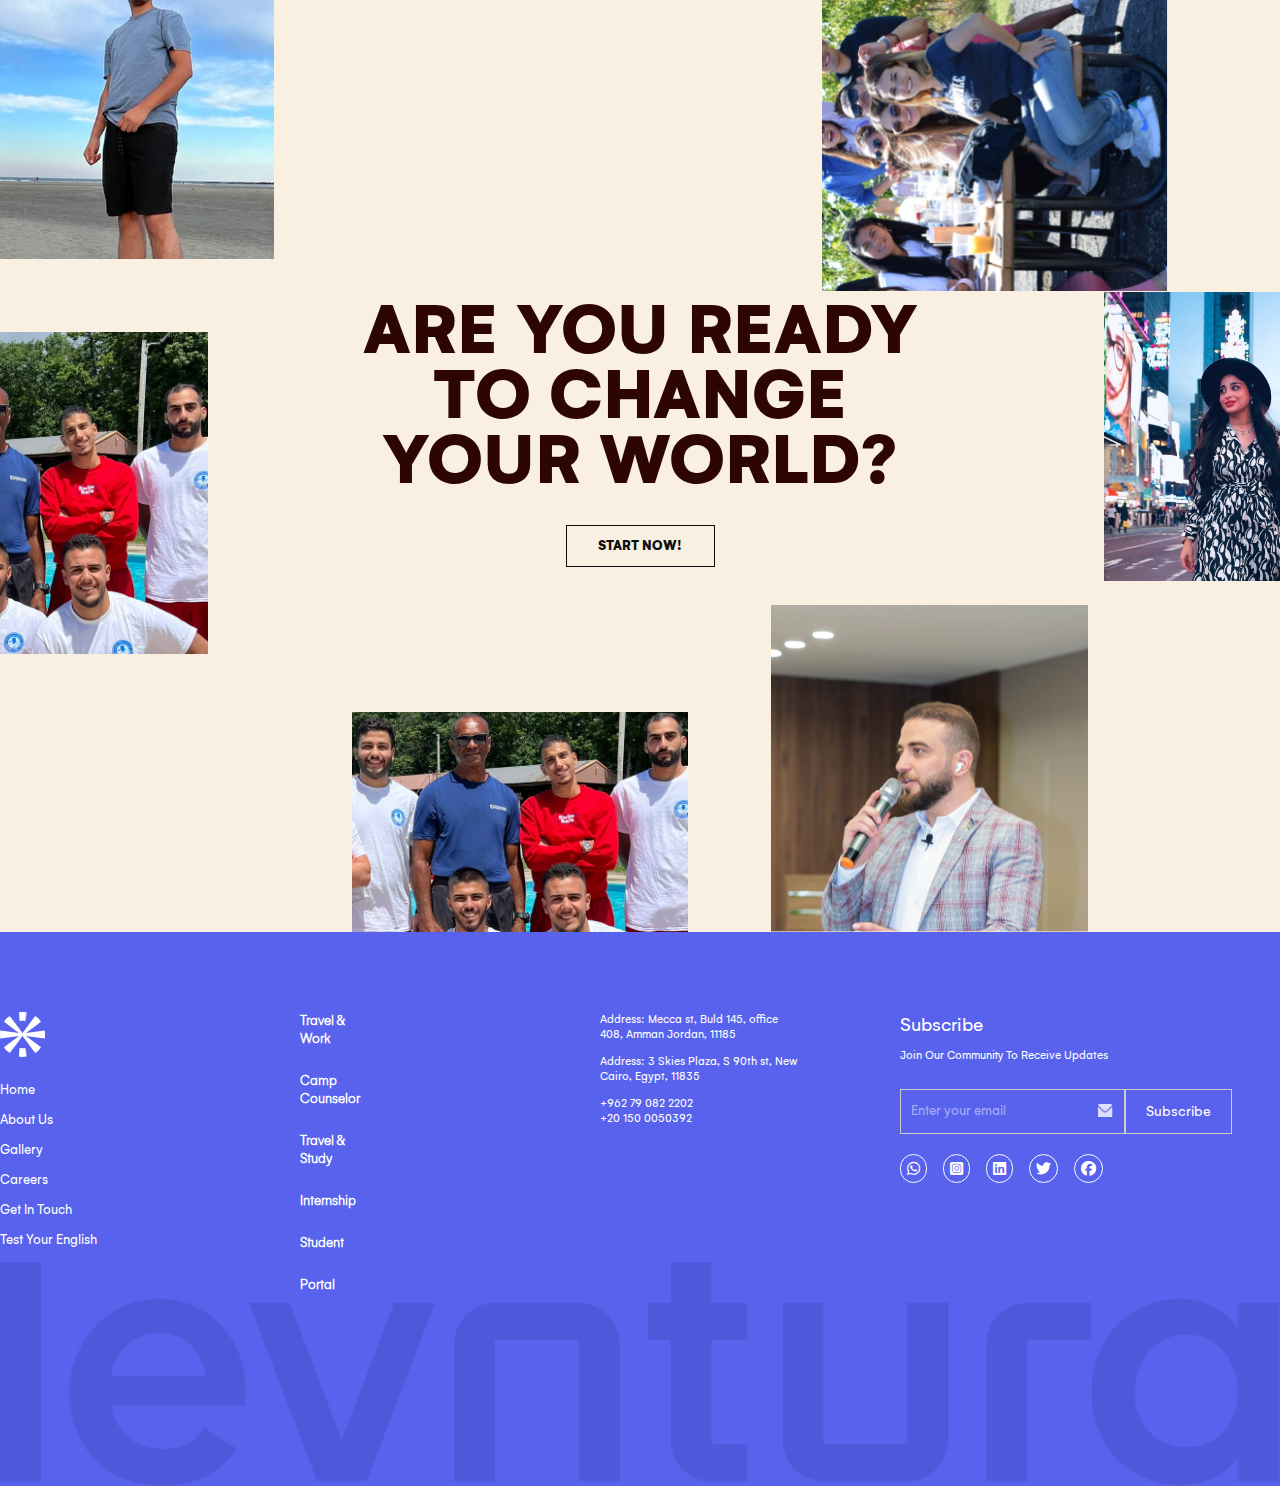
==== commit 1e95b1d5: "update" ====
--- a/index.html
+++ b/index.html
@@ -212,67 +212,67 @@
 
     <!-- ------------------- Section Three ------------------- -->
     <section class="programs ">
-   <div class="program_content_max">
-    <div class="title">
-      <div class="title_part">
-        <p>Study & Travel</p>
-        <p>Work & Travel</p>
-      </div>
-      <div class="title_part">
-        <p>Internship</p>
-        <p>Counselor</p>
-      </div>
-    </div>
-
-    <div class="container">
-      <div class="program_title">
-          <h1>Our Programs</h1>
-          <a class="start_btn" href="services.html">Start Now!
-            <i class="fa-solid fa-arrow-right-long inner-arrow"></i>
-          </a>
-      </div>
-    </div>
-
-    
-   </div>
-
-   <div class="card__container_two swiper">
-    <div class="programs_card">
-      <div class="swiper-wrapper">
-        <article class="card__article swiper-slide">
-          <div class="program_card__image">
-            <img src="assets/images/home/programe-1.png" alt="image" />
-
-            <h3 class="programe_name">Study & Travel</h3>
-          </div>
-        </article>
-
-        <article class="card__article swiper-slide">
-          <div class="program_card__image">
-            <img src="assets/images/home/programe-2.png" alt="image" />
-
-            <h3 class="programe_name">Work & Travel</h3>
-          </div>
-        </article>
-
-        <article class="card__article swiper-slide">
-          <div class="program_card__image">
-            <img src="assets/images/home/programe-3.png" alt="image" />
-
-            <h3 class="programe_name">Internship</h3>
-          </div>
-        </article>
-
-        <article class="card__article swiper-slide">
-          <div class="program_card__image">
-            <img src="assets/images/home/programe-4.png" alt="image" />
-
-            <h3 class="programe_name">Counselor</h3>
-          </div>
-        </article>
-      </div>
-    </div>
-  </div>
+      <div class="program_content_max">
+        <div class="title">
+          <div class="title_part">
+            <p>Study & Travel</p>
+            <p>Work & Travel</p>
+          </div>
+          <div class="title_part">
+            <p>Internship</p>
+            <p>Counselor</p>
+          </div>
+        </div>
+
+        <div class="container">
+          <div class="program_title">
+            <h1>Our Programs</h1>
+            <a class="start_btn" href="services.html">Start Now!
+              <i class="fa-solid fa-arrow-right-long inner-arrow"></i>
+            </a>
+          </div>
+        </div>
+
+
+      </div>
+
+      <div class="card__container_two swiper">
+        <div class="programs_card">
+          <div class="swiper-wrapper">
+            <article class="card__article swiper-slide">
+              <div class="program_card__image">
+                <img src="assets/images/home/programe-1.png" alt="image" />
+
+                <h3 class="programe_name">Study & Travel</h3>
+              </div>
+            </article>
+
+            <article class="card__article swiper-slide">
+              <div class="program_card__image">
+                <img src="assets/images/home/programe-2.png" alt="image" />
+
+                <h3 class="programe_name">Work & Travel</h3>
+              </div>
+            </article>
+
+            <article class="card__article swiper-slide">
+              <div class="program_card__image">
+                <img src="assets/images/home/programe-3.png" alt="image" />
+
+                <h3 class="programe_name">Internship</h3>
+              </div>
+            </article>
+
+            <article class="card__article swiper-slide">
+              <div class="program_card__image">
+                <img src="assets/images/home/programe-4.png" alt="image" />
+
+                <h3 class="programe_name">Counselor</h3>
+              </div>
+            </article>
+          </div>
+        </div>
+      </div>
     </section>
 
     <!-- ----------------------- About Section ---------------------- -->
@@ -421,7 +421,7 @@
           </div>
 
           <div class="right_side">
-            <h1>Embark on Your Boundless new Adventure</h1>
+            <h1>Embark on <br> Your <br> Boundless new <br> Adventure</h1>
             <p class="pc_visible">
               Explore University's 10+ courses across variouGs specialisations
               that provoke intellectual and intuitive learning among students.
@@ -573,7 +573,7 @@
         </div>
 
         <div class="media__content">
-          <div class="card__container swiper">
+          <div class="card__container_two swiper">
             <div class="media_card">
               <div class="swiper-wrapper">
                 <article class="card__article swiper-slide">
@@ -771,6 +771,124 @@
         </div>
       </div>
     </div>
+
+
+    <!-- ----------------- Join Community ------------------- -->
+
+    <section class="join_fb_com">
+      <div class="join_fb_content container">
+        <div class="join_fb_level_one">
+          <img src="assets/images/home/fb_c.png" alt="">
+          <p>Join the USA Work and Travel Program and make this summer the one you’ll always remember. Embrace the
+            thrill, enhance your skills, and create memories that will last a lifetime.</p>
+        </div>
+
+        <div class="join_fb_level_two">
+          <h1>JOIN OUR <br> COMMUNITY</h1>
+        </div>
+
+        <div class="join_fb_level_three">
+          <div class="btn-area">
+            <a href="services.html" class="btn ab-btn">Join Now
+              <i class="fa-solid fa-arrow-right-long inner-arrow"></i></a>
+          </div>
+        </div>
+      </div>
+    </section>
+
+    <!-- --------------------- Our News Updates -------------------------- -->
+    <section class="news_updates">
+      <div class="container">
+        <div class="news_updates_content">
+          <div class="level_one_title">
+            <h1>Our fresh <br> news</h1>
+
+            <a class="see_news_btn" href="blogs.html">See All News</a>
+          </div>
+
+          <div class="level_two_news_box">
+
+            <div class="news_box_left">
+              <div class="news_box_article">
+                <p>Lorem ipsum dolor sit amet, consetetur sadipscing elitr, sed diam nonumy eirmod tempor invidunt ut
+                  labore et dolore magna aliquyam erat, sed diam voluptua. At vero eos et accusam et justo duo dolores
+                  et ea rebum. Stet</p>
+              </div>
+
+              <div class="news_box_left_imgbox">
+                <img src="assets/images/home/economists-working-together-full-shot.png" alt="">
+
+                <div class="image_box_card">
+                  <h6>Mission</h6>
+
+                  <h2>Lorem ipsum dolor sit amet, consetetur</h2>
+                </div>
+              </div>
+            </div>
+
+            <div class="news_box_right">
+              <div class="news_box_right_card">
+                <div class="news_box_right_card_img">
+                  <img src="assets/images/home/side-view-student-taking-notes.png" alt="">
+                </div>
+
+                <div class="news_box_right_card_titles">
+                  <h3>The Power of Cultural Immersion</h3>
+
+                  <article>Explore Our Curated Programs Designed for Global Adventurers. From the sun-kissed beaches
+                    during our Summer Work & Travel to the enriching experience.</article>
+                </div>
+              </div>
+
+              <div class="news_box_right_card">
+                <div class="news_box_right_card_img">
+                  <img
+                    src="assets/images/home/group-smart-young-students-studying-hard-library-using-laptop-reading-books.png"
+                    alt="">
+                </div>
+
+                <div class="news_box_right_card_titles">
+                  <h3>The Power of Cultural Immersion</h3>
+
+                  <article>Explore Our Curated Programs Designed for Global Adventurers. From the sun-kissed beaches
+                    during our Summer Work & Travel to the enriching experience.</article>
+                </div>
+              </div>
+
+              <div class="news_box_right_card">
+                <div class="news_box_right_card_img">
+                  <img
+                    src="assets/images/home/photovoltaic-modules-solar-power-plant-with-wind-turbines-against-mountains-landscape-against-blue-sky-with-clouds-alternative-energy-concept-clean-en.png"
+                    alt="">
+                </div>
+
+                <div class="news_box_right_card_titles">
+                  <h3>The Power of Cultural Immersion</h3>
+
+                  <article>Explore Our Curated Programs Designed for Global Adventurers. From the sun-kissed beaches
+                    during our Summer Work & Travel to the enriching experience.</article>
+                </div>
+              </div>
+
+              <div class="news_box_right_card">
+                <div class="news_box_right_card_img">
+                  <img
+                    src="assets/images/home/closeup-businessman-holding-tablet-computer-with-marketing-graphs-screen-multiethnic-businesspeople-working-marketing-project-sharing-papers-with-comp.png"
+                    alt="">
+                </div>
+
+                <div class="news_box_right_card_titles">
+                  <h3>The Power of Cultural Immersion</h3>
+
+                  <article>Explore Our Curated Programs Designed for Global Adventurers. From the sun-kissed beaches
+                    during our Summer Work & Travel to the enriching experience.</article>
+                </div>
+              </div>
+            </div>
+          </div>
+        </div>
+      </div>
+    </section>
 
     <!-- ----------------------- Section Ten ---------------------- -->
     <section class="testimonial">
@@ -953,14 +1071,14 @@
 
     <!-- ----------------------- Section Eleven ---------------------- -->
     <section class="image_showcase">
-     <div class="image_showcse_max">
+      <div class="image_showcse_max">
         <div class="image_post">
           <img class="top_one" src="assets/images/home/show-1.png" alt="" />
-        <img class="top_two" src="assets/images/home/show-2.png" alt="" />
-        <img class="center_one" src="assets/images/home/show-3.png" alt="" />
-        <img class="center_two" src="assets/images/home/show-4.png" alt="" />
-        <img class="bottom_one" src="assets/images/home/show-3.png" alt="" />
-        <img class="bottom_two" src="assets/images/home/show-5.png" alt="" />
+          <img class="top_two" src="assets/images/home/show-2.png" alt="" />
+          <img class="center_one" src="assets/images/home/show-3.png" alt="" />
+          <img class="center_two" src="assets/images/home/show-4.png" alt="" />
+          <img class="bottom_one" src="assets/images/home/show-3.png" alt="" />
+          <img class="bottom_two" src="assets/images/home/show-5.png" alt="" />
         </div>
 
         <div class="showcase-content">
@@ -970,11 +1088,11 @@
               to Change <br />
               Your World?
             </h1>
-  
+
             <a href="" class="start_btn">Start Now!</a>
           </div>
         </div>
-     </div>
+      </div>
     </section>
 
     <!-- ----------------------- Footer ---------------------- -->
--- a/assets/css/style.css
+++ b/assets/css/style.css
@@ -1162,6 +1162,7 @@
 
 .venture_heading .left_side {
   width: 40%;
+  margin-left: 168px;
 }
 
 .venture_heading .right_side {
@@ -1195,7 +1196,7 @@
 }
 
 .venture_content {
-  margin-top: 5rem;
+  margin-top: 2rem;
 }
 
 .venture_top,
@@ -1213,7 +1214,7 @@
 }
 
 .venture_down {
-  margin-top: 3rem;
+  margin-top: 1.5rem;
 }
 
 .venture_top .venture_img,
@@ -1252,7 +1253,7 @@
 }
 
 .venture_down .venture_details {
-  padding-left: 5rem;
+  padding-left: 168px;
 }
 
 .venture_top .venture_details h4,
@@ -1347,7 +1348,7 @@
   -webkit-box-pack: center;
   -ms-flex-pack: center;
   justify-content: center;
-  gap: 5%;
+  margin-top: -5rem;
 }
 
 .knowledge_image_content .image_box:nth-child(2n) {
@@ -1355,7 +1356,7 @@
 }
 
 .knowledge_image_content .image_box img {
-  width: auto;
+  width: 365px;
   height: 450px;
   -o-object-fit: cover;
   object-fit: cover;
@@ -1442,11 +1443,15 @@
   margin-top: 3rem;
 }
 
+.card__container_two {
+  width: 120% !important;
+  margin-left: 0;
+}
+
 .media_card .media__image img {
   height: auto;
   width: 100%;
-  -o-object-fit: cover;
-  object-fit: cover;
+  margin-right: 0;
 }
 
 /* ------------------------------ Section Eight --------------------------- */
@@ -1465,6 +1470,7 @@
   -webkit-box-pack: justify;
   -ms-flex-pack: justify;
   justify-content: space-between;
+  margin-left: 168px;
 }
 
 .campus_heading .campus_heading_small,
@@ -1860,6 +1866,79 @@
   opacity: 0.2;
 }
 
+/* --------------------- Join Fb -------------------------- */
+.join_fb_com {
+  background-image: linear-gradient(
+      to right,
+      rgba(0, 0, 0, 0.6),
+      rgba(0, 0, 0, 0)
+    ),
+    url("/assets/images/home/happy-friendship.png");
+  background-position: center;
+  background-size: cover;
+  height: 472px;
+  width: 100%;
+  color: var(--white);
+}
+
+.join_fb_content {
+  display: flex;
+  flex-direction: column;
+  align-items: start;
+  justify-content: center;
+  padding-top: 90px;
+}
+
+.join_fb_level_one {
+  display: flex;
+  align-items: center;
+  gap: 1em;
+}
+
+.join_fb_level_one img {
+  width: 99px;
+}
+
+.join_fb_level_one p {
+  width: 30%;
+  font-size: 14px;
+  opacity: 0.6;
+  line-height: 19px;
+}
+
+.join_fb_level_two h1 {
+  font-size: var(--h1);
+  font-family: var(--gelion-black);
+  line-height: 65px;
+  margin-top: 16px;
+}
+
+.join_fb_level_three {
+  margin-top: 15px;
+}
+
+/* --------------------- Our News Updates -------------------------- */
+.news_updates{
+  background: #FAF0E1;
+  padding-top: 5rem;
+  padding-bottom: 3rem;
+}
+
+.news_updates_content .level_one_title{
+  display: flex;
+  align-items: center;
+  justify-content: space-between;
+}
+
+.level_two_news_box{
+  display: flex;
+}
+
+.news_box_right_card{
+  display: flex;
+}
+
+
 /* --------------------------- Section Eleven --------------------- */
 .image_showcase {
   width: 100%;
@@ -2213,6 +2292,7 @@
   bottom: 0;
   width: 100%;
 }
+
 /* --------------------------------------- Home Page END ----------------------------------------------- */
 
 /* --------------------------------------- About Page Start ----------------------------------------------- */
@@ -2363,9 +2443,11 @@
   align-items: center;
   gap: 1rem;
 }
+
 .education_left {
   padding: 3rem 0;
 }
+
 .education_left h2 {
   font-size: var(--h2);
   font-family: var(--gelion-semibold);
@@ -2440,6 +2522,7 @@
   font-family: var(--gelion-light);
   font-size: var(--text);
 }
+
 .education_article p {
   width: 80%;
   font-size: var(--link);
@@ -2822,6 +2905,7 @@
   padding-bottom: 7rem;
   background-color: var(--bg-three);
 }
+
 .world_top_headings {
   display: -webkit-box;
   display: -ms-flexbox;
@@ -2923,7 +3007,8 @@
 }
 
 .images-content .row {
-  display: -ms-flexbox; /* IE10 */
+  display: -ms-flexbox;
+  /* IE10 */
   display: -webkit-box;
   display: flex;
   padding: 0 4px;
@@ -2931,7 +3016,8 @@
 }
 
 .column {
-  -ms-flex: 33%; /* IE10 */
+  -ms-flex: 33%;
+  /* IE10 */
   -webkit-box-flex: 33%;
   flex: 33%;
   max-width: 33%;
@@ -6033,6 +6119,7 @@
   text-align: center;
   color: var(--white);
 }
+
 .releted_program_title .subttitle {
   display: -webkit-box;
   display: -ms-flexbox;
@@ -6100,6 +6187,7 @@
 #footer_blog {
   background-color: #fc535c;
 }
+
 /* Modal styles */
 
 .modal {
@@ -6856,3 +6944,133 @@
   right: 0;
   bottom: 0;
 }
+
+/* Custom Icons */
+.swiper-button-next:after,
+.swiper-button-prev:after {
+  color: white;
+}
+
+/* Fullscreen Modal */
+.fullscreen-modal {
+  display: none;
+  flex-direction: column;
+  position: fixed;
+  z-index: 1000;
+  left: 0;
+  top: 0;
+  width: 100%;
+  height: 100%;
+  overflow: auto;
+  background-color: rgba(0, 0, 0, 0.9);
+  align-items: center;
+  justify-content: center;
+  padding-top: 0px;
+}
+
+.fullscreen-modal img {
+  width: 400px;
+  height: fit-content;
+}
+
+.modal-content-two {
+  margin: auto;
+  display: block;
+  width: 80%;
+  max-width: 1000px;
+  transition: transform 0.5s ease;
+}
+
+.close-btn-two {
+  position: absolute;
+  top: 20px;
+  right: 25px;
+  color: #fff;
+  font-size: 60px;
+  font-weight: 100;
+  transition: 0.3s;
+}
+
+.close-btn-two:hover,
+.close-btn-two:focus {
+  color: #bbb;
+  text-decoration: none;
+  cursor: pointer;
+}
+
+.img-list {
+  display: flex;
+  justify-content: center;
+  margin-bottom: 15px;
+}
+
+.thumbnail-img {
+  margin: 0 5px;
+  width: 45px !important;
+  cursor: pointer;
+  opacity: 0.6;
+  transition: opacity 0.3s ease;
+}
+
+.thumbnail-img:hover {
+  opacity: 1;
+}
+
+.gallery-img {
+  cursor: pointer;
+  transition: transform 0.3s ease;
+}
+
+.gallery-img:hover {
+  transform: scale(1.05);
+}
+
+@media (max-width: 768px) {
+  .fullscreen-modal img {
+    width: 100%;
+    height: auto;
+  }
+
+  .modal-content-two {
+    width: 90%;
+    max-width: 100%;
+  }
+
+  .close-btn-two {
+    font-size: 40px;
+    top: 15px;
+    right: 15px;
+  }
+
+  .img-list {
+    flex-wrap: wrap;
+    row-gap: 7px;
+    margin-bottom: 10px;
+  }
+
+  .thumbnail-img {
+    width: 30px !important;
+    /* Smaller thumbnails for mobile */
+  }
+}
+
+@media (max-width: 480px) {
+  .fullscreen-modal img {
+    width: 90%;
+    /* Slightly smaller for very small screens */
+  }
+
+  .modal-content-two {
+    width: 95%;
+  }
+
+  .close-btn-two {
+    font-size: 35px;
+    /* Even smaller close button */
+  }
+
+  .thumbnail-img {
+    width: 25px !important;
+    /* Even smaller thumbnails */
+  }
+}
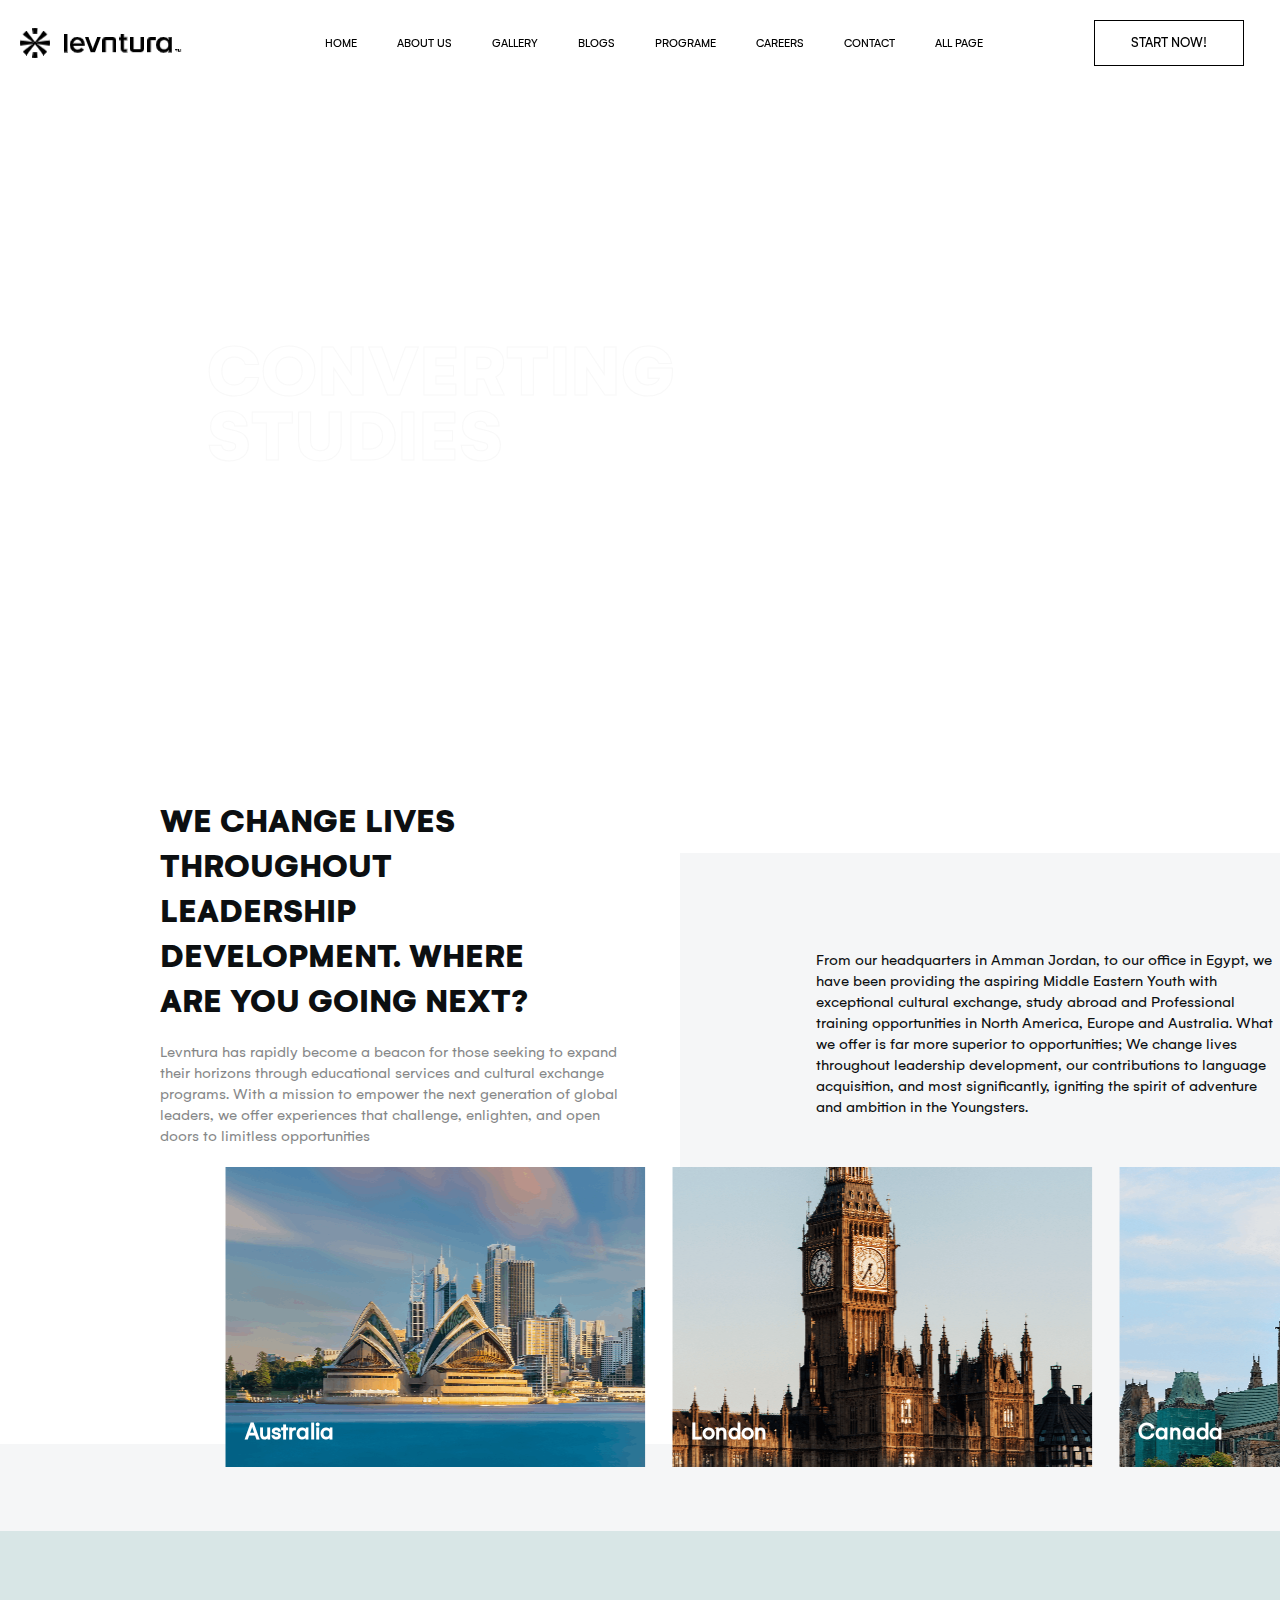
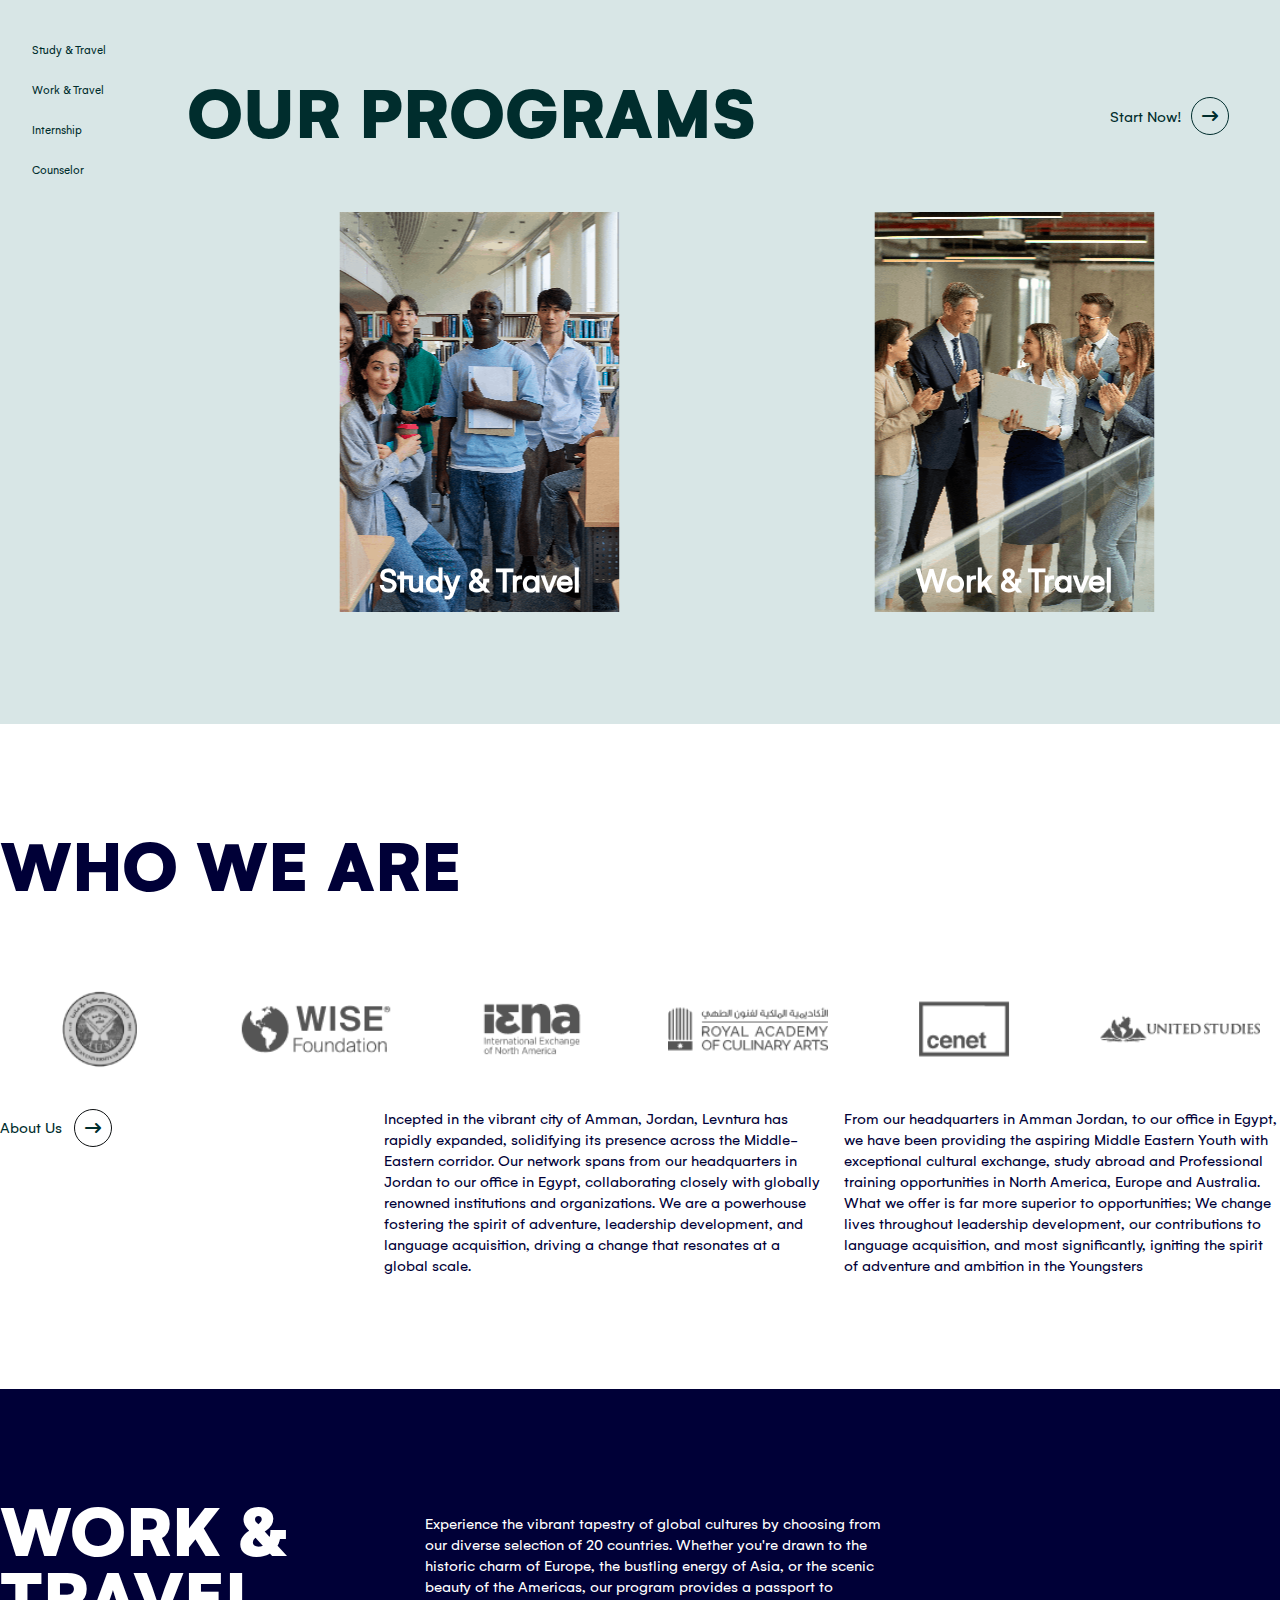
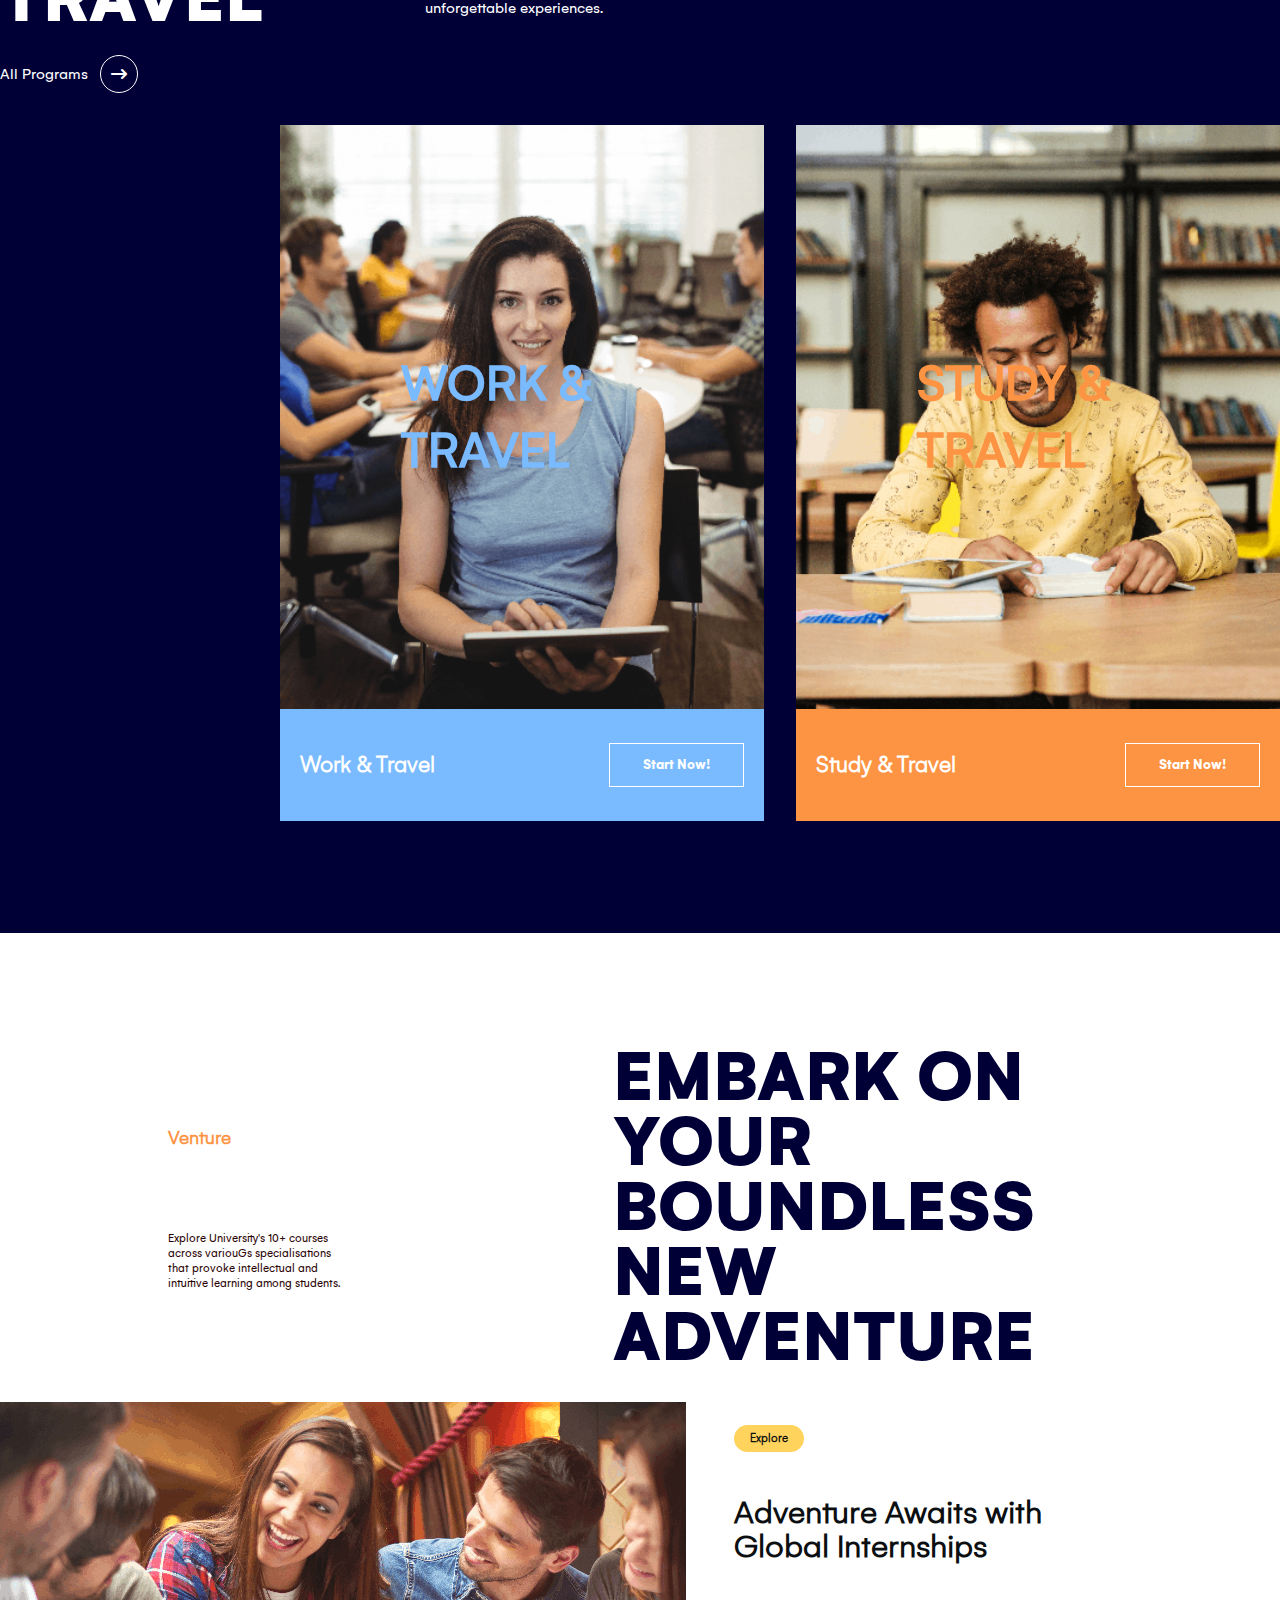
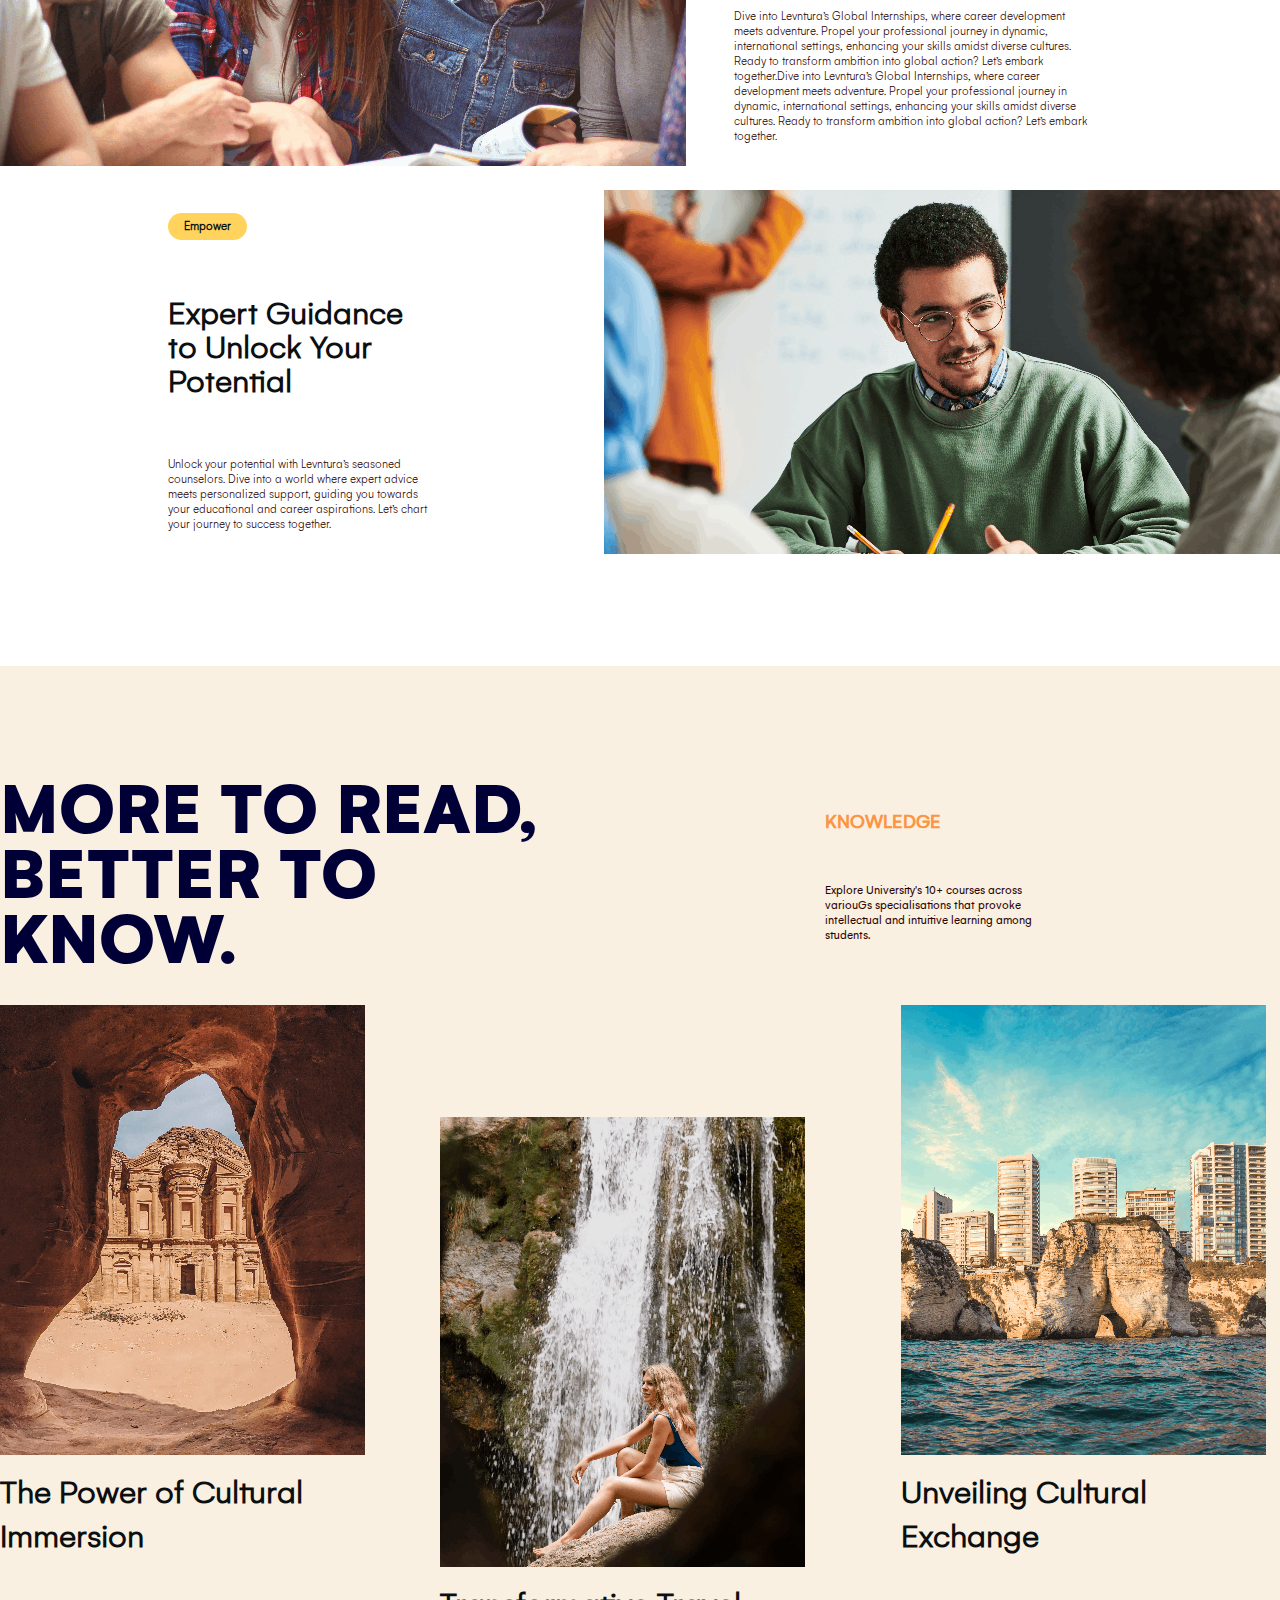
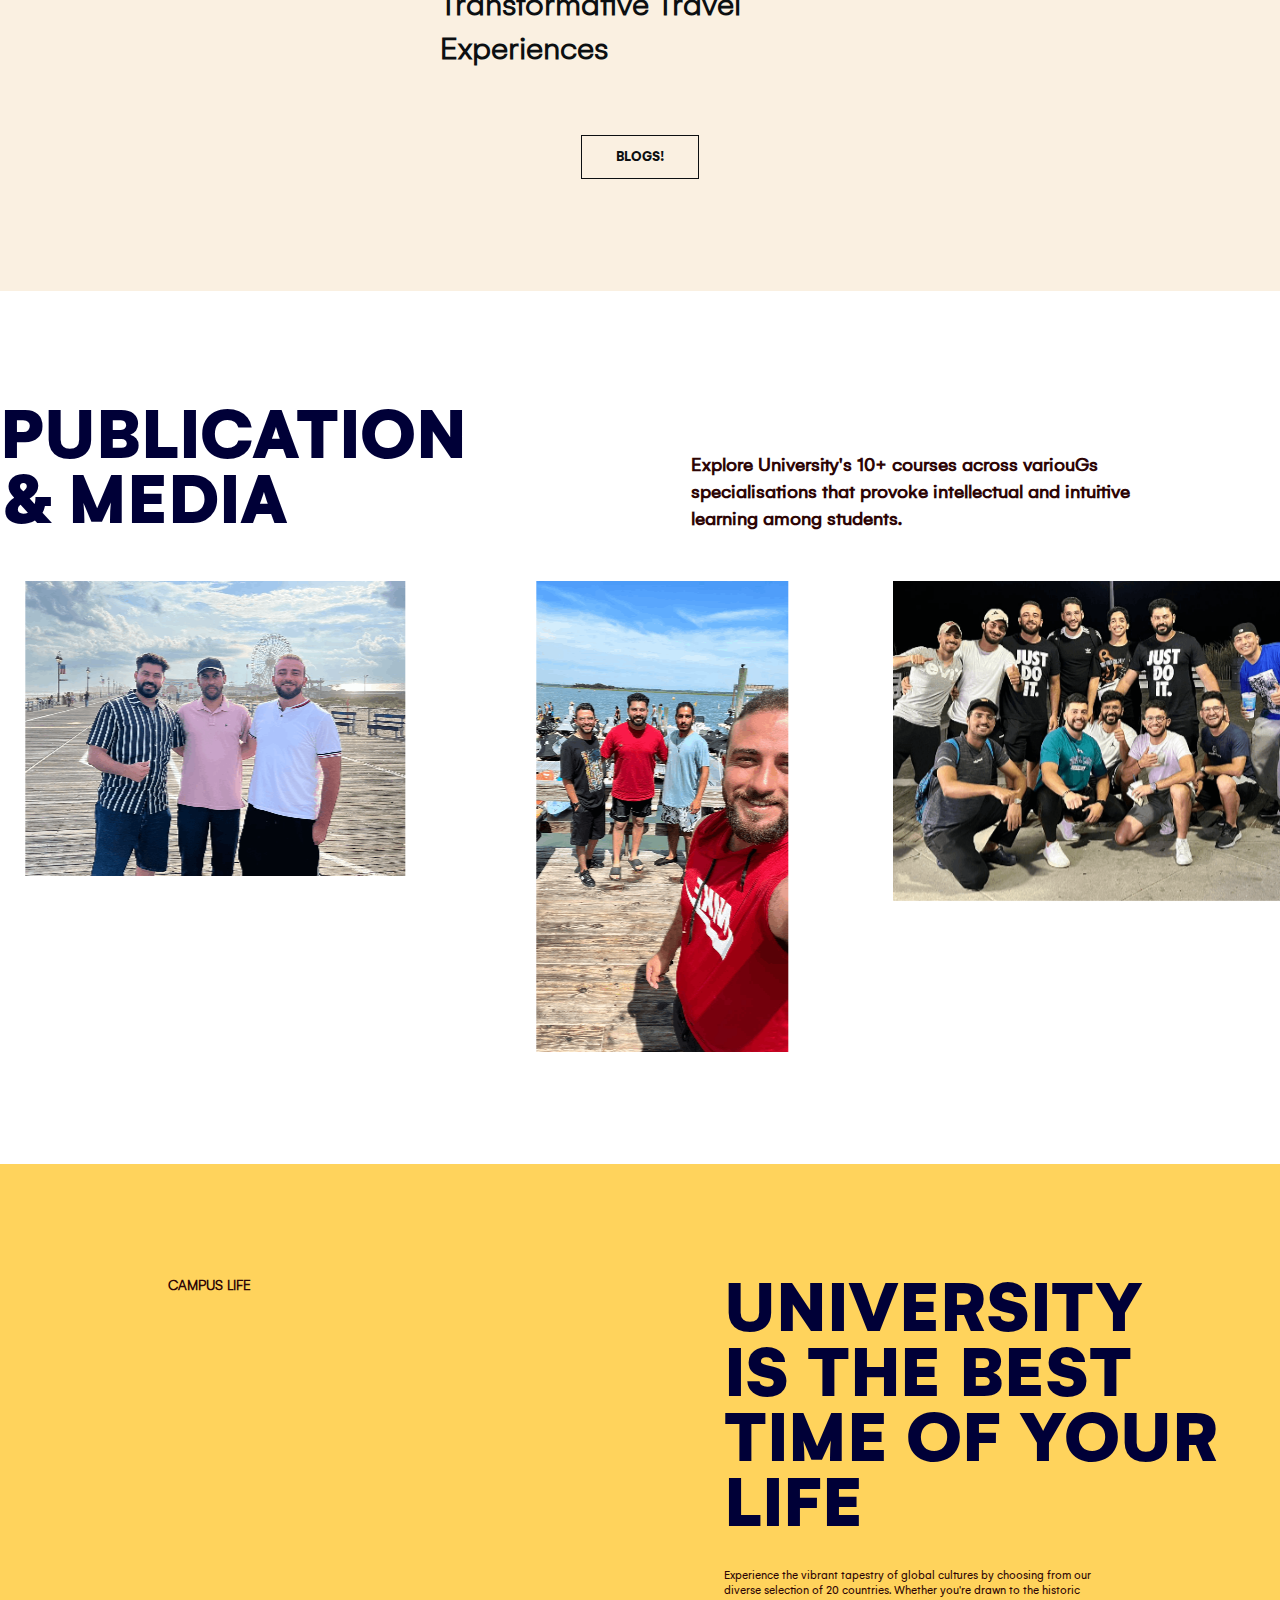
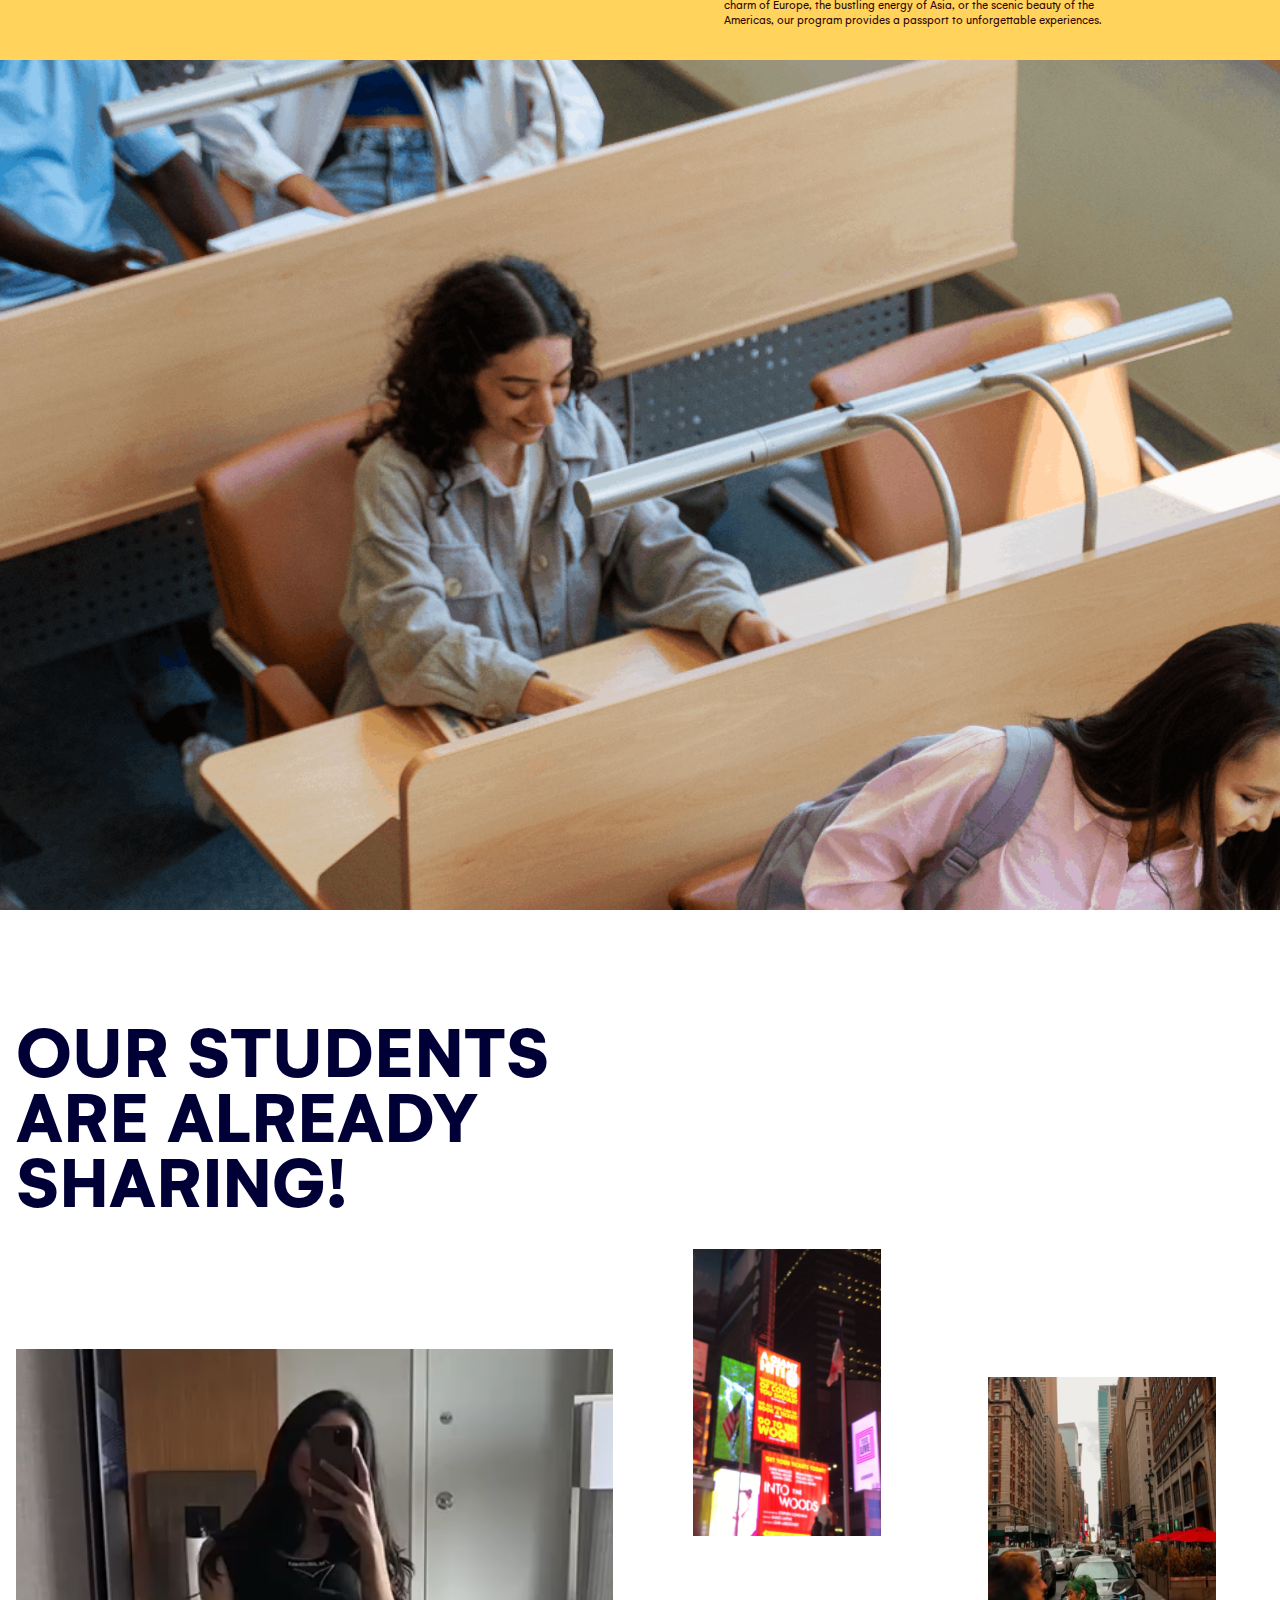
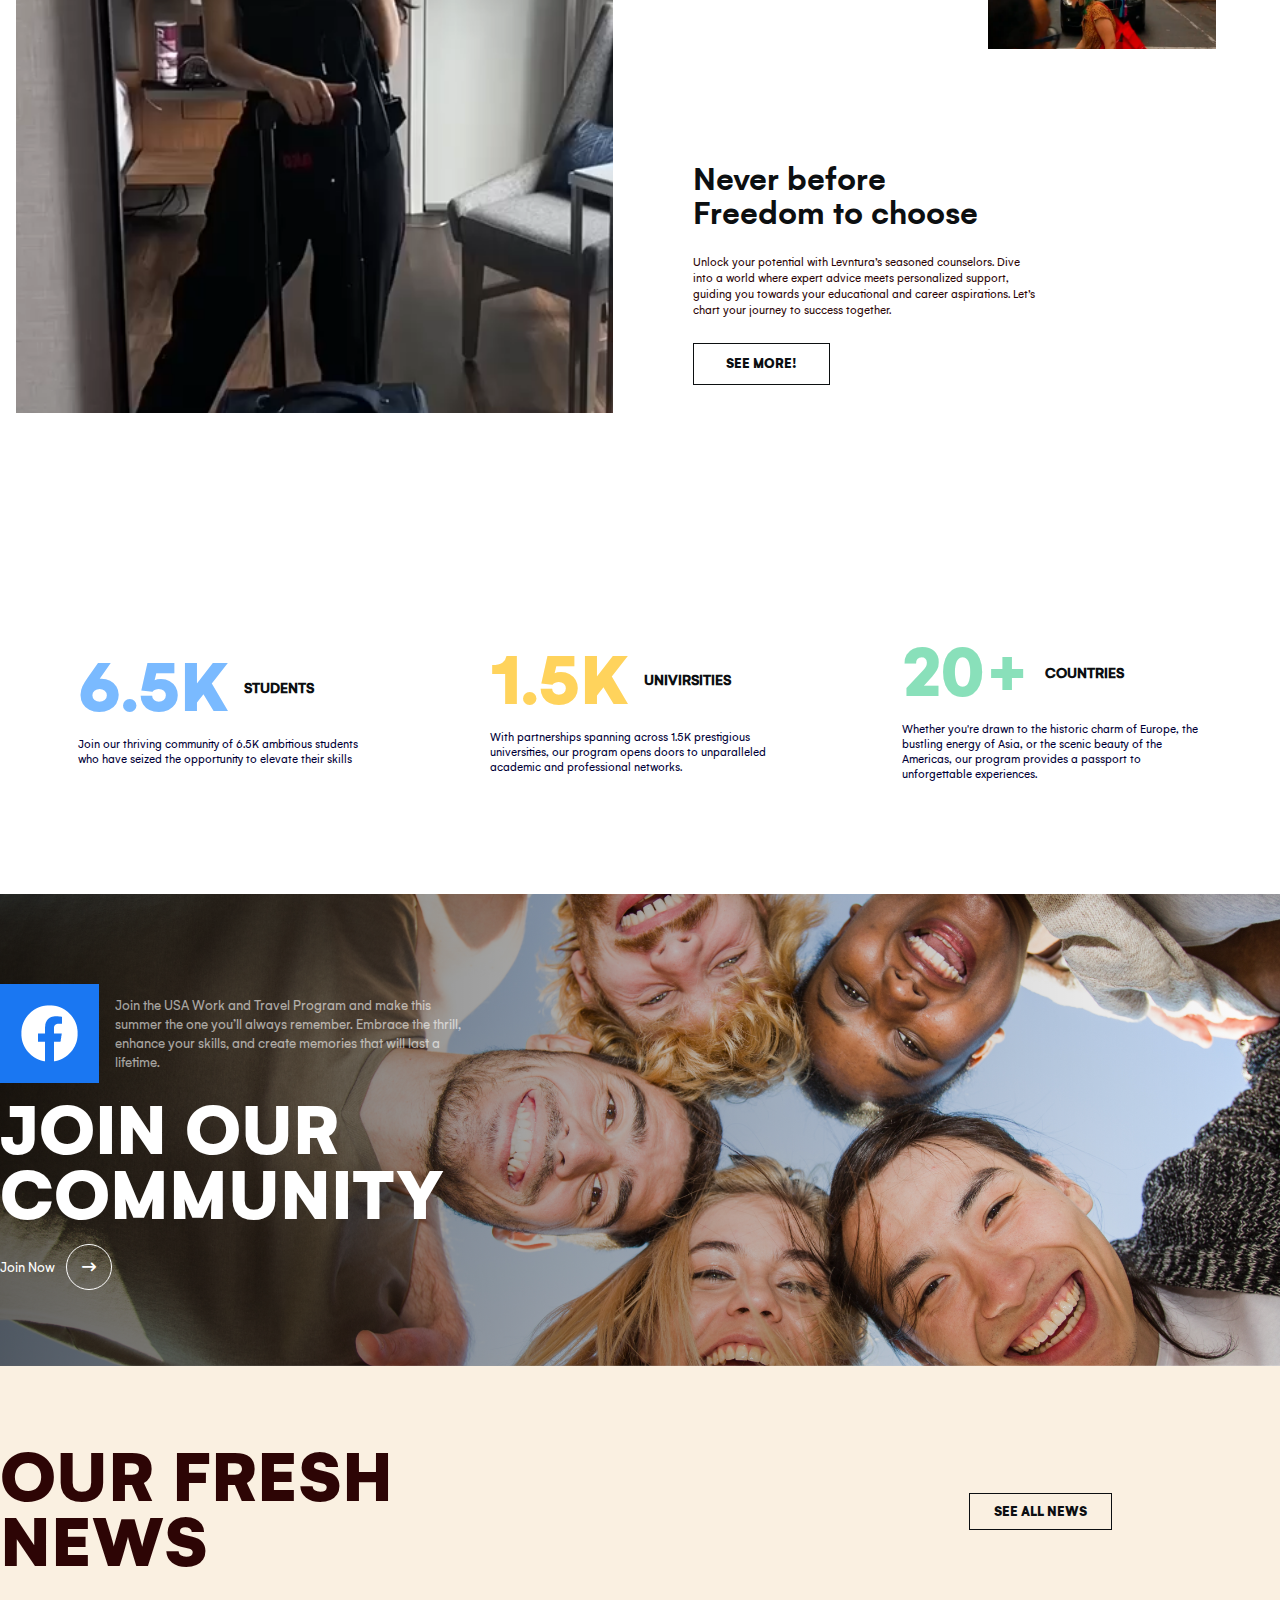
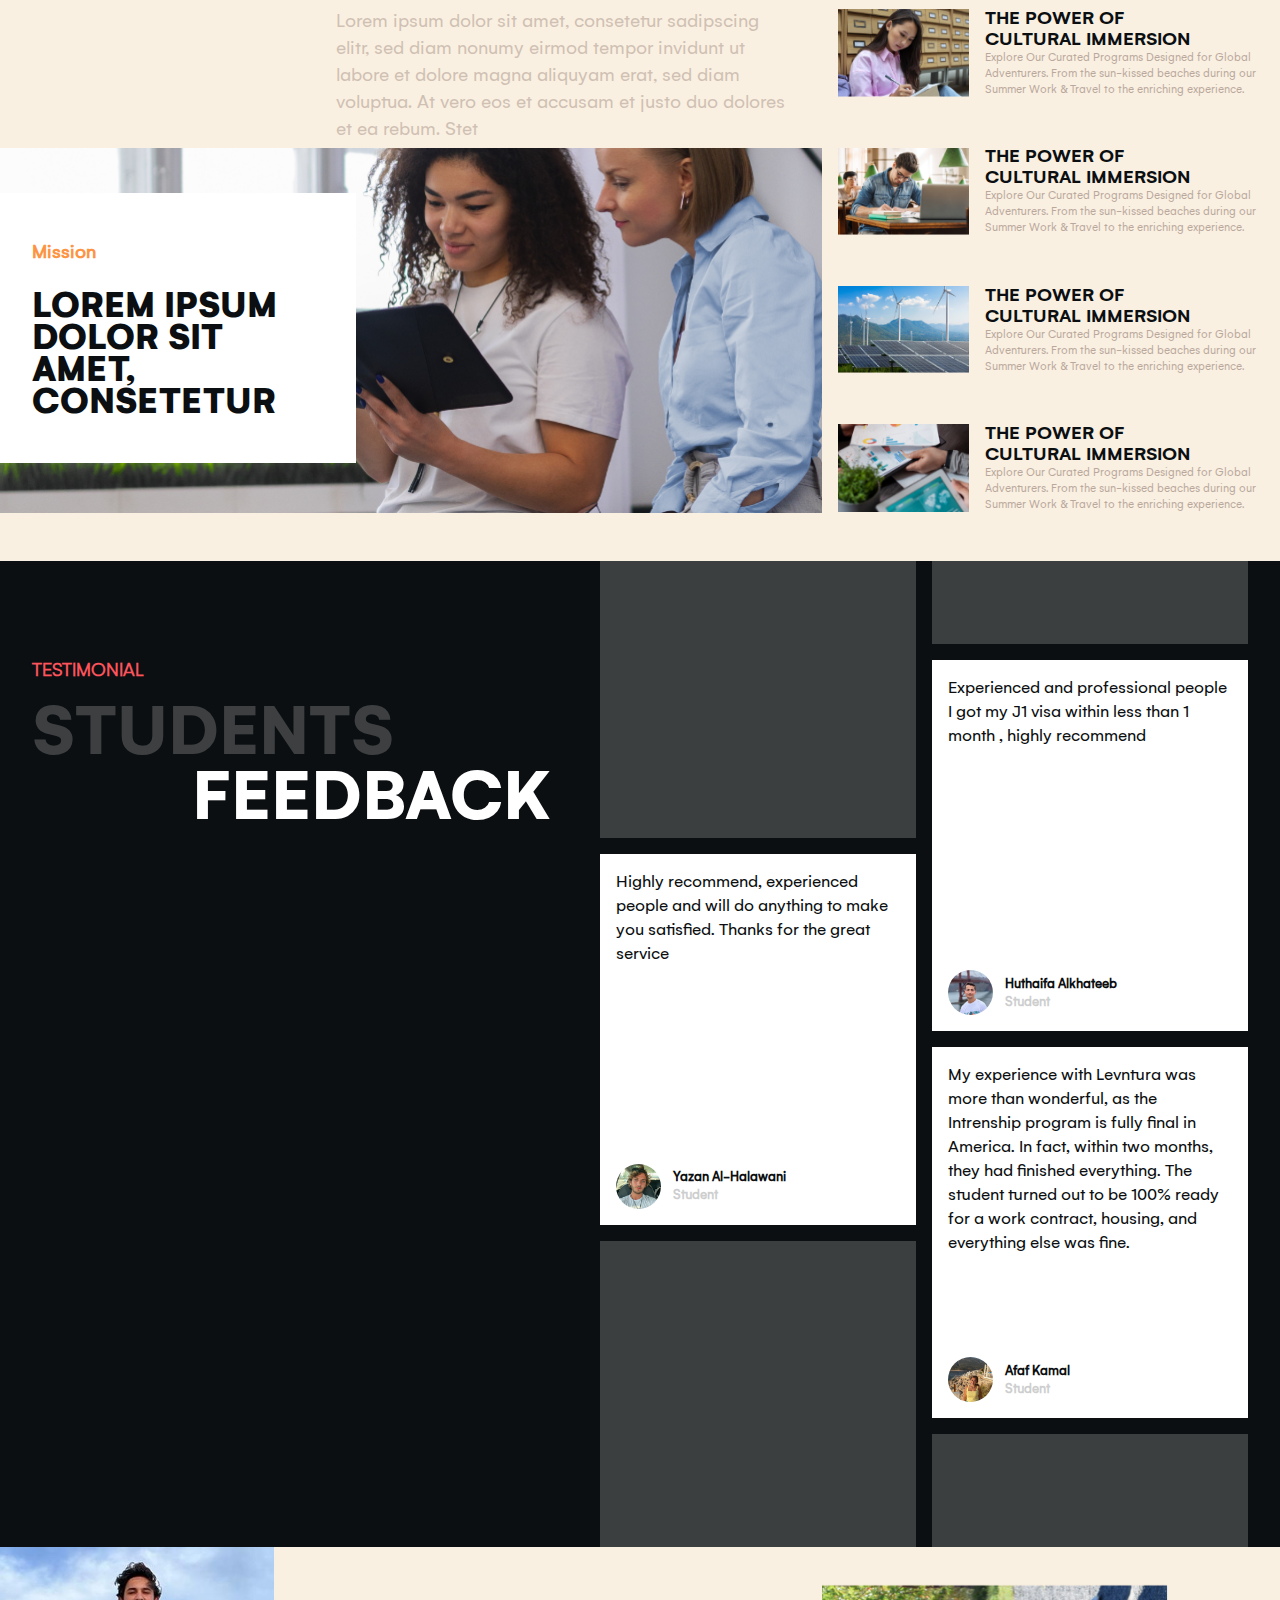
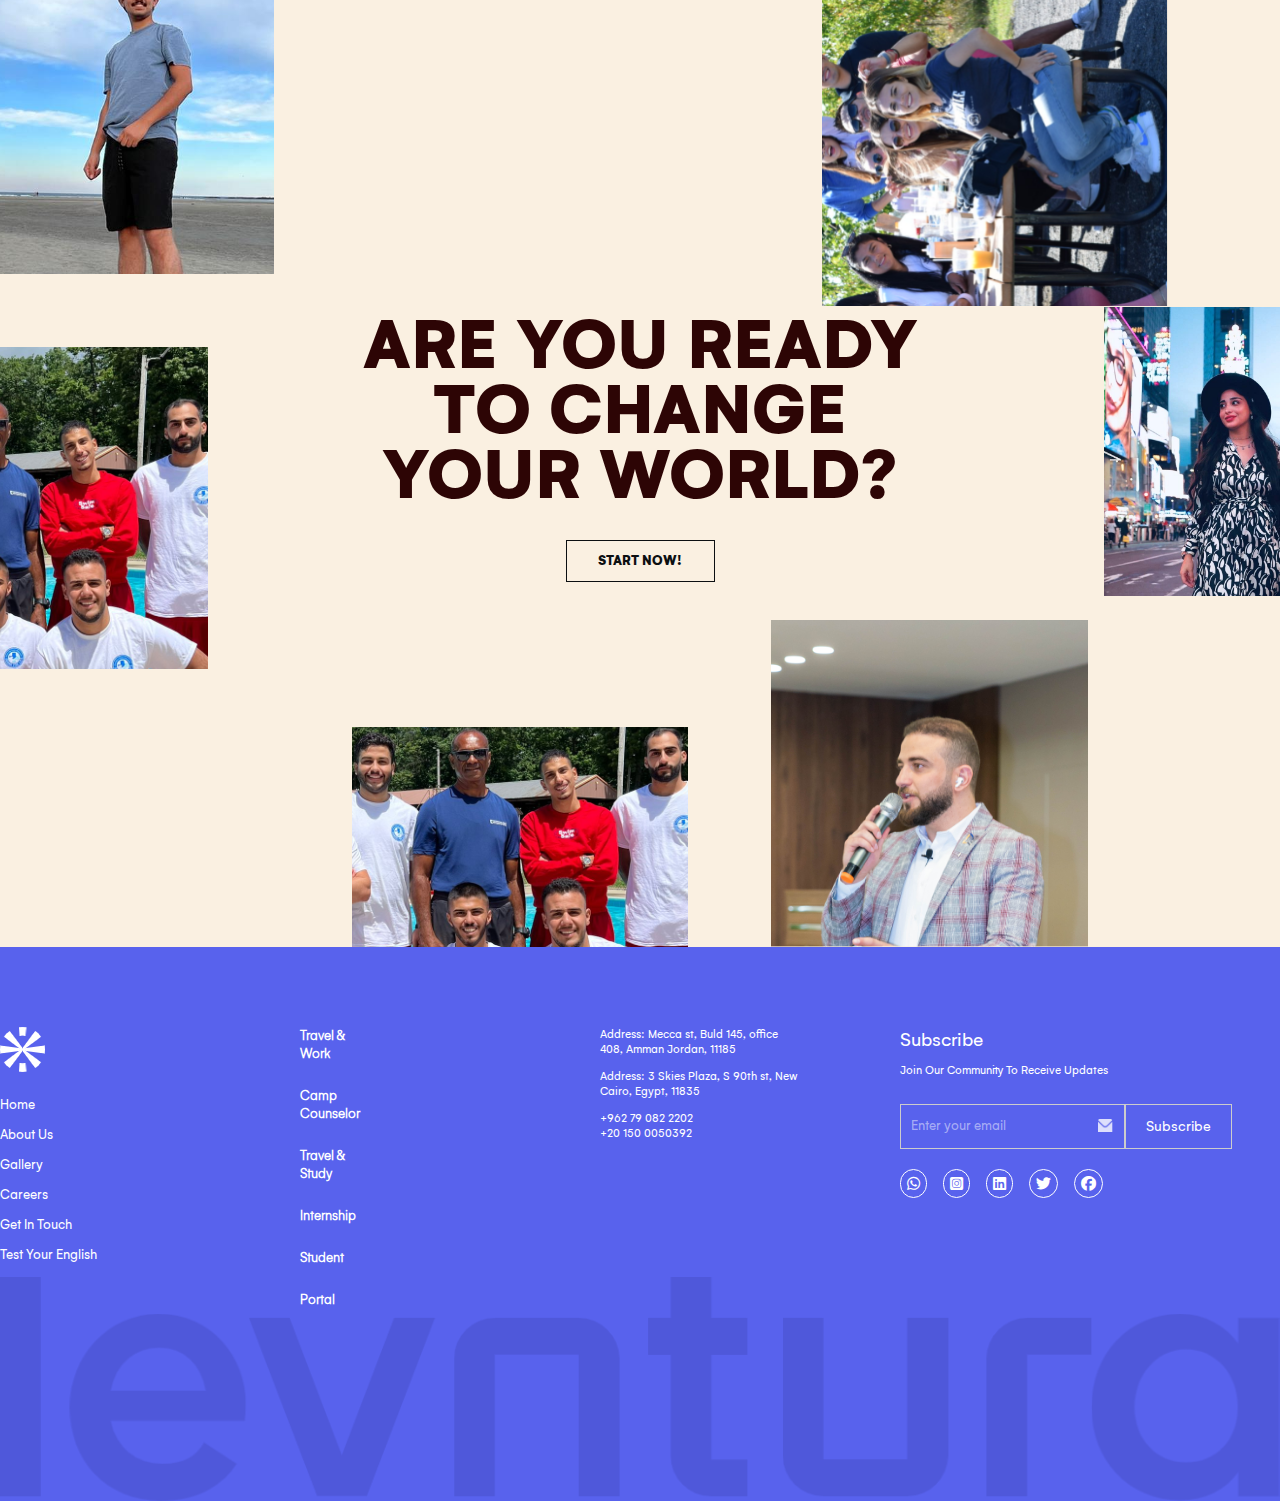
==== commit 9c5758cd: "slider update" ====
--- a/index.html
+++ b/index.html
@@ -171,7 +171,7 @@
       </div>
 
 
-      <div class="card__container swiper">
+      <div class="card__container swiper swiper-container-one">
         <div class="card__content">
           <div class="swiper-wrapper">
             <article class="card__article swiper-slide">
@@ -236,7 +236,8 @@
 
       </div>
 
-      <div class="card__container_two swiper">
+
+      <div class="card__container_two swiper swiper-container-two">
         <div class="programs_card">
           <div class="swiper-wrapper">
             <article class="card__article swiper-slide">
@@ -573,7 +574,7 @@
         </div>
 
         <div class="media__content">
-          <div class="card__container_two swiper">
+          <div class="card__container_three swiper">
             <div class="media_card">
               <div class="swiper-wrapper">
                 <article class="card__article swiper-slide">
--- a/assets/css/style.css
+++ b/assets/css/style.css
@@ -644,6 +644,8 @@
   padding: 6px;
 }
 
+
+
 /* --------------------------- Section Two ------------------------ */
 
 .places {
@@ -724,17 +726,21 @@
 
 /*------------- Slider  -------------- */
 
-.card__container,
-.card__container_two {
+.card__container{
   width: calc(100% - 200px);
   margin-left: 220px;
   transition: margin-left 1s ease, width 1s ease;
 }
 
-.card__container.full-width,
-.card__container_two.full-width {
-  width: 100%;
-  margin-left: 0;
+.swiper-container-two{
+  width: calc(100% - 200px);
+  margin-left: 220px !important;
+  transition: margin-left 1s ease, width 1s ease;
+}
+
+.full-width {
+  width: 100vw;
+  margin-left: 0 !important;
 }
 
 .card__content {
@@ -872,6 +878,7 @@
 .program_card__image {
   width: 100%;
   height: 400px;
+  width: 280px;
   display: -webkit-box;
   display: -ms-flexbox;
   display: flex;
@@ -1918,26 +1925,138 @@
 }
 
 /* --------------------- Our News Updates -------------------------- */
-.news_updates{
-  background: #FAF0E1;
+.news_updates {
+  background: #faf0e1;
   padding-top: 5rem;
   padding-bottom: 3rem;
 }
 
-.news_updates_content .level_one_title{
+.news_updates_content .level_one_title {
   display: flex;
   align-items: center;
   justify-content: space-between;
-}
-
-.level_two_news_box{
-  display: flex;
-}
-
-.news_box_right_card{
-  display: flex;
-}
-
+  padding-bottom: 2rem;
+}
+
+.level_one_title h1 {
+  font-size: var(--h1);
+  font-family: var(--gelion-black);
+  line-height: 65px;
+  color: var(--about-primary-color);
+}
+
+.level_one_title .see_news_btn {
+  text-transform: uppercase;
+  margin-right: 168px;
+  font-size: 14px;
+  line-height: 19px;
+  font-family: var(--gelion-black);
+  border: 1px solid var(--black);
+  padding: 8px 24px;
+}
+
+.level_two_news_box {
+  display: flex;
+  gap: 1rem;
+}
+
+.news_box_left {
+  width: 65%;
+}
+
+.news_box_right {
+  width: 35%;
+}
+
+.news_box_left .news_box_article {
+  width: 55%;
+  margin-left: 336px;
+  padding-bottom: 5px;
+}
+
+.news_box_left_imgbox {
+  position: relative;
+}
+
+.news_box_left_imgbox img {
+  width: 100%;
+  height: 365px;
+  object-fit: cover;
+}
+
+.image_box_card {
+  position: absolute;
+  top: 45px;
+  background: var(--white);
+  padding: 2rem;
+  height: 270px;
+  width: 356px;
+  display: flex;
+  flex-direction: column;
+  justify-content: center;
+}
+
+.image_box_card h6 {
+  font-size: 20px;
+  color: #fd9444;
+  padding-bottom: 1.5rem;
+}
+
+.image_box_card h2 {
+  width: 100%;
+  text-transform: uppercase;
+  font-family: var(--gelion-black);
+  font-size: 38px;
+  line-height: 32px;
+}
+
+.news_box_left .news_box_article p {
+  font-size: 20px;
+  line-height: 27px;
+  opacity: 0.2;
+  color: var(--about-primary-color);
+}
+
+.news_box_right {
+  display: flex;
+  flex-direction: column;
+  justify-content: space-between;
+  gap: 1.6rem;
+}
+
+.news_box_right_card {
+  display: flex;
+  align-items: center;
+  justify-content: center;
+  gap: 1rem;
+}
+
+.news_box_right_card_img {
+  width: 25%;
+}
+
+.news_box_right_card_titles {
+  width: 75%;
+}
+
+.news_box_right_card .news_box_right_card_img {
+  width: 148px;
+}
+
+.news_box_right_card_titles h3 {
+  font-size: 20px;
+  font-family: var(--gelion-semibold);
+  line-height: 21px;
+  width: 80%;
+  text-transform: uppercase;
+}
+
+.news_box_right_card_titles article {
+  opacity: 0.3;
+  color: var(--about-primary-color);
+  font-size: 12px;
+  line-height: 16px;
+}
 
 /* --------------------------- Section Eleven --------------------- */
 .image_showcase {
@@ -4047,14 +4166,37 @@
 }
 
 /* ---------------------------- Programe Page Start ----------------------- */
-.programe_page {
+/* .programe_page {
   background: #f7f7f8;
 }
 
+.programe{
+  position: relative;
+}
+
 .programe_content {
-  height: 80vh;
+  height: 600px;
   width: 100%;
   background: #e4edf4;
+  position: absolute;
+  z-index: 1;
+} */
+
+.program_main_content {
+  background-color: var(--white);
+}
+
+.parallax_move_down {
+  height: 100vh;
+  position: fixed;
+  width: 100%;
+  z-index: -1;
+  background: #e4edf4;
+  transition: opacity 0.3s ease, background-color 0.3s ease; /* Smooth transition */
+}
+
+.hidden {
+  opacity: 0; /* Hide the element smoothly */
 }
 
 .main_bg {
@@ -4062,19 +4204,17 @@
   background-repeat: no-repeat;
   background-size: cover;
   background-position: top center;
-  height: 100vh;
+  height: 800px;
   z-index: 99;
-  display: -webkit-box;
-  display: -ms-flexbox;
-  display: flex;
-  -webkit-box-align: center;
-  -ms-flex-align: center;
-  align-items: center;
-  -webkit-box-pack: center;
-  -ms-flex-pack: center;
+  display: flex;
+  align-items: center;
   justify-content: center;
-  margin-top: -60vh;
-  z-index: 99;
+  margin-top: 130px;
+  transition: background-color 0.3s ease; /* Smooth transition */
+}
+
+.main_bg.white-background {
+  background-color: white; /* Change background color to white */
 }
 
 .main_bg a {
@@ -4085,6 +4225,7 @@
   font-family: var(--gelion-black);
   padding: 13px 32px;
   color: #fff;
+  text-transform: uppercase;
 }
 
 .programe_title {
@@ -4122,8 +4263,8 @@
 }
 
 .title_two {
-  margin-top: 5rem;
-  margin-bottom: 7rem;
+  padding-top: 5rem;
+  padding-bottom: 7rem;
   text-align: center;
 }
 
@@ -5016,12 +5157,12 @@
 }
 
 .programs_main {
-  margin-top: 8rem;
-  margin-bottom: 8rem;
+  padding-top: 8rem;
+  padding-top: 8rem;
 }
 
 .faq_content {
-  margin-top: 10rem;
+  padding: 10rem;
 }
 
 .faq-headings {
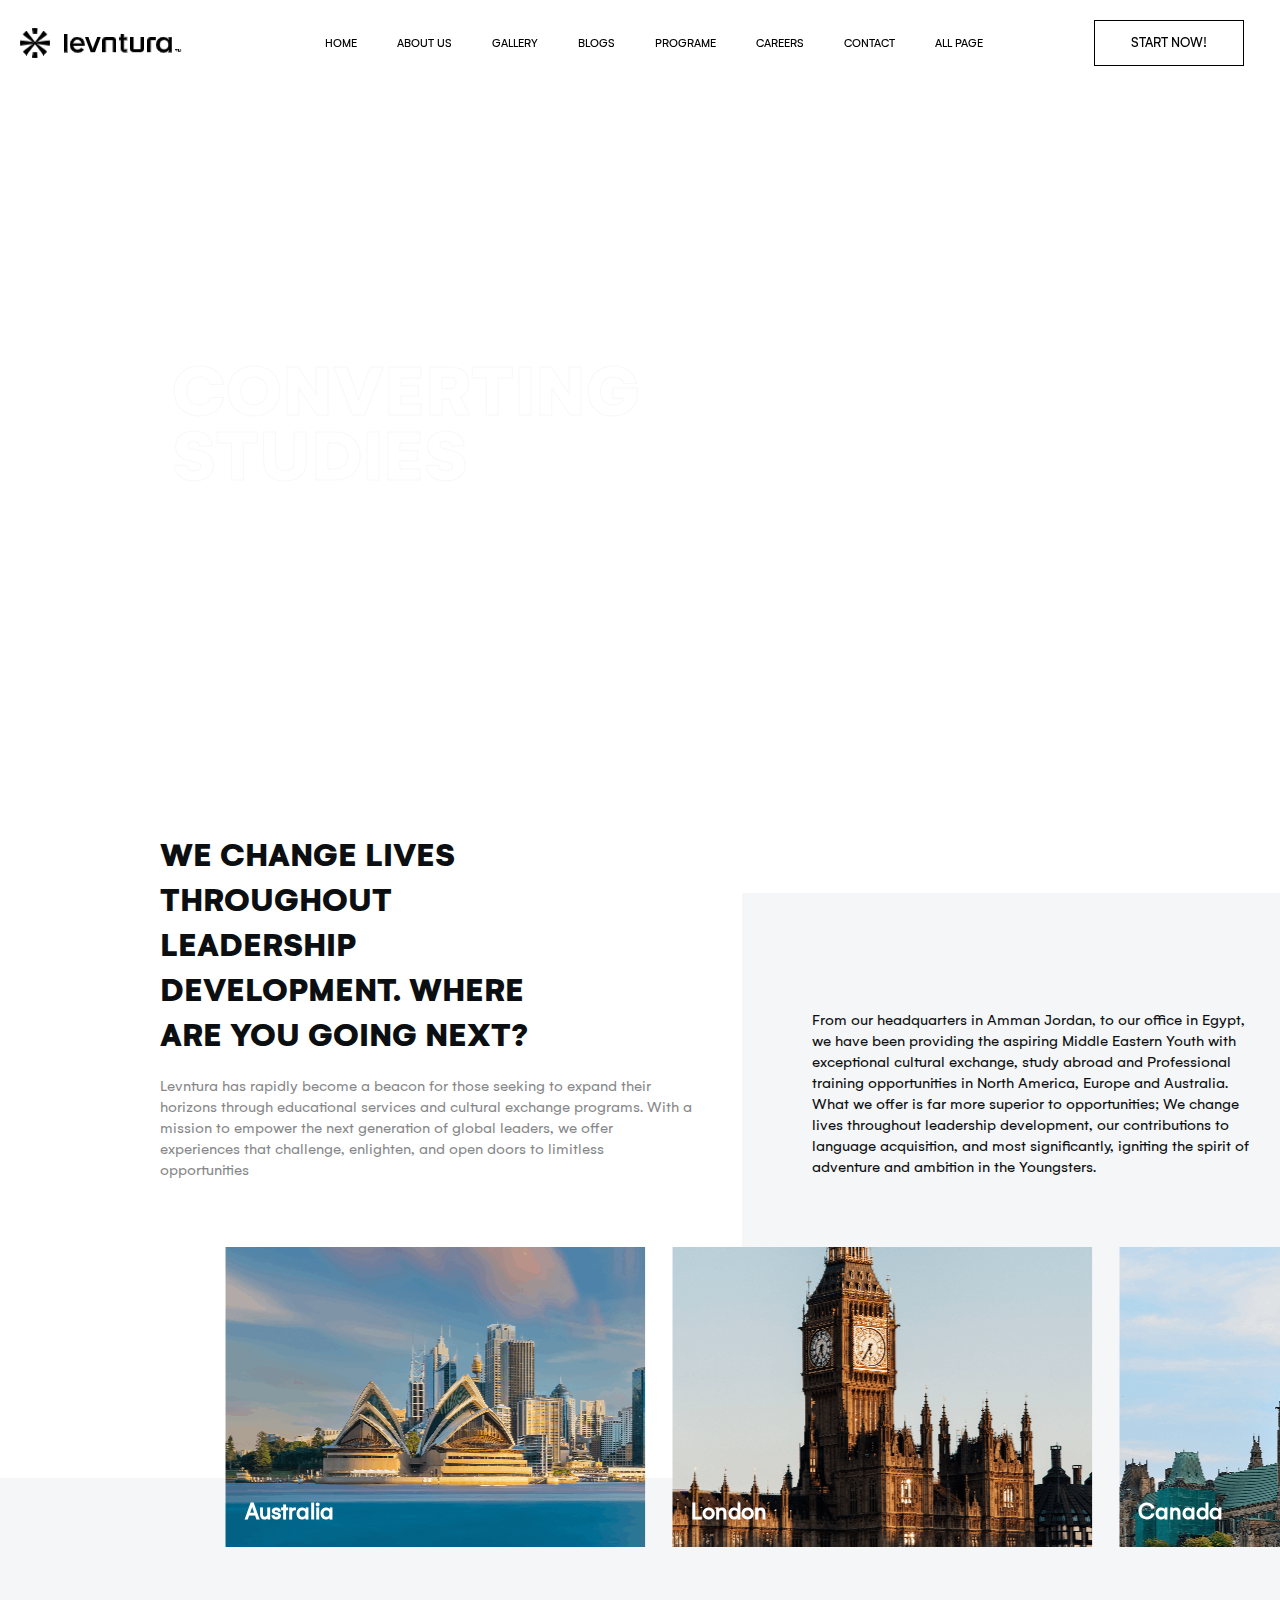
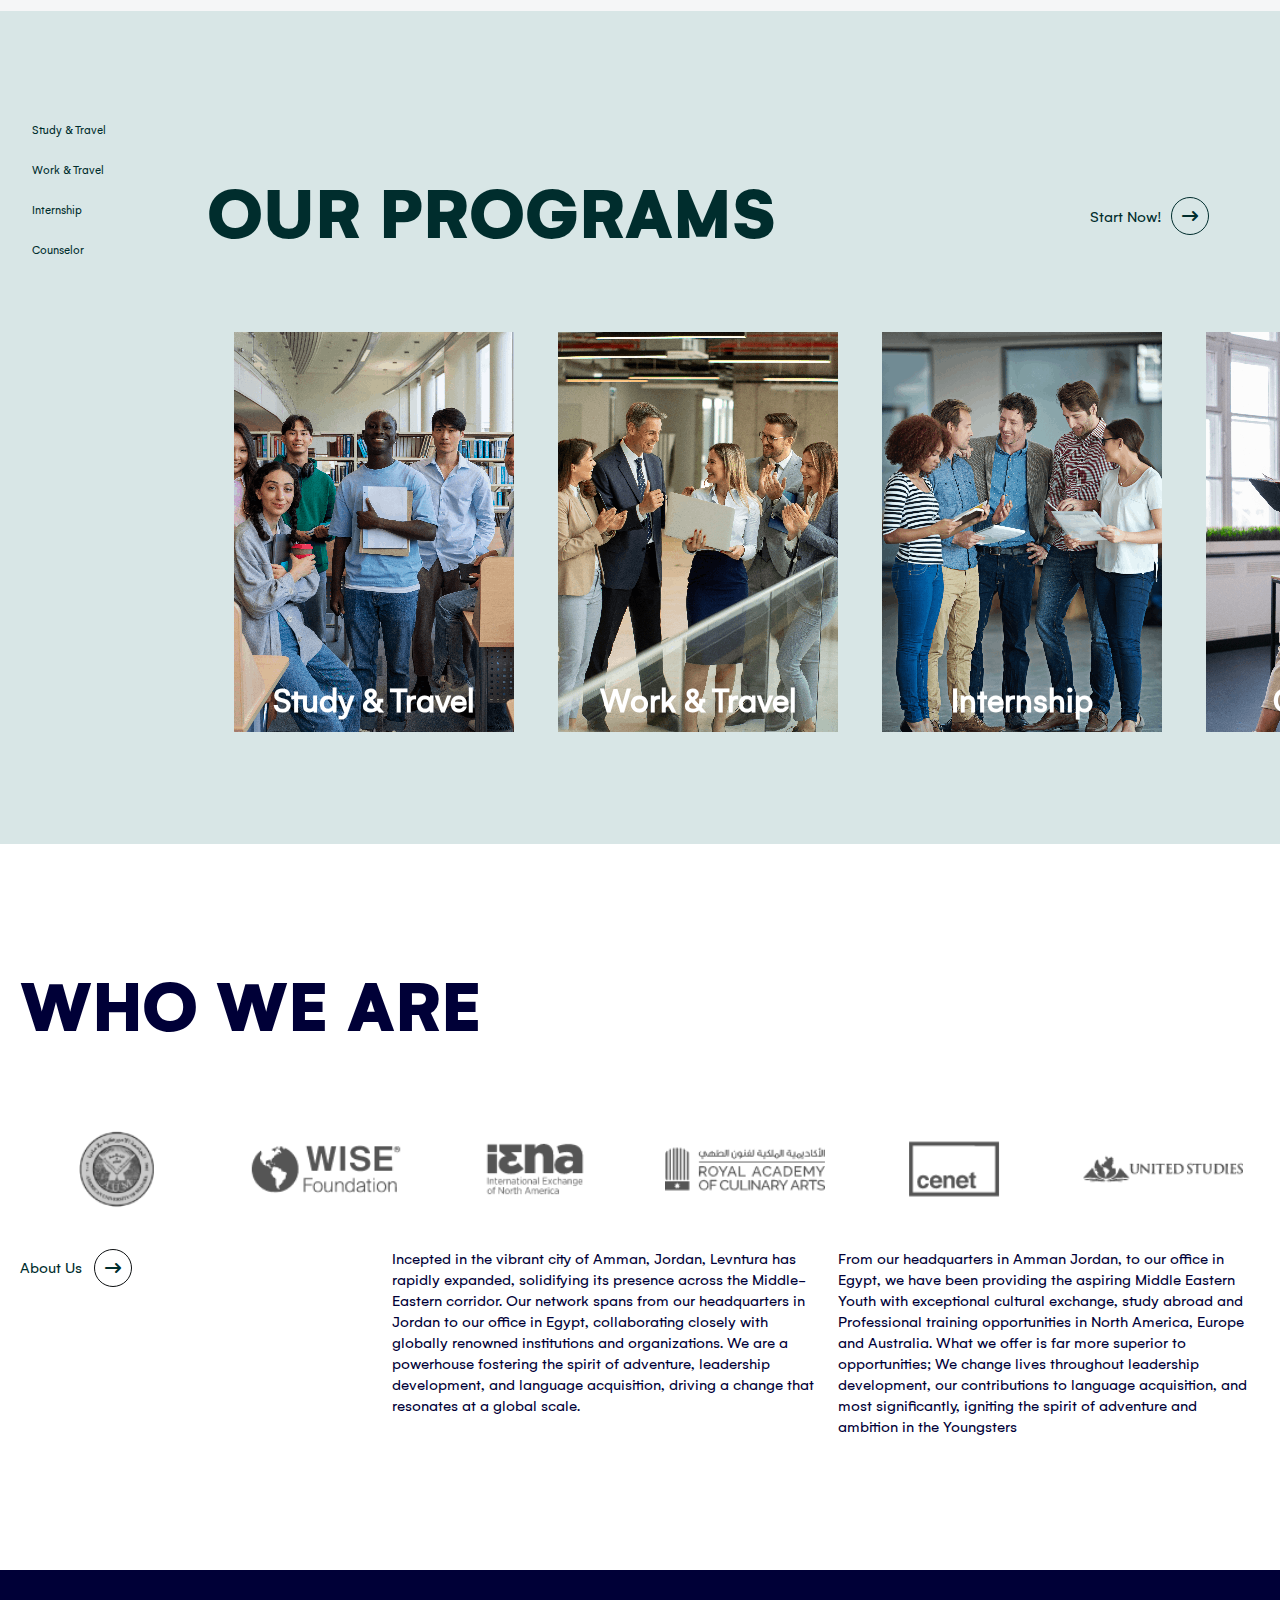
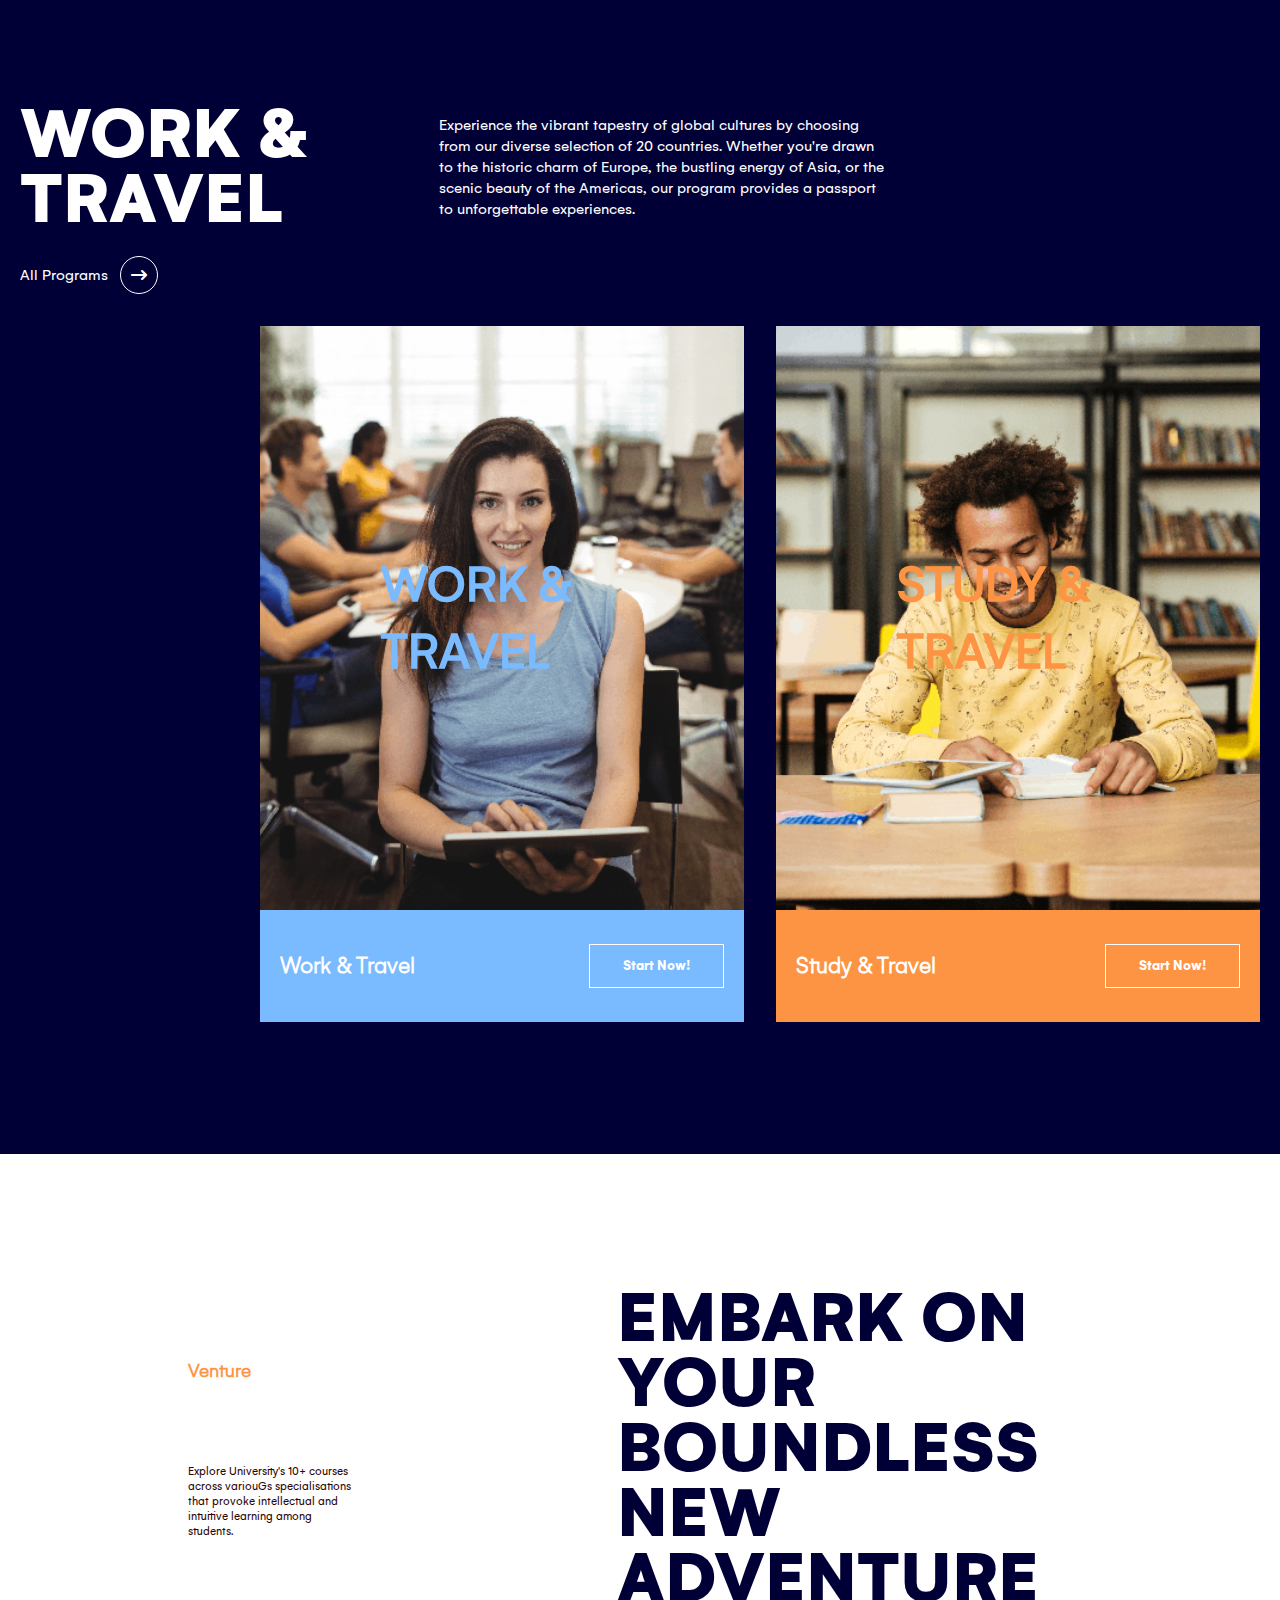
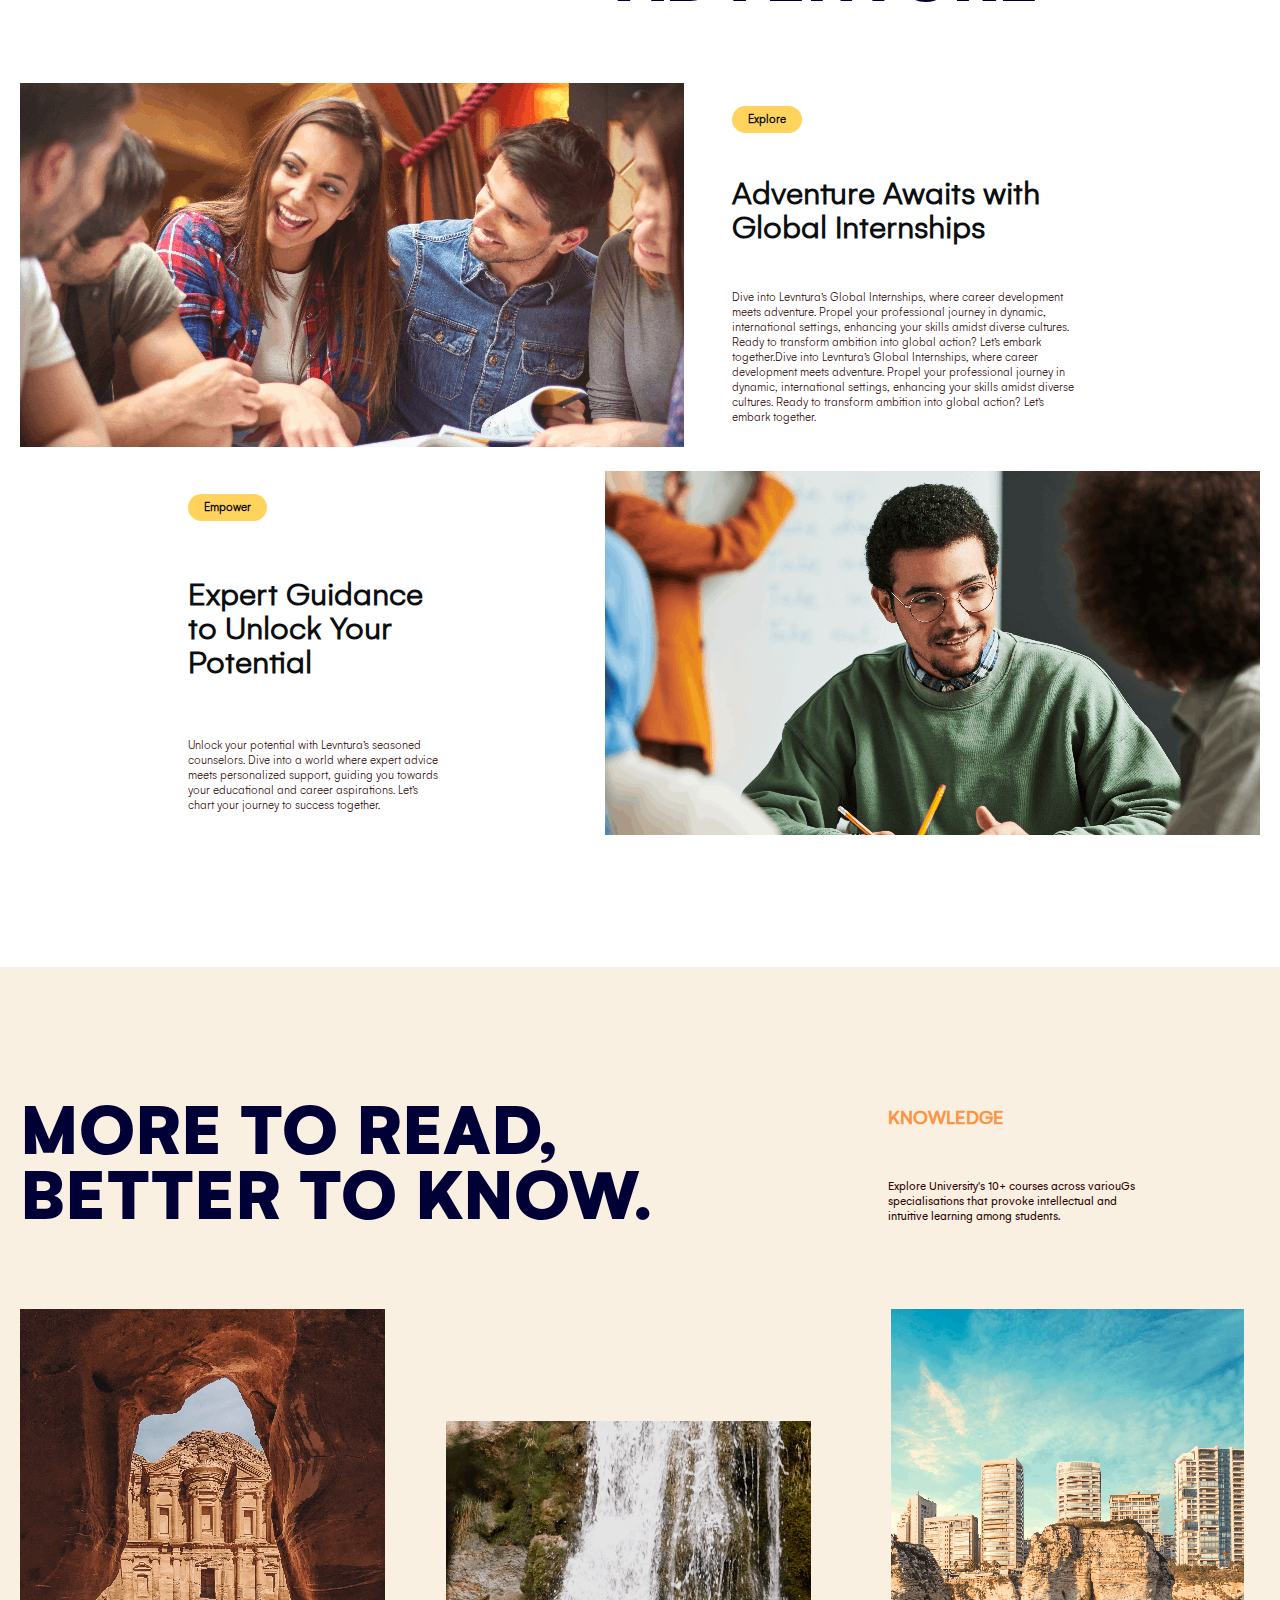
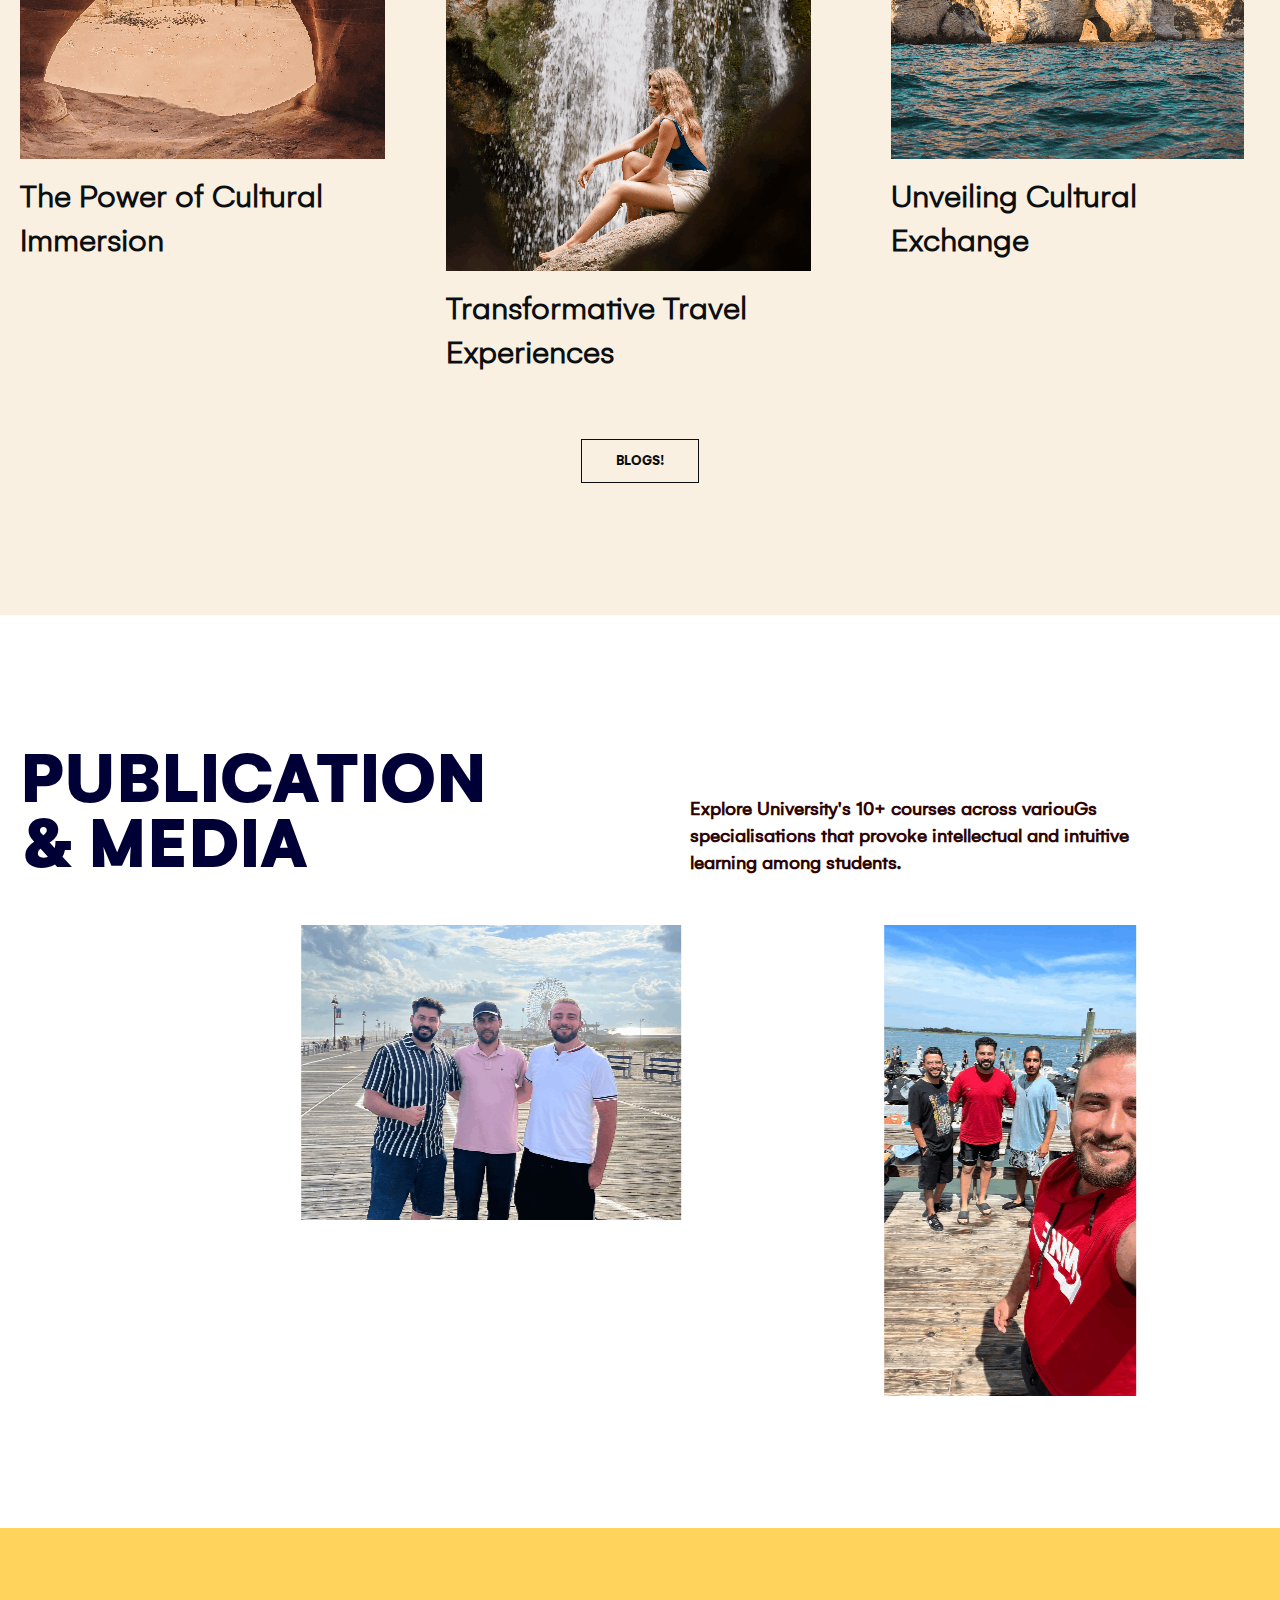
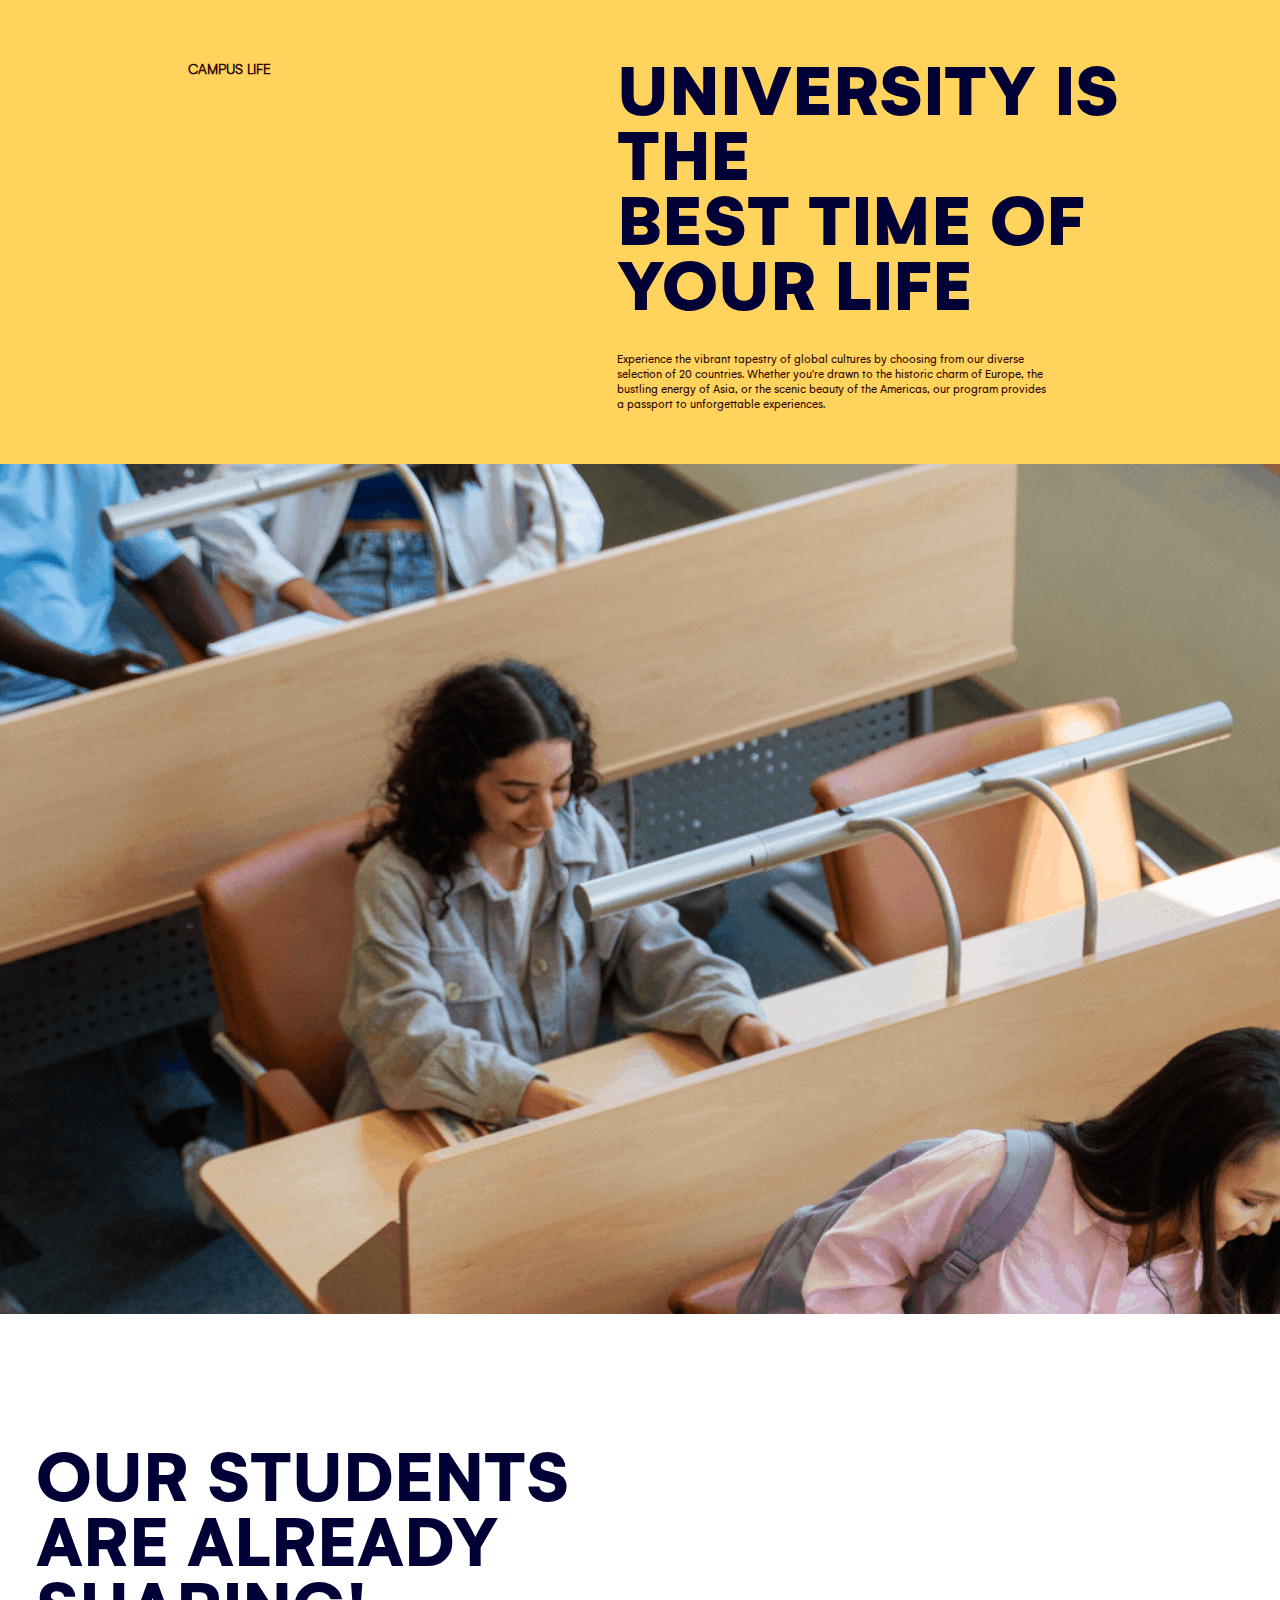
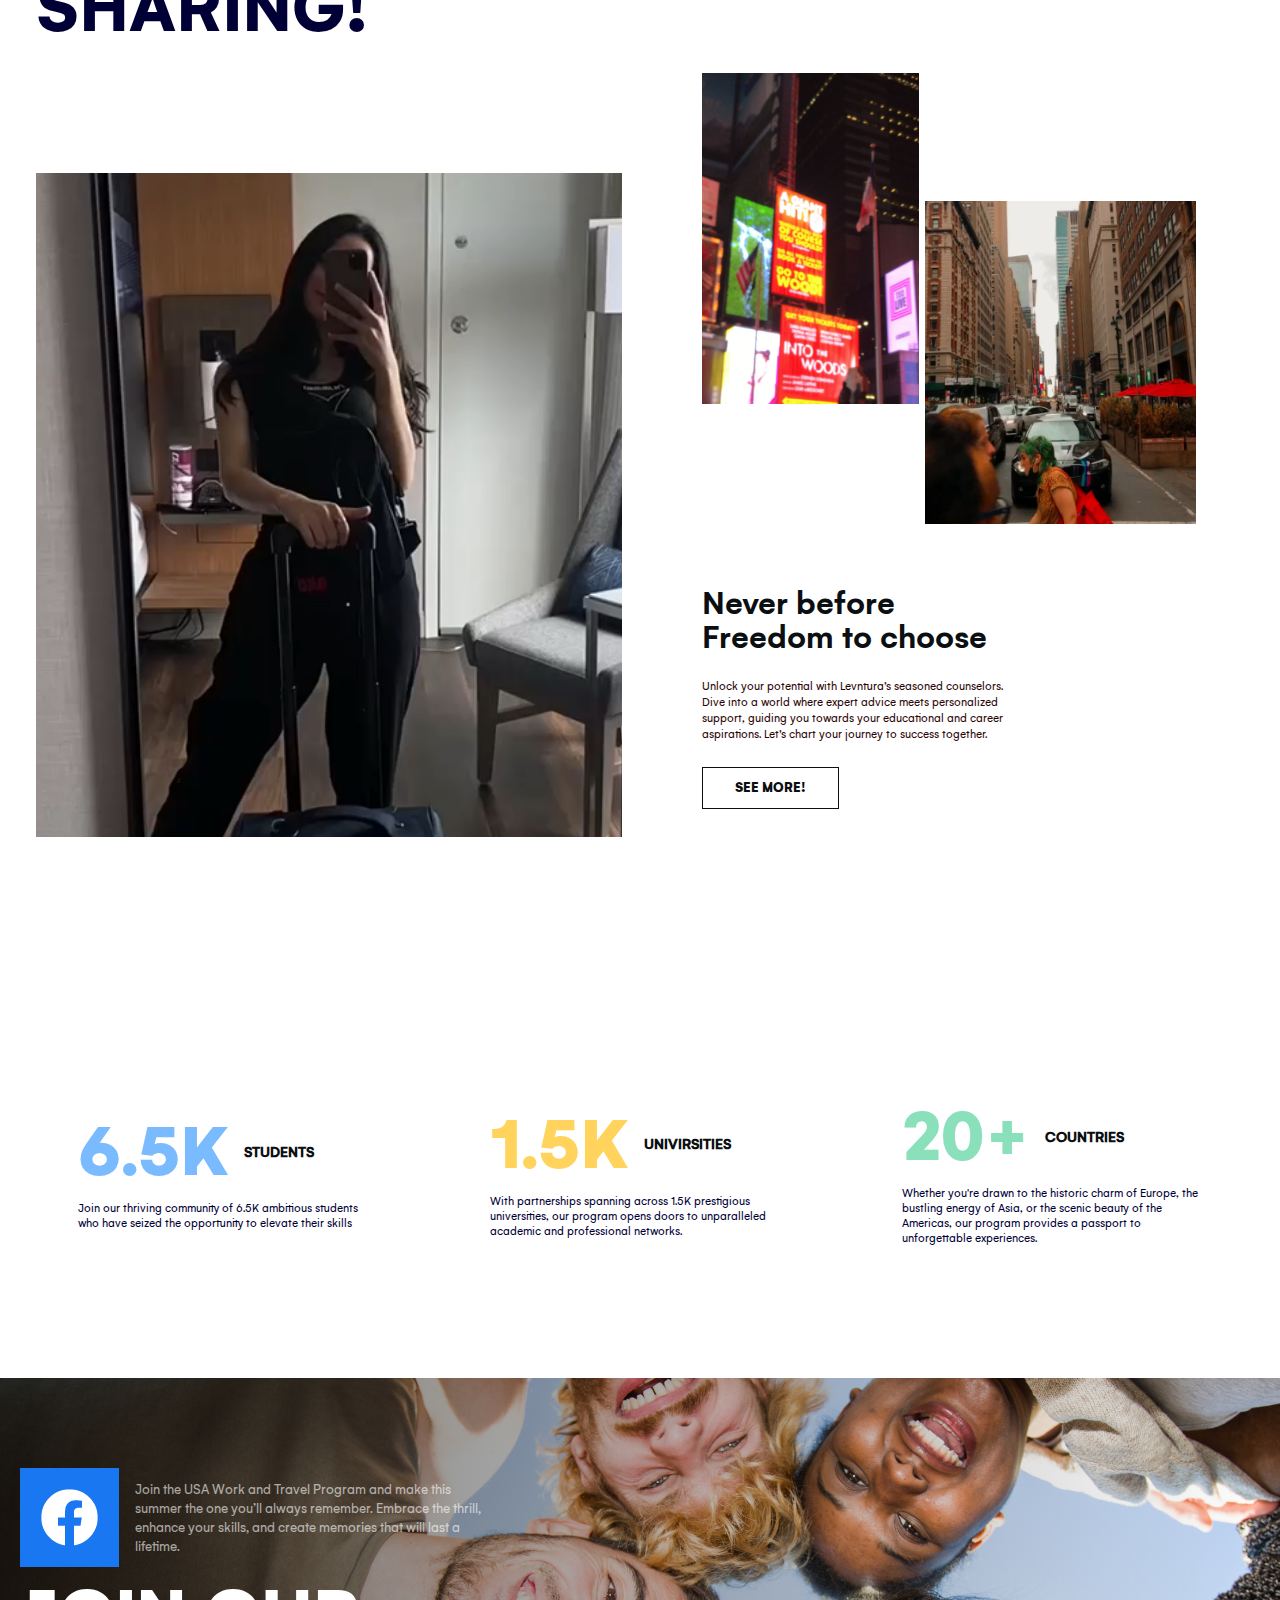
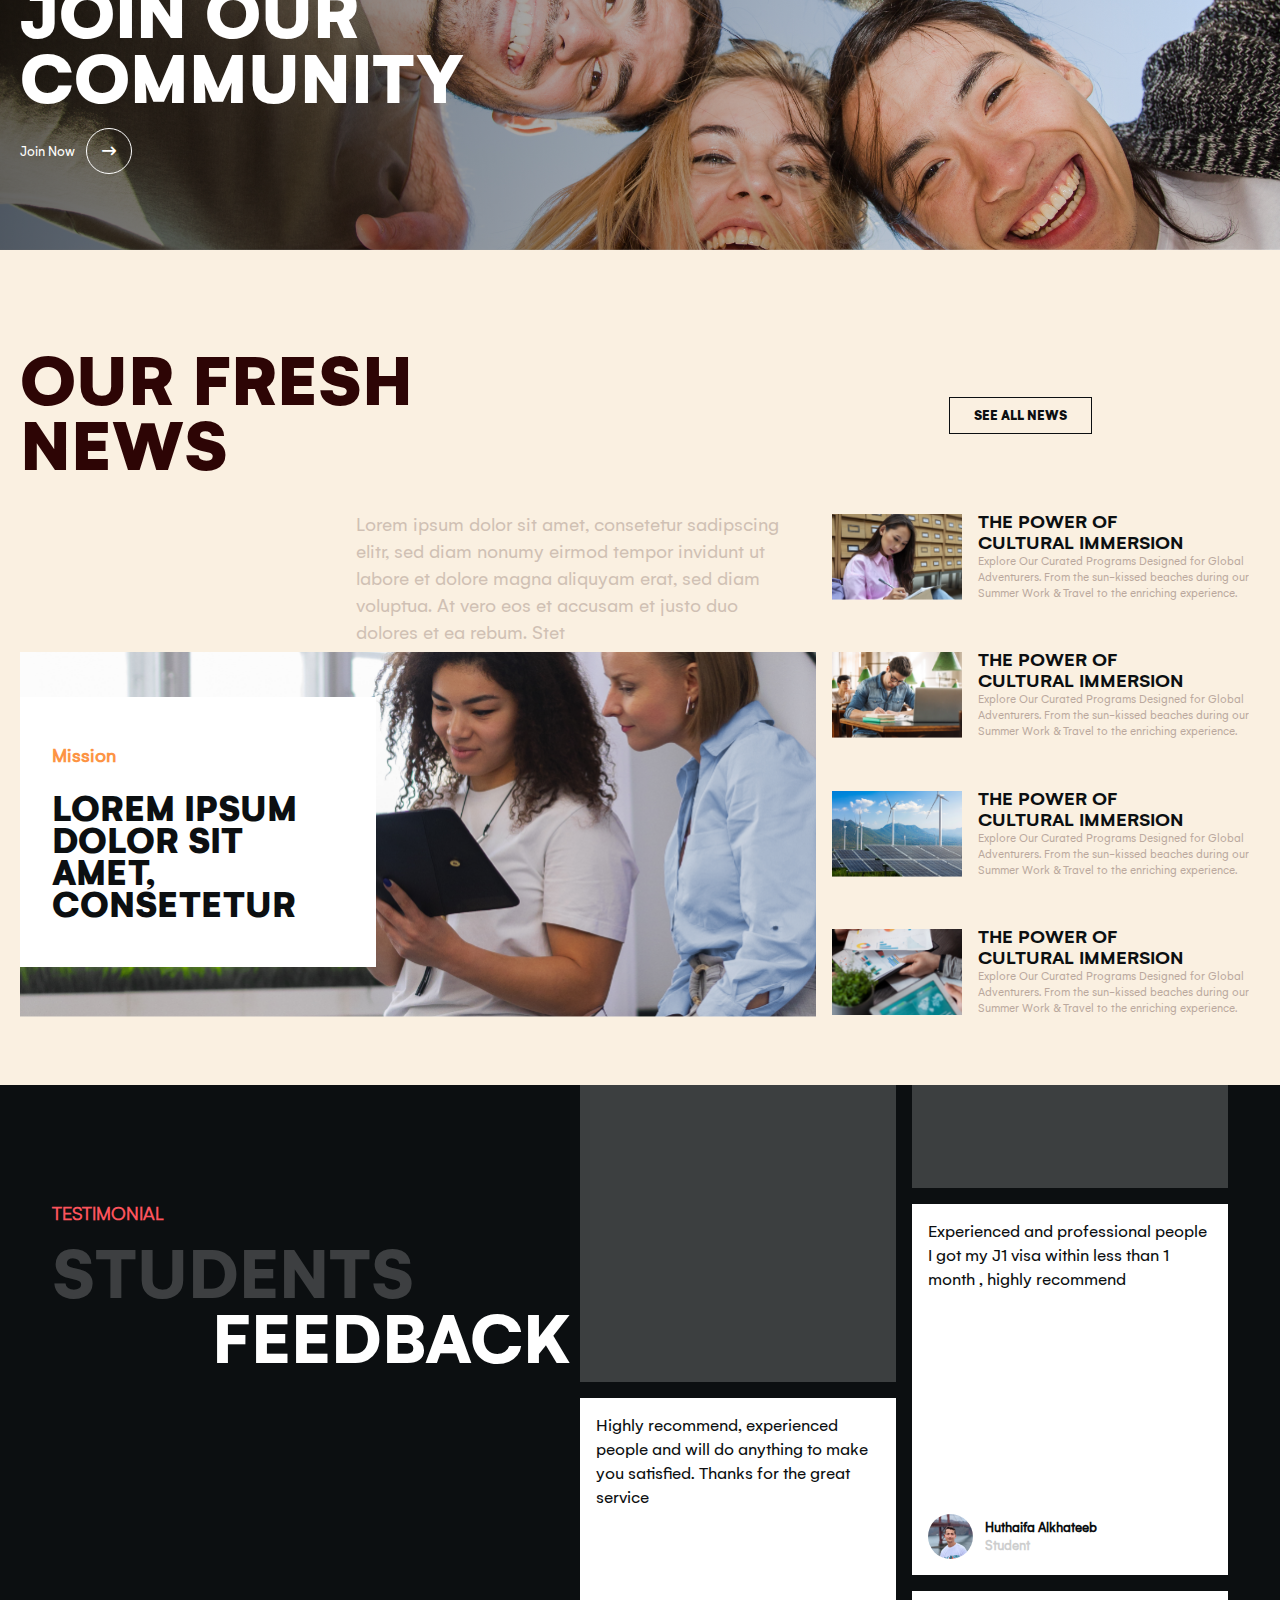
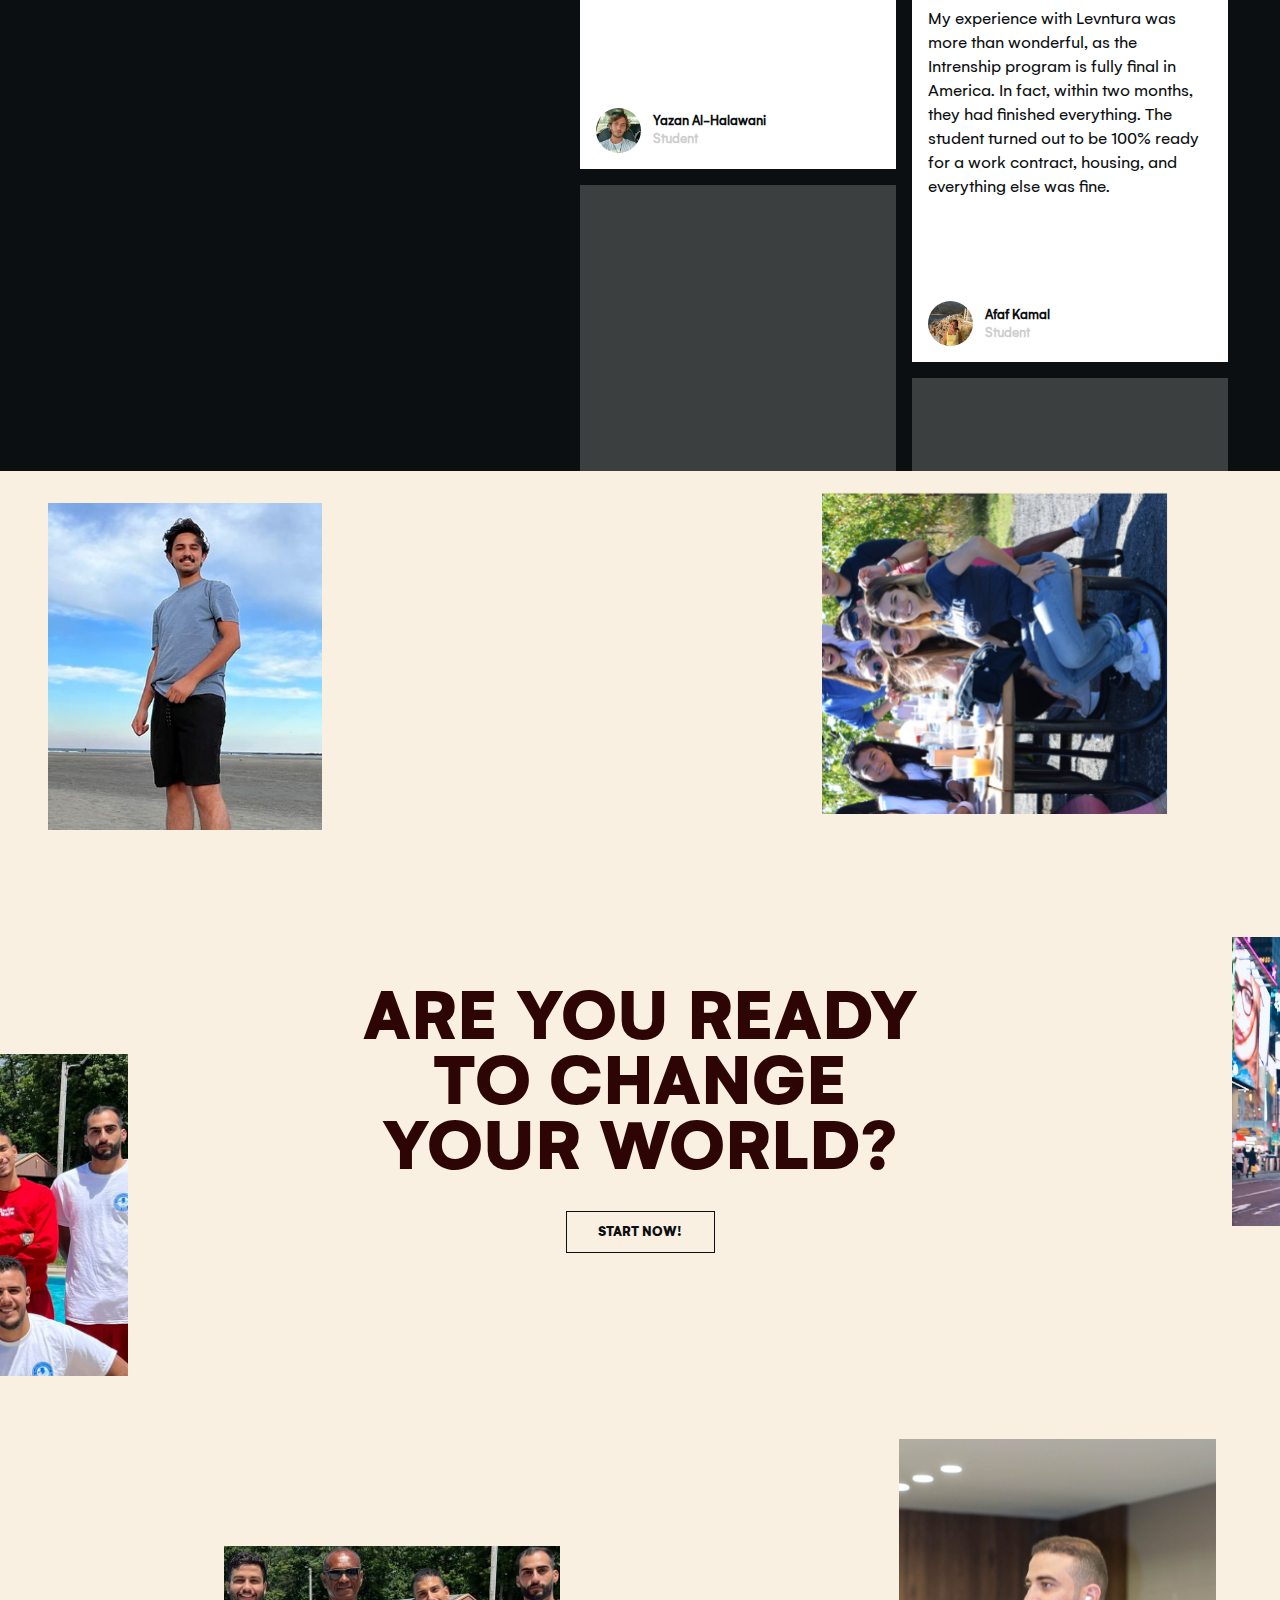
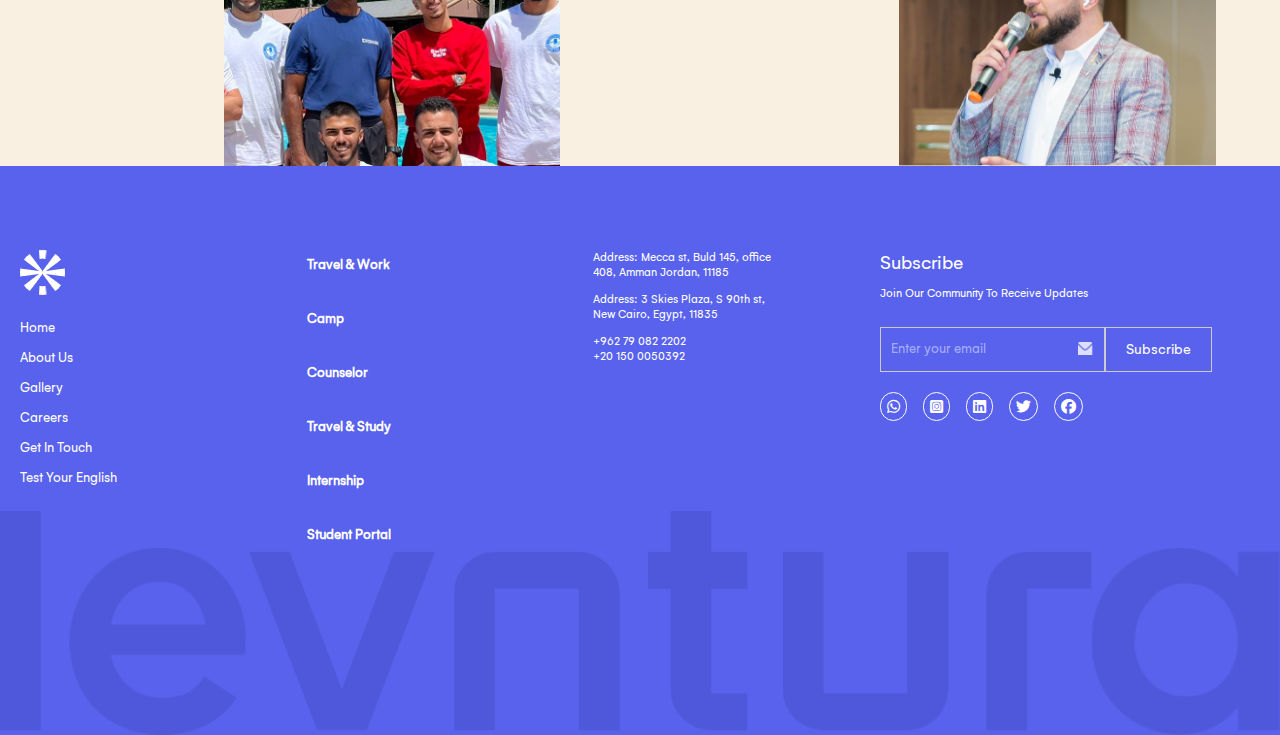
==== commit 12b8a2ed: "home page done" ====
--- a/index.html
+++ b/index.html
@@ -485,7 +485,7 @@
         <div class="knowledge__content">
           <div class="knowledge_heading">
             <div class="large_title">
-              <h1 class="mv_hidden">MORE TO READ, BETTER TO KNOW.</h1>
+              <h1 class="mv_hidden">MORE TO READ, <br> BETTER TO KNOW.</h1>
             </div>
 
             <div class="small_title">
@@ -616,7 +616,7 @@
           </div>
 
           <div class="campus_heading_large">
-            <h1>UNIVERSITY IS THE BEST TIME OF YOUR LIFE</h1>
+            <h1>UNIVERSITY IS THE <br> BEST TIME OF YOUR LIFE</h1>
 
             <p>
               Experience the vibrant tapestry of global cultures by choosing
@@ -789,8 +789,8 @@
         </div>
 
         <div class="join_fb_level_three">
-          <div class="btn-area">
-            <a href="services.html" class="btn ab-btn">Join Now
+          <div class="btn-area fb_join_btn">
+            <a href="" class="btn ab-btn join_fb_btn">Join Now
               <i class="fa-solid fa-arrow-right-long inner-arrow"></i></a>
           </div>
         </div>
@@ -977,6 +977,8 @@
               </div>
             </div>
           </div>
+
+          
           <div class="card__container pc_hidden swiper">
             <div class="review_card">
               <div class="swiper-wrapper">
@@ -1113,22 +1115,23 @@
 
           <div class="service_items">
             <h3>
-              Travel & <br />
+              Travel & 
               Work
             </h3>
             <h3>
-              Camp <br />
+              Camp 
+            </h3>
+
+            <h3>
               Counselor
             </h3>
             <h3>
-              Travel & <br />
-              Study
+              Travel & Study
             </h3>
             <h3>Internship</h3>
 
-            <h3>Student</h3>
-
-            <h3>Portal</h3>
+            <h3>Student Portal</h3>
+
           </div>
 
           <div class="contact_info">
--- a/assets/css/style.css
+++ b/assets/css/style.css
@@ -660,7 +660,7 @@
 /* ------------ White Bg Card ------------------- */
 
 .card__text {
-  width: 680px;
+  width: 58%;
   height: 693px;
   background-color: var(--white);
   padding: 3rem;
@@ -732,7 +732,7 @@
   transition: margin-left 1s ease, width 1s ease;
 }
 
-.swiper-container-two{
+.swiper-container-two, .card__container_three{
   width: calc(100% - 200px);
   margin-left: 220px !important;
   transition: margin-left 1s ease, width 1s ease;
@@ -1305,12 +1305,13 @@
   -webkit-box-pack: justify;
   -ms-flex-pack: justify;
   justify-content: space-between;
+  gap: 2rem;
 }
 
 .knowledge_heading h1 {
   font-size: var(--h1);
   font-family: var(--gelion-black);
-  width: 70%;
+  width: 100%;
   color: var(--bg-two);
   line-height: 65px;
 }
@@ -1328,6 +1329,7 @@
   -ms-flex-direction: column;
   flex-direction: column;
   gap: 3rem;
+  width: 30%;
 }
 
 .knowledge_heading .small_title h4 {
@@ -1338,7 +1340,7 @@
 .knowledge_heading .small_title p {
   font-size: var(--link);
   color: #2d0505;
-  width: 50%;
+  width: 70%;
 }
 
 .pc_hidden {
@@ -1355,7 +1357,8 @@
   -webkit-box-pack: center;
   -ms-flex-pack: center;
   justify-content: center;
-  margin-top: -5rem;
+  gap: 1rem;
+  margin-top: -2rem;
 }
 
 .knowledge_image_content .image_box:nth-child(2n) {
@@ -1450,9 +1453,8 @@
   margin-top: 3rem;
 }
 
-.card__container_two {
+.card__container_three {
   width: 120% !important;
-  margin-left: 0;
 }
 
 .media_card .media__image img {
@@ -1480,9 +1482,12 @@
   margin-left: 168px;
 }
 
-.campus_heading .campus_heading_small,
+.campus_heading .campus_heading_small {
+  width: 40%;
+}
+
 .campus_heading .campus_heading_large {
-  width: 50%;
+  width: 60%;
 }
 
 .campus_heading .campus_heading_small h5 {
@@ -1496,7 +1501,7 @@
   font-family: var(--gelion-black);
   color: var(--bg-two);
   line-height: 65px;
-  width: 90%;
+  width: 100%;
 }
 
 .campus_heading .campus_heading_large p {
@@ -1541,6 +1546,7 @@
   -ms-flex-pack: center;
   justify-content: center;
   gap: 5rem;
+  position: relative;
 }
 
 .share_images .left_part,
@@ -1576,7 +1582,7 @@
 
 .right_part .middle_part .img_part {
   margin-bottom: 1rem;
-  width: 33%;
+  width: 40%;
   height: 482px;
 }
 
@@ -1631,7 +1637,7 @@
 
 .right_part .left-part {
   position: absolute;
-  width: 40%;
+  width: 50%;
   height: 376px;
   right: 3rem;
   top: 8rem;
@@ -1891,9 +1897,9 @@
 .join_fb_content {
   display: flex;
   flex-direction: column;
-  align-items: start;
+  align-items: flex-start;
   justify-content: center;
-  padding-top: 90px;
+  padding-top: 90px !important;
 }
 
 .join_fb_level_one {
@@ -2091,7 +2097,7 @@
   justify-content: center;
   margin: 0 auto;
   width: 100%;
-  height: 1000px;
+  height: 1295px;
 }
 
 .showcase_heading {
@@ -2161,8 +2167,8 @@
 }
 
 .image_post .top_one {
-  left: 0rem;
-  top: 0rem;
+  left: 3rem;
+  top: 2rem;
   width: 274px;
   height: 327px;
 }
@@ -2170,20 +2176,20 @@
 .image_post .top_two {
   position: absolute;
   right: 7rem;
-  top: 1rem;
+  top: 0rem;
   width: 346px;
   height: 343px;
 }
 
 .image_post .center_one {
-  left: -8rem;
-  top: 40%;
+  left: -13rem;
+  top: 45%;
   width: 336px;
   height: 322px;
 }
 
 .image_post .center_two {
-  right: -5rem;
+  right: -13rem;
   top: 36%;
   width: 256px;
   height: 289px;
@@ -2191,13 +2197,13 @@
 
 .image_post .bottom_one {
   bottom: 0;
-  left: 22rem;
+  left: 14rem;
   width: 336px;
   height: 220px;
 }
 
 .image_post .bottom_two {
-  right: 12rem;
+  right: 4rem;
   bottom: 0;
   width: 317px;
   height: 327px;
@@ -2206,9 +2212,9 @@
 /* --------------------------- Footer --------------------- */
 
 .footer {
-  padding-top: 5rem;
+  padding-top: 4rem;
   padding-bottom: 12rem;
-  height: 100%;
+  height: 569px;
   width: 100%;
   background-color: var(--footer-bg);
   position: relative;
@@ -2262,7 +2268,8 @@
 
 .footer_content .service_items h3 {
   font-size: 14px;
-  font-family: var(--gelion-light);
+  line-height: 30px;
+  font-family: var(--gelion-regular);
 }
 
 .footer_content .contact_info {
--- a/assets/css/responsive.css
+++ b/assets/css/responsive.css
@@ -52,8 +52,13 @@
 }
 
 @media screen and (max-width: 1400px) {
-  .header, .home {
+  .header,
+  .home {
     padding: 20px 20px;
+  }
+
+  .container {
+    padding: 20px;
   }
 }
 
@@ -82,9 +87,263 @@
     padding-left: 15%;
     padding-right: 2rem;
   }
+
+  .home__content {
+    padding-left: 132px;
+  }
 }
 
 @media screen and (max-width: 1200px) {
+  .title {
+    font-size: var(--link);
+    position: relative;
+    left: 2rem;
+    display: -webkit-box;
+    display: -ms-flexbox;
+    display: flex;
+    -webkit-box-orient: horizontal;
+    -webkit-box-direction: normal;
+    -ms-flex-direction: row;
+    flex-direction: row;
+    margin-left: -1rem;
+    gap: 55px;
+  }
+
+  .title_part {
+    display: -webkit-box;
+    display: -ms-flexbox;
+    display: flex;
+    gap: 25px;
+  }
+
+  .small__heading {
+    -webkit-box-orient: vertical;
+    -webkit-box-direction: normal;
+    -ms-flex-direction: column;
+    flex-direction: column;
+    -webkit-box-align: self-start;
+    -ms-flex-align: self-start;
+    align-items: self-start;
+    gap: 1rem;
+  }
+  .small__heading .title {
+    -webkit-box-ordinal-group: 3;
+    -ms-flex-order: 2;
+    order: 2;
+  }
+
+  .main_heading {
+    margin-top: 0rem;
+    width: 100%;
+    gap: 5rem;
+  }
+
+  /* ----------------------- Section Four ------------------------- */
+  .work__heading__btn .work_heading {
+    width: 100%;
+  }
+
+  .image_container {
+    -webkit-box-pack: center;
+    -ms-flex-pack: center;
+    justify-content: center;
+    gap: 1rem;
+  }
+
+  .image_container .image__box .image__title {
+    width: 100%;
+  }
+
+  .image_container .image__box .image__title h1 {
+    font-size: 30px;
+  }
+
+  /* ----------------------- Section Five ------------------------- */
+  .venture_heading .left_side {
+    width: 40%;
+  }
+
+  .venture_heading .right_side {
+    width: 60%;
+  }
+
+  .venture_heading h1 {
+    font-size: 56px;
+    width: 100%;
+    line-height: 56px;
+  }
+
+  .venture_heading p {
+    width: 60%;
+  }
+
+  .venture_top .venture_details,
+  .venture_down .venture_details {
+    width: 70%;
+    height: 319px;
+    padding: 0 1rem;
+  }
+
+  .venture_top .venture_details h2,
+  .venture_down .venture_details h2 {
+    width: 70%;
+  }
+
+  .venture_down .venture_details {
+    padding-left: 0rem;
+  }
+
+  /*----------------------- Section Six / Blogs ---------------------- */
+  .knowledge_heading h1 {
+    width: 90%;
+    line-height: 65px;
+  }
+
+  .knowledge_image_content .image_box h2 {
+    width: 100%;
+  }
+
+  .knowledge_heading .small_title p {
+    width: 90%;
+  }
+
+  /* ------------------------------ Section Eight --------------------------- */
+
+  .campus_heading .campus_heading_small {
+    width: 40%;
+  }
+
+  .campus_heading .campus_heading_large {
+    width: 60%;
+  }
+  .campus_heading .campus_heading_large h1 {
+    width: 85%;
+  }
+  /* --------------------------- Section nine --------------------- */
+  .right_part .middle_part .img_part {
+    margin-bottom: 1rem;
+    width: 45%;
+    height: 340px;
+  }
+
+  .right_part .left-part {
+    width: 40%;
+    height: 376px;
+    right: 0rem;
+  }
+
+  .share_images {
+    gap: 1.2rem;
+  }
+
+  /* -----------------------Counter Section ------------------- */
+  .counter_content {
+    gap: 1rem;
+  }
+
+  /* --------------------------- Section Ten --------------------- */
+  .testimonial_content .left_content h1 {
+    font-size: 56px;
+    line-height: 56px;
+  }
+
+  .testimonial_content .left_content h1 .white {
+    margin-left: 3rem;
+  }
+
+  .testimonial_content .right_content,
+  .testimonial_content .left_content {
+    width: 100%;
+  }
+
+  /* --------------------------- Section Eleven --------------------- */
+  .image_showcase {
+    height: 1300px;
+  }
+
+  .showcase_heading h1 {
+    width: 90%;
+  }
+
+  .images .top_one {
+    left: 1rem;
+    top: 2rem;
+  }
+
+  .images .top_two {
+    right: 3rem;
+    top: 1rem;
+  }
+
+  .images .center_one {
+    left: -8rem;
+    top: 40%;
+  }
+
+  .images .center_two {
+    right: -5rem;
+    top: 36%;
+  }
+
+  .images .bottom_one {
+    bottom: 0;
+    left: 5rem;
+  }
+
+  .images .bottom_two {
+    right: 3rem;
+    bottom: 0;
+  }
+
+  /* --------------------------------------- About Page Start ----------------------------------------------- */
+  .about_article {
+    width: 83%;
+  }
+
+  .venture_images {
+    width: 100%;
+  }
+
+  .venture_card__image {
+    position: relative;
+    width: 100%;
+    height: 400px;
+  }
+
+  /* --------------------------------------- Gallery Page Start ----------------------------------------------- */
+
+  .gallery_hedings h1 {
+    width: 70%;
+  }
+
+  .gallery_hedings p {
+    width: 60%;
+  }
+
+  .all_programs_hero {
+    height: 451px;
+  }
+
+  .container .program_title {
+    margin-left: 0px;
+  }
+
+  .news_box_left {
+    width: 55%;
+  }
+
+  .news_box_right {
+    width: 45%;
+  }
+
+  .news_box_left .news_box_article {
+    width: 75%;
+    margin-left: 110px;
+    padding-bottom: 10px;
+  }
+}
+
+@media screen and (max-width: 1100px) {
   .card__text {
     width: 500px;
     height: 693px;
@@ -94,235 +353,12 @@
     top: -8rem;
     z-index: -1;
   }
-
-  .title {
-    font-size: var(--link);
-    position: relative;
-    left: 2rem;
-    display: -webkit-box;
-    display: -ms-flexbox;
-    display: flex;
-    -webkit-box-orient: horizontal;
-    -webkit-box-direction: normal;
-    -ms-flex-direction: row;
-    flex-direction: row;
-    margin-left: -1rem;
-    gap: 55px;
-  }
-
-  .title_part {
-    display: -webkit-box;
-    display: -ms-flexbox;
-    display: flex;
-    gap: 25px;
-  }
-
-  .small__heading {
-    -webkit-box-orient: vertical;
-    -webkit-box-direction: normal;
-    -ms-flex-direction: column;
-    flex-direction: column;
-    -webkit-box-align: self-start;
-    -ms-flex-align: self-start;
-    align-items: self-start;
-    gap: 1rem;
-  }
-  .small__heading .title {
-    -webkit-box-ordinal-group: 3;
-    -ms-flex-order: 2;
-    order: 2;
-  }
-
-  .main_heading {
-    margin-top: 0rem;
-    width: 100%;
-    gap: 5rem;
-  }
-
-  /* ----------------------- Section Four ------------------------- */
-  .work__heading__btn .work_heading {
-    width: 100%;
-  }
-
-  .image_container {
-    -webkit-box-pack: center;
-    -ms-flex-pack: center;
-    justify-content: center;
-    gap: 1rem;
-  }
-
-  .image_container .image__box .image__title {
-    width: 100%;
-  }
-
-  .image_container .image__box .image__title h1 {
-    font-size: 30px;
-  }
-
-  /* ----------------------- Section Five ------------------------- */
+  .home__content {
+    padding-left: 20px;
+  }
+
   .venture_heading .left_side {
-    width: 40%;
-  }
-
-  .venture_heading .right_side {
-    width: 60%;
-  }
-
-  .venture_heading h1 {
-    font-size: 56px;
-    width: 100%;
-    line-height: 56px;
-  }
-
-  .venture_heading p {
-    width: 60%;
-  }
-
-  .venture_top .venture_details,
-  .venture_down .venture_details {
-    width: 70%;
-    height: 319px;
-    padding: 0 1rem;
-  }
-
-  .venture_top .venture_details h2,
-  .venture_down .venture_details h2 {
-    width: 70%;
-  }
-
-  .venture_down .venture_details {
-    padding-left: 0rem;
-  }
-
-  /*----------------------- Section Six / Blogs ---------------------- */
-  .knowledge_heading h1 {
-    width: 90%;
-    line-height: 65px;
-  }
-
-  .knowledge_image_content .image_box h2 {
-    width: 100%;
-  }
-
-  .knowledge_heading .small_title p {
-    width: 90%;
-  }
-
-  /* ------------------------------ Section Eight --------------------------- */
-
-  .campus_heading .campus_heading_small {
-    width: 40%;
-  }
-
-  .campus_heading .campus_heading_large {
-    width: 60%;
-  }
-  .campus_heading .campus_heading_large h1 {
-    width: 85%;
-  }
-  /* --------------------------- Section nine --------------------- */
-  .right_part .middle_part .img_part {
-    margin-bottom: 1rem;
-    width: 45%;
-    height: 340px;
-  }
-
-  .right_part .left-part {
-    width: 40%;
-    height: 376px;
-    right: 0rem;
-  }
-
-  .share_images {
-    gap: 1.2rem;
-  }
-
-  /* -----------------------Counter Section ------------------- */
-  .counter_content {
-    gap: 1rem;
-  }
-
-  /* --------------------------- Section Ten --------------------- */
-  .testimonial_content .left_content h1 {
-    font-size: 56px;
-    line-height: 56px;
-  }
-
-  .testimonial_content .left_content h1 .white {
-    margin-left: 3rem;
-  }
-
-  .testimonial_content .right_content,
-  .testimonial_content .left_content {
-    width: 100%;
-  }
-
-  /* --------------------------- Section Eleven --------------------- */
-  .image_showcase {
-    height: 1300px;
-  }
-
-  .showcase_heading h1 {
-    width: 90%;
-  }
-
-  .images .top_one {
-    left: 1rem;
-    top: 2rem;
-  }
-
-  .images .top_two {
-    right: 3rem;
-    top: 1rem;
-  }
-
-  .images .center_one {
-    left: -8rem;
-    top: 40%;
-  }
-
-  .images .center_two {
-    right: -5rem;
-    top: 36%;
-  }
-
-  .images .bottom_one {
-    bottom: 0;
-    left: 5rem;
-  }
-
-  .images .bottom_two {
-    right: 3rem;
-    bottom: 0;
-  }
-
-  /* --------------------------------------- About Page Start ----------------------------------------------- */
-  .about_article {
-    width: 83%;
-  }
-
-  .venture_images {
-    width: 100%;
-  }
-
-  .venture_card__image {
-    position: relative;
-    width: 100%;
-    height: 400px;
-  }
-
-  /* --------------------------------------- Gallery Page Start ----------------------------------------------- */
-
-  .gallery_hedings h1 {
-    width: 70%;
-  }
-
-  .gallery_hedings p {
-    width: 60%;
-  }
-
-  .all_programs_hero {
-    height: 451px;
+    margin-left: 20px;
   }
 }
 
@@ -375,6 +411,18 @@
 
   .apply_content_right {
     padding: 0 1rem;
+  }
+
+  .campus_heading .campus_heading_small {
+    width: 20%;
+  }
+  
+  .campus_heading .campus_heading_large {
+    width: 80%;
+  }
+
+  .campus_heading {
+    margin-left: 1rem;
   }
 }
 
@@ -440,9 +488,18 @@
     max-width: 400px;
   }
 
-  .fb_group_content .group_left h1{
+  .fb_group_content .group_left h1 {
     font-size: 54px;
     line-height: 54px;
+  }
+
+  .image_box_card h2 {
+    font-size: 30px;
+    line-height: 28px;
+  }
+
+  .news_box_right_card_titles {
+    width: 100%;
   }
 }
 
@@ -520,14 +577,15 @@
   .blog_content .blog_title h1,
   .faq-right h1,
   .showcase_heading_left h1,
-  .section_six_title h1 {
+  .section_six_title h1,
+  .join_fb_level_two h1 {
     font-size: 58px;
     text-transform: uppercase;
     line-height: 58px;
     width: 100%;
   }
 
-  .blog_content .blog_title h1{
+  .blog_content .blog_title h1 {
     text-align: center;
   }
 
@@ -613,6 +671,26 @@
     gap: 1rem;
   }
 
+  .level_two_news_box {
+    flex-direction: column;
+    gap: 1rem;
+  }
+
+  .news_box_left,
+  .news_box_right {
+    width: 100%;
+  }
+
+  .news_box_right_card{
+    width: 48%;
+  }
+
+  .news_box_right {
+    flex-direction: row;
+    flex-wrap: wrap;
+    padding-top: 2rem;
+  }
+
   /* --------------------------- Section Eleven --------------------- */
 
   .showcase_heading h1 {
@@ -654,6 +732,8 @@
 
   .footer {
     padding: 2.5rem 0;
+    height: 100%;
+    padding-bottom: 6rem;
   }
 
   .footer_content {
@@ -786,6 +866,54 @@
   .apply_main_content {
     padding: 0 1rem;
   }
+
+  .level_one_title .see_news_btn {
+    margin-right: 20px;
+  }
+
+  .join_fb_level_one p{
+    width: 60%;
+  }
+
+  .image_post .top_one {
+    left: -3rem;
+    top: 5rem;
+    width: 50%;
+  }
+  
+  .image_post .top_two {
+    position: absolute;
+    right: -1rem;
+    top: 0rem;
+    width: 50%;
+  }
+  
+  .image_post .center_one {
+  display: none;
+  }
+  
+  .image_post .center_two {
+   display: none;
+  }
+  
+  .image_post .bottom_one {
+    bottom: 9rem;
+    left: -11rem;
+    width: 50%;
+  }
+  
+  .image_post .bottom_two {
+    right: -6rem;
+    bottom: 2rem;
+    width: 50%;
+  }
+
+  .review_card{
+    padding-top: 3rem;
+  }
+
+
+  
 }
 
 @media screen and (max-width: 750px) {
@@ -870,16 +998,18 @@
   .knowledge_heading .small_title {
     display: -webkit-box;
     display: -ms-flexbox;
+    width: 100%;
     display: flex;
     -webkit-box-orient: vertical;
     -webkit-box-direction: normal;
     -ms-flex-direction: column;
     flex-direction: column;
     gap: 1.2rem;
+    margin-left: -2rem;
   }
 
   .small_title h1 {
-    width: 80%;
+    width: 100%;
     color: #002d2d;
   }
 
@@ -911,6 +1041,10 @@
     height: auto;
     -o-object-fit: cover;
     object-fit: cover;
+  }
+
+  .news_box_right_card{
+    width: 78%;
   }
 
   /* ------------------------------ Section Eight --------------------------- */
@@ -1319,15 +1453,22 @@
     justify-content: center;
   }
 
-  
-.fb_group_content{
-  flex-direction: column;
-}
-
-.fb_group_content .group_left,
-.fb_group_content .group_right{
-  width: 100%;
-}
+  .fb_group_content {
+    flex-direction: column;
+  }
+
+  .fb_group_content .group_left,
+  .fb_group_content .group_right {
+    width: 100%;
+  }
+
+  .home__content{
+    padding-left: 0px;
+  }
+
+  .container{
+    padding: 0 1rem;
+  }
 }
 
 @media screen and (max-width: 660px) {
@@ -1368,7 +1509,6 @@
     font-size: var(--fs-6);
   }
 
-
   .home__content {
     padding-top: 60%;
     padding-bottom: 30%;
@@ -1427,6 +1567,10 @@
 
   .btn-area {
     display: none;
+  }
+
+  .fb_join_btn{
+    display: block;
   }
 
   .card__text {
@@ -2682,7 +2826,10 @@
     bottom: 6rem;
     left: 60% !important;
     display: flex;
-
+  }
+
+  .news_box_right_card{
+    width: 88%;
   }
 }
 
@@ -2777,7 +2924,7 @@
     line-height: 24px;
   }
 
-  .showcase-content_two{
+  .showcase-content_two {
     padding: 1rem;
   }
 
@@ -2788,20 +2935,23 @@
     z-index: 9;
   }
 
-  .group_left img{
+  .group_left img {
     display: none;
   }
 
-  .fb_group_content .group_left h1{
+  .fb_group_content .group_left h1 {
     font-size: 34px;
     line-height: 34px;
   }
 
-  .fb_group_content .group_right p{
+  .fb_group_content .group_right p {
     font-size: 16px;
     line-height: 21px;
   }
 
+  .news_box_right_card{
+    width: 100%;
+  }
 }
 
 @media screen and (max-width: 450px) {
@@ -2946,6 +3096,8 @@
     width: 100%;
   }
 
+
+
   /* --------------------------- About Section ----------------------- */
   .buttons .btn_one,
   .buttons .btn_two {
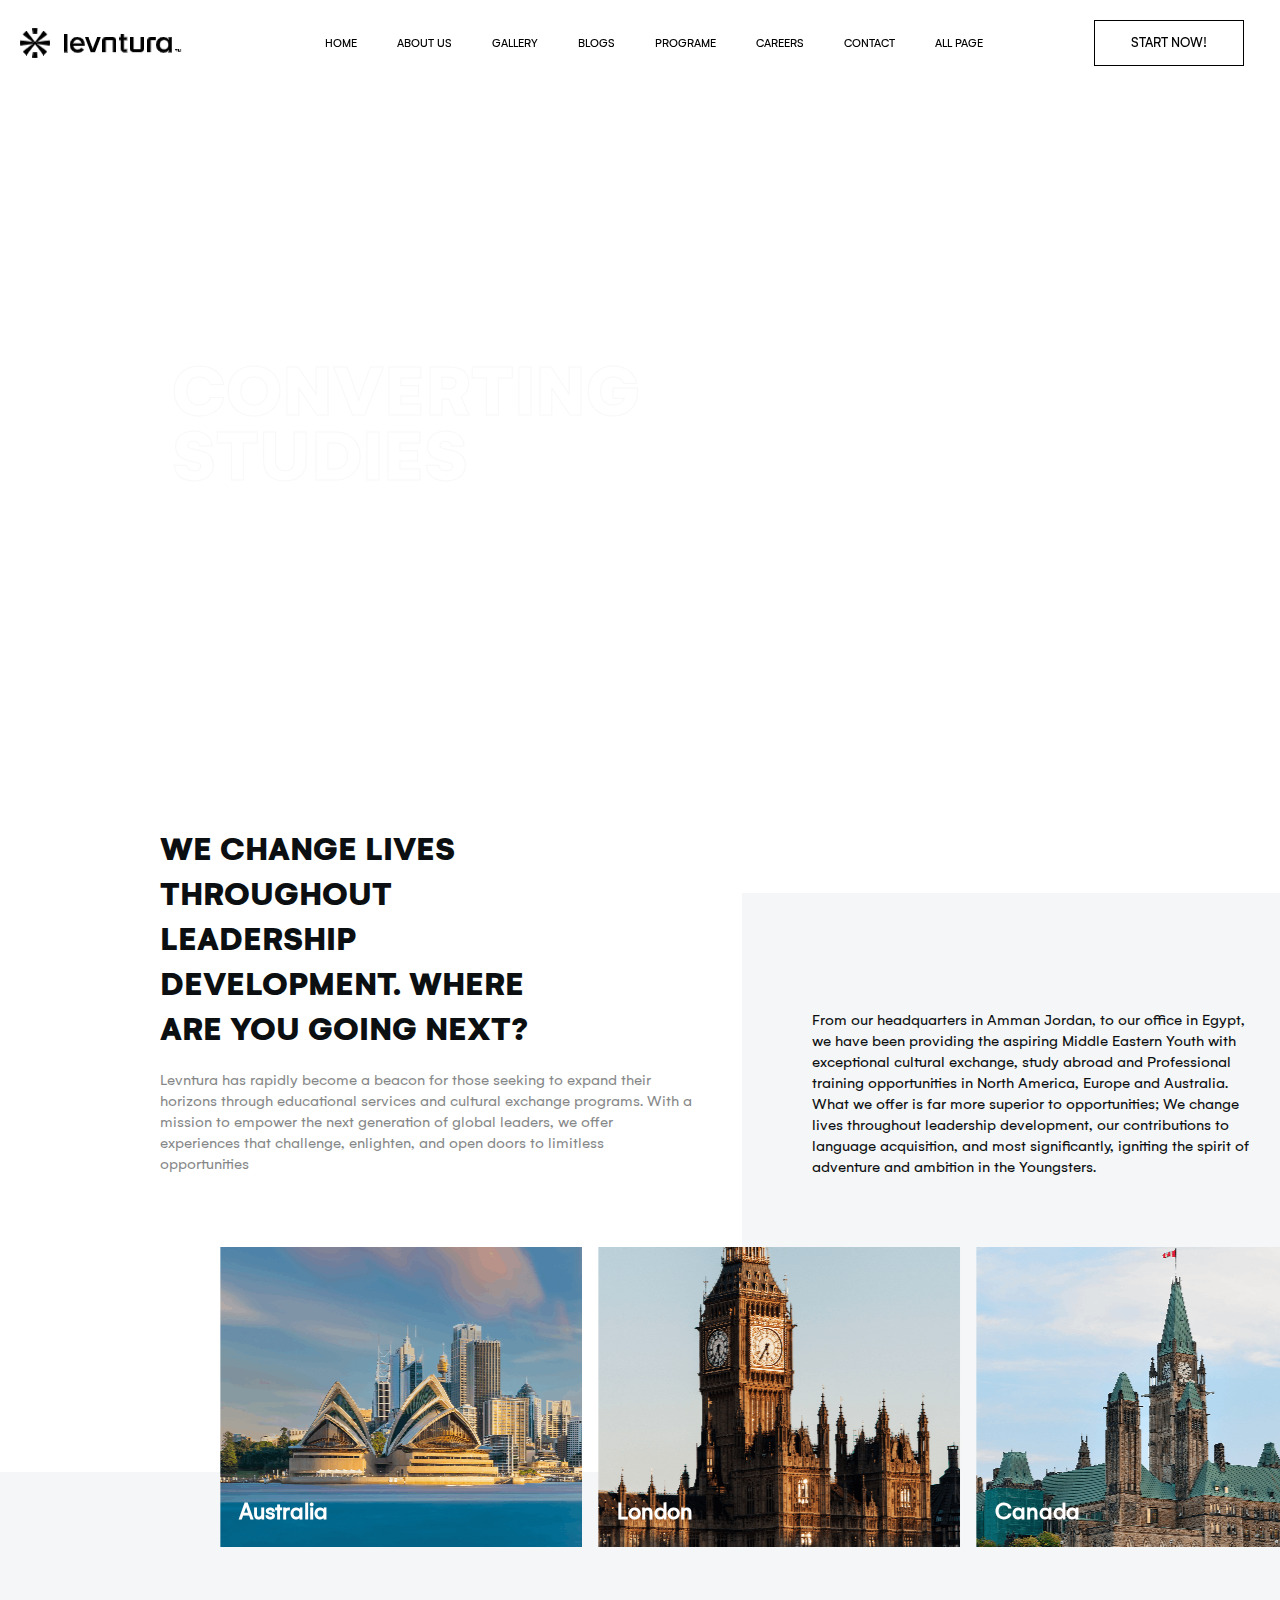
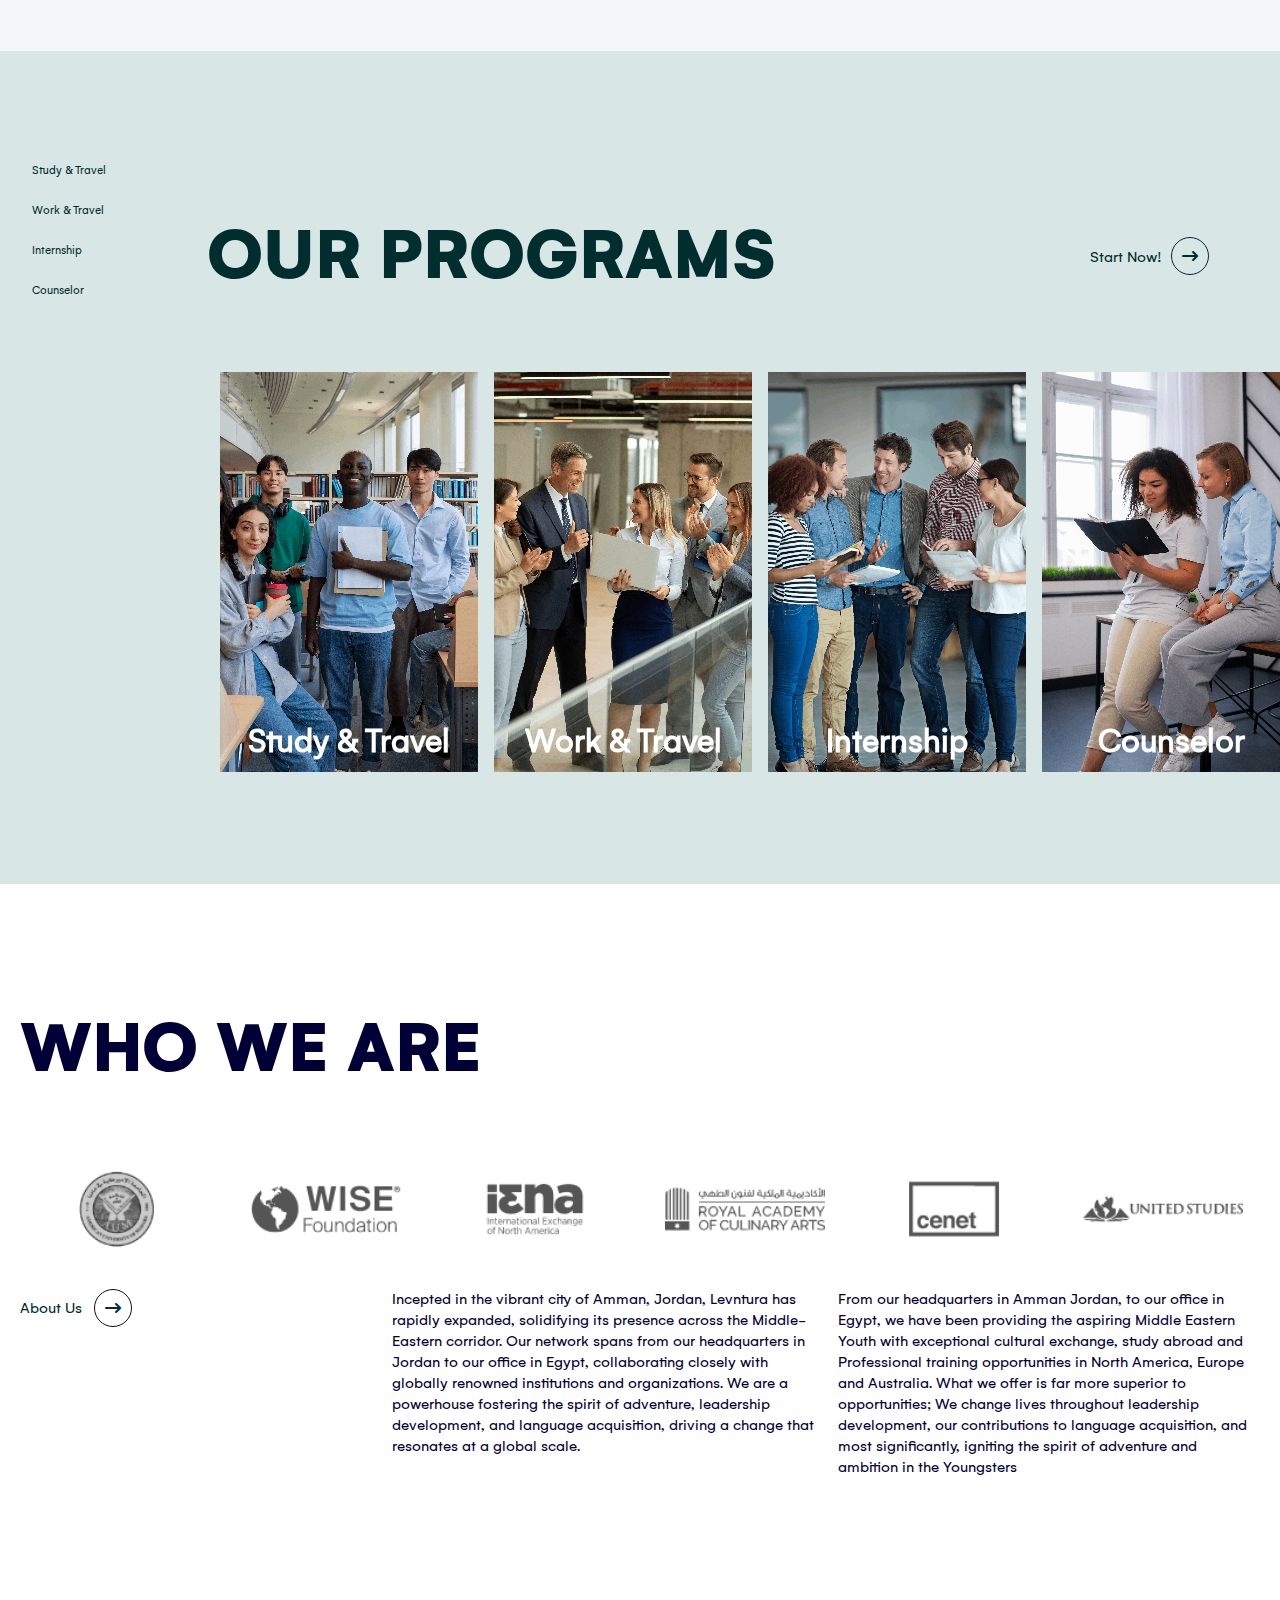
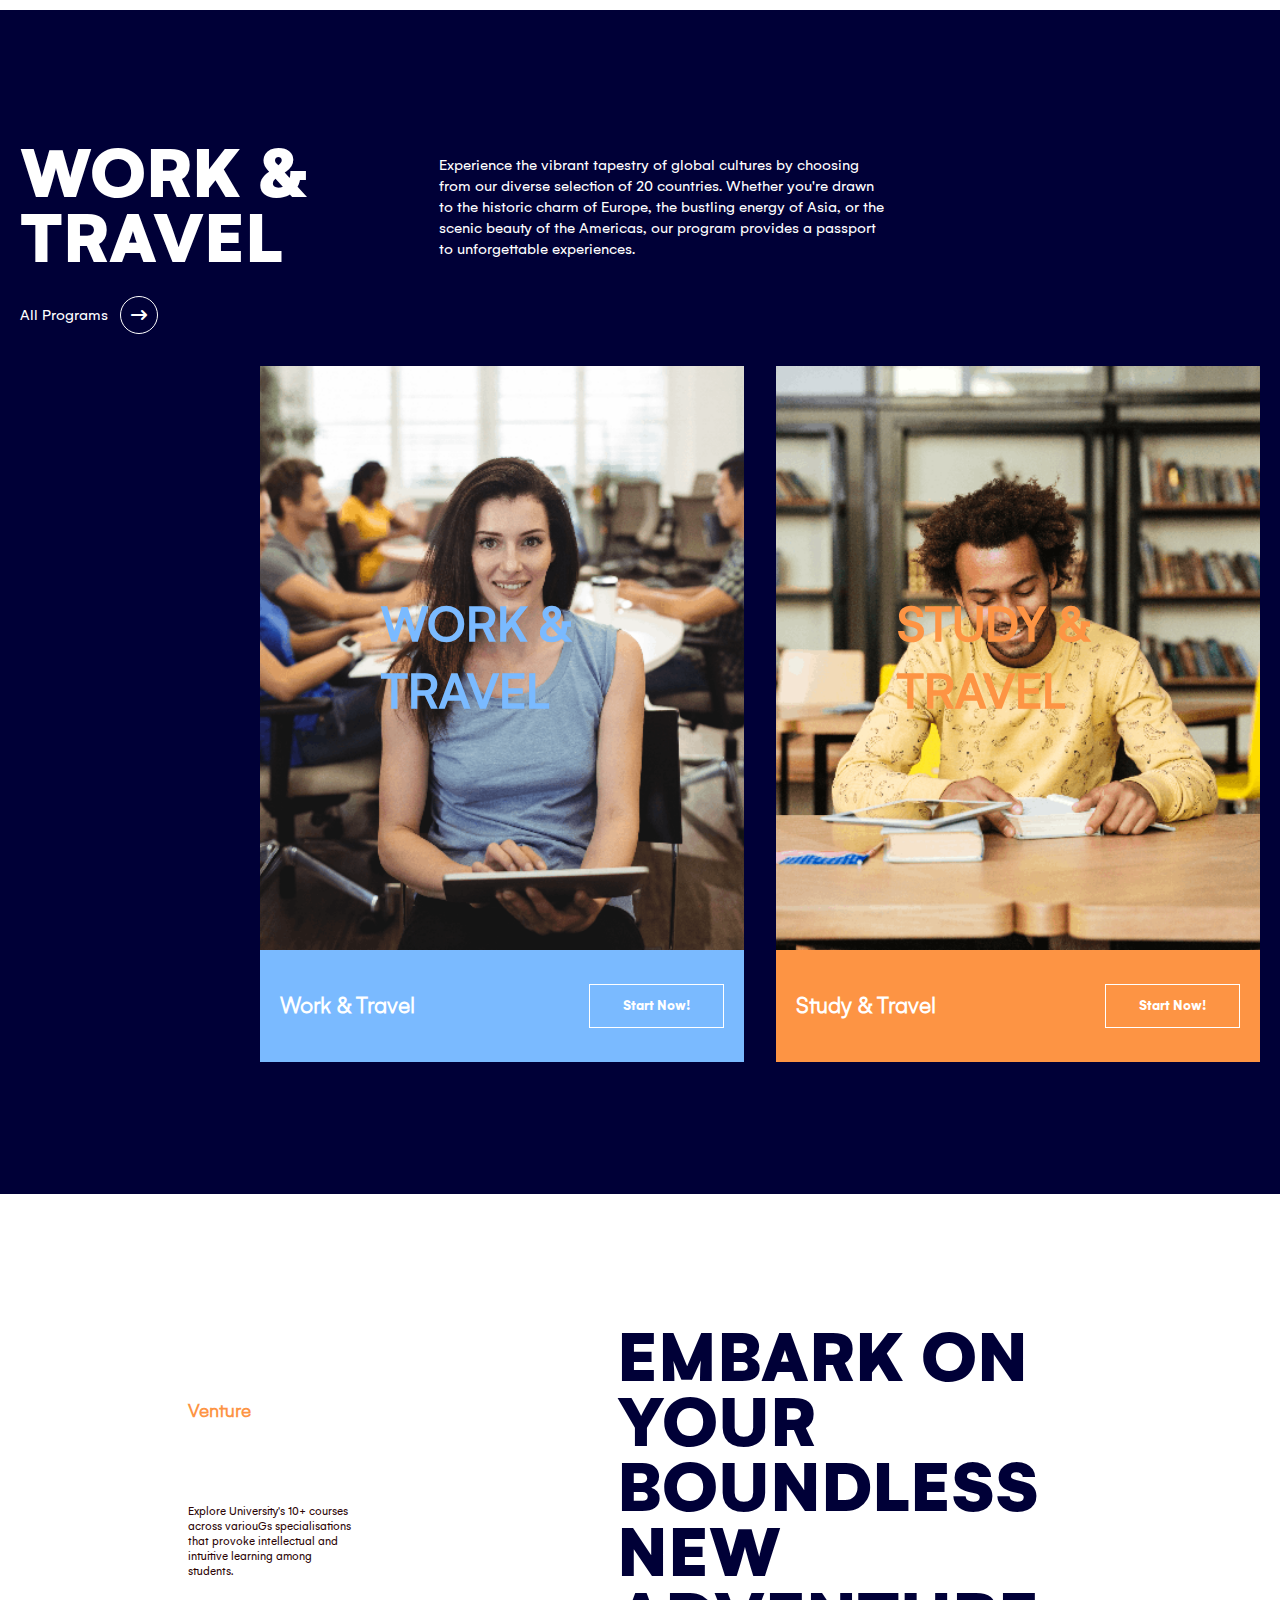
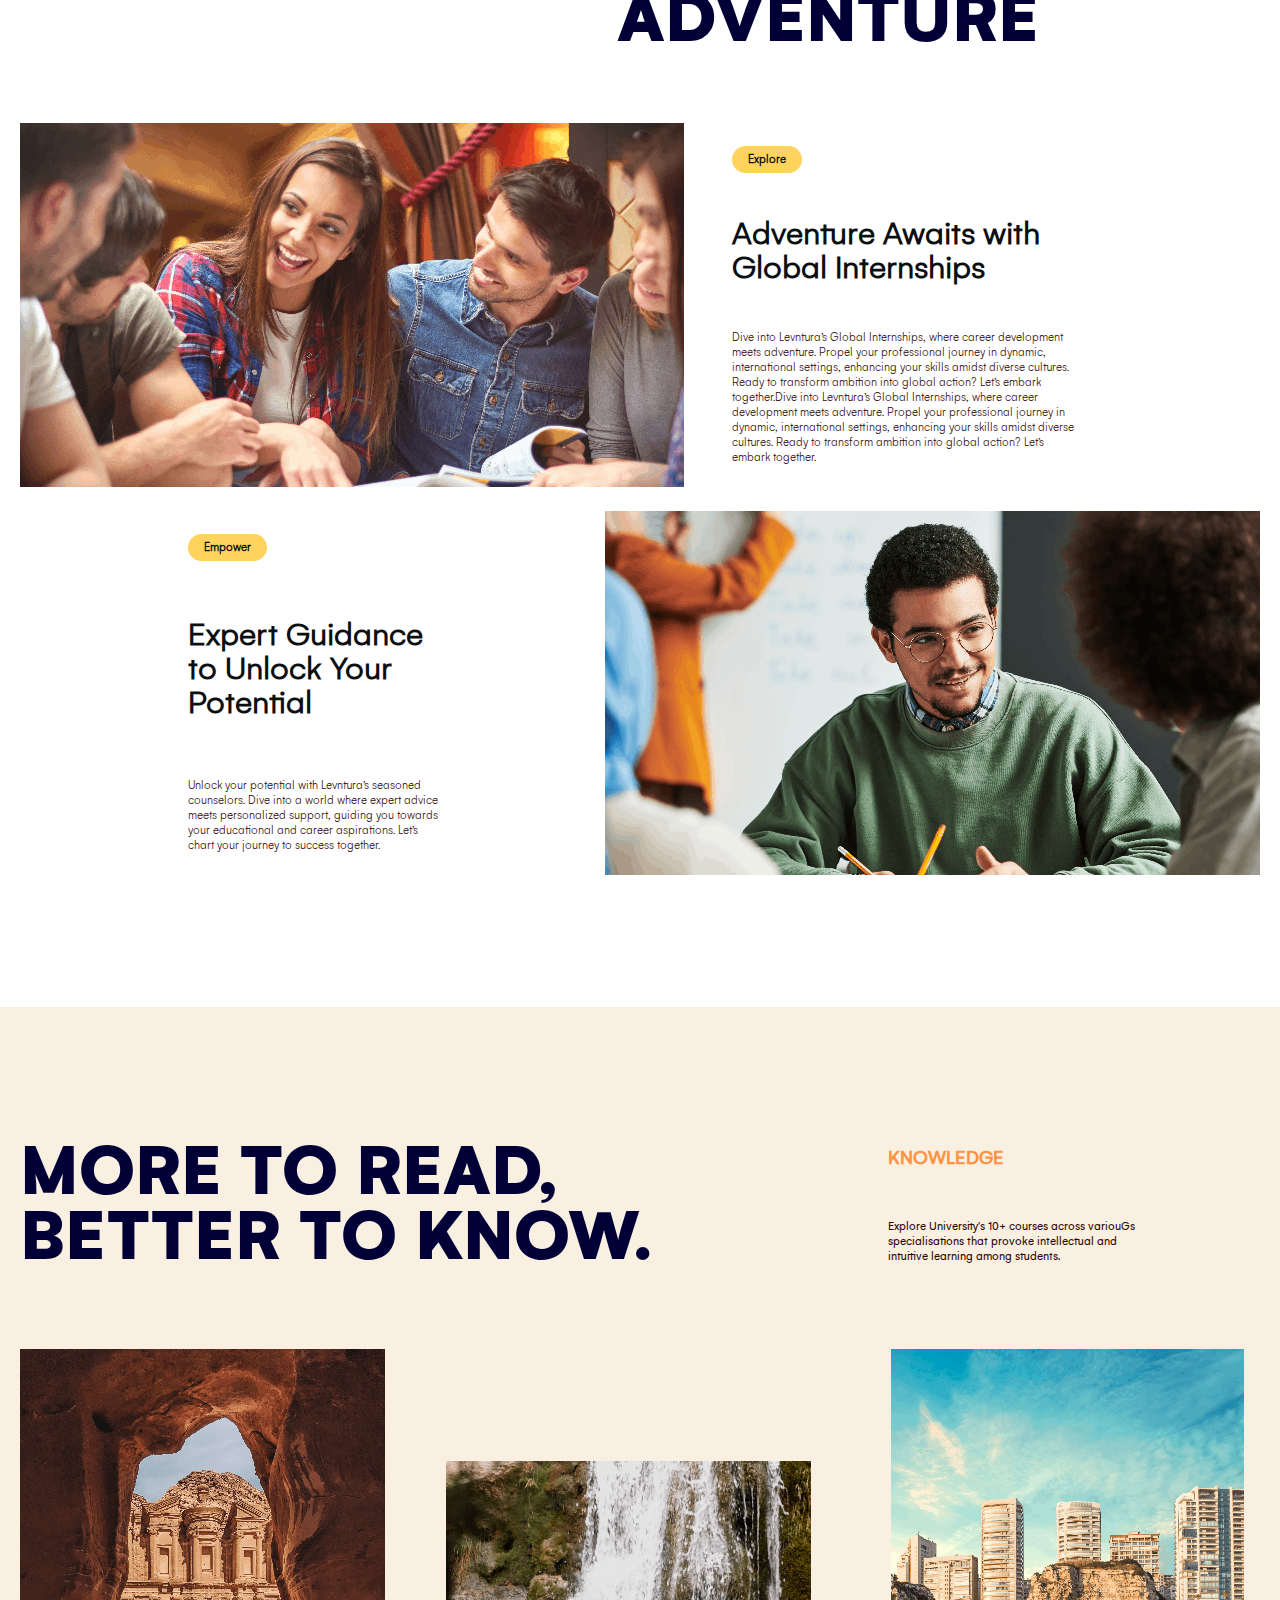
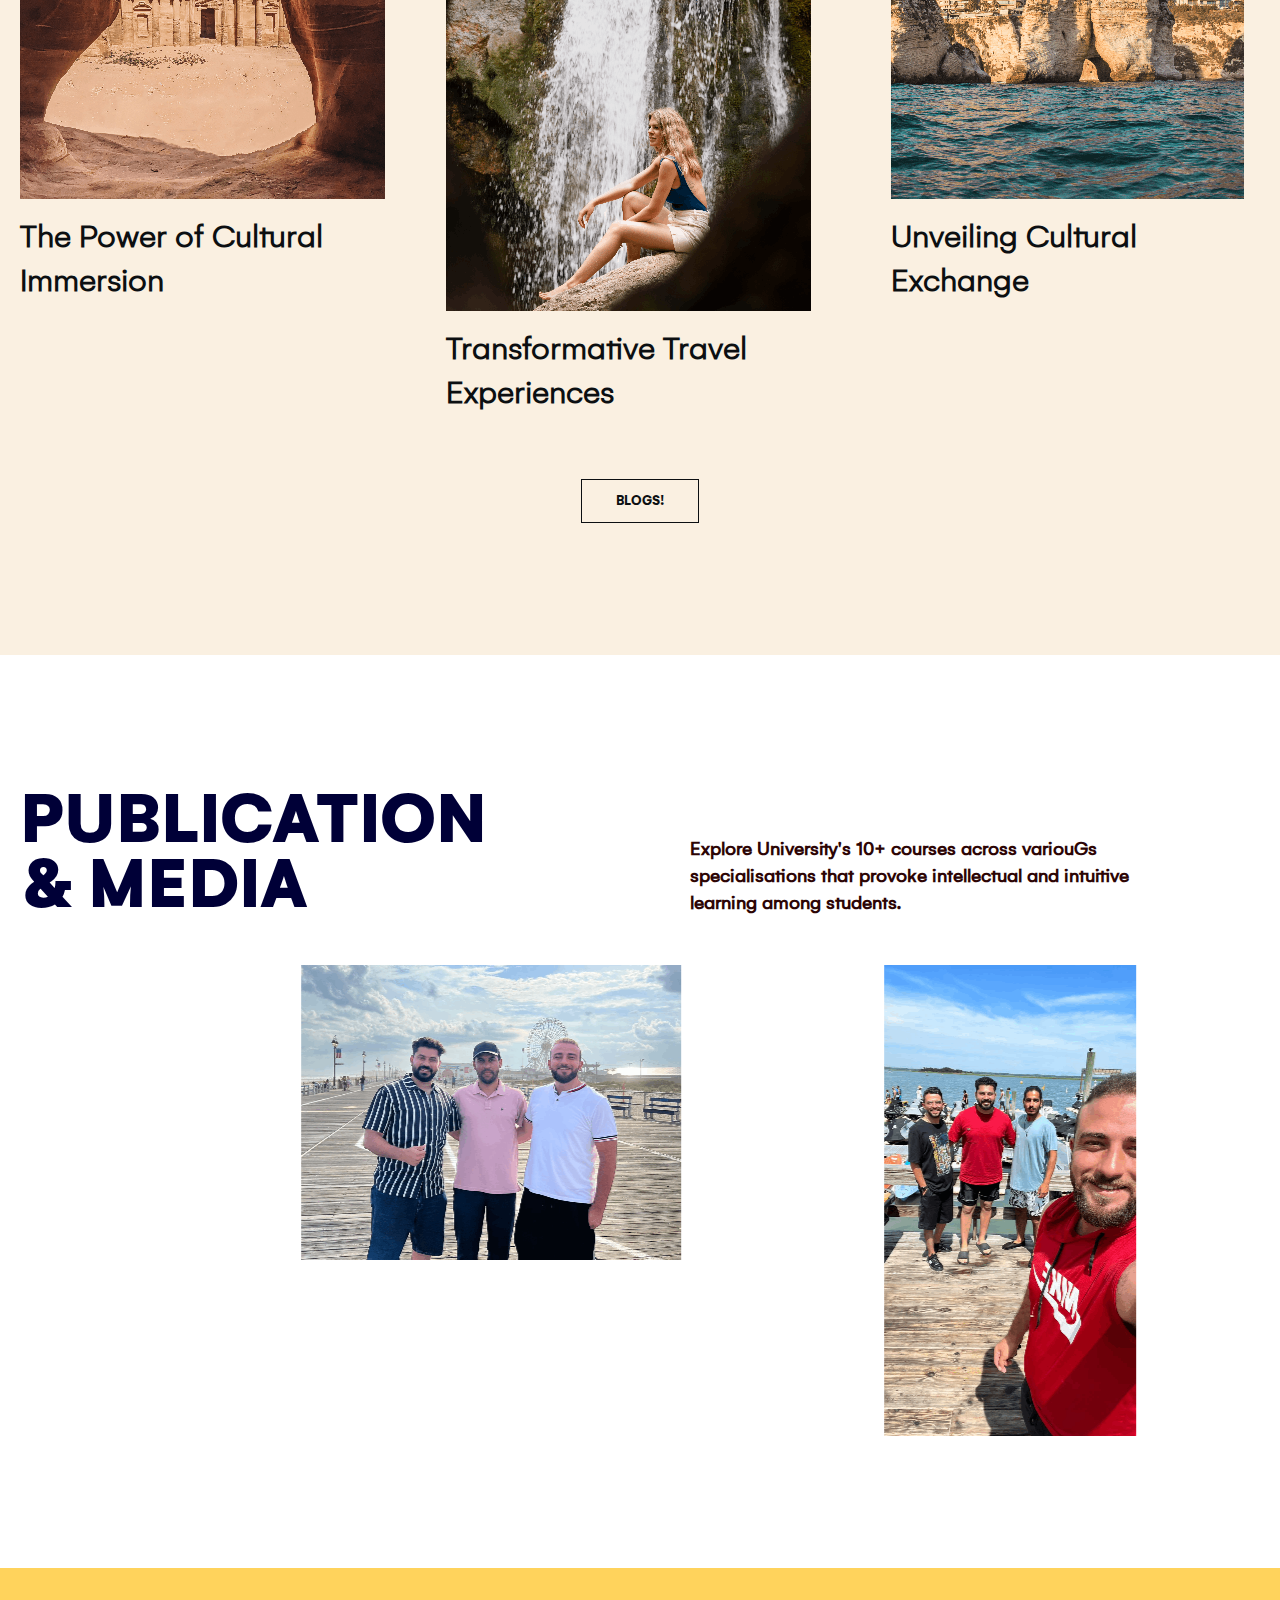
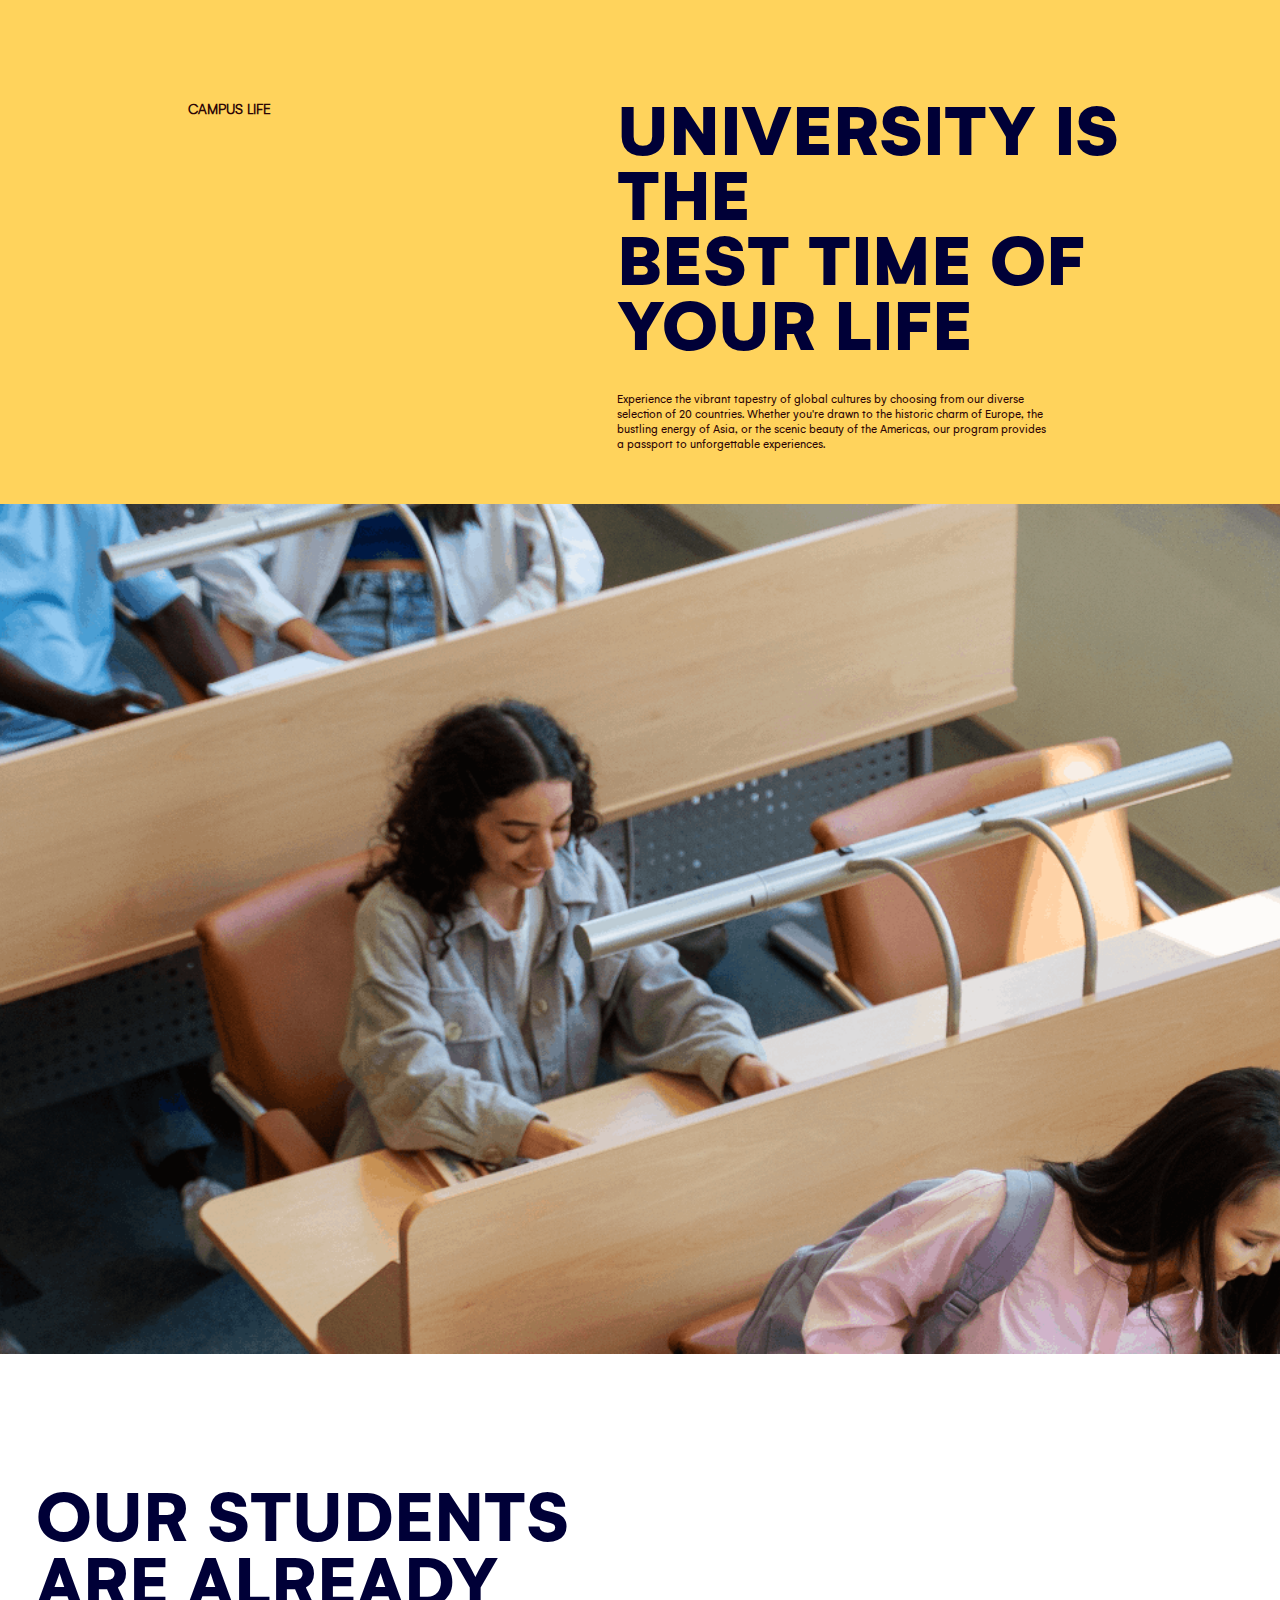
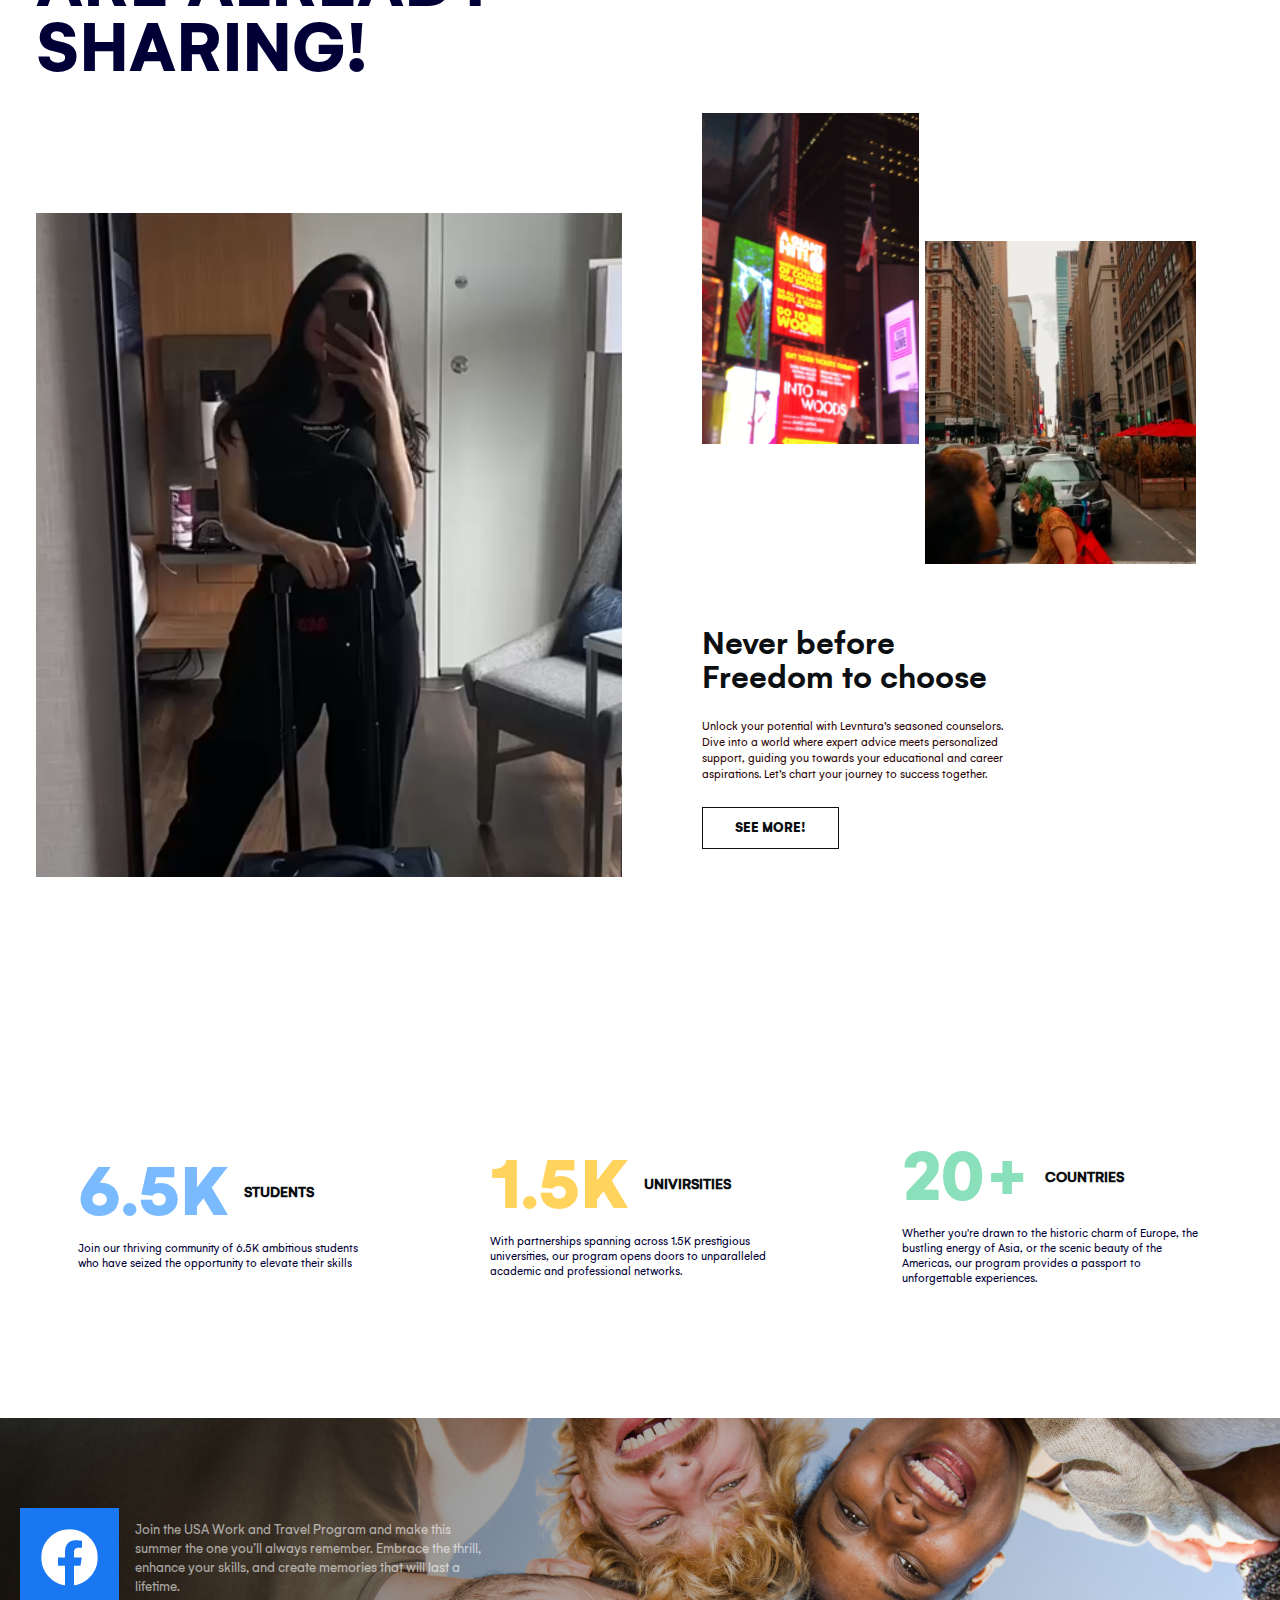
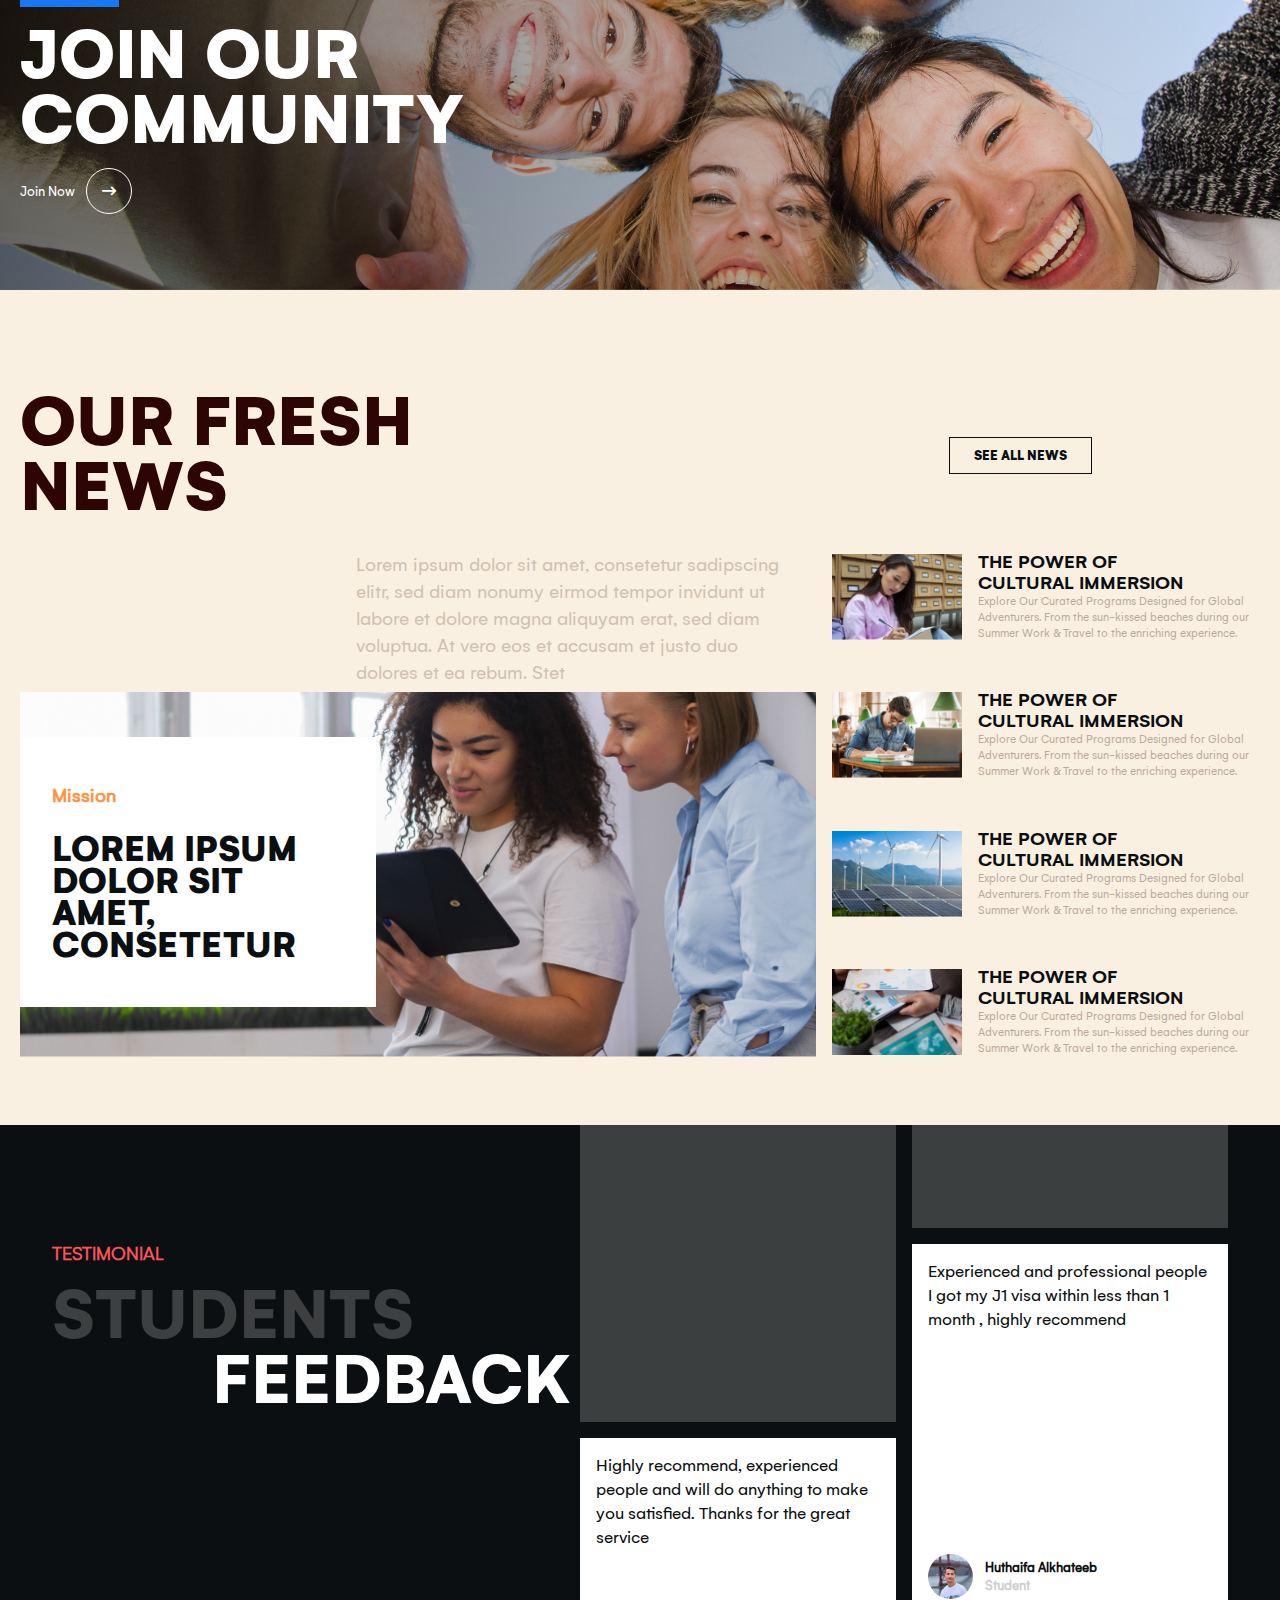
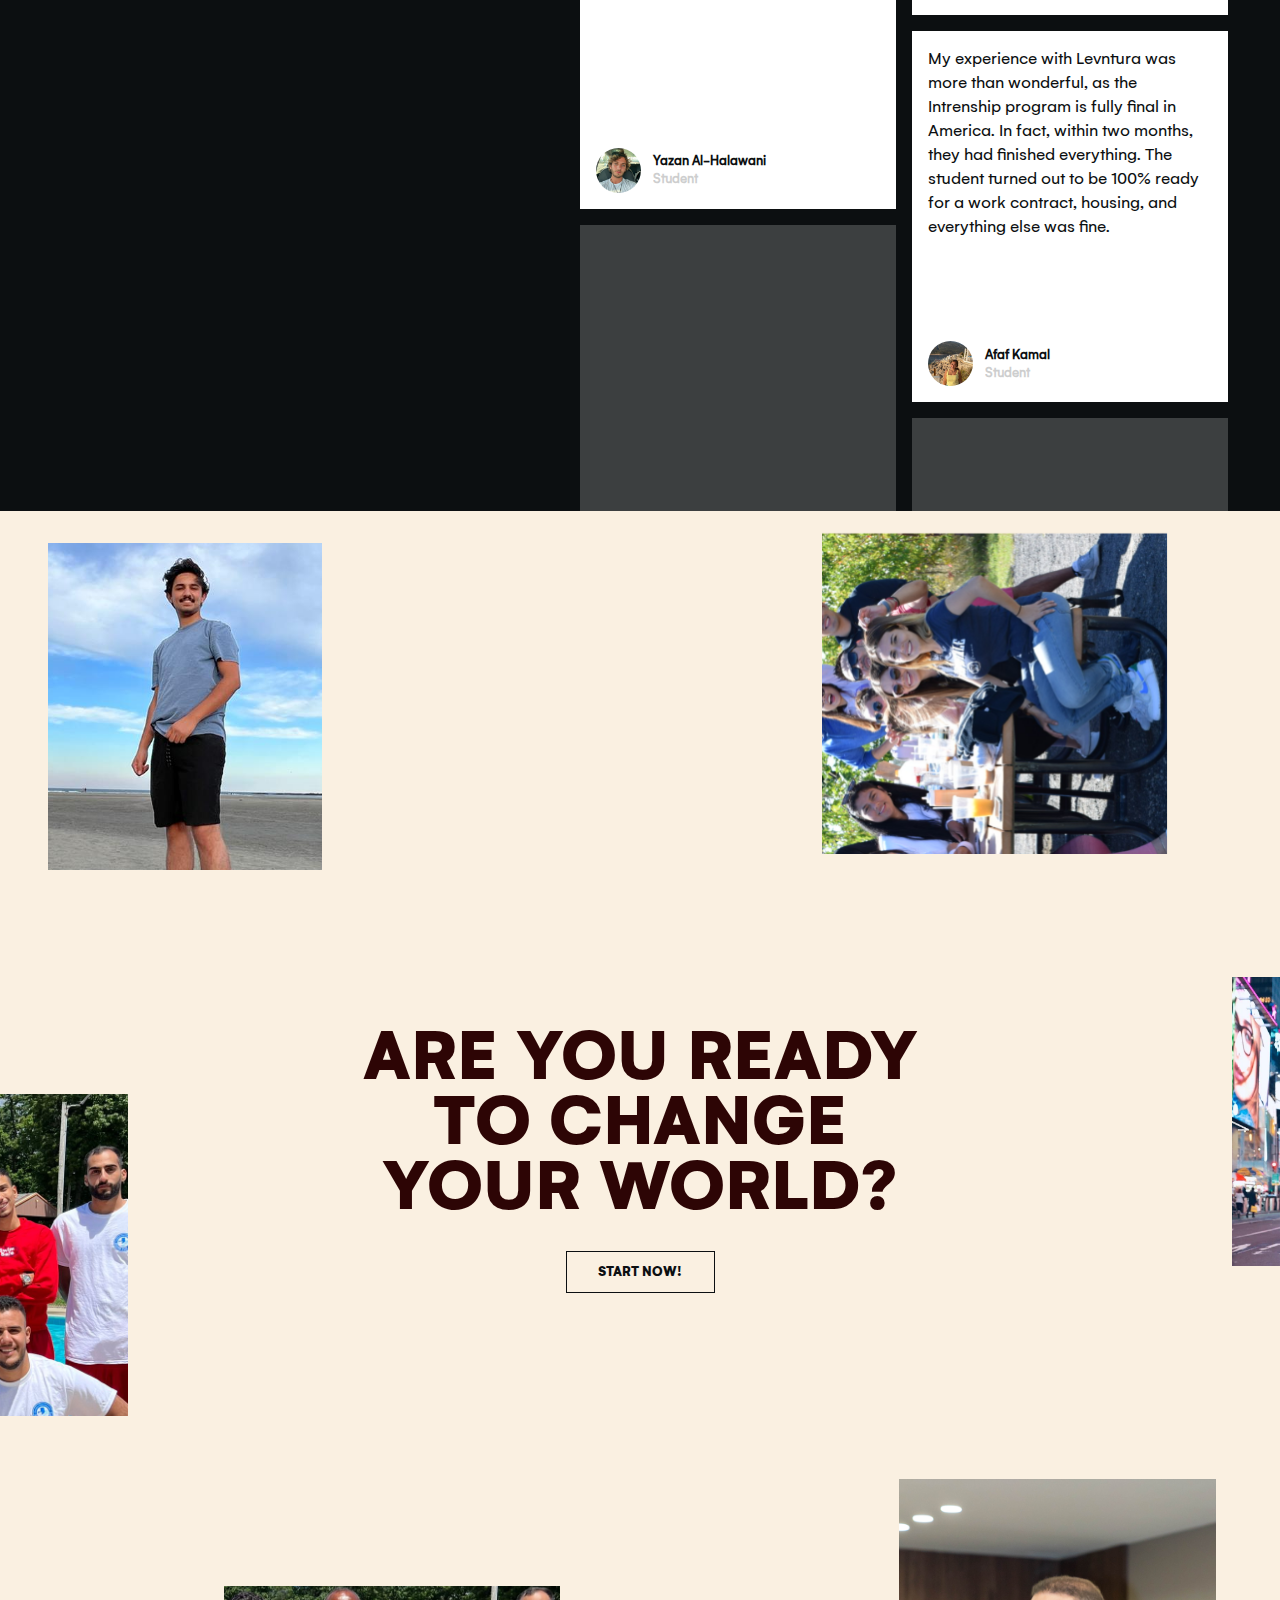
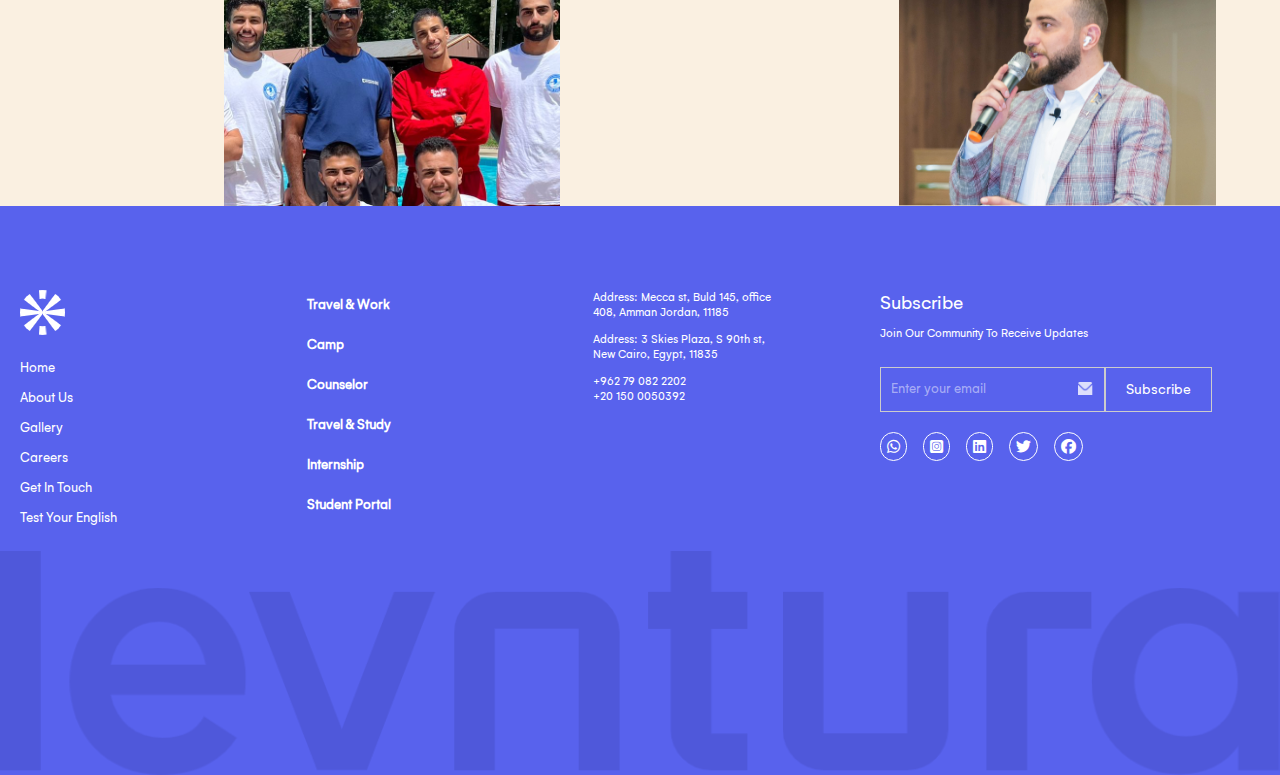
==== commit 400b37bd: "update" ====
--- a/index.html
+++ b/index.html
@@ -156,7 +156,7 @@
         </div>
       </div>
       <div class="container">
-        <div class="article_image_part">
+        <div class="article_image_part mobile_disply_none_880">
           <p>
             From our headquarters in Amman Jordan, to our office in Egypt, we
             have been providing the aspiring Middle Eastern Youth with
@@ -208,6 +208,22 @@
           </div>
         </div>
       </div>
+
+      <div class="container">
+        <div class="article_image_part pc_hidden_880">
+          <p>
+            From our headquarters in Amman Jordan, to our office in Egypt, we
+            have been providing the aspiring Middle Eastern Youth with
+            exceptional cultural exchange, study abroad and Professional
+            training opportunities in North America, Europe and Australia.
+            What we offer is far more superior to opportunities; We change
+            lives throughout leadership development, our contributions to
+            language acquisition, and most significantly, igniting the spirit
+            of adventure and ambition in the Youngsters.
+          </p>
+        </div>
+      </div>
+
     </section>
 
     <!-- ------------------- Section Three ------------------- -->
--- a/assets/css/style.css
+++ b/assets/css/style.css
@@ -725,6 +725,9 @@
 }
 
 /*------------- Slider  -------------- */
+.pc_hidden_880{
+  display: none;
+}
 
 .card__container{
   width: calc(100% - 200px);
@@ -2263,7 +2266,7 @@
   -webkit-box-direction: normal;
   -ms-flex-direction: column;
   flex-direction: column;
-  gap: 24px;
+  gap: 10px;
 }
 
 .footer_content .service_items h3 {
@@ -2424,10 +2427,14 @@
 /* --------------------------------------- About Page Start ----------------------------------------------- */
 
 /* -------------------- About Page Hero Section ----------------------- */
+.about_main_hero {
+  background: linear-gradient(to right, var(--yellow) 50%, var(--bg-three) 50%);
+}
 
 .about_hero {
-  width: 100%;
-  height: 100vh;
+  max-width: 1366px;
+  margin: 0 auto;
+  height: 733px;
   display: -webkit-box;
   display: -ms-flexbox;
   display: flex;
@@ -2437,7 +2444,10 @@
   -webkit-box-pack: center;
   -ms-flex-pack: center;
   justify-content: center;
-}
+  position: relative;
+}
+
+
 
 .about_hero_left {
   width: 60%;
@@ -2452,6 +2462,8 @@
   -webkit-box-pack: center;
   -ms-flex-pack: center;
   justify-content: center;
+  padding-left: 178px;
+  padding-top: 7rem;
 }
 
 .about_left_content .about_small_title {
@@ -2499,7 +2511,7 @@
   opacity: 0.5;
   font-size: var(--p);
   line-height: 21px;
-  width: 53%;
+  width: 75%;
 }
 
 .about_hero_right {
@@ -2515,14 +2527,13 @@
   -webkit-box-pack: center;
   -ms-flex-pack: center;
   justify-content: center;
-  position: relative;
 }
 
 .about_right_img {
   position: absolute;
   right: 0;
   top: 0;
-  width: 120%;
+  width: 693px;
   height: auto;
 }
 
@@ -2543,12 +2554,12 @@
   -webkit-box-pack: start;
   -ms-flex-pack: start;
   justify-content: flex-start;
-  padding-left: 1rem;
+  padding-left: 1.6rem;
 }
 
 .about_bottom_article {
-  margin-bottom: 6rem;
-  width: 80%;
+  margin-bottom: 3.5rem;
+  width: 63%;
   opacity: 0.5;
   font-size: var(--p);
   line-height: 21px;
@@ -2571,8 +2582,9 @@
 }
 
 .education_left {
-  padding: 3rem 0;
-}
+  padding-left: 160px;
+}
+
 
 .education_left h2 {
   font-size: var(--h2);
@@ -2580,6 +2592,7 @@
   line-height: 34px;
   color: #2d0505;
   padding-bottom: 2rem;
+
 }
 
 .education_left p {
@@ -2658,10 +2671,17 @@
 
 /*  ----------------------- About Section Three ---------------------- */
 
+.founders{
+  position: relative;
+  max-width: 1366px;
+  margin: 0 auto;
+}
+
 .swiper {
-  width: 100%;
   height: 100%;
 }
+
+
 
 .swiper-slide {
   text-align: center;
@@ -2685,24 +2705,17 @@
   object-fit: cover;
 }
 
+
 .founder_img {
-  background-image: url("/assets/images/about/Founder.png");
-  background-repeat: no-repeat;
   background-size: cover;
-  height: 649px;
   background-position: center;
-  display: -webkit-box;
-  display: -ms-flexbox;
-  display: flex;
-  -webkit-box-align: center;
-  -ms-flex-align: center;
-  align-items: center;
-  -webkit-box-pack: end;
-  -ms-flex-pack: end;
+  height: 100%; 
+  display: flex;
+  align-items: center;
   justify-content: flex-end;
 }
 
-.founder_info {
+ .founder_info {
   width: 35%;
   display: -webkit-box;
   display: -ms-flexbox;
@@ -2719,7 +2732,7 @@
   -ms-flex-pack: start;
   justify-content: flex-start;
   color: var(--white);
-}
+} 
 
 .founder_info h2 {
   font-size: var(--h2);
@@ -2801,7 +2814,7 @@
   font-family: var(--gelion-bold);
   line-height: 65px;
   color: var(--about-primary-color);
-  width: 40%;
+  width: 70%;
 }
 
 .venture_headings h4 {
@@ -2914,6 +2927,12 @@
   font-size: var(--link);
   line-height: 16px;
   font-family: var(--gelion-regular);
+}
+
+
+.mission__container{
+  max-width: 1177px;
+  margin: 0 auto;
 }
 
 .mission_top .large_title {
@@ -3877,13 +3896,53 @@
 .form_right .form_right_container {
   background-color: #f5f6f7;
   padding: 1.3rem;
-  height: 608px;
+  height: auto;
   width: 396px;
 }
 
 .gallery_footer {
   background-color: #fc535c;
 }
+
+.custom-multiselect {
+  position: relative;
+  width: 100%;
+}
+
+.custom-multiselect input[type="text"] {
+  width: 100%;
+  padding: 10px;
+  border: 1px solid #ccc;
+  border-radius: 4px;
+  cursor: pointer;
+}
+
+.custom-multiselect .options {
+  position: absolute;
+  top: 100%;
+  left: 0;
+  right: 0;
+  background: white;
+  border: 1px solid #ccc;
+  border-radius: 4px;
+  display: none;
+  max-height: 200px;
+  overflow-y: auto;
+  z-index: 1;
+}
+
+.custom-multiselect .options label {
+  display: flex;
+  align-items: center;
+  justify-content: center;
+  padding: 10px;
+  cursor: pointer;
+}
+
+.custom-multiselect .options label:hover {
+  background: #f1f1f1;
+}
+
 
 /* ------------------------------------- Blog Page Start --------------------------------------- */
 
@@ -4164,7 +4223,7 @@
 }
 
 .blog_map_content .blog_create_btn {
-  background-color: #404f5e;
+  background-color: var(--blog_theme);
   color: var(--white);
   border-radius: 10px;
   font-size: 12px;
@@ -5372,9 +5431,8 @@
   transition: background-color 0.3s, color 0.3s;
 }
 
-.page-link:hover {
-  background-color: #e9ecef;
-  color: #0056b3;
+.page-link:hover, .page-link:active  {
+  color: var(--blog_theme);
 }
 
 .page-item:first-child .page-link {
@@ -5735,6 +5793,10 @@
   font-family: var(--gelion-black);
   line-height: 65px;
   color: var(--program-theme);
+}
+
+.all_blog_title h1 {
+  text-transform: capitalize;
 }
 
 .all_programs_title h5 {
--- a/assets/css/responsive.css
+++ b/assets/css/responsive.css
@@ -912,34 +912,49 @@
     padding-top: 3rem;
   }
 
-
+  .article_image_part p{
+    padding-left: 0px;
+  }
+
+  .article_image_part {
+    height: auto;
+    margin-top: 15rem;
+    align-items: start;
+    gap: 20px;
+    width: 100%;
+  }
+  
+  .article_image_part p {
+    width: 90%;
+    order: 2;
+  }
+
+  .mobile_disply_none_880{
+    display: none;
+  }
+
+  .pc_hidden_880{
+    display: flex;
+    margin-top: 2rem;
+  }
+  
+  .swiper-container-one{
+    margin-top: 15rem;
+  }
+
+    /* ------------ White Bg Card ------------------- */
+    .card__text {
+      width: 90%;
+      height: 493px;
+      background-color: var(--white);
+      padding: 1rem;
+    }
   
 }
 
 @media screen and (max-width: 750px) {
-  /* ------------ White Bg Card ------------------- */
-  .card__text {
-    width: 90%;
-    height: 493px;
-    background-color: var(--white);
-    padding: 1rem;
-  }
-
-  .article_image_part {
-    height: auto;
-    margin-top: 9rem;
-    -webkit-box-align: start;
-    -ms-flex-align: start;
-    align-items: start;
-    gap: 20px;
-    width: 100%;
-  }
-  .article_image_part p {
-    width: 90%;
-    -webkit-box-ordinal-group: 3;
-    -ms-flex-order: 2;
-    order: 2;
-  }
+
+
 
   .card__container {
     -webkit-box-ordinal-group: 2;
@@ -1594,9 +1609,6 @@
     padding-bottom: 18px;
   }
 
-  .places .card__container {
-    margin-top: 5rem;
-  }
 
   .main_heading h1,
   .about_title h1 {
@@ -2839,7 +2851,6 @@
     height: -webkit-min-content;
     height: -moz-min-content;
     height: min-content;
-    margin-top: 13rem;
     -webkit-box-align: start;
     -ms-flex-align: start;
     align-items: start;
@@ -2964,10 +2975,6 @@
     top: -10%;
     height: auto;
     padding-bottom: 10rem;
-  }
-
-  .article_image_part {
-    margin-top: 16rem;
   }
 
   .main_heading {
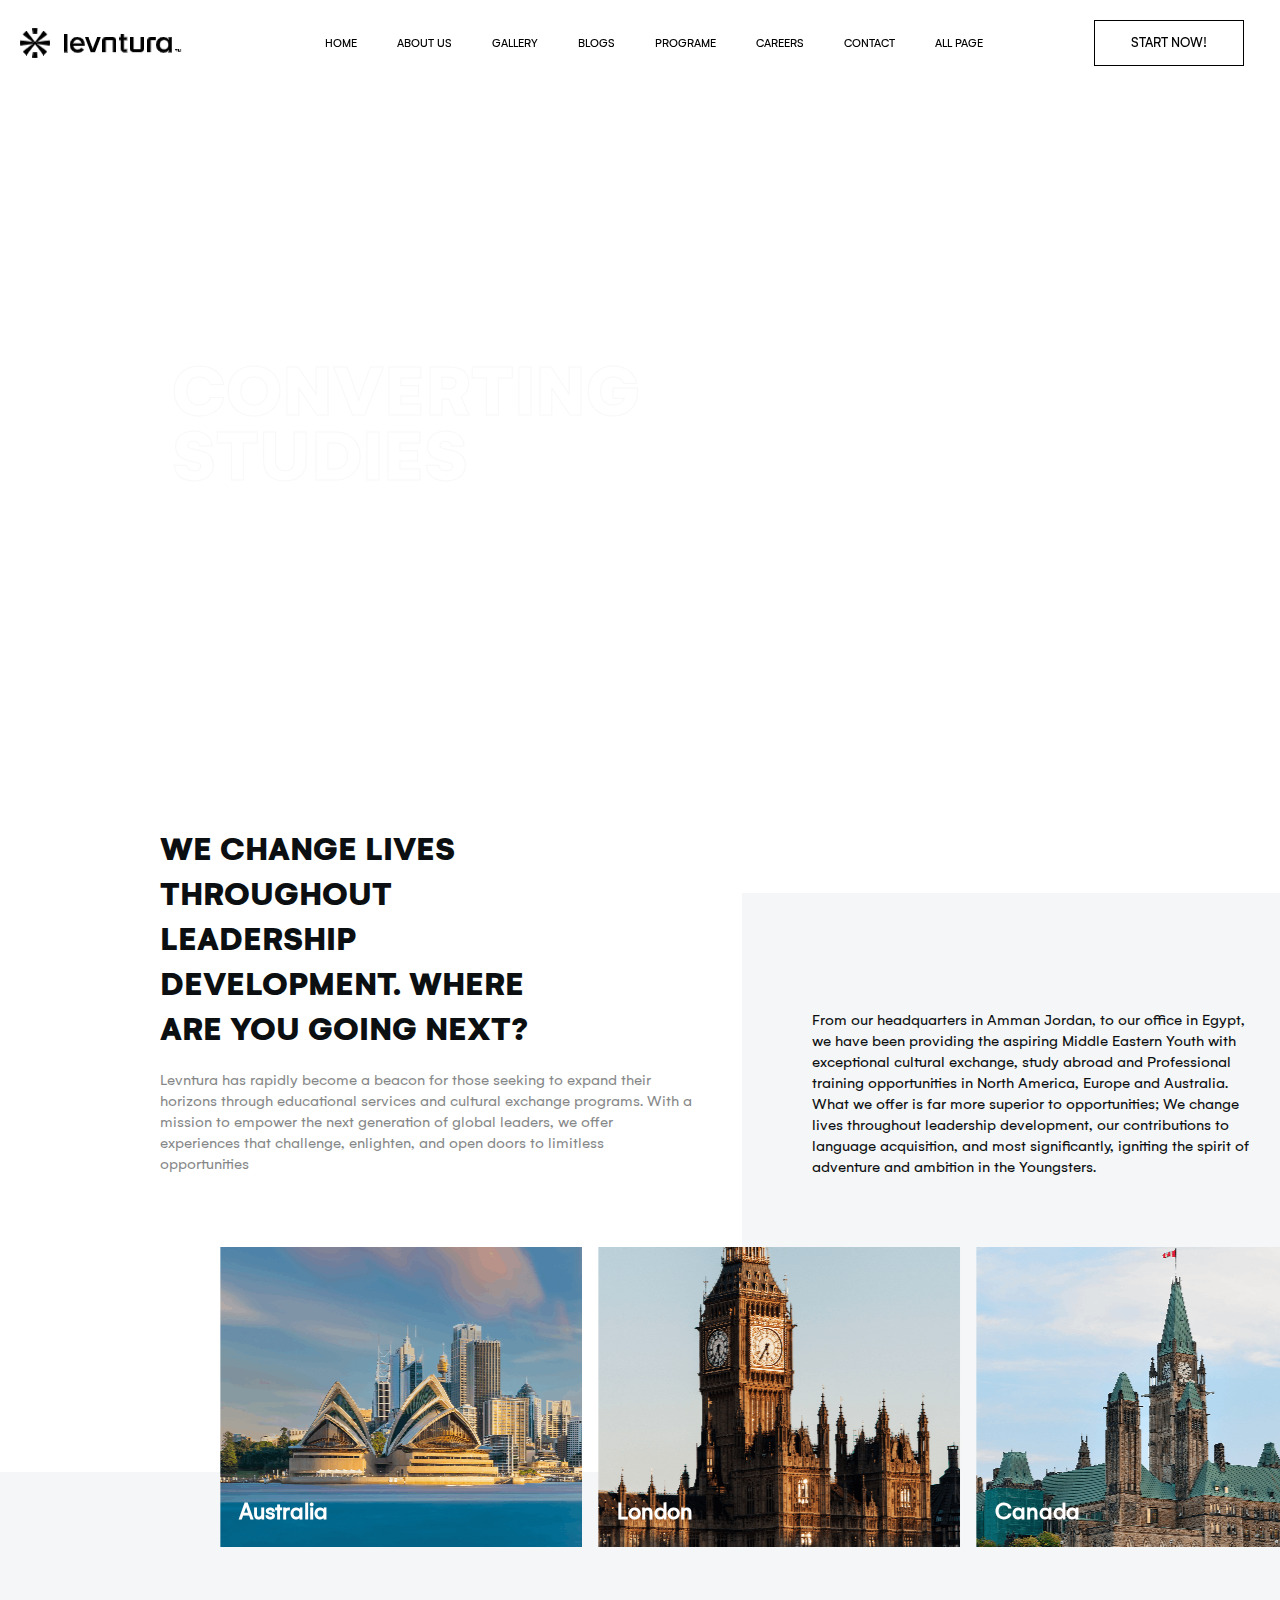
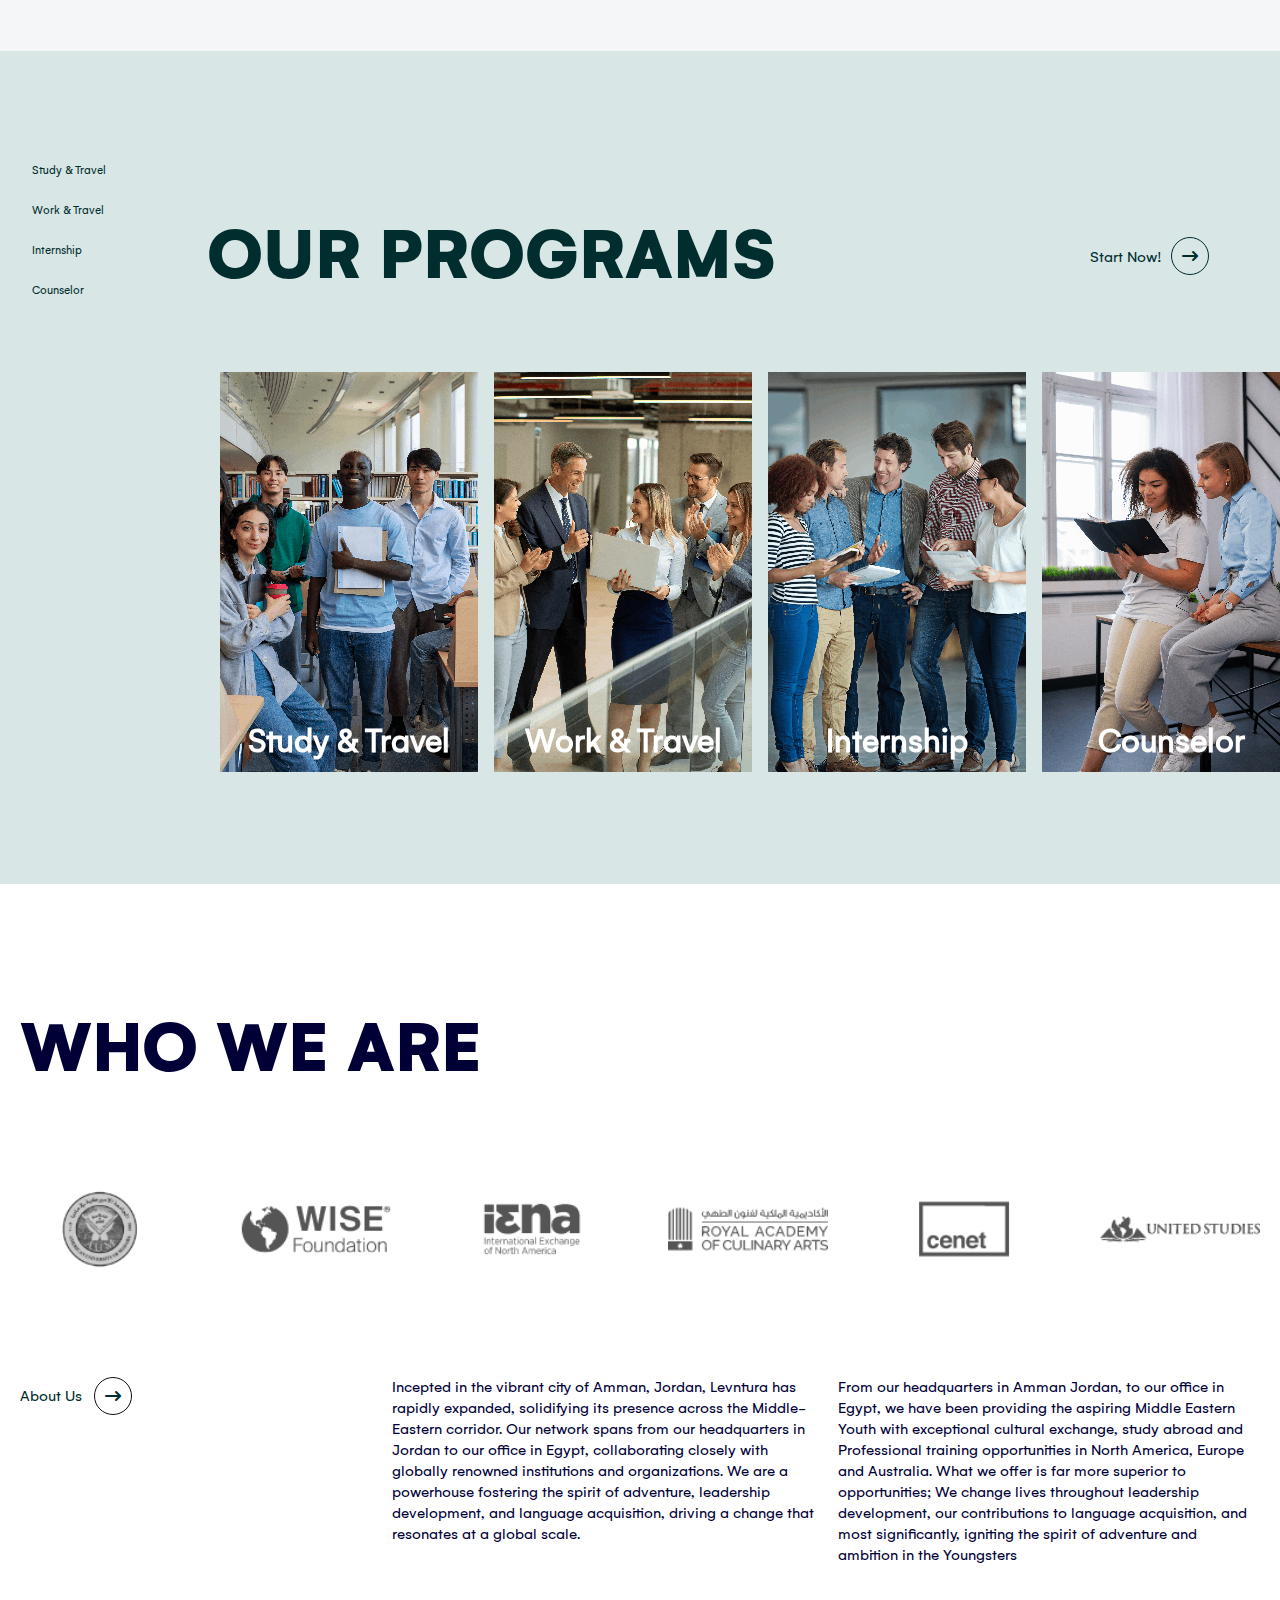
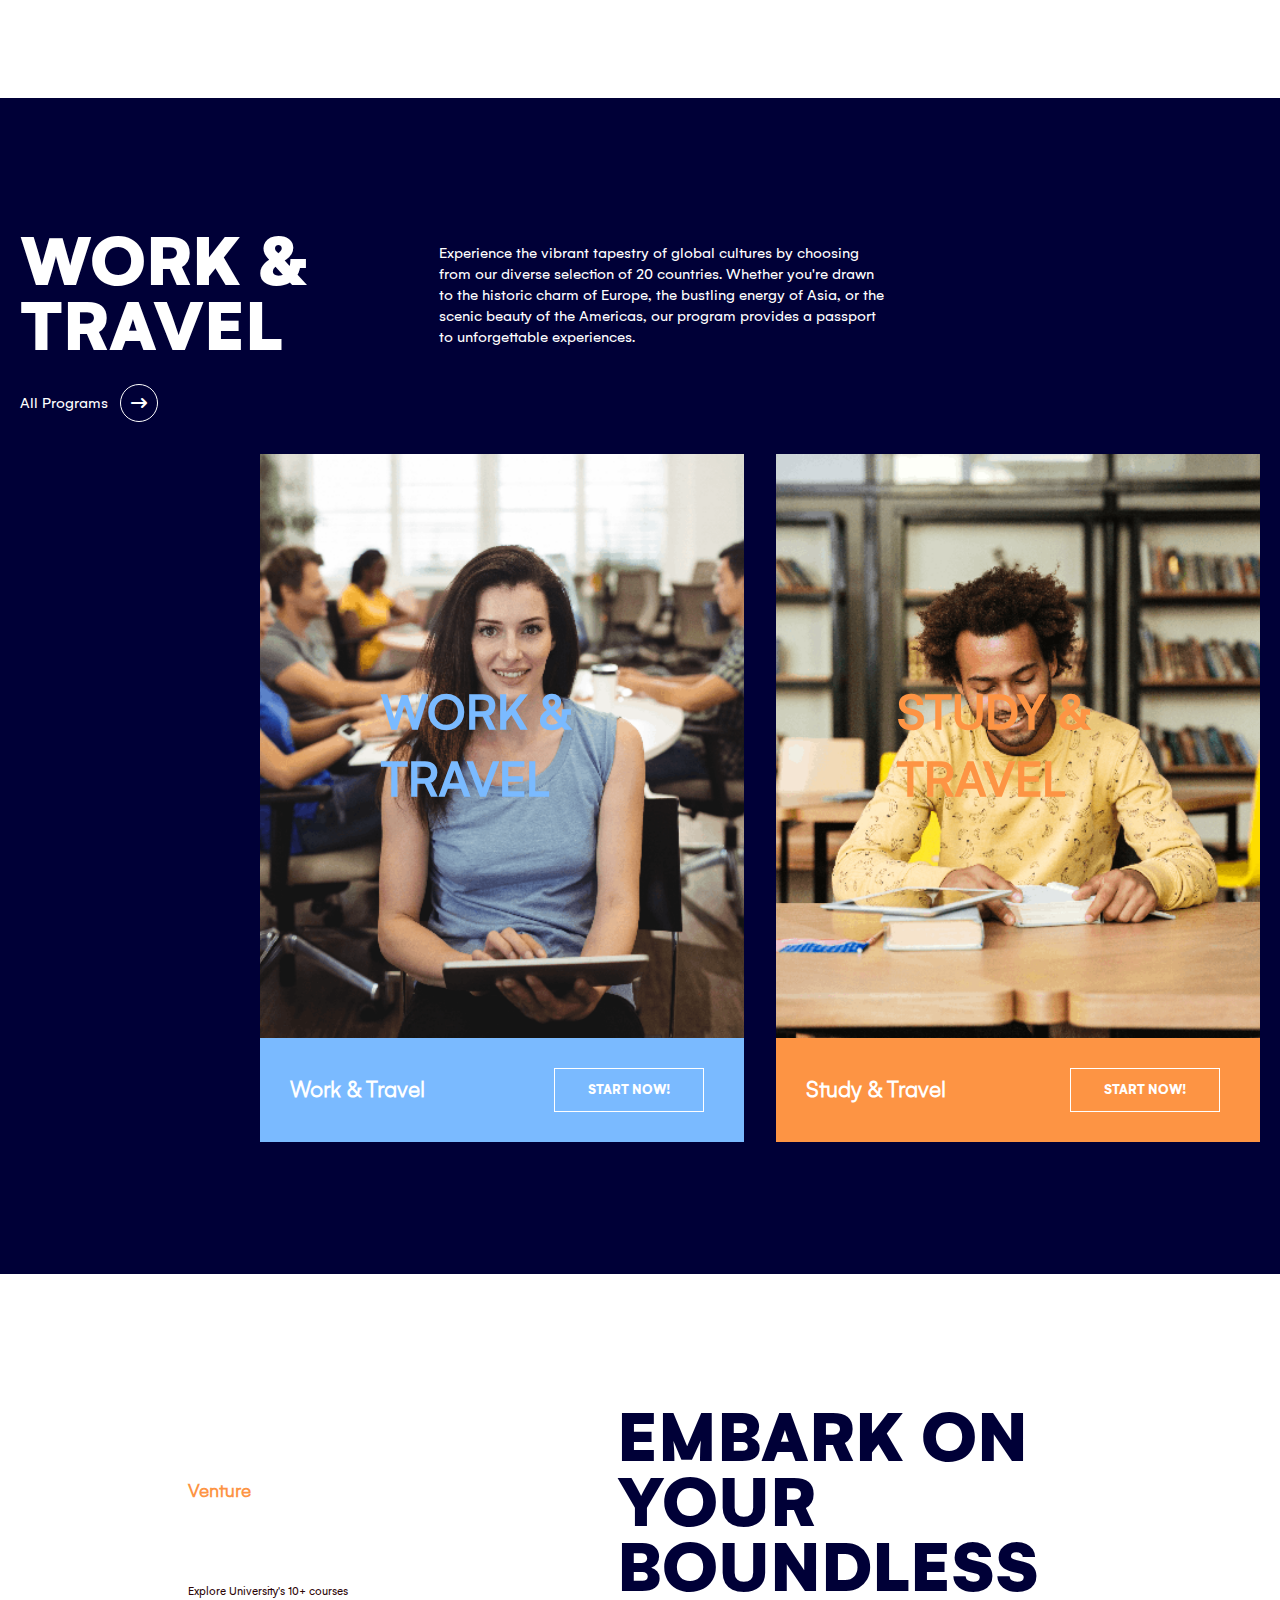
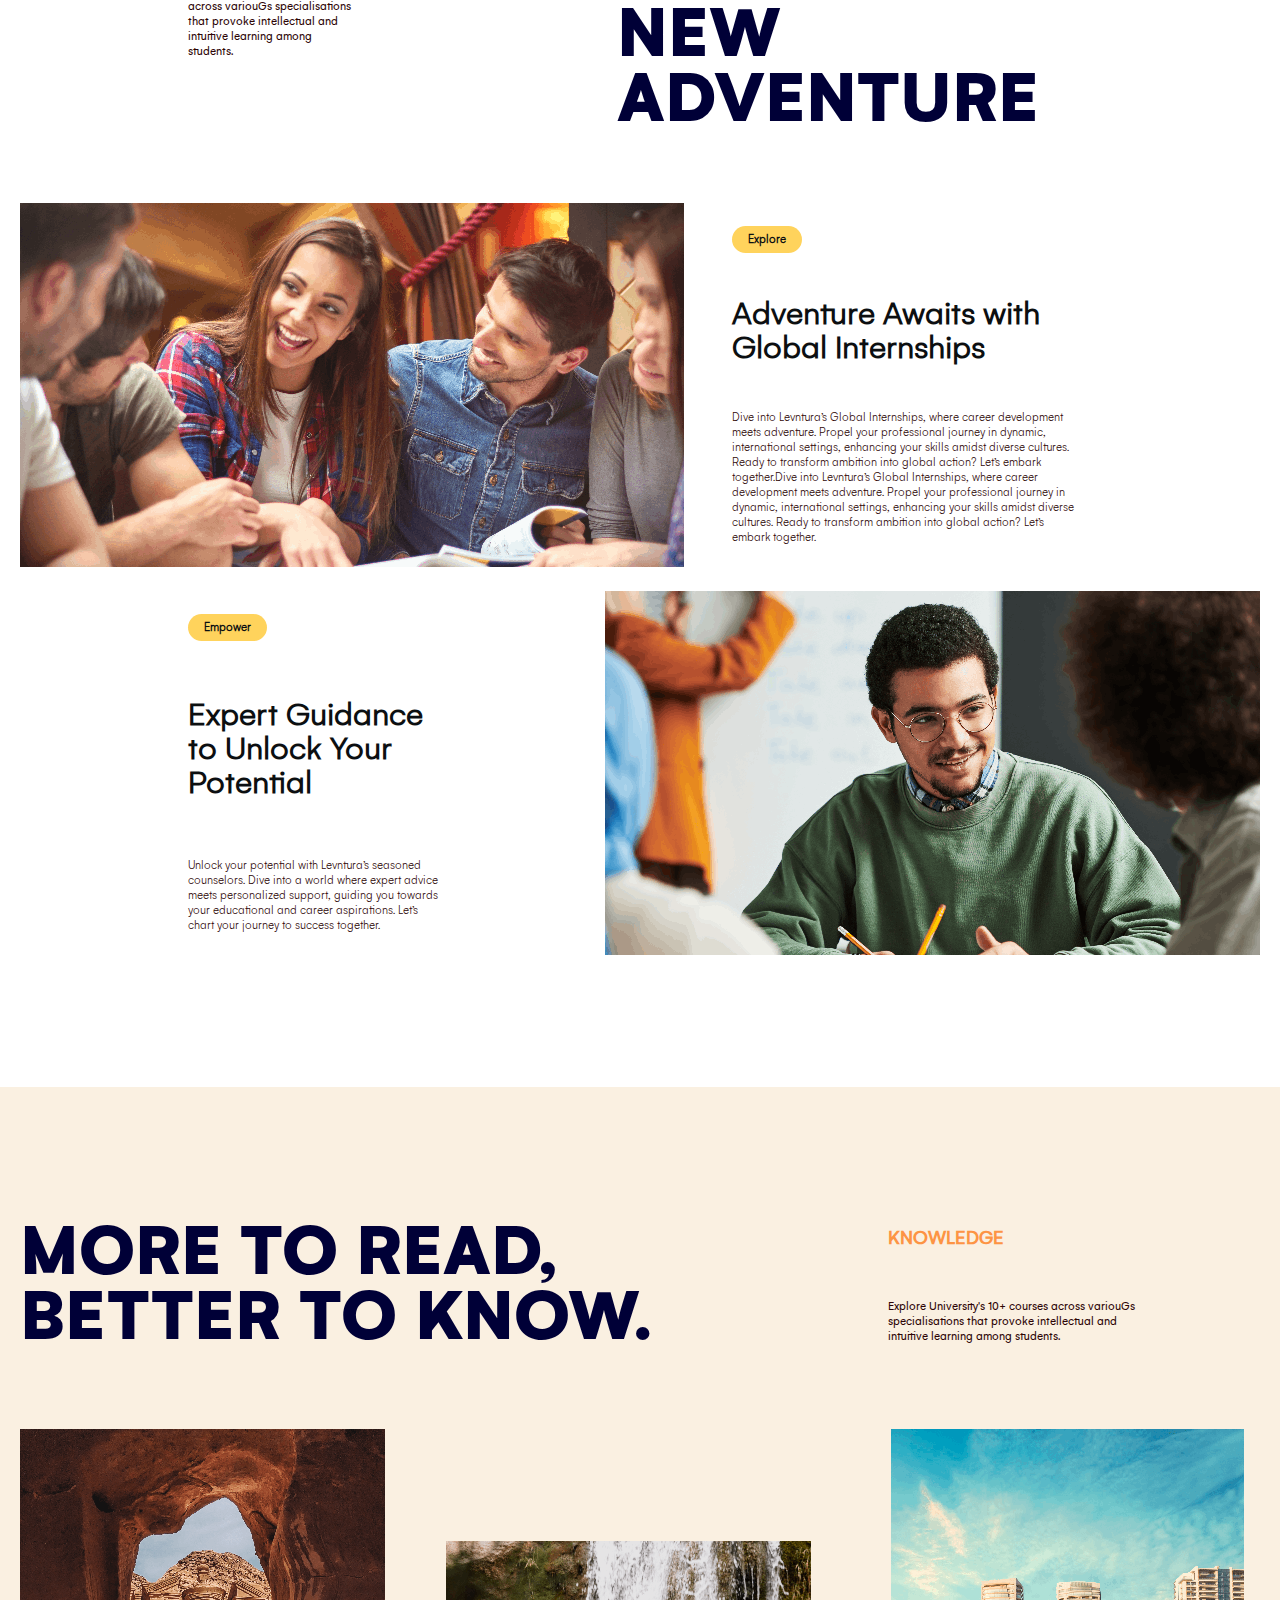
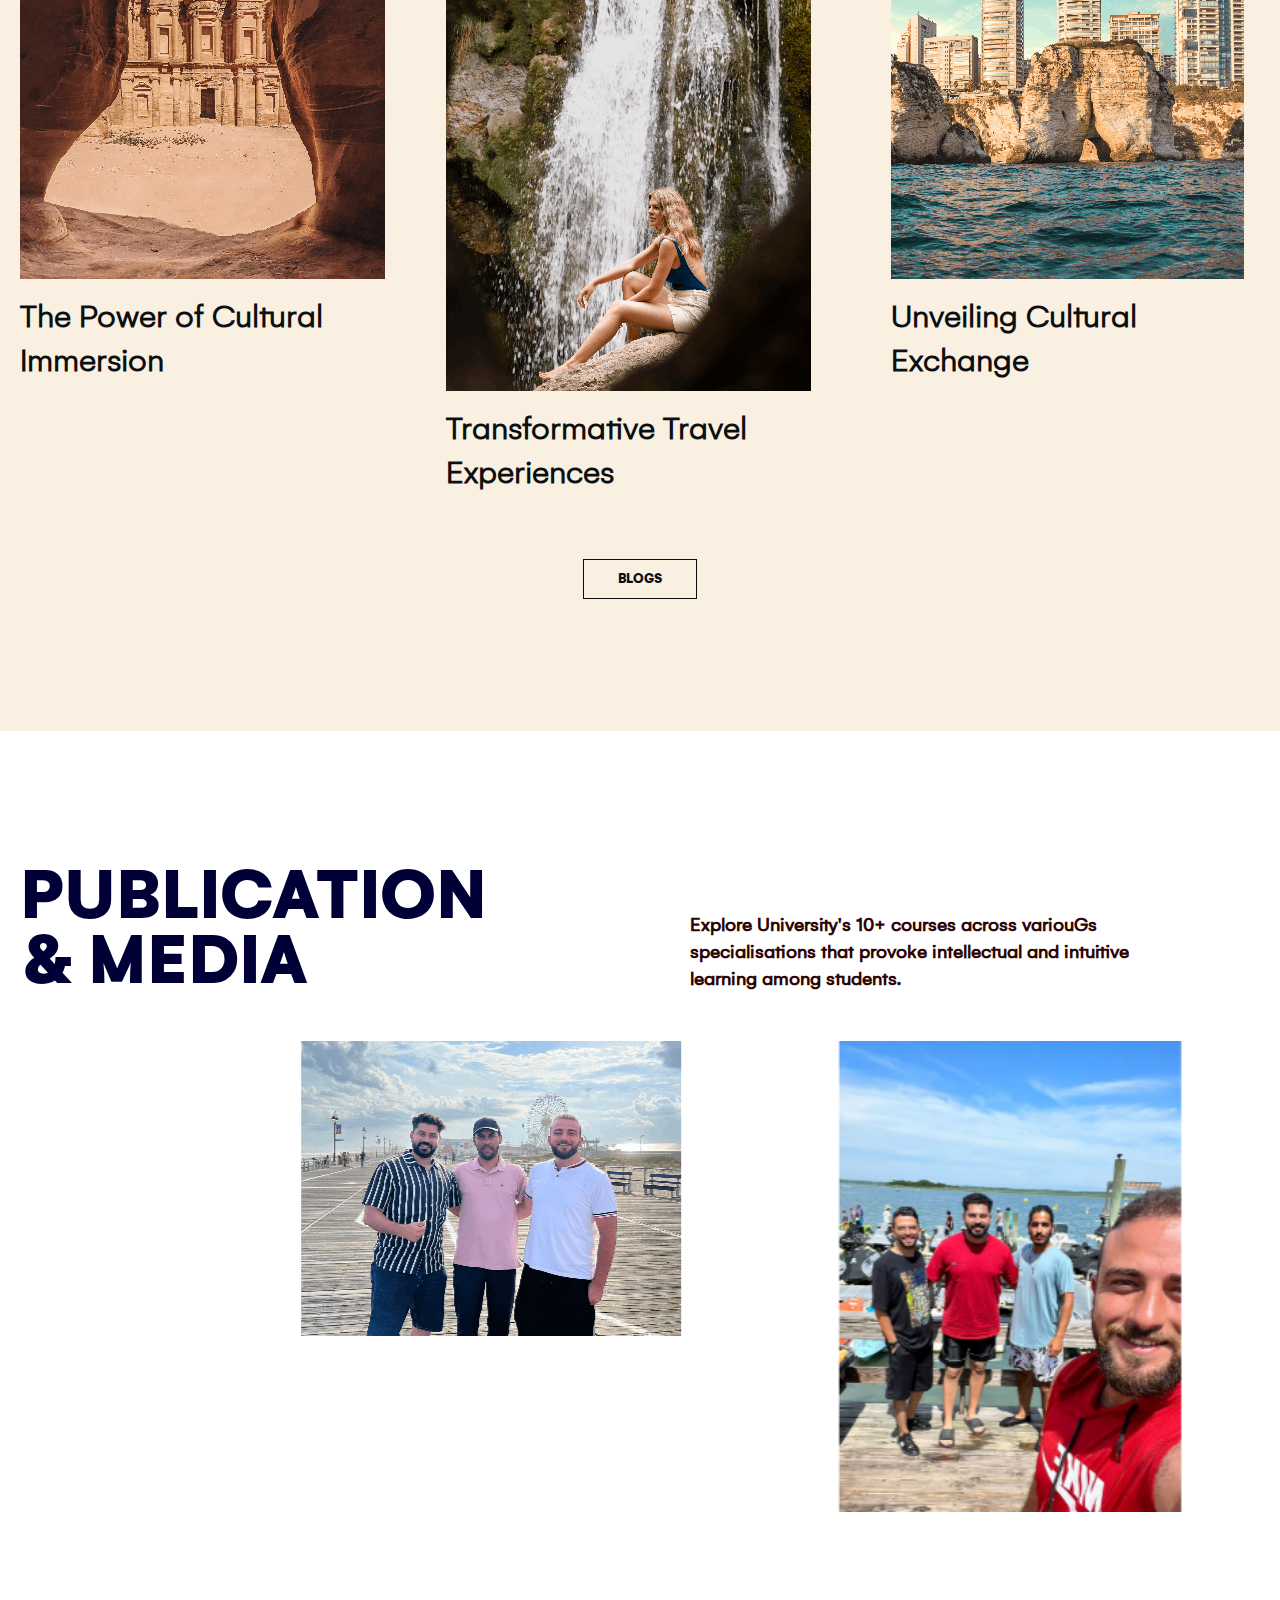
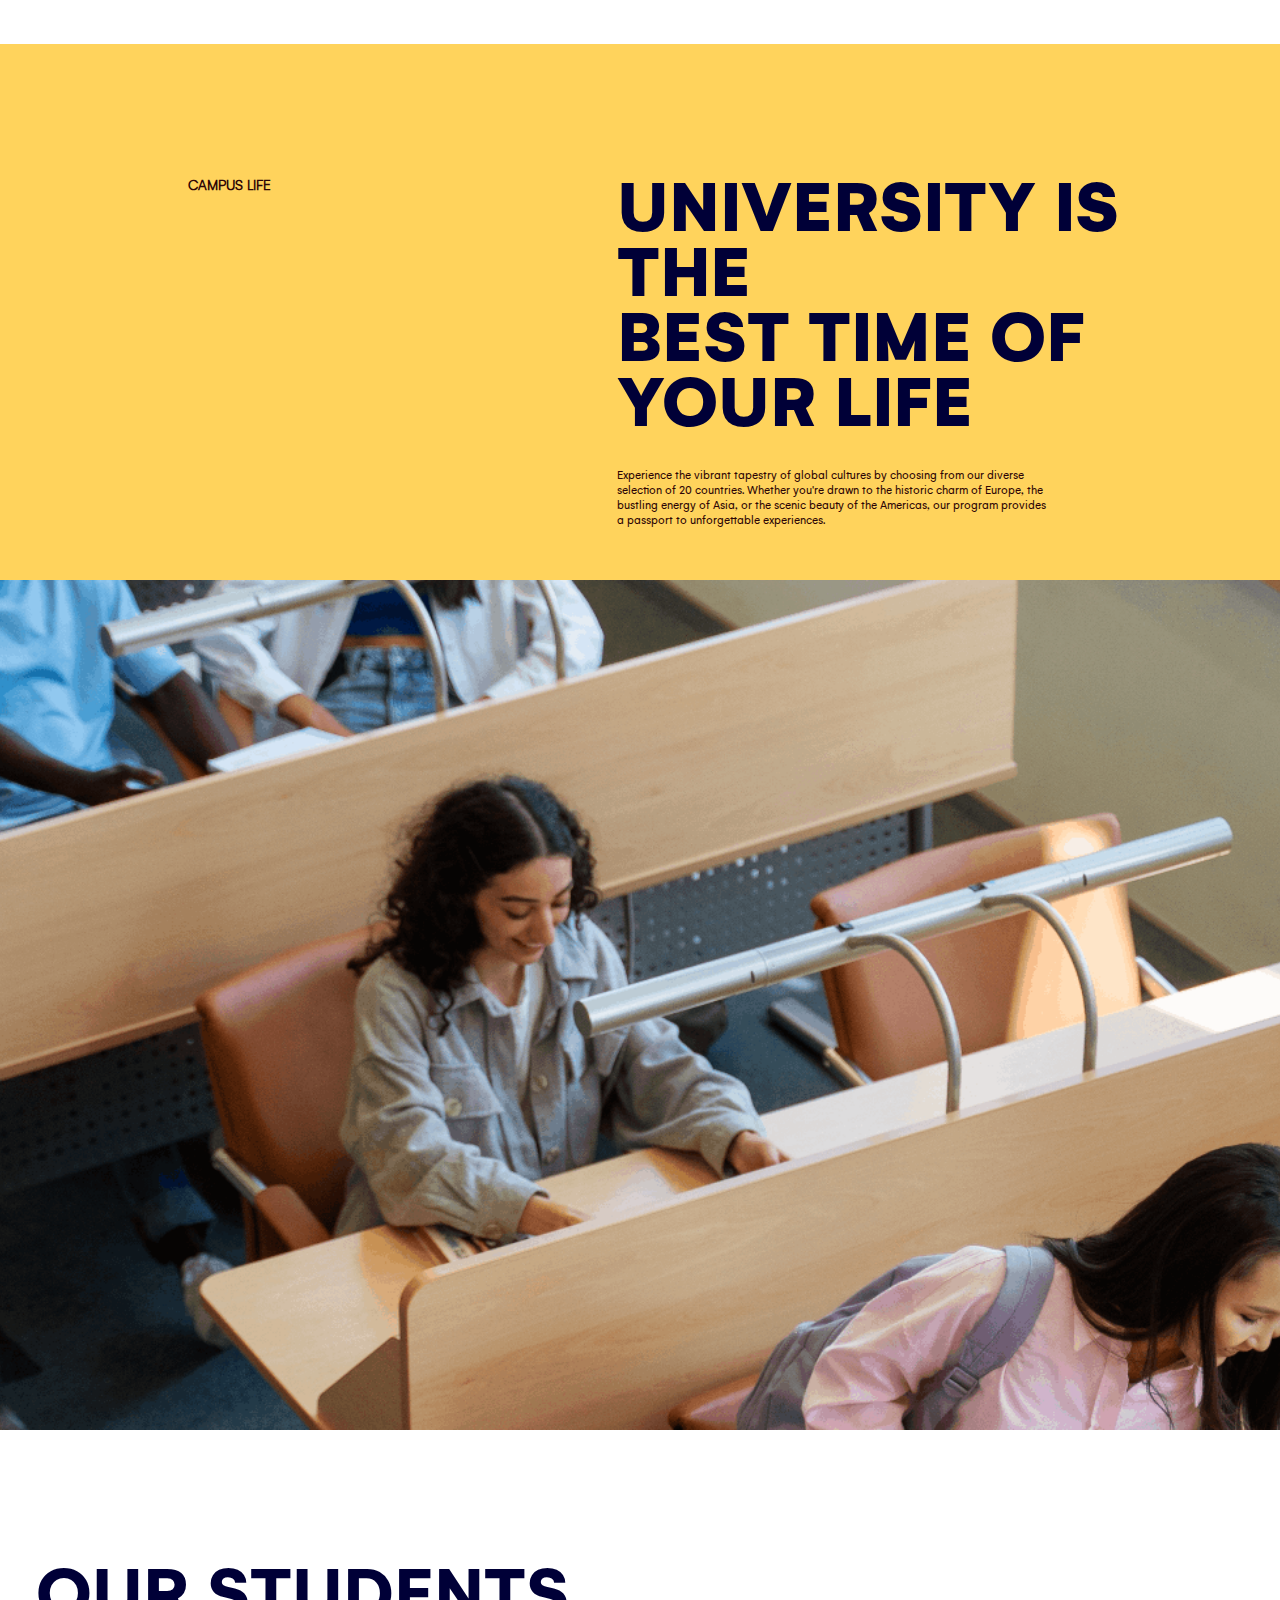
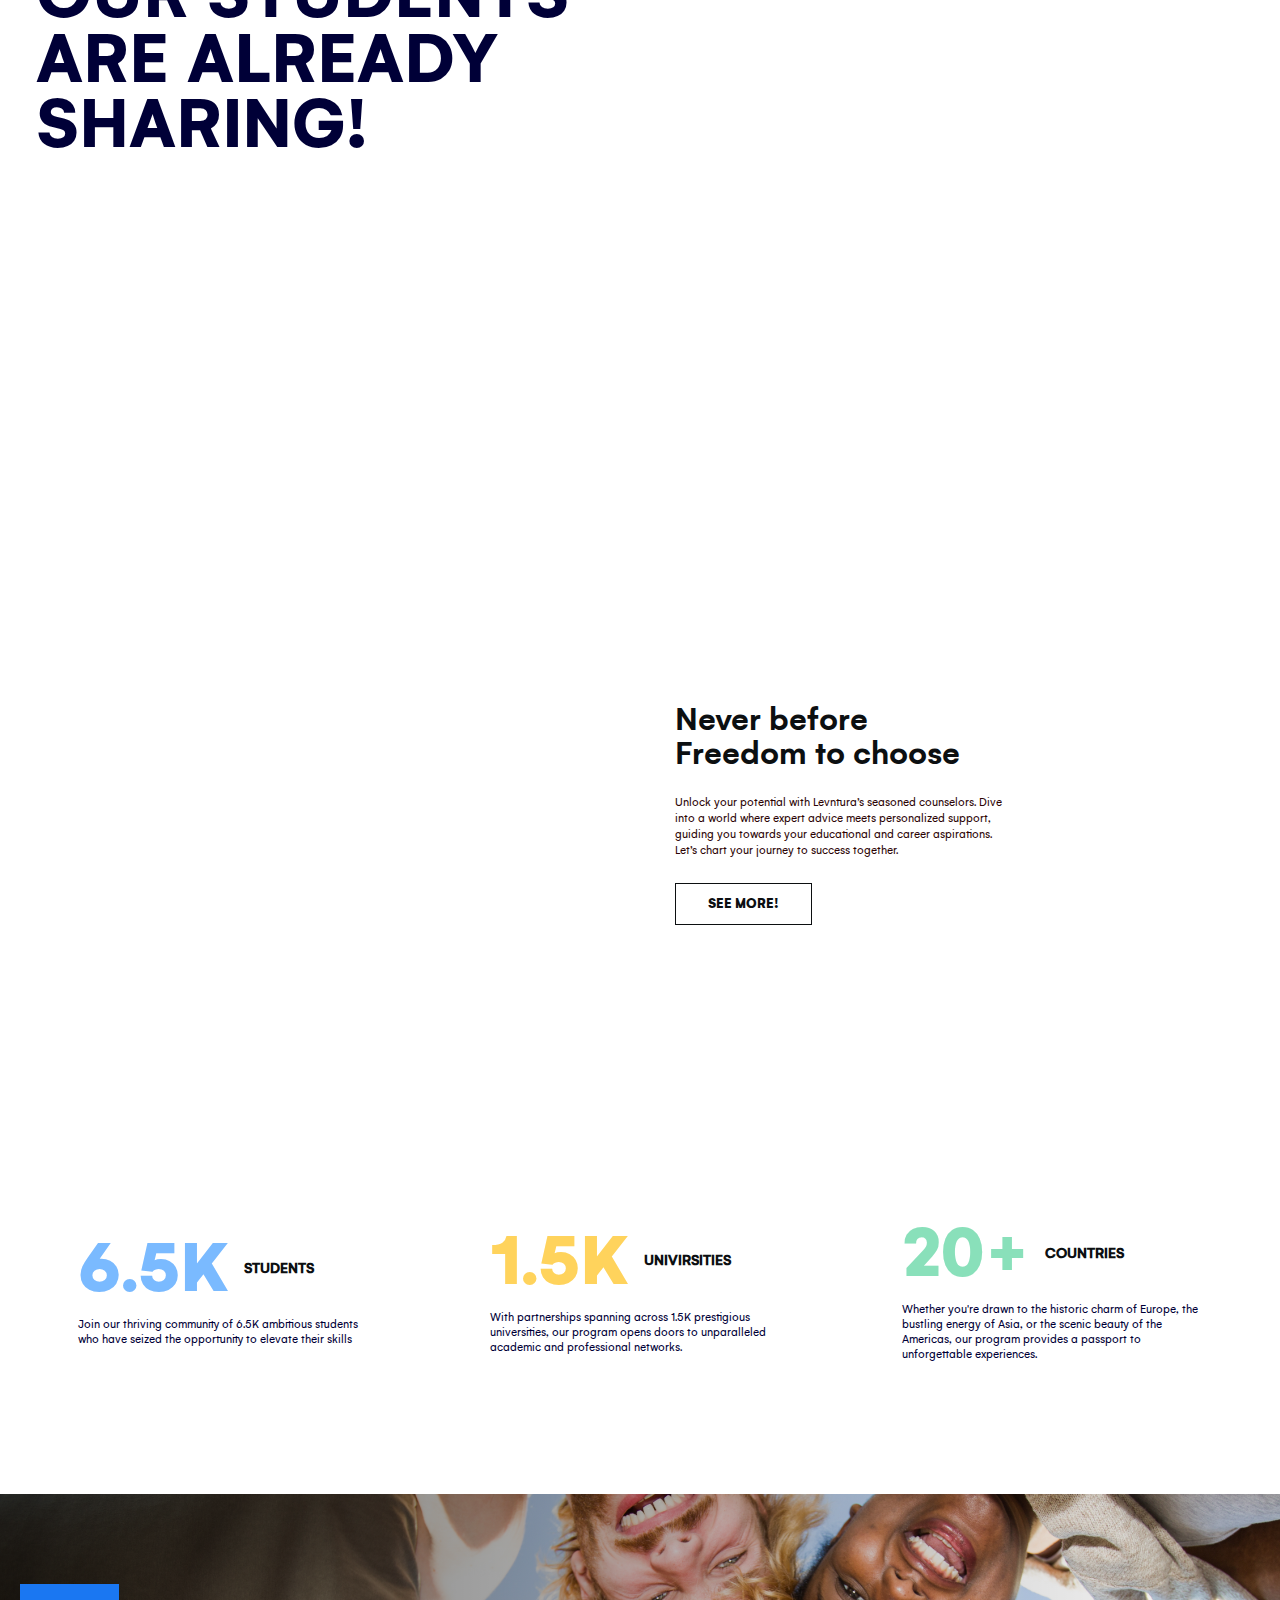
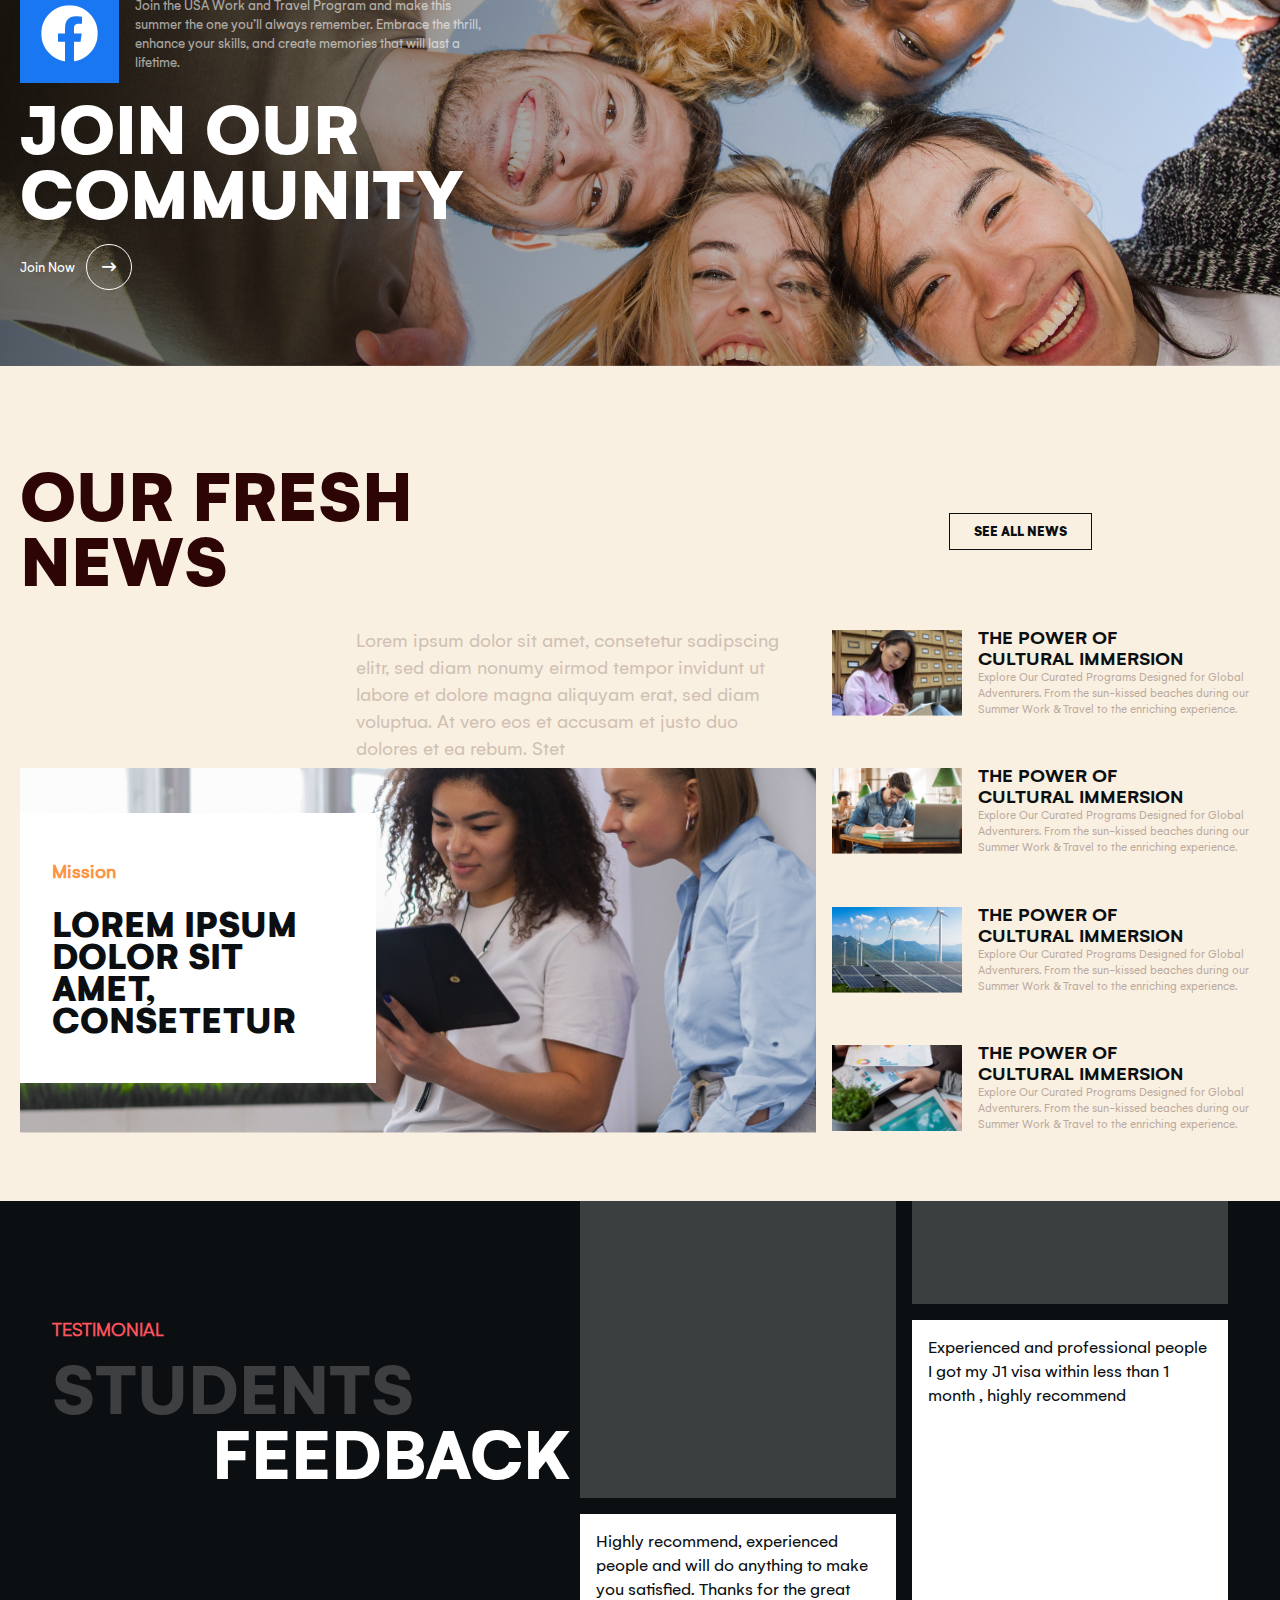
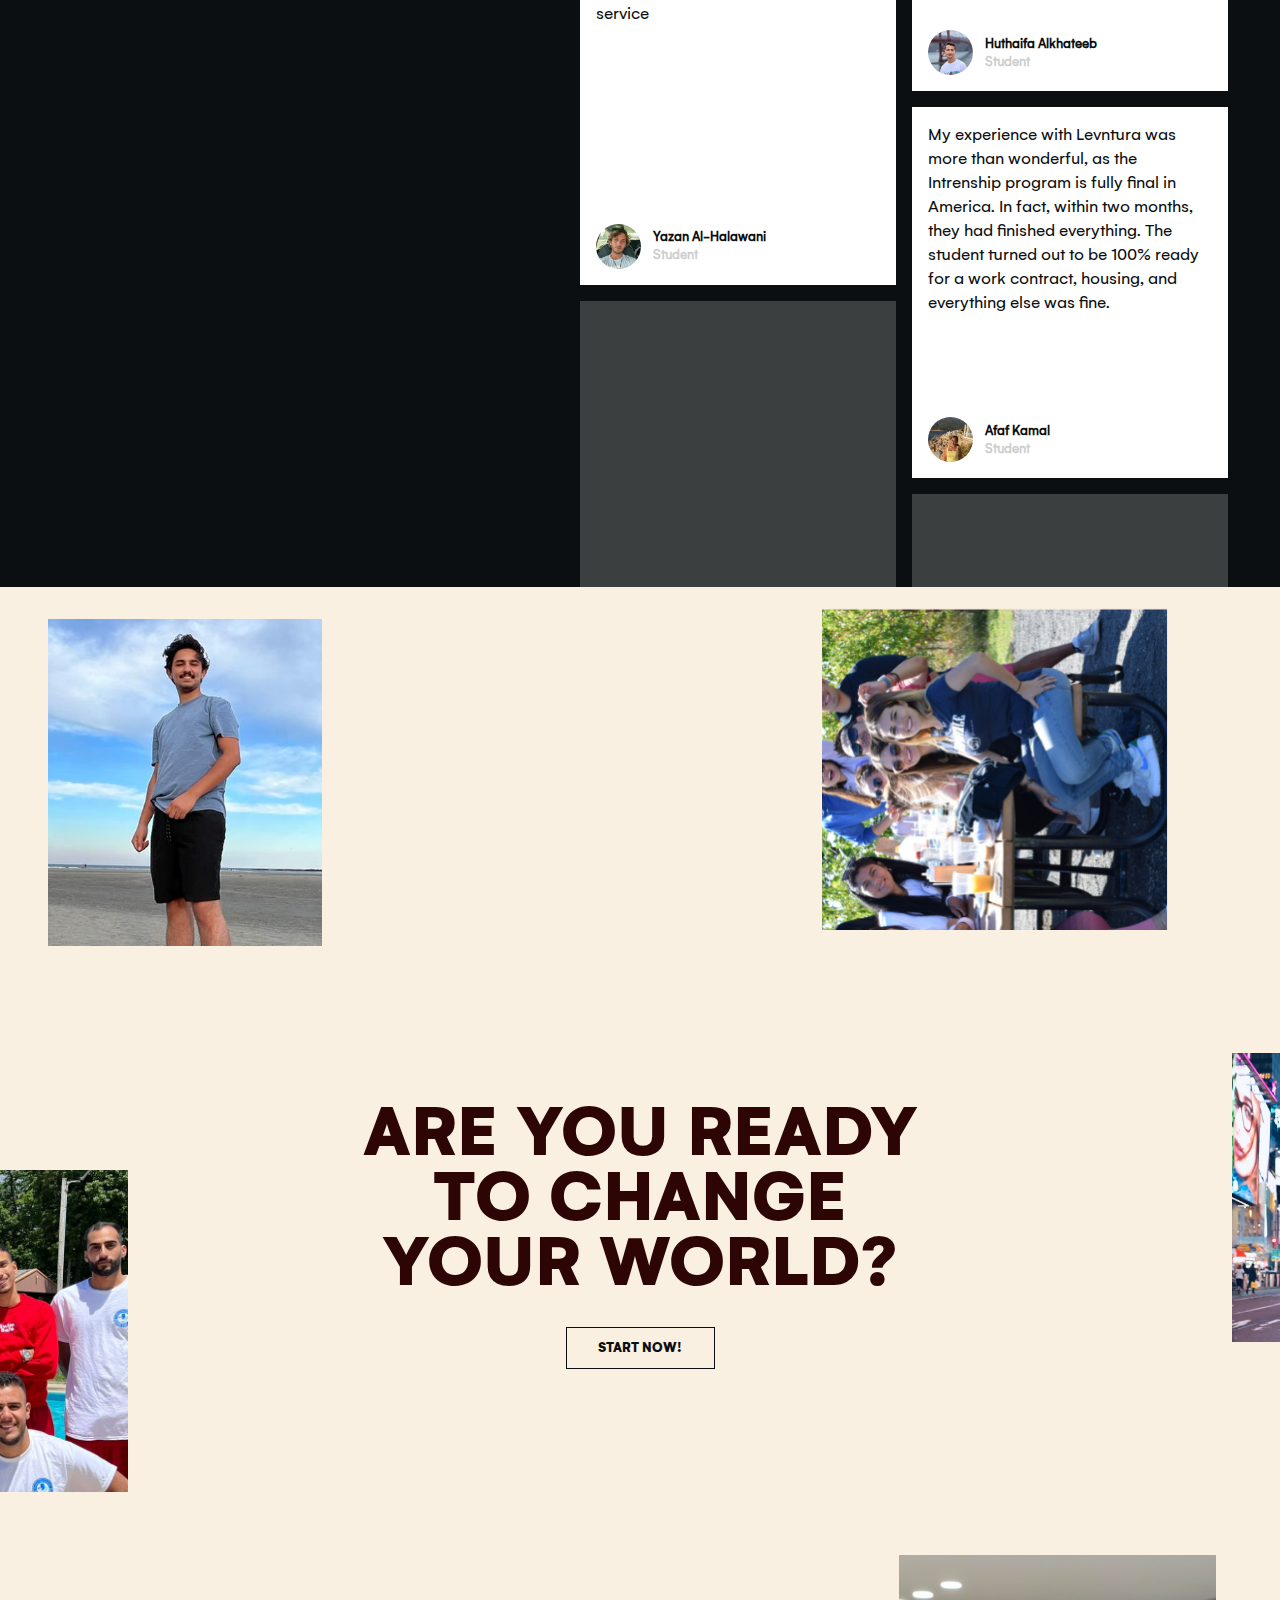
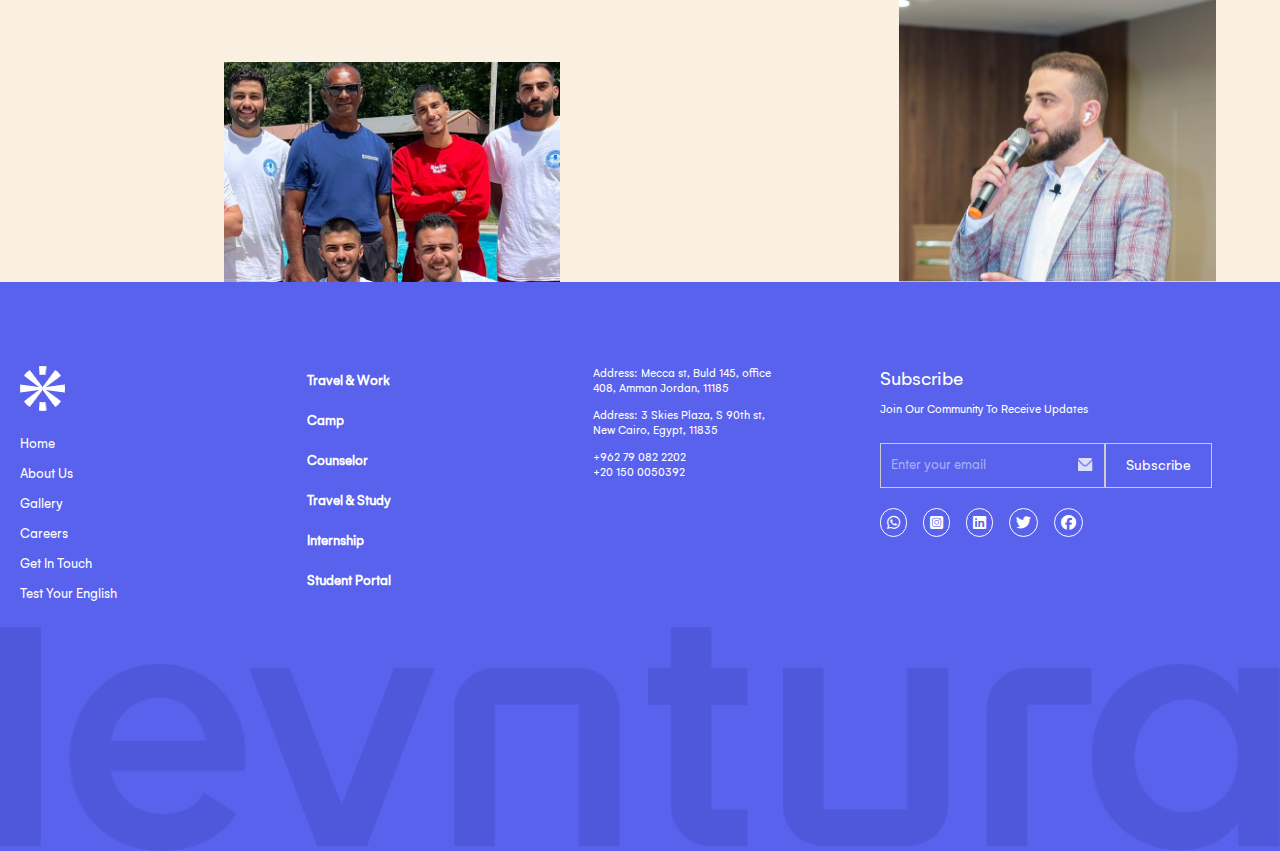
==== commit 41238aa0: "issue page 1" ====
--- a/index.html
+++ b/index.html
@@ -75,10 +75,10 @@
 
           <div class="nav__social_links">
             <a href=""><i class="fa-brands fa-whatsapp"></i></a>
-            <a href=""><i class="fa-brands fa-square-instagram"></i></a>
-            <a href=""><i class="fa-brands fa-linkedin"></i></a>
+            <a href="https://www.instagram.com/levntura?igsh=MXFnNzU2cGJneGJ3Yg=="><i class="fa-brands fa-square-instagram"></i></a>
+            <a href="https://www.linkedin.com/company/levntura/"><i class="fa-brands fa-linkedin"></i></a>
             <a href=""><i class="fa-brands fa-twitter"></i></a>
-            <a href=""><i class="fa-brands fa-facebook"></i></a>
+            <a href="https://www.facebook.com/share/2aqP93HU8GyYJazH/?mibextid=LQQJ4d"><i class="fa-brands fa-facebook"></i></a>
           </div>
         </nav>
 
@@ -119,16 +119,16 @@
 
             <div class="btn_links">
               <div class="btn-area">
-                <a href="services.html" class="btn ab-btn">Start Your Journey
+                <a href="" class="btn ab-btn">Start Your Journey
                   <i class="fa-solid fa-arrow-right-long inner-arrow"></i></a>
               </div>
 
               <div class="links">
                 <a href=""><img src="assets/images/home/whatsapp.png" alt=""></a>
-                <a href=""><img src="assets/images/home/insta_icon.png" alt=""></a>
-                <a href=""><img src="assets/images/home/linkdin.png" alt=""></a>
+                <a href="https://www.instagram.com/levntura?igsh=MXFnNzU2cGJneGJ3Yg== "><img src="assets/images/home/insta_icon.png" alt=""></a>
+                <a href="https://www.linkedin.com/company/levntura/"><img src="assets/images/home/linkdin.png" alt=""></a>
                 <a href=""><img src="assets/images/home/youttube.png" alt=""></a>
-                <a href=""><img src="assets/images/home/fb.png" alt=""></a>
+                <a href="https://www.facebook.com/share/2aqP93HU8GyYJazH/?mibextid=LQQJ4d"><img src="assets/images/home/fb.png" alt=""></a>
               </div>
             </div>
           </div>
@@ -299,75 +299,80 @@
           <div class="about_title">
             <h1>Who We Are</h1>
           </div>
-
-          <div class="brand__container swiper">
-            <div class="brand__content">
-              <div class="swiper-wrapper">
-                <article class="swiper-slide">
-                  <div class="barand__image">
-                    <img src="assets/images/home/b-1.png" alt="image" />
-                  </div>
-                </article>
-
-                <article class="swiper-slide">
-                  <div class="barand__image">
-                    <img src="assets/images/home/b-2.png" alt="image" />
-                  </div>
-                </article>
-
-                <article class="swiper-slide">
-                  <div class="barand__image">
-                    <img src="assets/images/home/b-3.png" alt="image" />
-                  </div>
-                </article>
-
-                <article class="swiper-slide">
-                  <div class="barand__image">
-                    <img src="assets/images/home/b-4.png" alt="image" />
-                  </div>
-                </article>
-
-                <article class="swiper-slide">
-                  <div class="barand__image">
-                    <img src="assets/images/home/b-5.png" alt="image" />
-                  </div>
-                </article>
-
-                <article class="swiper-slide">
-                  <div class="barand__image">
-                    <img src="assets/images/home/b-6.png" alt="image" />
-                  </div>
-                </article>
-              </div>
-            </div>
-          </div>
-
-          <div class="about__bottom">
-            <a class="start_btn" href="about.html">About Us
-              <i class="fa-solid fa-arrow-right-long inner-arrow"></i></a>
-
-            <div class="article">
-              <p>
-                Incepted in the vibrant city of Amman, Jordan, Levntura has
-                rapidly expanded, solidifying its presence across the
-                Middle-Eastern corridor. Our network spans from our
-                headquarters in Jordan to our office in Egypt, collaborating
-                closely with globally renowned institutions and organizations.
-                We are a powerhouse fostering the spirit of adventure,
-                leadership development, and language acquisition, driving a
-                change that resonates at a global scale.
-              </p>
-              <p>
-                From our headquarters in Amman Jordan, to our office in Egypt,
-                we have been providing the aspiring Middle Eastern Youth with
-                exceptional cultural exchange, study abroad and Professional
-                training opportunities in North America, Europe and Australia.
-                What we offer is far more superior to opportunities; We change
-                lives throughout leadership development, our contributions to
-                language acquisition, and most significantly, igniting the
-                spirit of adventure and ambition in the Youngsters
-              </p>
-            </div>
+        </div>
+      </div>
+
+      <div class="brand__container swiper">
+        <div class="brand__content">
+          <div class="swiper-wrapper">
+            <article class="swiper-slide">
+              <div class="barand__image">
+                <img src="assets/images/home/b-1.png" alt="image" />
+              </div>
+            </article>
+
+            <article class="swiper-slide">
+              <div class="barand__image">
+                <img src="assets/images/home/b-2.png" alt="image" />
+              </div>
+            </article>
+
+            <article class="swiper-slide">
+              <div class="barand__image">
+                <img src="assets/images/home/b-3.png" alt="image" />
+              </div>
+            </article>
+
+            <article class="swiper-slide">
+              <div class="barand__image">
+                <img src="assets/images/home/b-4.png" alt="image" />
+              </div>
+            </article>
+
+            <article class="swiper-slide">
+              <div class="barand__image">
+                <img src="assets/images/home/b-5.png" alt="image" />
+              </div>
+            </article>
+
+            <article class="swiper-slide">
+              <div class="barand__image">
+                <img src="assets/images/home/b-6.png" alt="image" />
+              </div>
+            </article>
+          </div>
+        </div>
+      </div>
+
+      <div class="container">
+        
+
+
+        <div class="about__bottom">
+          <a class="start_btn" href="about.html">About Us
+            <i class="fa-solid fa-arrow-right-long inner-arrow"></i></a>
+
+          <div class="article">
+            <p>
+              Incepted in the vibrant city of Amman, Jordan, Levntura has
+              rapidly expanded, solidifying its presence across the
+              Middle-Eastern corridor. Our network spans from our
+              headquarters in Jordan to our office in Egypt, collaborating
+              closely with globally renowned institutions and organizations.
+              We are a powerhouse fostering the spirit of adventure,
+              leadership development, and language acquisition, driving a
+              change that resonates at a global scale.
+            </p>
+            <p>
+              From our headquarters in Amman Jordan, to our office in Egypt,
+              we have been providing the aspiring Middle Eastern Youth with
+              exceptional cultural exchange, study abroad and Professional
+              training opportunities in North America, Europe and Australia.
+              What we offer is far more superior to opportunities; We change
+              lives throughout leadership development, our contributions to
+              language acquisition, and most significantly, igniting the
+              spirit of adventure and ambition in the Youngsters
+            </p>
           </div>
         </div>
       </div>
@@ -570,7 +575,7 @@
           </div>
 
           <div class="blog_btn">
-            <a href="blogs.html"> BLOGS! </a>
+            <a href="blogs.html"> BLOGS </a>
           </div>
         </div>
       </div>
@@ -600,8 +605,8 @@
                 </article>
 
                 <article class="card__article swiper-slide">
-                  <div class="media__image">
-                    <img src="assets/images/home/m-2.png" alt="image" />
+                  <div class="media__image media__image_padding">
+                    <img src="assets/images/home/85c015a3-1f5b-4f08-860b-65d6719738b3.png" alt="image" />
                   </div>
                 </article>
 
@@ -654,41 +659,50 @@
           <div class="share_heading">
             <h1>Our students are already sharing!</h1>
           </div>
-
+    
           <div class="share_images">
             <div class="left_part">
-              <img src="assets/images/home/share-1.png" alt="" />
-            </div>
-
+              <video class="videoElement" width="652" height="664" muted loop>
+                <source src="assets/videos/media-2.mp4" type="video/mp4" />
+                Your browser does not support the video tag.
+              </video>
+            </div>
+    
             <div class="right_part">
               <div class="middle_part">
                 <div class="img_part">
-                  <img src="assets/images/home/share-2.png" alt="" />
-                </div>
-
+                  <video class="videoElement" width="316" height="482" muted loop>
+                    <source src="assets/videos/media-2.mp4" type="video/mp4" />
+                    Your browser does not support the video tag.
+                  </video>
+                </div>
+    
                 <div class="heading_btn_part">
                   <h2>
                     Never before <br />
                     Freedom to choose
                   </h2>
-
+    
                   <p>
-                    Unlock your potential with Levntura’s seasoned counselors.
-                    Dive into a world where expert advice meets personalized
-                    support, guiding you towards your educational and career
-                    aspirations. Let’s chart your journey to success together.
+                    Unlock your potential with Levntura’s seasoned counselors. Dive
+                    into a world where expert advice meets personalized support,
+                    guiding you towards your educational and career aspirations.
+                    Let’s chart your journey to success together.
                   </p>
-
+    
                   <a href="" class="see_more_btn">See more!</a>
                 </div>
               </div>
-
+    
               <div class="left-part">
-                <img src="assets/images/home/share-3.png" alt="" />
-              </div>
-            </div>
-          </div>
-
+                <video class="videoElement" width="316" height="376" muted loop>
+                  <source src="assets/videos/media-1.mp4" type="video/mp4" />
+                  Your browser does not support the video tag.
+                </video>
+              </div>
+            </div>
+          </div>
+    
           <div class="media__content pc_hide">
             <div class="card__container swiper">
               <div class="media_card">
@@ -698,13 +712,13 @@
                       <img src="assets/images/home/share-1.png" alt="image" />
                     </div>
                   </article>
-
+    
                   <article class="card__article swiper-slide">
                     <div class="media__image">
                       <img src="assets/images/home/share-2.png" alt="image" />
                     </div>
                   </article>
-
+    
                   <article class="card__article swiper-slide">
                     <div class="media__image">
                       <img src="assets/images/home/share-3.png" alt="image" />
@@ -714,20 +728,20 @@
               </div>
             </div>
           </div>
-
+    
           <div class="heading_btn_part pc_hide">
             <h2>
               Never before <br />
               Freedom to choose
             </h2>
-
+    
             <p>
-              Unlock your potential with Levntura’s seasoned counselors. Dive
-              into a world where expert advice meets personalized support,
-              guiding you towards your educational and career aspirations.
-              Let’s chart your journey to success together.
+              Unlock your potential with Levntura’s seasoned counselors. Dive into
+              a world where expert advice meets personalized support, guiding you
+              towards your educational and career aspirations. Let’s chart your
+              journey to success together.
             </p>
-
+    
             <a href="" class="see_more_btn">See more!</a>
           </div>
         </div>
--- a/assets/css/style.css
+++ b/assets/css/style.css
@@ -642,9 +642,9 @@
 
 .links a img {
   padding: 6px;
-}
-
-
+  width: 25px !important;
+  height: 25px !important;
+}
 
 /* --------------------------- Section Two ------------------------ */
 
@@ -725,17 +725,18 @@
 }
 
 /*------------- Slider  -------------- */
-.pc_hidden_880{
+.pc_hidden_880 {
   display: none;
 }
 
-.card__container{
+.card__container {
   width: calc(100% - 200px);
   margin-left: 220px;
   transition: margin-left 1s ease, width 1s ease;
 }
 
-.swiper-container-two, .card__container_three{
+.swiper-container-two,
+.card__container_three {
   width: calc(100% - 200px);
   margin-left: 220px !important;
   transition: margin-left 1s ease, width 1s ease;
@@ -798,14 +799,36 @@
   position: relative;
 }
 
-.small__heading {
-  display: -webkit-box;
-  display: -ms-flexbox;
-  display: flex;
-  -webkit-box-align: center;
-  -ms-flex-align: center;
-  align-items: center;
+.program_title .small__heading .main_heading {
+  display: flex;
+  align-items: center;
+  justify-content: space-between;
   gap: 3rem;
+}
+
+.program_title .small__heading .main_heading .start_btn {
+  width: 200px;
+  font-size: var(--h6);
+  display: -webkit-box;
+  display: -ms-flexbox;
+  display: flex;
+  align-items: center;
+  gap: 20px;
+  transition: all 0.3s ease;
+}
+
+.program_title .small__heading .main_heading .start_btn i {
+  border: 1px solid var(--black);
+  padding: 15px;
+  border-radius: 50px;
+  -webkit-transition: all 0.3s ease;
+  -o-transition: all 0.3s ease;
+  transition: all 0.3s ease;
+  margin-left: 8px;
+}
+
+.program_title .small__heading .main_heading .start_btn:hover i {
+  margin-left: 17px;
 }
 
 .title {
@@ -943,6 +966,7 @@
 }
 
 .about__bottom {
+  margin-top: 3rem;
   width: 100%;
   display: -webkit-box;
   display: -ms-flexbox;
@@ -1126,19 +1150,13 @@
 }
 
 .title__btn {
-  display: -webkit-box;
-  display: -ms-flexbox;
-  display: flex;
-  -webkit-box-align: center;
-  -ms-flex-align: center;
-  align-items: center;
-  -webkit-box-pack: justify;
-  -ms-flex-pack: justify;
+  display: flex;
+  align-items: center;
   justify-content: space-between;
-  -ms-flex-wrap: wrap;
   flex-wrap: wrap;
   gap: 1rem;
-  padding: 34px 20px;
+  padding: 30px 30px 30px;
+  margin-right: 10px;
 }
 
 .title__btn h3 {
@@ -1151,6 +1169,18 @@
   font-size: var(--h6);
   border: 1px solid var(--white);
   font-family: var(--gelion-bold);
+  text-transform: uppercase;
+  width: 150px;
+  transition: all 0.3s ease;
+  display: inline-block;
+  position: relative;
+  overflow: hidden;
+}
+
+.title__btn .start_btn:hover {
+  color: var(--bg-two);
+  border: 1px solid var(--bg-two);
+  margin-right: -15px;
 }
 
 /* ----------------------- Section Five ------------------------- */
@@ -1412,9 +1442,14 @@
 
 .blog_btn a {
   border: 1px solid var(--black);
-  padding: 12px 34px;
+  padding: 10px 34px;
   font-size: var(--h6);
-  font-family: var(--gelion-bold);
+  font-family: var(--gelion-black);
+}
+
+.blog_btn a:hover {
+  color: #a28500e9;
+  border: 1px solid #a28500e9;
 }
 
 /* ----------------------------- Media Section ------------------------ */
@@ -1466,6 +1501,13 @@
   margin-right: 0;
 }
 
+
+.media_card .media__image_padding{
+  width: 342px !important;
+  height: 471px;
+}
+
+
 /* ------------------------------ Section Eight --------------------------- */
 .campus {
   padding-top: 7rem;
@@ -1548,7 +1590,7 @@
   -webkit-box-pack: center;
   -ms-flex-pack: center;
   justify-content: center;
-  gap: 5rem;
+  gap: 1.6rem;
   position: relative;
 }
 
@@ -1562,7 +1604,7 @@
   width: auto;
 }
 
-.share_images .left_part img {
+.share_images .left_part video {
   height: 100%;
   width: 100%;
   -o-object-fit: cover;
@@ -2447,8 +2489,6 @@
   position: relative;
 }
 
-
-
 .about_hero_left {
   width: 60%;
   height: 100%;
@@ -2585,14 +2625,12 @@
   padding-left: 160px;
 }
 
-
 .education_left h2 {
   font-size: var(--h2);
   font-family: var(--gelion-semibold);
   line-height: 34px;
   color: #2d0505;
   padding-bottom: 2rem;
-
 }
 
 .education_left p {
@@ -2671,7 +2709,7 @@
 
 /*  ----------------------- About Section Three ---------------------- */
 
-.founders{
+.founders {
   position: relative;
   max-width: 1366px;
   margin: 0 auto;
@@ -2681,8 +2719,6 @@
   height: 100%;
 }
 
-
-
 .swiper-slide {
   text-align: center;
   background: transparent;
@@ -2705,17 +2741,16 @@
   object-fit: cover;
 }
 
-
 .founder_img {
   background-size: cover;
   background-position: center;
-  height: 100%; 
+  height: 100%;
   display: flex;
   align-items: center;
   justify-content: flex-end;
 }
 
- .founder_info {
+.founder_info {
   width: 35%;
   display: -webkit-box;
   display: -ms-flexbox;
@@ -2732,7 +2767,7 @@
   -ms-flex-pack: start;
   justify-content: flex-start;
   color: var(--white);
-} 
+}
 
 .founder_info h2 {
   font-size: var(--h2);
@@ -2929,8 +2964,7 @@
   font-family: var(--gelion-regular);
 }
 
-
-.mission__container{
+.mission__container {
   max-width: 1177px;
   margin: 0 auto;
 }
@@ -3356,7 +3390,7 @@
 
 .contact {
   width: 100%;
-  height: 100vh;
+  height: 733px;
   background: var(--bg-two);
   z-index: 9;
 }
@@ -3372,26 +3406,22 @@
   -ms-flex-pack: justify;
   justify-content: space-between;
   gap: 1rem;
-  overflow: hidden !important;
 }
 
 .contact_left,
 .contact_right {
   width: 50%;
-  height: 100vh;
+  height: 733px;
 }
 
 .contact_left {
-  display: -webkit-box;
-  display: -ms-flexbox;
-  display: flex;
-  -webkit-box-align: end;
-  -ms-flex-align: end;
+  margin-left: 179px;
+  display: -webkit-box;
+  display: -ms-flexbox;
+  display: flex;
   align-items: flex-end;
-  -webkit-box-pack: justify;
-  -ms-flex-pack: justify;
-  justify-content: space-between;
-  padding-bottom: 10rem;
+  justify-content: flex-end;
+  padding-bottom: 5rem;
 }
 
 .contact_heading h1 {
@@ -3399,11 +3429,9 @@
   font-size: var(--h1);
   color: var(--white);
   line-height: 65px;
-  width: 65%;
 }
 
 .contact_social_link {
-  width: 90%;
   color: var(--white);
   display: -webkit-box;
   display: -ms-flexbox;
@@ -3429,20 +3457,10 @@
 }
 
 .social_link_bottom a {
-  height: 35px;
-  width: 35px;
-  border: 1px solid var(--white);
-  display: -webkit-box;
-  display: -ms-flexbox;
-  display: flex;
-  -webkit-box-align: center;
-  -ms-flex-align: center;
-  align-items: center;
-  -webkit-box-pack: center;
-  -ms-flex-pack: center;
-  justify-content: center;
+  border: 1px solid rgb(255, 255, 255);
+  padding: 6px;
+  width: 25px;
   border-radius: 50px;
-  font-size: 15px;
 }
 
 .contact_right {
@@ -3464,27 +3482,28 @@
   -ms-flex-pack: center;
   justify-content: center;
   gap: 3rem;
+  position: relative;
 }
 
 .contact_right_top img {
   width: 71px;
   height: 85px;
+  margin-top: -9rem;
 }
 
 .contact_right_bottom {
   background-color: var(--white);
   padding: 1.3rem;
-  height: 608px;
   width: 396px;
   position: absolute;
-  bottom: -18rem;
-  z-index: 9;
+  top: 23rem;
+  z-index: 99;
 }
 
 .contact_right_bottom h2,
 .form_right .form_right_container h2 {
   font-size: var(--h2);
-  font-family: var(--gelion-light);
+  font-family: var(--gelion-semibold);
   line-height: 34px;
   width: 70%;
   padding-bottom: 1.6rem;
@@ -3566,6 +3585,27 @@
   margin-bottom: 20px;
 }
 
+.button--pallene {
+  font-family: aktiv-grotesk-extended, sans-serif;
+  font-weight: 700;
+  border-radius: 0.5rem;
+  border: 2px solid #000;
+  box-shadow: inset 0 0 0 0px #000;
+  color: #000;
+  background-color: #fff;
+  padding: 12px 24px;
+  transition: border-radius 0.3s cubic-bezier(0.7, 0, 0.2, 1),
+    box-shadow 0.3s cubic-bezier(0.7, 0, 0.2, 1),
+    color 0.3s cubic-bezier(0.7, 0, 0.2, 1),
+    background-color 0.3s cubic-bezier(0.7, 0, 0.2, 1);
+}
+
+.button--pallene:hover {
+  color: #e7e7e7;
+  box-shadow: inset 0 0 0 40px #000;
+  background-color: #000;
+}
+
 .contact_us_btn {
   font-size: var(--h6);
   text-transform: uppercase;
@@ -3601,6 +3641,7 @@
   -ms-flex-direction: column;
   flex-direction: column;
   gap: 7rem;
+  margin-left: 179px;
 }
 
 .location_top p {
@@ -3608,7 +3649,7 @@
   font-family: var(--gelion-regular);
   line-height: 21px;
   opacity: 0.5;
-  color: #5862ed;
+  color: var(--black);
   width: 35%;
 }
 
@@ -3680,7 +3721,7 @@
   align-items: center;
   justify-content: center;
   gap: 1.4rem;
-  max-width: 1200px;
+  max-width: 1100px;
   padding: 0 2rem;
   margin: 0 auto;
 }
@@ -3943,7 +3984,6 @@
   background: #f1f1f1;
 }
 
-
 /* ------------------------------------- Blog Page Start --------------------------------------- */
 
 #blog_header .nav-open-btn i {
@@ -4232,33 +4272,18 @@
 }
 
 /* ---------------------------- Programe Page Start ----------------------- */
-/* .programe_page {
-  background: #f7f7f8;
-}
-
-.programe{
-  position: relative;
-}
-
-.programe_content {
+
+.program_main_content {
+  background-color: #f7f7f8;
+}
+
+.parallax_move_down {
   height: 600px;
-  width: 100%;
-  background: #e4edf4;
-  position: absolute;
-  z-index: 1;
-} */
-
-.program_main_content {
-  background-color: var(--white);
-}
-
-.parallax_move_down {
-  height: 100vh;
   position: fixed;
   width: 100%;
   z-index: -1;
-  background: #e4edf4;
-  transition: opacity 0.3s ease, background-color 0.3s ease; /* Smooth transition */
+  background: linear-gradient(to bottom, #e4edf4, #f7f7f800);
+  transition: opacity 0.3s ease, background-color 0.3s ease;
 }
 
 .hidden {
@@ -4276,11 +4301,11 @@
   align-items: center;
   justify-content: center;
   margin-top: 130px;
-  transition: background-color 0.3s ease; /* Smooth transition */
+  transition: background-color 0.3s ease;
 }
 
 .main_bg.white-background {
-  background-color: white; /* Change background color to white */
+  background-color: #f7f7f8;
 }
 
 .main_bg a {
@@ -4357,6 +4382,10 @@
   margin: 0 auto;
 }
 
+.program_container .program_title {
+  padding-bottom: 3rem;
+}
+
 .program_one {
   padding-top: 4rem;
   display: -webkit-box;
@@ -4390,16 +4419,72 @@
   color: var(--about-primary-color);
 }
 
-.programe_one_img {
-  padding-top: 7rem;
-  margin: 0 auto;
-}
-
-.programe_one_img img {
-  height: 100%;
-  width: 100%;
-  -o-object-fit: cover;
-  object-fit: cover;
+.program_members {
+  display: flex;
+  align-items: center;
+  justify-content: center;
+  position: relative;
+  padding-top: 13rem;
+  padding-bottom: 4rem;
+}
+
+.member_card_two {
+  margin-left: 13rem;
+  margin-top: -4rem;
+}
+
+.member_card_one {
+  position: absolute;
+  top: 15rem;
+  left: 16rem;
+  z-index: 1;
+  rotate: 10deg;
+}
+
+.member_card_two img {
+  rotate: 7.9deg;
+}
+
+.member_card_two {
+  rotate: -5deg;
+  display: flex;
+  flex-direction: column;
+  align-items: flex-end;
+  text-align: end;
+}
+
+.member_card_one,
+.member_card_two {
+  background-color: var(--white);
+  padding: 0.4rem;
+  box-shadow: 0px 3px 6px #00000012;
+}
+
+.member_card_one img {
+  rotate: -5.9deg;
+  margin: 0;
+}
+
+.member_card_one .member_info,
+.member_card_two .member_info {
+  padding-top: 0.5rem;
+  padding-left: 0.8rem;
+  padding-bottom: 0.9rem;
+}
+
+.member_card_two .member_info {
+  padding-right: 1.4rem;
+}
+
+.member_card_one .member_info h6,
+.member_card_two .member_info h6 {
+  font-size: 11px;
+}
+
+.member_card_one .member_info h3,
+.member_card_two .member_info h3 {
+  font-size: 28px;
+  font-family: var(--gelion-light);
 }
 
 .program_two {
@@ -4787,6 +4872,106 @@
   color: var(--bg-two);
   font-family: var(--gelion-regular);
   font-weight: 200;
+}
+
+/* Photo Grid Section */
+.photo-grid {
+  background-color: transparent;
+  padding-top: 10rem;
+}
+
+.grid-content .grid-row {
+  display: flex;
+  padding: 0 4px;
+  min-width: 600px;
+}
+
+.grid-column {
+  flex: 33%;
+  max-width: 33%;
+  padding: 0 4px;
+}
+
+.grid-column img {
+  margin-top: 8px;
+  vertical-align: middle;
+  width: 100%;
+}
+
+@media screen and (max-width: 800px) {
+  .grid-column {
+    flex: 50%;
+    max-width: 50%;
+  }
+}
+
+@media screen and (max-width: 600px) {
+  .grid-column {
+    flex: 100%;
+    max-width: 100%;
+  }
+}
+
+/* Gradient Image Section */
+.gradient-image {
+  height: 700px;
+  padding: 2rem 0;
+  display: flex;
+  align-items: flex-end;
+  justify-content: flex-end;
+  position: relative;
+  margin-top: -40rem;
+}
+
+.gradient-content {
+  position: absolute;
+  width: 100%;
+}
+
+/* Gallery Section */
+.gallery {
+  padding: 7rem 0;
+  background: transparent;
+  margin-top: -12rem;
+  width: 100%;
+  z-index: 999;
+}
+
+.gallery-content {
+  width: 100%;
+  display: flex;
+  flex-direction: column;
+  text-align: center;
+  gap: 1.4rem;
+  padding: 3rem 0;
+}
+
+.gallery-content .cta-button {
+  width: 180px;
+  padding: 16px 36px;
+  border: 1px solid #ffd35c;
+  color: #faf0e1;
+  font-family: var(--gelion-black);
+  mix-blend-mode: difference;
+  text-align: center;
+  margin: 0 auto;
+}
+
+.gallery-content .view-all-button {
+  padding-top: 12px;
+  width: 170px;
+  margin: 0 auto;
+  font-size: 16px;
+  opacity: 0.5;
+  color: #0c0f11;
+  font-family: var(--gelion-regular);
+}
+
+.gallery-content h1 {
+  font-size: var(--h1);
+  font-family: var(--gelion-bold);
+  line-height: 65px;
+  color: var(--bg-two);
 }
 
 /*------------------------------ Section Seven ---------------------------- */
@@ -5224,11 +5409,13 @@
 
 .programs_main {
   padding-top: 8rem;
+  padding-bottom: 8rem;
+}
+
+.faq_content {
   padding-top: 8rem;
-}
-
-.faq_content {
-  padding: 10rem;
+  padding-bottom: 2rem;
+  max-width: 991px;
 }
 
 .faq-headings {
@@ -5431,7 +5618,8 @@
   transition: background-color 0.3s, color 0.3s;
 }
 
-.page-link:hover, .page-link:active  {
+.page-link:hover,
+.page-link:active {
   color: var(--blog_theme);
 }
 
--- a/assets/css/responsive.css
+++ b/assets/css/responsive.css
@@ -126,6 +126,7 @@
     align-items: self-start;
     gap: 1rem;
   }
+
   .small__heading .title {
     -webkit-box-ordinal-group: 3;
     -ms-flex-order: 2;
@@ -340,6 +341,11 @@
     width: 75%;
     margin-left: 110px;
     padding-bottom: 10px;
+  }
+
+  .contact_left,
+  .location_content {
+    margin-left: 100px;
   }
 }
 
@@ -416,7 +422,7 @@
   .campus_heading .campus_heading_small {
     width: 20%;
   }
-  
+
   .campus_heading .campus_heading_large {
     width: 80%;
   }
@@ -528,6 +534,19 @@
 
   .top_content .left_part p {
     width: 60%;
+  }
+
+  .contact_left,
+  .location_content {
+    margin-left: 10px;
+  }
+
+  .member_card_one {
+    position: absolute;
+    top: 15rem;
+    left: 20%;
+    z-index: 1;
+    rotate: 10deg;
   }
 }
 
@@ -578,11 +597,16 @@
   .faq-right h1,
   .showcase_heading_left h1,
   .section_six_title h1,
-  .join_fb_level_two h1 {
+  .join_fb_level_two h1,
+  .programe_title h1 {
     font-size: 58px;
     text-transform: uppercase;
     line-height: 58px;
     width: 100%;
+  }
+
+  .programe_title h5 {
+    font-size: 15px;
   }
 
   .blog_content .blog_title h1 {
@@ -681,7 +705,7 @@
     width: 100%;
   }
 
-  .news_box_right_card{
+  .news_box_right_card {
     width: 48%;
   }
 
@@ -689,6 +713,10 @@
     flex-direction: row;
     flex-wrap: wrap;
     padding-top: 2rem;
+  }
+
+  .main_bg a {
+    font-size: 12px;
   }
 
   /* --------------------------- Section Eleven --------------------- */
@@ -843,14 +871,6 @@
     justify-content: center;
     gap: 1.2rem;
   }
-
-  .contact_heading h1 {
-    width: 90%;
-  }
-
-  .contact_right_bottom {
-    width: 47%;
-  }
   .modal {
     padding: 1rem;
   }
@@ -871,7 +891,7 @@
     margin-right: 20px;
   }
 
-  .join_fb_level_one p{
+  .join_fb_level_one p {
     width: 60%;
   }
 
@@ -880,39 +900,39 @@
     top: 5rem;
     width: 50%;
   }
-  
+
   .image_post .top_two {
     position: absolute;
     right: -1rem;
     top: 0rem;
     width: 50%;
   }
-  
+
   .image_post .center_one {
-  display: none;
-  }
-  
+    display: none;
+  }
+
   .image_post .center_two {
-   display: none;
-  }
-  
+    display: none;
+  }
+
   .image_post .bottom_one {
     bottom: 9rem;
     left: -11rem;
     width: 50%;
   }
-  
+
   .image_post .bottom_two {
     right: -6rem;
     bottom: 2rem;
     width: 50%;
   }
 
-  .review_card{
+  .review_card {
     padding-top: 3rem;
   }
 
-  .article_image_part p{
+  .article_image_part p {
     padding-left: 0px;
   }
 
@@ -923,39 +943,35 @@
     gap: 20px;
     width: 100%;
   }
-  
+
   .article_image_part p {
     width: 90%;
     order: 2;
   }
 
-  .mobile_disply_none_880{
+  .mobile_disply_none_880 {
     display: none;
   }
 
-  .pc_hidden_880{
+  .pc_hidden_880 {
     display: flex;
     margin-top: 2rem;
   }
-  
-  .swiper-container-one{
+
+  .swiper-container-one {
     margin-top: 15rem;
   }
 
-    /* ------------ White Bg Card ------------------- */
-    .card__text {
-      width: 90%;
-      height: 493px;
-      background-color: var(--white);
-      padding: 1rem;
-    }
-  
+  /* ------------ White Bg Card ------------------- */
+  .card__text {
+    width: 90%;
+    height: 493px;
+    background-color: var(--white);
+    padding: 1rem;
+  }
 }
 
 @media screen and (max-width: 750px) {
-
-
-
   .card__container {
     -webkit-box-ordinal-group: 2;
     -ms-flex-order: 1;
@@ -1058,7 +1074,7 @@
     object-fit: cover;
   }
 
-  .news_box_right_card{
+  .news_box_right_card {
     width: 78%;
   }
 
@@ -1237,9 +1253,13 @@
     padding-top: 10rem;
   }
 
+  .contact {
+    height: auto;
+  }
+
   .contact_right_bottom {
     position: absolute;
-    bottom: -24rem;
+    top: 12rem;
     width: 80%;
     height: -webkit-min-content;
     height: -moz-min-content;
@@ -1248,7 +1268,7 @@
   }
 
   .contact_right {
-    height: 70vh;
+    height: 557px;
     -webkit-box-align: center;
     -ms-flex-align: center;
     align-items: center;
@@ -1477,11 +1497,11 @@
     width: 100%;
   }
 
-  .home__content{
+  .home__content {
     padding-left: 0px;
   }
 
-  .container{
+  .container {
     padding: 0 1rem;
   }
 }
@@ -1584,7 +1604,7 @@
     display: none;
   }
 
-  .fb_join_btn{
+  .fb_join_btn {
     display: block;
   }
 
@@ -1608,7 +1628,6 @@
     line-height: 45px;
     padding-bottom: 18px;
   }
-
 
   .main_heading h1,
   .about_title h1 {
@@ -2184,6 +2203,19 @@
     width: 95%;
   }
 
+
+  .main_bg {
+    height: 500px;
+    margin-top: 140px;
+  }
+
+  
+.program_main_content {
+  background-color: #f7f7f8;
+  margin-top: -5rem;
+}
+  
+
   /* ------------ Program Page Start ------------------- */
 
   .programe_title {
@@ -2192,22 +2224,6 @@
 
   .programe_content {
     height: 360px;
-  }
-
-  .main_bg {
-    height: 500px;
-    z-index: 99;
-    display: -webkit-box;
-    display: -ms-flexbox;
-    display: flex;
-    -webkit-box-align: center;
-    -ms-flex-align: center;
-    align-items: center;
-    -webkit-box-pack: center;
-    -ms-flex-pack: center;
-    justify-content: center;
-    margin-top: -11rem;
-    z-index: 99;
   }
 
   .main_bg a {
@@ -2263,10 +2279,6 @@
   .program_title h5 {
     font-size: 16px;
     line-height: 21px;
-  }
-
-  .programe_one_img {
-    padding-top: 3rem;
   }
 
   .program_two {
@@ -2840,9 +2852,37 @@
     display: flex;
   }
 
-  .news_box_right_card{
+  .news_box_right_card {
     width: 88%;
   }
+
+  .faq_content{
+    padding-top: 4rem;
+  }
+
+  
+.member_card_two {
+  margin-left: 8rem;
+  margin-top: -4rem;
+}
+
+.member_card_one {
+  position: absolute;
+  top: 15rem;
+  left: 24%;
+  z-index: 1;
+  rotate: 10deg;
+}
+
+.member_card_one img,
+.member_card_two img{
+  width: 191px;
+}
+
+.program_members{
+  padding-bottom: 10rem;
+}
+
 }
 
 @media screen and (max-width: 550px) {
@@ -2888,6 +2928,13 @@
     width: 100%;
   }
 
+  .program_title .small__heading .main_heading {
+    flex-direction: column;
+    align-items: flex-start;
+    gap: 2rem;
+  }
+  
+
   /* ------------------------ Contact page Start --------------------- */
 
   .contact_right_bottom {
@@ -2960,7 +3007,7 @@
     line-height: 21px;
   }
 
-  .news_box_right_card{
+  .news_box_right_card {
     width: 100%;
   }
 }
@@ -3010,6 +3057,17 @@
   .venture_down {
     margin-top: 6rem;
   }
+
+  .member_card_two {
+    margin-left: 4rem;
+    margin-top: -4rem;
+  }
+  
+.member_card_one {
+  left: 13%;
+  z-index: 1;
+}
+
   /* -----------------------Counter Section ------------------- */
 
   .counter_box {
@@ -3103,8 +3161,6 @@
     width: 100%;
   }
 
-
-
   /* --------------------------- About Section ----------------------- */
   .buttons .btn_one,
   .buttons .btn_two {
@@ -3179,17 +3235,3 @@
     max-width: 90px;
   }
 }
-
-@media screen and (max-height: 680px) {
-  /* ------------------------ Contact page Start --------------------- */
-  .contact_right_bottom {
-    bottom: -32rem;
-    margin-right: 0.7rem;
-    width: 95%;
-    height: auto;
-  }
-
-  .contact_right_top img {
-    margin-top: 1rem;
-  }
-}
